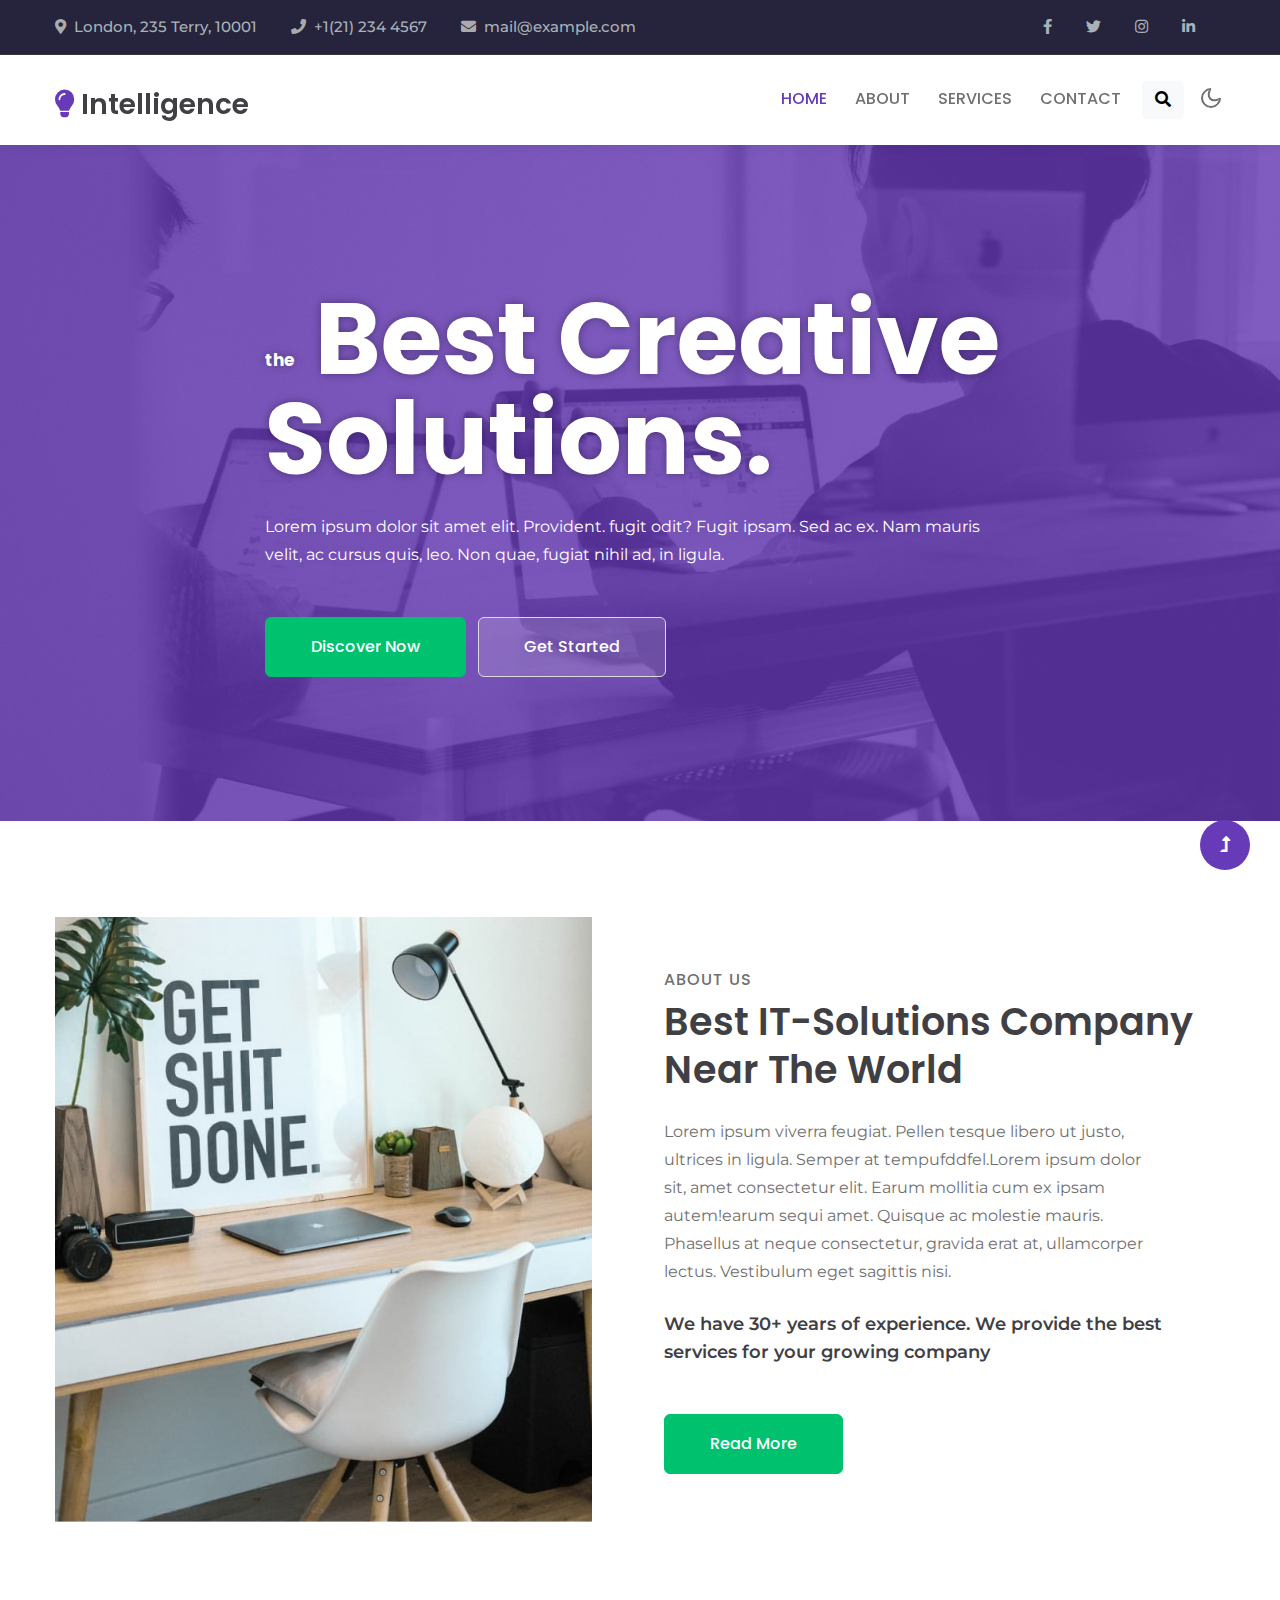
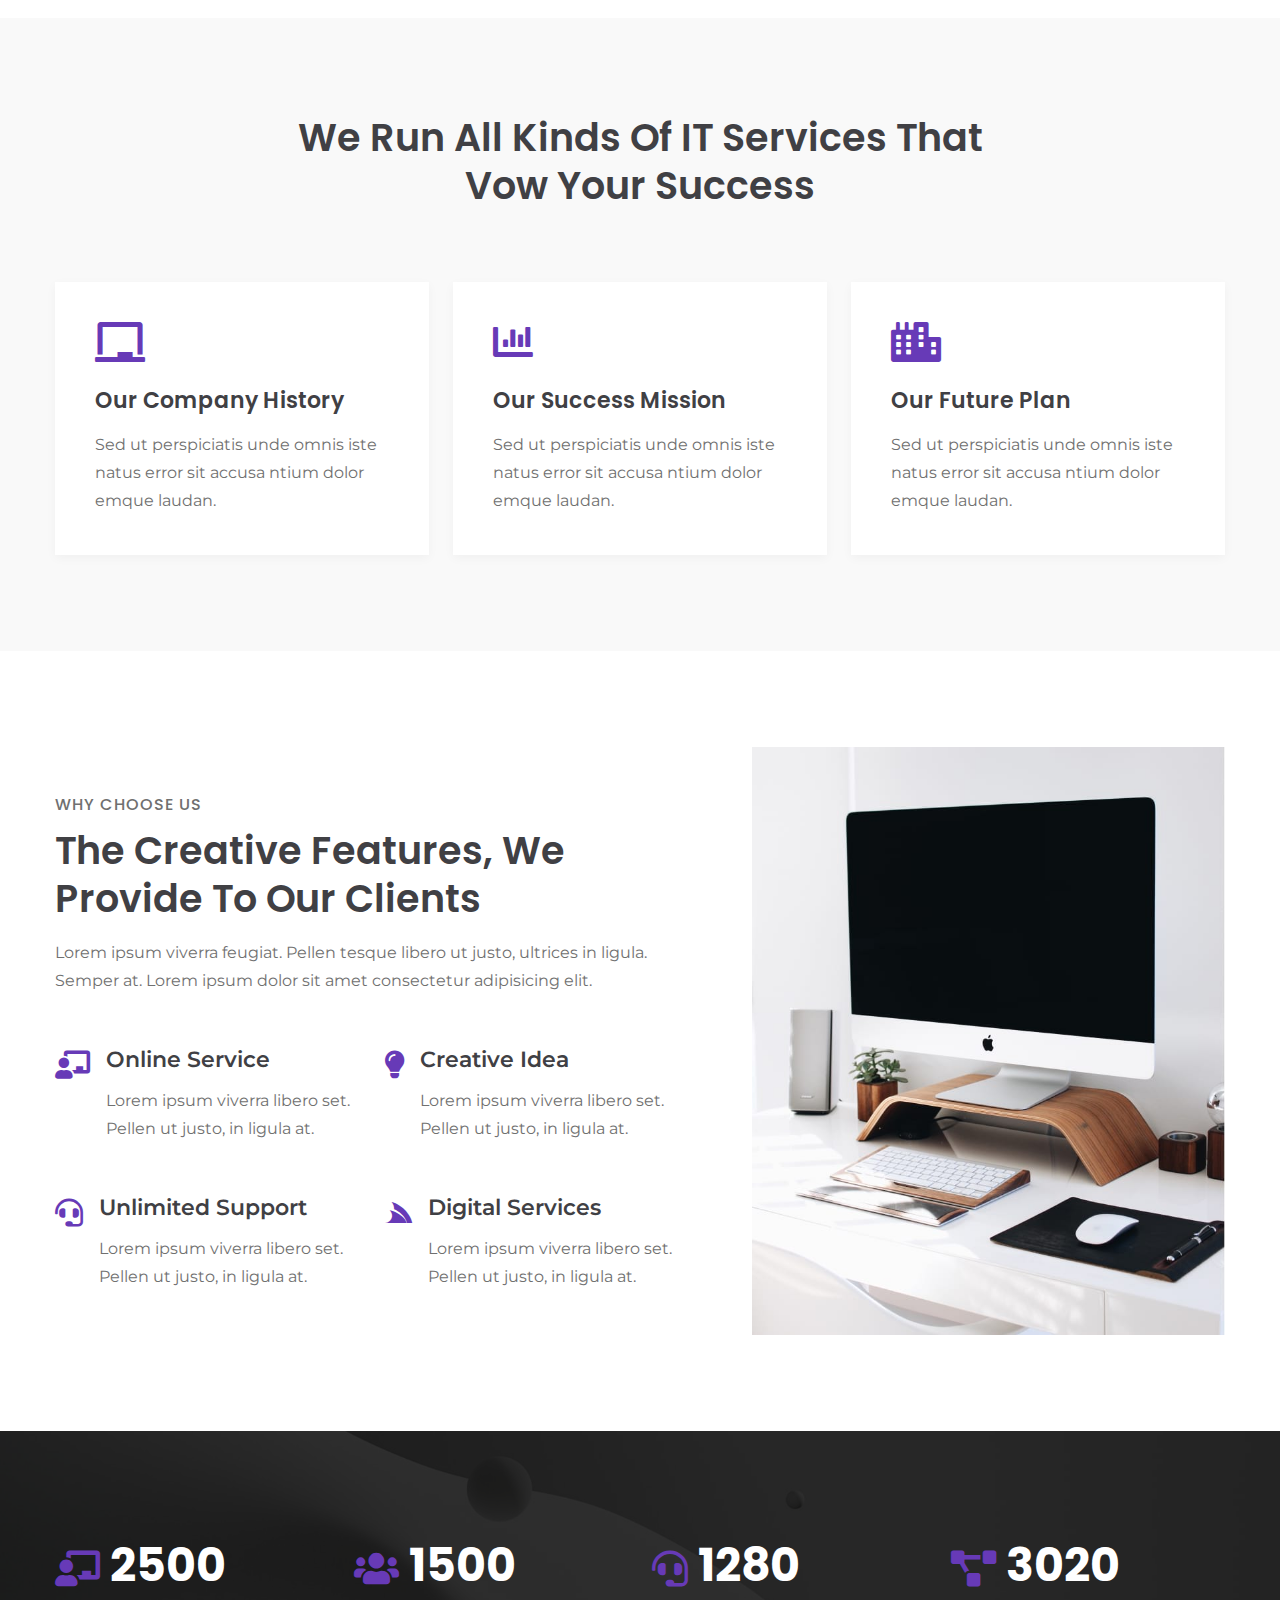
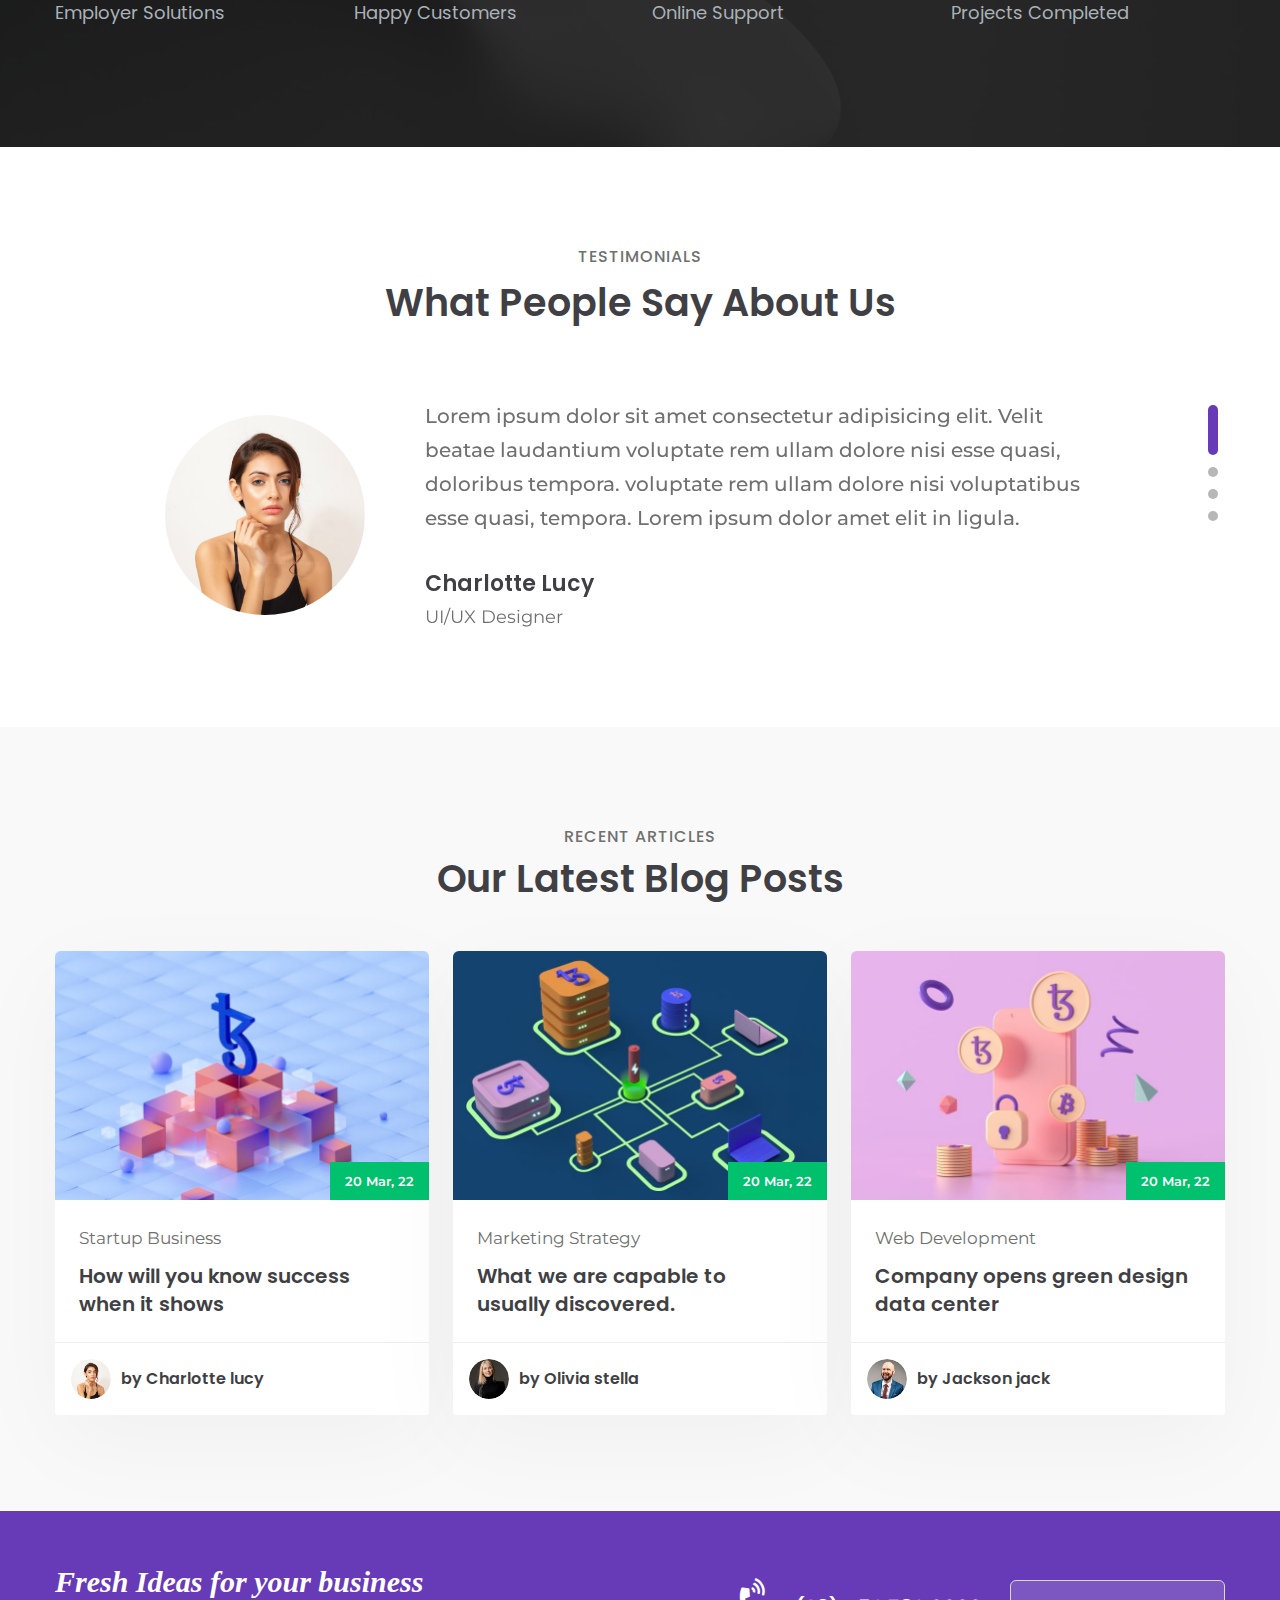
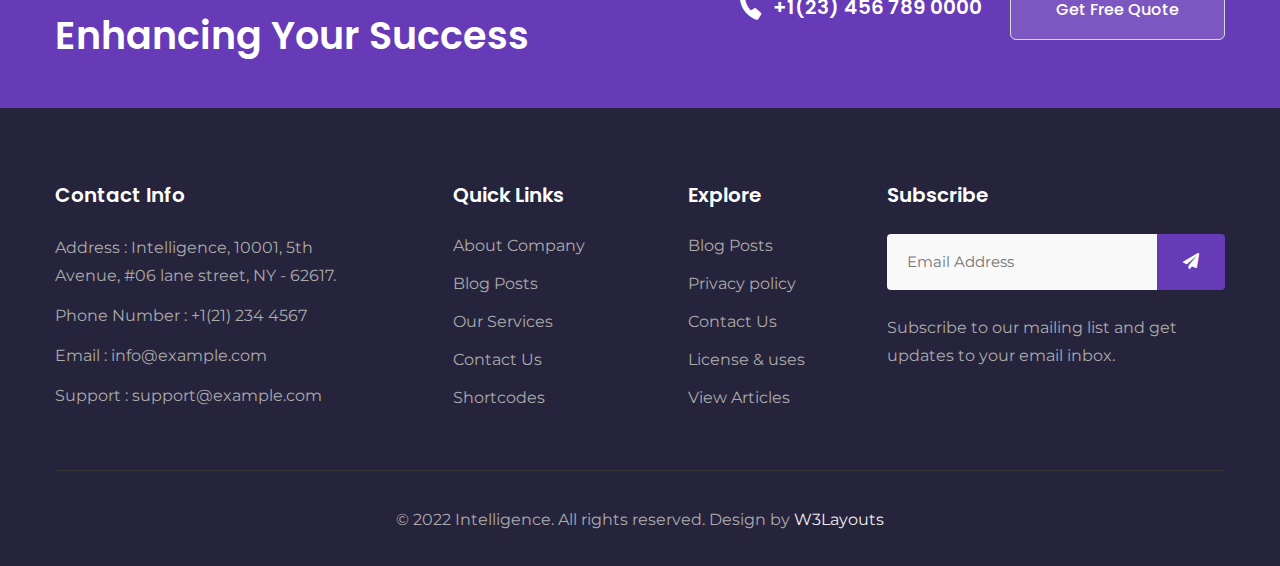
==== index.html @ ef7757e8 "first commit" ====
<!--
Author: W3layouts
Author URL: http://w3layouts.com
-->
<!doctype html>
<html lang="en">

<head>
    <!-- Required meta tags -->
    <meta charset="utf-8">
    <meta name="viewport" content="width=device-width, initial-scale=1, shrink-to-fit=no">
    <title>Intelligence - Corporate Category Bootstrap Responsive Website Template - Home : W3Layouts</title>

    <!-- google-fonts -->
    <link href="//fonts.googleapis.com/css2?family=Montserrat:wght@300;400;600&display=swap" rel="stylesheet">
    <link href="//fonts.googleapis.com/css2?family=Poppins:wght@200;300;500;700;900&display=swap"
        rel="stylesheet">
    <!-- //google-fonts -->

    <!-- Template CSS Style link -->
    <link rel="stylesheet" href="assets/css/style-liberty.css">

</head>

<body>

<!-- top header -->
<section class="w3l-top-header">
    <div class="container">
        <div class="top-content-w3ls d-flex align-items-center justify-content-between">
            <div class="top-headers">
                <ul>
                    <li>
                        <i class="fa fa-map-marker-alt"></i><a href="#address">London, 235 Terry, 10001</a>
                    </li>
                    <li>
                        <i class="fa fa-phone"></i><a href="tel:+1(21) 234 4567">+1(21) 234 4567</a>
                    </li>
                    <li>
                        <i class="fa fa-envelope"></i><a href="mailto:mail@example.com">mail@example.com</a>
                    </li>
                </ul>
            </div>
            <div class="top-headers top-headers-2">
                <ul>
                    <li>
                        <a href="#facebook"><span class="fab fa-facebook-f"></span></a>
                    </li>
                    <li>
                        <a href="#twitter"><span class="fab fa-twitter"></span></a>
                    </li>
                    <li>
                        <a href="#instagram"><span class="fab fa-instagram"></span></a>
                </li>
                <li class=" mr-0">
                        <a href="#linkedin"><span class="fab fa-linkedin-in"></span></a>
                    </li>
                </ul>
            </div>
        </div>
    </div>
</section>
<!-- //top header -->

<!--header-->
<header id="site-header" class="fixed-top">
    <div class="container">
        <nav class="navbar navbar-expand-lg stroke">
            <h1>
                <a class="navbar-brand" href="index.html">
                    <span class="fa fa-lightbulb"></span> Intelligence
                </a>
            </h1>
            <!-- if logo is image enable this   
            <a class="navbar-brand" href="#index.html">
                <img src="image-path" alt="Your logo" title="Your logo" style="height:35px;" />
            </a> -->
            <button class="navbar-toggler collapsed bg-gradient" type="button" data-bs-toggle="collapse"
                data-bs-target="#navbarTogglerDemo02" aria-controls="navbarTogglerDemo02" aria-expanded="false"
                aria-label="Toggle navigation">
                <span class="navbar-toggler-icon fa icon-expand fa-bars"></span>
                <span class="navbar-toggler-icon fa icon-close fa-times"></span>
            </button>

            <div class="collapse navbar-collapse" id="navbarTogglerDemo02">
                <ul class="navbar-nav ms-lg-auto">
                    <li class="nav-item active">
                        <a class="nav-link" href="index.html">Home <span class="sr-only">(current)</span></a>
                    </li>
                    <li class="nav-item">
                        <a class="nav-link" href="about.html">About</a>
                    </li>
                    <li class="nav-item">
                        <a class="nav-link" href="services.html">Services</a>
                    </li>
                    <li class="nav-item">
                        <a class="nav-link" href="contact.html">Contact</a>
                    </li>

                    <!--/search-right-->
                    <ul class="header-search">
                        <li class="nav-item search-right">
                            <a href="#search" class="btn search-btn btn-light" title="search"><span class="fas fa-search" aria-hidden="true"></span></a>
                            <!-- search popup -->
                            <div id="search" class="pop-overlay">
                                <div class="popup">
                                    <h3 class="title-w3l two mb-4 text-left">Search Here</h3>
                                    <form action="#" method="GET" class="search-box d-sm-flex position-relative">
                                        <input type="search" placeholder="Enter Keyword here" name="search" required="required" autofocus="">
                                        <button type="submit" class="btn btn-style btn-primary"> Search</button>
                                    </form>
                                </div>
                                <a class="close" href="#close">×</a>
                            </div>
                            <!-- /search popup -->
                        </li>
                    </ul>
                    <!--//search-right-->
                </ul>
            </div>

            <!-- toggle switch for light and dark theme -->
            <div class="cont-ser-position">
                <nav class="navigation">
                    <div class="theme-switch-wrapper">
                        <label class="theme-switch" for="checkbox">
                            <input type="checkbox" id="checkbox">
                            <div class="mode-container">
                                <i class="gg-sun"></i>
                                <i class="gg-moon"></i>
                            </div>
                        </label>
                    </div>
                </nav>
            </div>
            <!-- //toggle switch for light and dark theme -->
        </nav>
    </div>
</header>
<!--//header-->




<!-- banner section -->
<section id="home" class="w3l-banner py-5">
    <div class="container py-lg-5 py-md-4">
        <div class="py-lg-5 py-4">
            <div class="banner-info-grid">
                <h3 class="mb-4"><sup>the</sup> Best Creative Solutions.</h3>
                <p>Lorem ipsum dolor sit amet elit. Provident.
                    fugit odit? Fugit ipsam. Sed ac ex. Nam mauris velit, ac
                    cursus quis, leo. Non quae, fugiat nihil ad, in ligula.</p>
                <a class="btn btn-secondary btn-style mt-5 me-2" href="#discover"> Discover Now </a>
                <a class="btn btn-style transparent-btn mt-5" href="about.html"> Get Started </a>
            </div>
        </div>
    </div>
</section>
<!-- //banner section -->


<!-- About Section-->
<section class="w3l-about py-5" id="about">
    <div class="container py-md-5 py-2">
        <div class="row w3l-row">
            <div class="col-lg-6 w3l-image pe-lg-5 mb-lg-0 mb-md-5 mb-4">
                <img src="assets/images/about.jpg" alt="" class="img-fluid">
            </div>
            <div class="col-lg-6 w3l-about-info px-lg-4 align-center">
                <h6 class="w3l-title-small mb-1">About Us</h6>
                <h3 class="w3l-title-main mb-2">Best IT-Solutions company near the world</h3>
                <p class="my-4 pe-lg-5">Lorem ipsum viverra feugiat. Pellen tesque libero ut justo, ultrices in
                    ligula. Semper at tempufddfel.Lorem ipsum dolor sit, amet consectetur elit. Earum mollitia
                    cum ex ipsam autem!earum sequi amet. Quisque ac molestie mauris. Phasellus at neque
                    consectetur, gravida erat at, ullamcorper lectus. Vestibulum eget sagittis nisi.</p>
                <h5 class="w3l-subtitle">We have 30+ years of experience. We provide the best services for your
                    growing company</h5>
                <div class="w3l-btn">
                    <a href="about.html" class="btn btn-style btn-secondary mt-lg-5 mt-4 me-2">Read More </a>
                </div>
            </div>
        </div>
    </div>
</section>
<!-- //About Section-->


<!-- Services Section -->
<section class="about-section py-5">
    <div class="container py-lg-5 py-md-4 py-2">
        <div class="title-heading-w3 mx-auto text-center mb-sm-5 mb-4 pb-xl-4">
            <h3 class="w3l-title-main">We run all kinds of IT services
                that vow your success</h3>
        </div>
        <div class="row justify-content-center">
            <div class="col-lg-4 col-md-6">
                <div class="about-single">
                    <div class="about-icon mb-4">
                        <i class="fas fa-chalkboard"></i>
                    </div>
                    <div class="about-content">
                        <h5 class="mb-3"><a href="#url">Our Company History</a></h5>
                        <p>Sed ut perspiciatis unde omnis iste natus error sit accusa ntium dolor emque
                            laudan.</p>
                    </div>
                </div>
            </div>
            <div class="col-lg-4 col-md-6 mt-md-0 mt-3">
                <div class="about-single">
                    <div class="about-icon mb-4">
                        <i class="fas fa-chart-bar"></i>
                    </div>
                    <div class="about-content">
                        <h5 class="mb-3"><a href="#url"> Our Success Mission</a></h5>
                        <p>Sed ut perspiciatis unde omnis iste natus error sit accusa ntium dolor emque
                            laudan.</p>
                    </div>
                </div>
            </div>
            <div class="col-lg-4 col-md-6 mt-lg-0 mt-3">
                <div class="about-single">
                    <div class="about-icon mb-4">
                        <i class="fas fa-city"></i>
                    </div>
                    <div class="about-content">
                        <h5 class="mb-3"><a href="#url"> Our Future Plan</a></h5>
                        <p>Sed ut perspiciatis unde omnis iste natus error sit accusa ntium dolor emque
                            laudan.</p>
                    </div>
                </div>
            </div>
        </div>
    </div>
</section>
<!-- //Services Section -->


<!-- Why Choose Us Section-->
<section class="w3l-whychooseus py-5" id="about1">
    <div class="container py-lg-5 py-md-4 py-2">
        <div class="row align-items-center">
            <div class="col-lg-7 pe-lg-5 align-center">
                <h6 class="w3l-title-small mb-2">Why choose us</h6>
                <h3 class="w3l-title-main mb-2">The Creative Features, we provide to our clients</h3>
                <p class="mt-3">Lorem ipsum viverra feugiat. Pellen tesque libero ut justo,
                    ultrices in ligula. Semper at. Lorem ipsum dolor sit amet consectetur adipisicing
                    elit.</p>
                <div class="row two-grids mt-5">
                    <div class="col-sm-6 grids_info d-flex">
                        <i class="fas fa-chalkboard-teacher"></i>
                        <div class="detail ms-3">
                            <h4 class="w3l-subtitle">Online Service</h4>
                            <p>Lorem ipsum viverra libero set. Pellen ut justo, in ligula at.
                            </p>
                        </div>
                    </div>
                    <div class="col-sm-6 grids_info d-flex mt-sm-0 mt-4">
                        <i class="fas fa-lightbulb"></i>
                        <div class="detail ms-3">
                            <h4 class="w3l-subtitle"> Creative Idea</h4>
                            <p>Lorem ipsum viverra libero set. Pellen ut justo, in ligula at.
                            </p>
                        </div>
                    </div>
                    <div class="col-sm-6 grids_info d-flex mt-md-5 mt-4">
                        <i class="fas fa-headset"></i>
                        <div class="detail ms-3">
                            <h4 class="w3l-subtitle">Unlimited Support</h4>
                            <p>Lorem ipsum viverra libero set. Pellen ut justo, in ligula at.
                            </p>
                        </div>
                    </div>
                    <div class="col-sm-6 grids_info d-flex mt-md-5 mt-4">
                        <i class="fab fa-servicestack"></i>
                        <div class="detail ms-3">
                            <h4 class="w3l-subtitle">Digital Services</h4>
                            <p>Lorem ipsum viverra libero set. Pellen ut justo, in ligula at.
                            </p>
                        </div>
                    </div>
                </div>
            </div>
            <div class="col-lg-5 mt-lg-0 mt-5 position-relative">
                <img src="assets/images/about1.jpg" alt="" class="img-fluid">
            </div>
        </div>
    </div>
</section>
<!-- //Why Choose Us Section-->



<!-- Stats Section-->
<section class="w3l-stats-section py-5" id="stats">
    <div class="container py-lg-5 py-md-4 py-3">
        <div class="w3l-stats-inner-inf py-lg-4">
            <div class="row stats-con">
                <div class="col-lg-3 col-6 stats_info counter_grid">
                    <div class="d-flex">
                        <i class="fas fa-chalkboard-teacher"></i>
                        <p class="counter"> 2500 </p>
                    </div>
                    <h3>Employer Solutions</h3>
                </div>
                <div class="col-lg-3 col-6 stats_info counter_grid">
                    <div class="d-flex">
                        <i class="fas fa-users"></i>
                        <p class="counter"> 1500 </p>
                    </div>
                    <h3>Happy Customers</h3>
                </div>
                <div class="col-lg-3 col-6 stats_info counter_grid mt-lg-0 mt-sm-5 mt-5">
                    <div class="d-flex">
                        <i class="fas fa-headset"></i>
                        <p class="counter"> 1280 </p>
                    </div>
                    <h3>Online Support</h3>
                </div>
                <div class="col-lg-3 col-6 stats_info counter_grid mt-lg-0 mt-sm-5 mt-5">
                    <div class="d-flex">
                        <i class="fas fa-project-diagram"></i>
                        <p class="counter"> 3020 </p>
                    </div>
                    <h3>Projects Completed</h3>
                </div>

            </div>
        </div>
    </div>
</section>
<!-- //Stats Section-->


 <!--/testimonials-->
 <section class="w3l-clients py-5" id="testimonials">
    <div class="container py-sm-5 py-2">
        <div class="text-center mb-sm-5 mb-4">
            <h6 class="w3l-title-small mb-2">Testimonials</h6>
            <h3 class="w3l-title-main mb-2">What people say about us</h3>
        </div>
        <div class="w3-testimonial-grids align-items-center pt-md-4">
            <div class="w3-testimonial-content-top">
                <div id="owl-demo1" class="owl-carousel owl-theme">
                    <div class="item">
                        <div class="testimonial-content">
                            <div class="test-img"><img src="assets/images/team1.jpg" class="img-fluid" alt="client-img">

                            </div>
                            <div class="testimonial">
                                <blockquote>
                                    <q>
                                        Lorem ipsum dolor sit amet consectetur adipisicing elit. Velit beatae
                                        laudantium
                                        voluptate rem ullam dolore nisi esse quasi, doloribus tempora. voluptate rem ullam dolore nisi voluptatibus esse quasi, tempora. Lorem ipsum dolor amet elit in ligula.</q>

                                </blockquote>
                                <div class="testi-des">

                                    <div class="peopl align-self">
                                        <h3>Charlotte Lucy</h3>
                                        <p class="indentity">UI/UX Designer</p>
                                    </div>
                                </div>
                            </div>
                        </div>
                    </div>
                    <div class="item">
                        <div class="testimonial-content">
                            <div class="test-img"><img src="assets/images/team2.jpg" class="img-fluid" alt="client-img">

                            </div>
                            <div class="testimonial">
                                <blockquote>
                                    <q>
                                        Lorem ipsum dolor sit amet consectetur adipisicing elit. Velit beatae
                                        laudantium
                                        voluptate rem ullam dolore nisi esse quasi, doloribus tempora. voluptate rem ullam dolore nisi voluptatibus esse quasi, tempora. Lorem ipsum dolor amet elit in ligula.</q>

                                </blockquote>
                                <div class="testi-des">

                                    <div class="peopl align-self">
                                        <h3>Olivia Stella</h3>
                                        <p class="indentity">Marketing officer</p>
                                    </div>
                                </div>
                            </div>
                        </div>
                    </div>
                    <div class="item">
                        <div class="testimonial-content">
                            <div class="test-img"><img src="assets/images/team3.jpg" class="img-fluid" alt="client-img">

                            </div>
                            <div class="testimonial">
                                <blockquote>
                                    <q>
                                        Lorem ipsum dolor sit amet consectetur adipisicing elit. Velit beatae
                                        laudantium
                                        voluptate rem ullam dolore nisi esse quasi, doloribus tempora. voluptate rem ullam dolore nisi voluptatibus esse quasi, tempora. Lorem ipsum dolor amet elit in ligula.</q>

                                </blockquote>
                                <div class="testi-des">

                                    <div class="peopl align-self">
                                        <h3>Jackson Jack</h3>
                                        <p class="indentity">Co-Manager</p>
                                    </div>
                                </div>
                            </div>
                        </div>
                    </div>
                    <div class="item">
                        <div class="testimonial-content">
                            <div class="test-img"><img src="assets/images/team4.jpg" class="img-fluid" alt="client-img">

                            </div>
                            <div class="testimonial">
                                <blockquote>
                                    <q>
                                        Lorem ipsum dolor sit amet consectetur adipisicing elit. Velit beatae
                                        laudantium
                                        voluptate rem ullam dolore nisi esse quasi, doloribus tempora. voluptate rem ullam dolore nisi voluptatibus esse quasi, tempora. Lorem ipsum dolor amet elit in ligula.</q>

                                </blockquote>
                                <div class="testi-des">

                                    <div class="peopl align-self">
                                        <h3>David Samuel</h3>
                                        <p class="indentity">Co-Founder</p>
                                    </div>
                                </div>
                            </div>
                        </div>
                    </div>
                </div>
            </div>
        </div>
    </div>
</section>
<!-- //testimonials -->


<!-- Blog Section -->
<section class="w3l-blog">
    <div class="blog py-5" id="Newsblog">
        <div class="container py-lg-5 py-md-4 py-2">
            <div class="text-center mb-sm-5 mb-4">
                <h5 class="w3l-title-small mb-1">Recent Articles</h5>
                <h3 class="w3l-title-main">Our Latest Blog Posts</h3>
            </div>
            <div class="row">
                <div class="col-lg-4 col-md-6 item">
                    <div class="card">
                        <div class="card-header p-0 position-relative">
                            <a href="#blog-single" class="zoom d-block">
                                <img class="card-img-bottom d-block" src="assets/images/blog1.jpg"
                                    alt="Card image cap">
                            </a>
                            <div class="date">
                                <p>20 Mar, 22</p>
                            </div>
                        </div>
                        <div class="card-body blog-details">
                            <div class="price-review mb-1 align-items-center">
                                <p>Startup Business</p>
                            </div>
                            <a href="#blog-single" class="blog-desc">How will you know success when it shows </a>
                        </div>
                        <div class="card-footer">
                            <div class="author align-items-center">
                                <a href="#author" class="post-author"> 
                                    <img src="assets/images/team1.jpg" alt="" class="img-fluid rounded-circle">
                                </a>
                                <ul class="blog-meta">
                                    <li>
                                        <span class="meta-value">by</span><a href="#author"> Charlotte lucy</a>
                                    </li>
                                </ul>
                            </div>
                        </div>
                    </div>
                </div>

                <div class="col-lg-4 col-md-6 item mt-md-0 mt-5">
                    <div class="card">
                        <div class="card-header p-0 position-relative">
                            <a href="#blog-single" class="zoom d-block">
                                <img class="card-img-bottom d-block" src="assets/images/blog2.jpg"
                                    alt="Card image cap">
                            </a>
                            <div class="date">
                                <p>20 Mar, 22</p>
                            </div>
                        </div>
                        <div class="card-body blog-details">
                            <div class="price-review mb-1 align-items-center">
                                <p>Marketing Strategy</p>
                            </div>
                            <a href="#blog-single" class="blog-desc">What we are capable to usually discovered.</a>
                        </div>
                        <div class="card-footer">
                            <div class="author align-items-center">
                                <a href="#author" class="post-author"> 
                                    <img src="assets/images/team2.jpg" alt="" class="img-fluid rounded-circle">
                                </a>
                                 <ul class="blog-meta">
                                    <li>
                                        <span class="meta-value">by</span><a href="#author"> Olivia stella</a>
                                    </li>
                                </ul>
                            </div>
                        </div>
                    </div>
                </div>

                <div class="col-lg-4 col-md-6 item mt-lg-0 mt-5">
                    <div class="card">
                        <div class="card-header p-0 position-relative">
                            <a href="#blog-single" class="zoom d-block">
                                <img class="card-img-bottom d-block" src="assets/images/blog3.jpg"
                                    alt="Card image cap">
                            </a>
                            <div class="date">
                                <p>20 Mar, 22</p>
                            </div>
                        </div>
                        <div class="card-body blog-details">
                            <div class="price-review mb-1 align-items-center">
                                <p>Web Development</p>
                            </div>
                            <a href="#blog-single" class="blog-desc">Company opens green design data center</a>
                        </div>
                        <div class="card-footer">
                            <div class="author align-items-center">
                                <a href="#author" class="post-author"> 
                                    <img src="assets/images/team3.jpg" alt="" class="img-fluid rounded-circle">
                                </a>
                                <ul class="blog-meta">
                                    <li>
                                        <span class="meta-value">by</span><a href="#author"> Jackson jack</a>
                                    </li>
                                </ul>
                            </div>
                        </div>
                    </div>
                </div>
            </div>
        </div>
    </div>
</section>
<!-- //Blog Section -->

<!-- call block -->
<section class="w3l-call-to-action-6">
    <div class="container py-5">
        <div class="d-lg-flex align-items-center justify-content-between">
            <div class="left-content-call">
                <span class="mb-2 text-italic">Fresh Ideas for your business</span>
                <h3 class="w3l-title-main text-white">Enhancing your success</h3>
            </div>
            <div class="right-content-call mt-lg-0 mt-4">
                <ul class="buttons">
                    <li class="phone-sec me-lg-4"><i class="fas fa-phone-volume"></i>
                        <a class="call-style-w3" href="tel:+1(23) 456 789 0000">+1(23) 456 789 0000</a>
                    </li>
                    <li><a href="contact.html" class="btn btn-style transparent-btn mt-lg-0 mt-3">Get Free Quote</a>
                    </li>
                </ul>
            </div>
        </div>
    </div>
</section>
<!-- //call block -->

<!-- footer block -->
<footer class="w3l-footer-29-main">
    <div class="footer-29 pt-5 pb-4">
        <div class="container pt-md-4">
            <div class="row footer-top-29">
                <div class="col-lg-4 col-md-6 footer-list-29">
                    <h6 class="footer-title-29">Contact Info </h6>
                    <p class="mb-2 pe-xl-5">Address : Intelligence, 10001, 5th Avenue, #06 lane street, NY - 62617.
                    </p>
                    <p class="mb-2">Phone Number : <a href="tel:+1(21) 234 4567">+1(21) 234 4567</a></p>
                    <p class="mb-2">Email : <a href="mailto:info@example.com">info@example.com</a></p>
                    <p class="mb-2">Support : <a href="mailto:support@example.com">support@example.com</a></p>
                </div>
                <div class="col-lg-2 col-md-3 col-6 footer-list-29 mt-md-0 mt-4">
                    <ul>
                        <h6 class="footer-title-29">Quick Links</h6>
                        <li><a href="about.html">About Company</a></li>
                        <li><a href="#blog">Blog Posts</a></li>
                        <li><a href="services.html">Our Services</a></li>
                        <li><a href="contact.html">Contact Us</a></li>
                        <li><a href="#shortcodes">Shortcodes</a></li>
                    </ul>
                </div>
                <div class="col-lg-2 col-md-3 col-6 ps-lg-5 ps-lg-4 footer-list-29 mt-md-0 mt-4">
                    <ul>
                        <h6 class="footer-title-29">Explore</h6>
                        <li><a href="#blog">Blog Posts</a></li>
                        <li><a href="#privacy">Privacy policy</a></li>
                        <li><a href="contact.html">Contact Us</a></li>
                        <li><a href="#license">License & uses</a></li>
                        <li><a href="#blog">View Articles</a></li>
                    </ul>
                </div>
                <div class="col-lg-4 col-md-6 footer-list-29 mt-lg-0 mt-4 ps-lg-5">
                    <h6 class="footer-title-29">Subscribe</h6>
                    <form action="#" class="subscribe d-flex" method="post">
                        <input type="email" name="email" placeholder="Email Address" required="">
                        <button class="button-style"><span class="fa fa-paper-plane"
                                aria-hidden="true"></span></button>
                    </form>
                    <p class="mt-4">Subscribe to our mailing list and get updates to your email inbox.</p>
                </div>
            </div>
            <!-- copyright -->
            <p class="copy-footer-29 text-center mt-5 pb-2">© 2022 Intelligence. All rights reserved. Design
                by <a href="https://w3layouts.com/" target="_blank">W3Layouts</a></p>
            <!-- //copyright -->
        </div>
    </div>
</footer>
<!-- //footer block -->




<!-- Js scripts -->
<!-- move top -->
<button onclick="topFunction()" id="movetop" title="Go to top">
    <span class="fas fa-level-up-alt" aria-hidden="true"></span>
</button>
<script>
    // When the user scrolls down 20px from the top of the document, show the button
    window.onscroll = function () {
        scrollFunction()
    };

    function scrollFunction() {
        if (document.body.scrollTop > 20 || document.documentElement.scrollTop > 20) {
            document.getElementById("movetop").style.display = "block";
        } else {
            document.getElementById("movetop").style.display = "none";
        }
    }

    // When the user clicks on the button, scroll to the top of the document
    function topFunction() {
        document.body.scrollTop = 0;
        document.documentElement.scrollTop = 0;
    }
</script>
<!-- //move top -->

<!-- common jquery plugin -->
<script src="assets/js/jquery-3.3.1.min.js"></script>
<!-- //common jquery plugin -->

<!-- theme switch js (light and dark)-->
<script src="assets/js/theme-change.js"></script>
<!-- //theme switch js (light and dark)-->

<!--/stats-number-counter-->
<script src="assets/js/jquery.waypoints.min.js"></script>
<script src="assets/js/jquery.countup.js"></script>
<script>
    $('.counter').countUp();

</script>
<!--//stats-number-counter-->

<!--/owlcarousel-->
<script src="assets/js/owl.carousel.js"></script>
<!-- //tesimonials-->
<script>
    $(document).ready(function() {
        $("#owl-demo1").owlCarousel({
            loop: true,
            nav: false,
            responsiveClass: true,
            responsive: {
                0: {
                    items: 1,
                    nav: false
                },
                736: {
                    items: 1,
                    nav: false
                }
            }
        })
    })

</script>
<!-- //tesimonials-->

<!-- MENU-JS -->
<script>
    $(window).on("scroll", function () {
        var scroll = $(window).scrollTop();

        if (scroll >= 80) {
            $("#site-header").addClass("nav-fixed");
        } else {
            $("#site-header").removeClass("nav-fixed");
        }
    });

    //Main navigation Active Class Add Remove
    $(".navbar-toggler").on("click", function () {
        $("header").toggleClass("active");
    });
    $(document).on("ready", function () {
        if ($(window).width() > 991) {
            $("header").removeClass("active");
        }
        $(window).on("resize", function () {
            if ($(window).width() > 991) {
                $("header").removeClass("active");
            }
        });
    });
</script>
<!-- //MENU-JS -->

<!-- disable body scroll which navbar is in active -->
<script>
    $(function () {
        $('.navbar-toggler').click(function () {
            $('body').toggleClass('noscroll');
        })
    });
</script>
<!-- //disable body scroll which navbar is in active -->

<!--bootstrap-->
<script src="assets/js/bootstrap.min.js"></script>
<!-- //bootstrap-->
<!-- //Js scripts -->

</body>

</html>
---- assets/css/style-liberty.css ----
@charset "UTF-8";

:root {
  --bs-blue: #0d6efd;
  --bs-indigo: #6610f2;
  --bs-purple: #6f42c1 --bs-pink: #d63384;
  --bs-red: #dc3545;
  --bs-orange: #fd7e14;
  --bs-yellow: #ffc107;
  --bs-green: #198754;
  --bs-teal: #20c997;
  --bs-cyan: #0dcaf0;
  --bs-white: #fff;
  --bs-gray: #6c757d;
  --bs-gray-dark: #343a40;
  --bs-primary: #0d6efd;
  --bs-secondary: #6c757d;
  --bs-success: #198754;
  --bs-info: #0dcaf0;
  --bs-warning: #ffc107;
  --bs-danger: #dc3545;
  --bs-light: #f8f9fa;
  --bs-dark: #212529;
  --bs-font-sans-serif: system-ui, -apple-system, "Segoe UI", Roboto, "Helvetica Neue", Arial, "Noto Sans", "Liberation Sans", sans-serif, "Apple Color Emoji", "Segoe UI Emoji", "Segoe UI Symbol", "Noto Color Emoji";
  --bs-font-monospace: SFMono-Regular, Menlo, Monaco, Consolas, "Liberation Mono", "Courier New", monospace;
  --bs-gradient: linear-gradient(180deg, rgba(255, 255, 255, 0.15), rgba(255, 255, 255, 0))
}

*,
::after,
::before {
  box-sizing: border-box
}

@media (prefers-reduced-motion:no-preference) {
  :root {
    scroll-behavior: smooth
  }
}

body {
  margin: 0;
  font-family: 'Montserrat', sans-serif;
  font-size: 1rem;
  font-weight: 400;
  line-height: 1.5;
  color: #212529;
  background-color: #fff;
  -webkit-text-size-adjust: 100%;
  -webkit-tap-highlight-color: transparent
}

hr {
  margin: 1rem 0;
  color: inherit;
  background-color: currentColor;
  border: 0;
  opacity: .25
}

hr:not([size]) {
  height: 1px
}

.h1,
.h2,
.h3,
.h4,
.h5,
.h6,
h1,
h2,
h3,
h4,
h5,
h6 {
  margin-top: 0;
  margin-bottom: .5rem;
  font-weight: 700;
  line-height: 1.2
}

.h1,
h1 {
  font-size: calc(1.375rem + 1.5vw)
}

@media (min-width:1200px) {

  .h1,
  h1 {
    font-size: 2.5rem
  }
}

.h2,
h2 {
  font-size: calc(1.325rem + .9vw)
}

@media (min-width:1200px) {

  .h2,
  h2 {
    font-size: 2rem
  }
}

.h3,
h3 {
  font-size: calc(1.3rem + .6vw)
}

@media (min-width:1200px) {

  .h3,
  h3 {
    font-size: 1.75rem
  }
}

.h4,
h4 {
  font-size: calc(1.275rem + .3vw)
}

@media (min-width:1200px) {

  .h4,
  h4 {
    font-size: 1.5rem
  }
}

.h5,
h5 {
  font-size: 1.25rem
}

.h6,
h6 {
  font-size: 1rem
}

p {
  margin-top: 0;
  margin-bottom: 1rem
}

abbr[data-bs-original-title],
abbr[title] {
  -webkit-text-decoration: underline dotted;
  text-decoration: underline dotted;
  cursor: help;
  -webkit-text-decoration-skip-ink: none;
  text-decoration-skip-ink: none
}

address {
  margin-bottom: 1rem;
  font-style: normal;
  line-height: inherit
}

ol,
ul {
  padding-left: 2rem
}

dl,
ol,
ul {
  margin-top: 0;
  margin-bottom: 1rem
}

ol ol,
ol ul,
ul ol,
ul ul {
  margin-bottom: 0
}

dt {
  font-weight: 700
}

dd {
  margin-bottom: .5rem;
  margin-left: 0
}

blockquote {
  margin: 0 0 1rem
}

b,
strong {
  font-weight: bolder
}

.small,
small {
  font-size: .875em
}

.mark,
mark {
  padding: .2em;
  background-color: #fcf8e3
}

sub,
sup {
  position: relative;
  font-size: .75em;
  line-height: 0;
  vertical-align: baseline
}

sub {
  bottom: -.25em
}

sup {
  top: -.5em
}

a {
  color: var(--primary-color);
  text-decoration: underline;

}

a:hover {
  color: var(--primary-color);
}

a:not([href]):not([class]),
a:not([href]):not([class]):hover {
  color: inherit;
  text-decoration: none
}

code,
kbd,
pre,
samp {
  font-family: 'Sarabun', sans-serif;
  font-size: 1em;
  direction: ltr;
  unicode-bidi: bidi-override
}

pre {
  display: block;
  margin-top: 0;
  margin-bottom: 1rem;
  overflow: auto;
  font-size: .875em
}

pre code {
  font-size: inherit;
  color: inherit;
  word-break: normal
}

code {
  font-size: .875em;
  color: #d63384;
  word-wrap: break-word
}

a>code {
  color: inherit
}

kbd {
  padding: .2rem .4rem;
  font-size: .875em;
  color: #fff;
  background-color: #212529;
  border-radius: .2rem
}

kbd kbd {
  padding: 0;
  font-size: 1em;
  font-weight: 700
}

figure {
  margin: 0 0 1rem
}

img,
svg {
  vertical-align: middle
}

table {
  caption-side: bottom;
  border-collapse: collapse
}

caption {
  padding-top: .5rem;
  padding-bottom: .5rem;
  color: #6c757d;
  text-align: left
}

th {
  text-align: inherit;
  text-align: -webkit-match-parent
}

tbody,
td,
tfoot,
th,
thead,
tr {
  border-color: inherit;
  border-style: solid;
  border-width: 0
}

label {
  display: inline-block
}

button {
  border-radius: 0
}

button:focus:not(:focus-visible) {
  outline: 0
}

button,
input,
optgroup,
select,
textarea {
  margin: 0;
  font-family: 'Montserrat', sans-serif;
  font-size: inherit;
  line-height: inherit
}

button,
select {
  text-transform: none
}

[role=button] {
  cursor: pointer
}

select {
  word-wrap: normal
}

select:disabled {
  opacity: 1
}

[list]::-webkit-calendar-picker-indicator {
  display: none
}

[type=button],
[type=reset],
[type=submit],
button {
  -webkit-appearance: button
}

[type=button]:not(:disabled),
[type=reset]:not(:disabled),
[type=submit]:not(:disabled),
button:not(:disabled) {
  cursor: pointer
}

::-moz-focus-inner {
  padding: 0;
  border-style: none
}

textarea {
  resize: vertical
}

fieldset {
  min-width: 0;
  padding: 0;
  margin: 0;
  border: 0
}

legend {
  float: left;
  width: 100%;
  padding: 0;
  margin-bottom: .5rem;
  font-size: calc(1.275rem + .3vw);
  line-height: inherit
}

@media (min-width:1200px) {
  legend {
    font-size: 1.5rem
  }
}

legend+* {
  clear: left
}

::-webkit-datetime-edit-day-field,
::-webkit-datetime-edit-fields-wrapper,
::-webkit-datetime-edit-hour-field,
::-webkit-datetime-edit-minute,
::-webkit-datetime-edit-month-field,
::-webkit-datetime-edit-text,
::-webkit-datetime-edit-year-field {
  padding: 0
}

::-webkit-inner-spin-button {
  height: auto
}

[type=search] {
  outline-offset: -2px;
  -webkit-appearance: textfield
}

::-webkit-search-decoration {
  -webkit-appearance: none
}

::-webkit-color-swatch-wrapper {
  padding: 0
}

::file-selector-button {
  font: inherit
}

::-webkit-file-upload-button {
  font: inherit;
  -webkit-appearance: button
}

output {
  display: inline-block
}

iframe {
  border: 0
}

summary {
  display: list-item;
  cursor: pointer
}

progress {
  vertical-align: baseline
}

[hidden] {
  display: none !important
}

.lead {
  font-size: 1.25rem;
  font-weight: 300
}

.display-1 {
  font-size: calc(1.625rem + 4.5vw);
  font-weight: 300;
  line-height: 1.2
}

@media (min-width:1200px) {
  .display-1 {
    font-size: 5rem
  }
}

.display-2 {
  font-size: calc(1.575rem + 3.9vw);
  font-weight: 300;
  line-height: 1.2
}

@media (min-width:1200px) {
  .display-2 {
    font-size: 4.5rem
  }
}

.display-3 {
  font-size: calc(1.525rem + 3.3vw);
  font-weight: 300;
  line-height: 1.2
}

@media (min-width:1200px) {
  .display-3 {
    font-size: 4rem
  }
}

.display-4 {
  font-size: calc(1.475rem + 2.7vw);
  font-weight: 300;
  line-height: 1.2
}

@media (min-width:1200px) {
  .display-4 {
    font-size: 3.5rem
  }
}

.display-5 {
  font-size: calc(1.425rem + 2.1vw);
  font-weight: 300;
  line-height: 1.2
}

@media (min-width:1200px) {
  .display-5 {
    font-size: 3rem
  }
}

.display-6 {
  font-size: calc(1.375rem + 1.5vw);
  font-weight: 300;
  line-height: 1.2
}

@media (min-width:1200px) {
  .display-6 {
    font-size: 2.5rem
  }
}

.list-unstyled {
  padding-left: 0;
  list-style: none
}

.list-inline {
  padding-left: 0;
  list-style: none
}

.list-inline-item {
  display: inline-block
}

.list-inline-item:not(:last-child) {
  margin-right: .5rem
}

.initialism {
  font-size: .875em;
  text-transform: uppercase
}

.blockquote {
  margin-bottom: 1rem;
  font-size: 1.25rem
}

.blockquote> :last-child {
  margin-bottom: 0
}

.blockquote-footer {
  margin-top: -1rem;
  margin-bottom: 1rem;
  font-size: .875em;
  color: #6c757d
}

.blockquote-footer::before {
  content: "— "
}

.img-fluid {
  max-width: 100%;
  height: auto
}

.img-thumbnail {
  padding: .25rem;
  background-color: #fff;
  border: 1px solid #dee2e6;
  border-radius: .25rem;
  max-width: 100%;
  height: auto
}

.figure {
  display: inline-block
}

.figure-img {
  margin-bottom: .5rem;
  line-height: 1
}

.figure-caption {
  font-size: .875em;
  color: #6c757d
}

.container,
.container-fluid,
.container-lg,
.container-md,
.container-sm,
.container-xl,
.container-xxl {
  width: 100%;
  padding-right: var(--bs-gutter-x, .75rem);
  padding-left: var(--bs-gutter-x, .75rem);
  margin-right: auto;
  margin-left: auto
}

@media (min-width:576px) {

  .container,
  .container-sm {
    max-width: 540px
  }
}

@media (min-width:768px) {

  .container,
  .container-md,
  .container-sm {
    max-width: 720px
  }
}

@media (min-width:992px) {

  .container,
  .container-lg,
  .container-md,
  .container-sm {
    max-width: 960px
  }
}

@media (min-width:1200px) {

  .container,
  .container-lg,
  .container-md,
  .container-sm,
  .container-xl {
    max-width: 1140px
  }
}

@media (min-width:1400px) {

  .container,
  .container-lg,
  .container-md,
  .container-sm,
  .container-xl,
  .container-xxl {
    max-width: 1320px
  }
}

.row {
  --bs-gutter-x: 1.5rem;
  --bs-gutter-y: 0;
  display: flex;
  flex-wrap: wrap;
  margin-top: calc(var(--bs-gutter-y) * -1);
  margin-right: calc(var(--bs-gutter-x)/ -2);
  margin-left: calc(var(--bs-gutter-x)/ -2)
}

.row>* {
  flex-shrink: 0;
  width: 100%;
  max-width: 100%;
  padding-right: calc(var(--bs-gutter-x)/ 2);
  padding-left: calc(var(--bs-gutter-x)/ 2);
  margin-top: var(--bs-gutter-y)
}

.col {
  flex: 1 0 0%
}

.row-cols-auto>* {
  flex: 0 0 auto;
  width: auto
}

.row-cols-1>* {
  flex: 0 0 auto;
  width: 100%
}

.row-cols-2>* {
  flex: 0 0 auto;
  width: 50%
}

.row-cols-3>* {
  flex: 0 0 auto;
  width: 33.3333333333%
}

.row-cols-4>* {
  flex: 0 0 auto;
  width: 25%
}

.row-cols-5>* {
  flex: 0 0 auto;
  width: 20%
}

.row-cols-6>* {
  flex: 0 0 auto;
  width: 16.6666666667%
}

.col-auto {
  flex: 0 0 auto;
  width: auto
}

.col-1 {
  flex: 0 0 auto;
  width: 8.3333333333%
}

.col-2 {
  flex: 0 0 auto;
  width: 16.6666666667%
}

.col-3 {
  flex: 0 0 auto;
  width: 25%
}

.col-4 {
  flex: 0 0 auto;
  width: 33.3333333333%
}

.col-5 {
  flex: 0 0 auto;
  width: 41.6666666667%
}

.col-6 {
  flex: 0 0 auto;
  width: 50%
}

.col-7 {
  flex: 0 0 auto;
  width: 58.3333333333%
}

.col-8 {
  flex: 0 0 auto;
  width: 66.6666666667%
}

.col-9 {
  flex: 0 0 auto;
  width: 75%
}

.col-10 {
  flex: 0 0 auto;
  width: 83.3333333333%
}

.col-11 {
  flex: 0 0 auto;
  width: 91.6666666667%
}

.col-12 {
  flex: 0 0 auto;
  width: 100%
}

.offset-1 {
  margin-left: 8.3333333333%
}

.offset-2 {
  margin-left: 16.6666666667%
}

.offset-3 {
  margin-left: 25%
}

.offset-4 {
  margin-left: 33.3333333333%
}

.offset-5 {
  margin-left: 41.6666666667%
}

.offset-6 {
  margin-left: 50%
}

.offset-7 {
  margin-left: 58.3333333333%
}

.offset-8 {
  margin-left: 66.6666666667%
}

.offset-9 {
  margin-left: 75%
}

.offset-10 {
  margin-left: 83.3333333333%
}

.offset-11 {
  margin-left: 91.6666666667%
}

.g-0,
.gx-0 {
  --bs-gutter-x: 0
}

.g-0,
.gy-0 {
  --bs-gutter-y: 0
}

.g-1,
.gx-1 {
  --bs-gutter-x: 0.25rem
}

.g-1,
.gy-1 {
  --bs-gutter-y: 0.25rem
}

.g-2,
.gx-2 {
  --bs-gutter-x: 0.5rem
}

.g-2,
.gy-2 {
  --bs-gutter-y: 0.5rem
}

.g-3,
.gx-3 {
  --bs-gutter-x: 1rem
}

.g-3,
.gy-3 {
  --bs-gutter-y: 1rem
}

.g-4,
.gx-4 {
  --bs-gutter-x: 1.5rem
}

.g-4,
.gy-4 {
  --bs-gutter-y: 1.5rem
}

.g-5,
.gx-5 {
  --bs-gutter-x: 3rem
}

.g-5,
.gy-5 {
  --bs-gutter-y: 3rem
}

@media (min-width:576px) {
  .col-sm {
    flex: 1 0 0%
  }

  .row-cols-sm-auto>* {
    flex: 0 0 auto;
    width: auto
  }

  .row-cols-sm-1>* {
    flex: 0 0 auto;
    width: 100%
  }

  .row-cols-sm-2>* {
    flex: 0 0 auto;
    width: 50%
  }

  .row-cols-sm-3>* {
    flex: 0 0 auto;
    width: 33.3333333333%
  }

  .row-cols-sm-4>* {
    flex: 0 0 auto;
    width: 25%
  }

  .row-cols-sm-5>* {
    flex: 0 0 auto;
    width: 20%
  }

  .row-cols-sm-6>* {
    flex: 0 0 auto;
    width: 16.6666666667%
  }

  .col-sm-auto {
    flex: 0 0 auto;
    width: auto
  }

  .col-sm-1 {
    flex: 0 0 auto;
    width: 8.3333333333%
  }

  .col-sm-2 {
    flex: 0 0 auto;
    width: 16.6666666667%
  }

  .col-sm-3 {
    flex: 0 0 auto;
    width: 25%
  }

  .col-sm-4 {
    flex: 0 0 auto;
    width: 33.3333333333%
  }

  .col-sm-5 {
    flex: 0 0 auto;
    width: 41.6666666667%
  }

  .col-sm-6 {
    flex: 0 0 auto;
    width: 50%
  }

  .col-sm-7 {
    flex: 0 0 auto;
    width: 58.3333333333%
  }

  .col-sm-8 {
    flex: 0 0 auto;
    width: 66.6666666667%
  }

  .col-sm-9 {
    flex: 0 0 auto;
    width: 75%
  }

  .col-sm-10 {
    flex: 0 0 auto;
    width: 83.3333333333%
  }

  .col-sm-11 {
    flex: 0 0 auto;
    width: 91.6666666667%
  }

  .col-sm-12 {
    flex: 0 0 auto;
    width: 100%
  }

  .offset-sm-0 {
    margin-left: 0
  }

  .offset-sm-1 {
    margin-left: 8.3333333333%
  }

  .offset-sm-2 {
    margin-left: 16.6666666667%
  }

  .offset-sm-3 {
    margin-left: 25%
  }

  .offset-sm-4 {
    margin-left: 33.3333333333%
  }

  .offset-sm-5 {
    margin-left: 41.6666666667%
  }

  .offset-sm-6 {
    margin-left: 50%
  }

  .offset-sm-7 {
    margin-left: 58.3333333333%
  }

  .offset-sm-8 {
    margin-left: 66.6666666667%
  }

  .offset-sm-9 {
    margin-left: 75%
  }

  .offset-sm-10 {
    margin-left: 83.3333333333%
  }

  .offset-sm-11 {
    margin-left: 91.6666666667%
  }

  .g-sm-0,
  .gx-sm-0 {
    --bs-gutter-x: 0
  }

  .g-sm-0,
  .gy-sm-0 {
    --bs-gutter-y: 0
  }

  .g-sm-1,
  .gx-sm-1 {
    --bs-gutter-x: 0.25rem
  }

  .g-sm-1,
  .gy-sm-1 {
    --bs-gutter-y: 0.25rem
  }

  .g-sm-2,
  .gx-sm-2 {
    --bs-gutter-x: 0.5rem
  }

  .g-sm-2,
  .gy-sm-2 {
    --bs-gutter-y: 0.5rem
  }

  .g-sm-3,
  .gx-sm-3 {
    --bs-gutter-x: 1rem
  }

  .g-sm-3,
  .gy-sm-3 {
    --bs-gutter-y: 1rem
  }

  .g-sm-4,
  .gx-sm-4 {
    --bs-gutter-x: 1.5rem
  }

  .g-sm-4,
  .gy-sm-4 {
    --bs-gutter-y: 1.5rem
  }

  .g-sm-5,
  .gx-sm-5 {
    --bs-gutter-x: 3rem
  }

  .g-sm-5,
  .gy-sm-5 {
    --bs-gutter-y: 3rem
  }
}

@media (min-width:768px) {
  .col-md {
    flex: 1 0 0%
  }

  .row-cols-md-auto>* {
    flex: 0 0 auto;
    width: auto
  }

  .row-cols-md-1>* {
    flex: 0 0 auto;
    width: 100%
  }

  .row-cols-md-2>* {
    flex: 0 0 auto;
    width: 50%
  }

  .row-cols-md-3>* {
    flex: 0 0 auto;
    width: 33.3333333333%
  }

  .row-cols-md-4>* {
    flex: 0 0 auto;
    width: 25%
  }

  .row-cols-md-5>* {
    flex: 0 0 auto;
    width: 20%
  }

  .row-cols-md-6>* {
    flex: 0 0 auto;
    width: 16.6666666667%
  }

  .col-md-auto {
    flex: 0 0 auto;
    width: auto
  }

  .col-md-1 {
    flex: 0 0 auto;
    width: 8.3333333333%
  }

  .col-md-2 {
    flex: 0 0 auto;
    width: 16.6666666667%
  }

  .col-md-3 {
    flex: 0 0 auto;
    width: 25%
  }

  .col-md-4 {
    flex: 0 0 auto;
    width: 33.3333333333%
  }

  .col-md-5 {
    flex: 0 0 auto;
    width: 41.6666666667%
  }

  .col-md-6 {
    flex: 0 0 auto;
    width: 50%
  }

  .col-md-7 {
    flex: 0 0 auto;
    width: 58.3333333333%
  }

  .col-md-8 {
    flex: 0 0 auto;
    width: 66.6666666667%
  }

  .col-md-9 {
    flex: 0 0 auto;
    width: 75%
  }

  .col-md-10 {
    flex: 0 0 auto;
    width: 83.3333333333%
  }

  .col-md-11 {
    flex: 0 0 auto;
    width: 91.6666666667%
  }

  .col-md-12 {
    flex: 0 0 auto;
    width: 100%
  }

  .offset-md-0 {
    margin-left: 0
  }

  .offset-md-1 {
    margin-left: 8.3333333333%
  }

  .offset-md-2 {
    margin-left: 16.6666666667%
  }

  .offset-md-3 {
    margin-left: 25%
  }

  .offset-md-4 {
    margin-left: 33.3333333333%
  }

  .offset-md-5 {
    margin-left: 41.6666666667%
  }

  .offset-md-6 {
    margin-left: 50%
  }

  .offset-md-7 {
    margin-left: 58.3333333333%
  }

  .offset-md-8 {
    margin-left: 66.6666666667%
  }

  .offset-md-9 {
    margin-left: 75%
  }

  .offset-md-10 {
    margin-left: 83.3333333333%
  }

  .offset-md-11 {
    margin-left: 91.6666666667%
  }

  .g-md-0,
  .gx-md-0 {
    --bs-gutter-x: 0
  }

  .g-md-0,
  .gy-md-0 {
    --bs-gutter-y: 0
  }

  .g-md-1,
  .gx-md-1 {
    --bs-gutter-x: 0.25rem
  }

  .g-md-1,
  .gy-md-1 {
    --bs-gutter-y: 0.25rem
  }

  .g-md-2,
  .gx-md-2 {
    --bs-gutter-x: 0.5rem
  }

  .g-md-2,
  .gy-md-2 {
    --bs-gutter-y: 0.5rem
  }

  .g-md-3,
  .gx-md-3 {
    --bs-gutter-x: 1rem
  }

  .g-md-3,
  .gy-md-3 {
    --bs-gutter-y: 1rem
  }

  .g-md-4,
  .gx-md-4 {
    --bs-gutter-x: 1.5rem
  }

  .g-md-4,
  .gy-md-4 {
    --bs-gutter-y: 1.5rem
  }

  .g-md-5,
  .gx-md-5 {
    --bs-gutter-x: 3rem
  }

  .g-md-5,
  .gy-md-5 {
    --bs-gutter-y: 3rem
  }
}

@media (min-width:992px) {
  .col-lg {
    flex: 1 0 0%
  }

  .row-cols-lg-auto>* {
    flex: 0 0 auto;
    width: auto
  }

  .row-cols-lg-1>* {
    flex: 0 0 auto;
    width: 100%
  }

  .row-cols-lg-2>* {
    flex: 0 0 auto;
    width: 50%
  }

  .row-cols-lg-3>* {
    flex: 0 0 auto;
    width: 33.3333333333%
  }

  .row-cols-lg-4>* {
    flex: 0 0 auto;
    width: 25%
  }

  .row-cols-lg-5>* {
    flex: 0 0 auto;
    width: 20%
  }

  .row-cols-lg-6>* {
    flex: 0 0 auto;
    width: 16.6666666667%
  }

  .col-lg-auto {
    flex: 0 0 auto;
    width: auto
  }

  .col-lg-1 {
    flex: 0 0 auto;
    width: 8.3333333333%
  }

  .col-lg-2 {
    flex: 0 0 auto;
    width: 16.6666666667%
  }

  .col-lg-3 {
    flex: 0 0 auto;
    width: 25%
  }

  .col-lg-4 {
    flex: 0 0 auto;
    width: 33.3333333333%
  }

  .col-lg-5 {
    flex: 0 0 auto;
    width: 41.6666666667%
  }

  .col-lg-6 {
    flex: 0 0 auto;
    width: 50%
  }

  .col-lg-7 {
    flex: 0 0 auto;
    width: 58.3333333333%
  }

  .col-lg-8 {
    flex: 0 0 auto;
    width: 66.6666666667%
  }

  .col-lg-9 {
    flex: 0 0 auto;
    width: 75%
  }

  .col-lg-10 {
    flex: 0 0 auto;
    width: 83.3333333333%
  }

  .col-lg-11 {
    flex: 0 0 auto;
    width: 91.6666666667%
  }

  .col-lg-12 {
    flex: 0 0 auto;
    width: 100%
  }

  .offset-lg-0 {
    margin-left: 0
  }

  .offset-lg-1 {
    margin-left: 8.3333333333%
  }

  .offset-lg-2 {
    margin-left: 16.6666666667%
  }

  .offset-lg-3 {
    margin-left: 25%
  }

  .offset-lg-4 {
    margin-left: 33.3333333333%
  }

  .offset-lg-5 {
    margin-left: 41.6666666667%
  }

  .offset-lg-6 {
    margin-left: 50%
  }

  .offset-lg-7 {
    margin-left: 58.3333333333%
  }

  .offset-lg-8 {
    margin-left: 66.6666666667%
  }

  .offset-lg-9 {
    margin-left: 75%
  }

  .offset-lg-10 {
    margin-left: 83.3333333333%
  }

  .offset-lg-11 {
    margin-left: 91.6666666667%
  }

  .g-lg-0,
  .gx-lg-0 {
    --bs-gutter-x: 0
  }

  .g-lg-0,
  .gy-lg-0 {
    --bs-gutter-y: 0
  }

  .g-lg-1,
  .gx-lg-1 {
    --bs-gutter-x: 0.25rem
  }

  .g-lg-1,
  .gy-lg-1 {
    --bs-gutter-y: 0.25rem
  }

  .g-lg-2,
  .gx-lg-2 {
    --bs-gutter-x: 0.5rem
  }

  .g-lg-2,
  .gy-lg-2 {
    --bs-gutter-y: 0.5rem
  }

  .g-lg-3,
  .gx-lg-3 {
    --bs-gutter-x: 1rem
  }

  .g-lg-3,
  .gy-lg-3 {
    --bs-gutter-y: 1rem
  }

  .g-lg-4,
  .gx-lg-4 {
    --bs-gutter-x: 1.5rem
  }

  .g-lg-4,
  .gy-lg-4 {
    --bs-gutter-y: 1.5rem
  }

  .g-lg-5,
  .gx-lg-5 {
    --bs-gutter-x: 3rem
  }

  .g-lg-5,
  .gy-lg-5 {
    --bs-gutter-y: 3rem
  }
}

@media (min-width:1200px) {
  .col-xl {
    flex: 1 0 0%
  }

  .row-cols-xl-auto>* {
    flex: 0 0 auto;
    width: auto
  }

  .row-cols-xl-1>* {
    flex: 0 0 auto;
    width: 100%
  }

  .row-cols-xl-2>* {
    flex: 0 0 auto;
    width: 50%
  }

  .row-cols-xl-3>* {
    flex: 0 0 auto;
    width: 33.3333333333%
  }

  .row-cols-xl-4>* {
    flex: 0 0 auto;
    width: 25%
  }

  .row-cols-xl-5>* {
    flex: 0 0 auto;
    width: 20%
  }

  .row-cols-xl-6>* {
    flex: 0 0 auto;
    width: 16.6666666667%
  }

  .col-xl-auto {
    flex: 0 0 auto;
    width: auto
  }

  .col-xl-1 {
    flex: 0 0 auto;
    width: 8.3333333333%
  }

  .col-xl-2 {
    flex: 0 0 auto;
    width: 16.6666666667%
  }

  .col-xl-3 {
    flex: 0 0 auto;
    width: 25%
  }

  .col-xl-4 {
    flex: 0 0 auto;
    width: 33.3333333333%
  }

  .col-xl-5 {
    flex: 0 0 auto;
    width: 41.6666666667%
  }

  .col-xl-6 {
    flex: 0 0 auto;
    width: 50%
  }

  .col-xl-7 {
    flex: 0 0 auto;
    width: 58.3333333333%
  }

  .col-xl-8 {
    flex: 0 0 auto;
    width: 66.6666666667%
  }

  .col-xl-9 {
    flex: 0 0 auto;
    width: 75%
  }

  .col-xl-10 {
    flex: 0 0 auto;
    width: 83.3333333333%
  }

  .col-xl-11 {
    flex: 0 0 auto;
    width: 91.6666666667%
  }

  .col-xl-12 {
    flex: 0 0 auto;
    width: 100%
  }

  .offset-xl-0 {
    margin-left: 0
  }

  .offset-xl-1 {
    margin-left: 8.3333333333%
  }

  .offset-xl-2 {
    margin-left: 16.6666666667%
  }

  .offset-xl-3 {
    margin-left: 25%
  }

  .offset-xl-4 {
    margin-left: 33.3333333333%
  }

  .offset-xl-5 {
    margin-left: 41.6666666667%
  }

  .offset-xl-6 {
    margin-left: 50%
  }

  .offset-xl-7 {
    margin-left: 58.3333333333%
  }

  .offset-xl-8 {
    margin-left: 66.6666666667%
  }

  .offset-xl-9 {
    margin-left: 75%
  }

  .offset-xl-10 {
    margin-left: 83.3333333333%
  }

  .offset-xl-11 {
    margin-left: 91.6666666667%
  }

  .g-xl-0,
  .gx-xl-0 {
    --bs-gutter-x: 0
  }

  .g-xl-0,
  .gy-xl-0 {
    --bs-gutter-y: 0
  }

  .g-xl-1,
  .gx-xl-1 {
    --bs-gutter-x: 0.25rem
  }

  .g-xl-1,
  .gy-xl-1 {
    --bs-gutter-y: 0.25rem
  }

  .g-xl-2,
  .gx-xl-2 {
    --bs-gutter-x: 0.5rem
  }

  .g-xl-2,
  .gy-xl-2 {
    --bs-gutter-y: 0.5rem
  }

  .g-xl-3,
  .gx-xl-3 {
    --bs-gutter-x: 1rem
  }

  .g-xl-3,
  .gy-xl-3 {
    --bs-gutter-y: 1rem
  }

  .g-xl-4,
  .gx-xl-4 {
    --bs-gutter-x: 1.5rem
  }

  .g-xl-4,
  .gy-xl-4 {
    --bs-gutter-y: 1.5rem
  }

  .g-xl-5,
  .gx-xl-5 {
    --bs-gutter-x: 3rem
  }

  .g-xl-5,
  .gy-xl-5 {
    --bs-gutter-y: 3rem
  }
}

@media (min-width:1400px) {
  .col-xxl {
    flex: 1 0 0%
  }

  .row-cols-xxl-auto>* {
    flex: 0 0 auto;
    width: auto
  }

  .row-cols-xxl-1>* {
    flex: 0 0 auto;
    width: 100%
  }

  .row-cols-xxl-2>* {
    flex: 0 0 auto;
    width: 50%
  }

  .row-cols-xxl-3>* {
    flex: 0 0 auto;
    width: 33.3333333333%
  }

  .row-cols-xxl-4>* {
    flex: 0 0 auto;
    width: 25%
  }

  .row-cols-xxl-5>* {
    flex: 0 0 auto;
    width: 20%
  }

  .row-cols-xxl-6>* {
    flex: 0 0 auto;
    width: 16.6666666667%
  }

  .col-xxl-auto {
    flex: 0 0 auto;
    width: auto
  }

  .col-xxl-1 {
    flex: 0 0 auto;
    width: 8.3333333333%
  }

  .col-xxl-2 {
    flex: 0 0 auto;
    width: 16.6666666667%
  }

  .col-xxl-3 {
    flex: 0 0 auto;
    width: 25%
  }

  .col-xxl-4 {
    flex: 0 0 auto;
    width: 33.3333333333%
  }

  .col-xxl-5 {
    flex: 0 0 auto;
    width: 41.6666666667%
  }

  .col-xxl-6 {
    flex: 0 0 auto;
    width: 50%
  }

  .col-xxl-7 {
    flex: 0 0 auto;
    width: 58.3333333333%
  }

  .col-xxl-8 {
    flex: 0 0 auto;
    width: 66.6666666667%
  }

  .col-xxl-9 {
    flex: 0 0 auto;
    width: 75%
  }

  .col-xxl-10 {
    flex: 0 0 auto;
    width: 83.3333333333%
  }

  .col-xxl-11 {
    flex: 0 0 auto;
    width: 91.6666666667%
  }

  .col-xxl-12 {
    flex: 0 0 auto;
    width: 100%
  }

  .offset-xxl-0 {
    margin-left: 0
  }

  .offset-xxl-1 {
    margin-left: 8.3333333333%
  }

  .offset-xxl-2 {
    margin-left: 16.6666666667%
  }

  .offset-xxl-3 {
    margin-left: 25%
  }

  .offset-xxl-4 {
    margin-left: 33.3333333333%
  }

  .offset-xxl-5 {
    margin-left: 41.6666666667%
  }

  .offset-xxl-6 {
    margin-left: 50%
  }

  .offset-xxl-7 {
    margin-left: 58.3333333333%
  }

  .offset-xxl-8 {
    margin-left: 66.6666666667%
  }

  .offset-xxl-9 {
    margin-left: 75%
  }

  .offset-xxl-10 {
    margin-left: 83.3333333333%
  }

  .offset-xxl-11 {
    margin-left: 91.6666666667%
  }

  .g-xxl-0,
  .gx-xxl-0 {
    --bs-gutter-x: 0
  }

  .g-xxl-0,
  .gy-xxl-0 {
    --bs-gutter-y: 0
  }

  .g-xxl-1,
  .gx-xxl-1 {
    --bs-gutter-x: 0.25rem
  }

  .g-xxl-1,
  .gy-xxl-1 {
    --bs-gutter-y: 0.25rem
  }

  .g-xxl-2,
  .gx-xxl-2 {
    --bs-gutter-x: 0.5rem
  }

  .g-xxl-2,
  .gy-xxl-2 {
    --bs-gutter-y: 0.5rem
  }

  .g-xxl-3,
  .gx-xxl-3 {
    --bs-gutter-x: 1rem
  }

  .g-xxl-3,
  .gy-xxl-3 {
    --bs-gutter-y: 1rem
  }

  .g-xxl-4,
  .gx-xxl-4 {
    --bs-gutter-x: 1.5rem
  }

  .g-xxl-4,
  .gy-xxl-4 {
    --bs-gutter-y: 1.5rem
  }

  .g-xxl-5,
  .gx-xxl-5 {
    --bs-gutter-x: 3rem
  }

  .g-xxl-5,
  .gy-xxl-5 {
    --bs-gutter-y: 3rem
  }
}

.table {
  --bs-table-bg: transparent;
  --bs-table-accent-bg: transparent;
  --bs-table-striped-color: #212529;
  --bs-table-striped-bg: rgba(0, 0, 0, 0.05);
  --bs-table-active-color: #212529;
  --bs-table-active-bg: rgba(0, 0, 0, 0.1);
  --bs-table-hover-color: #212529;
  --bs-table-hover-bg: rgba(0, 0, 0, 0.075);
  width: 100%;
  margin-bottom: 1rem;
  color: #212529;
  vertical-align: top;
  border-color: #dee2e6
}

.table> :not(caption)>*>* {
  padding: .5rem .5rem;
  background-color: var(--bs-table-bg);
  border-bottom-width: 1px;
  box-shadow: inset 0 0 0 9999px var(--bs-table-accent-bg)
}

.table>tbody {
  vertical-align: inherit
}

.table>thead {
  vertical-align: bottom
}

.table> :not(:last-child)> :last-child>* {
  border-bottom-color: currentColor
}

.caption-top {
  caption-side: top
}

.table-sm> :not(caption)>*>* {
  padding: .25rem .25rem
}

.table-bordered> :not(caption)>* {
  border-width: 1px 0
}

.table-bordered> :not(caption)>*>* {
  border-width: 0 1px
}

.table-borderless> :not(caption)>*>* {
  border-bottom-width: 0
}

.table-striped>tbody>tr:nth-of-type(odd) {
  --bs-table-accent-bg: var(--bs-table-striped-bg);
  color: var(--bs-table-striped-color)
}

.table-active {
  --bs-table-accent-bg: var(--bs-table-active-bg);
  color: var(--bs-table-active-color)
}

.table-hover>tbody>tr:hover {
  --bs-table-accent-bg: var(--bs-table-hover-bg);
  color: var(--bs-table-hover-color)
}

.table-primary {
  --bs-table-bg: #cfe2ff;
  --bs-table-striped-bg: #c5d7f2;
  --bs-table-striped-color: #000;
  --bs-table-active-bg: #bacbe6;
  --bs-table-active-color: #000;
  --bs-table-hover-bg: #bfd1ec;
  --bs-table-hover-color: #000;
  color: #000;
  border-color: #bacbe6
}

.table-secondary {
  --bs-table-bg: #e2e3e5;
  --bs-table-striped-bg: #d7d8da;
  --bs-table-striped-color: #000;
  --bs-table-active-bg: #cbccce;
  --bs-table-active-color: #000;
  --bs-table-hover-bg: #d1d2d4;
  --bs-table-hover-color: #000;
  color: #000;
  border-color: #cbccce
}

.table-success {
  --bs-table-bg: #d1e7dd;
  --bs-table-striped-bg: #c7dbd2;
  --bs-table-striped-color: #000;
  --bs-table-active-bg: #bcd0c7;
  --bs-table-active-color: #000;
  --bs-table-hover-bg: #c1d6cc;
  --bs-table-hover-color: #000;
  color: #000;
  border-color: #bcd0c7
}

.table-info {
  --bs-table-bg: #cff4fc;
  --bs-table-striped-bg: #c5e8ef;
  --bs-table-striped-color: #000;
  --bs-table-active-bg: #badce3;
  --bs-table-active-color: #000;
  --bs-table-hover-bg: #bfe2e9;
  --bs-table-hover-color: #000;
  color: #000;
  border-color: #badce3
}

.table-warning {
  --bs-table-bg: #fff3cd;
  --bs-table-striped-bg: #f2e7c3;
  --bs-table-striped-color: #000;
  --bs-table-active-bg: #e6dbb9;
  --bs-table-active-color: #000;
  --bs-table-hover-bg: #ece1be;
  --bs-table-hover-color: #000;
  color: #000;
  border-color: #e6dbb9
}

.table-danger {
  --bs-table-bg: #f8d7da;
  --bs-table-striped-bg: #eccccf;
  --bs-table-striped-color: #000;
  --bs-table-active-bg: #dfc2c4;
  --bs-table-active-color: #000;
  --bs-table-hover-bg: #e5c7ca;
  --bs-table-hover-color: #000;
  color: #000;
  border-color: #dfc2c4
}

.table-light {
  --bs-table-bg: #f8f9fa;
  --bs-table-striped-bg: #ecedee;
  --bs-table-striped-color: #000;
  --bs-table-active-bg: #dfe0e1;
  --bs-table-active-color: #000;
  --bs-table-hover-bg: #e5e6e7;
  --bs-table-hover-color: #000;
  color: #000;
  border-color: #dfe0e1
}

.table-dark {
  --bs-table-bg: #212529;
  --bs-table-striped-bg: #2c3034;
  --bs-table-striped-color: #fff;
  --bs-table-active-bg: #373b3e;
  --bs-table-active-color: #fff;
  --bs-table-hover-bg: #323539;
  --bs-table-hover-color: #fff;
  color: #fff;
  border-color: #373b3e
}

.table-responsive {
  overflow-x: auto;
  -webkit-overflow-scrolling: touch
}

@media (max-width:575.98px) {
  .table-responsive-sm {
    overflow-x: auto;
    -webkit-overflow-scrolling: touch
  }
}

@media (max-width:767.98px) {
  .table-responsive-md {
    overflow-x: auto;
    -webkit-overflow-scrolling: touch
  }
}

@media (max-width:991.98px) {
  .table-responsive-lg {
    overflow-x: auto;
    -webkit-overflow-scrolling: touch
  }
}

@media (max-width:1199.98px) {
  .table-responsive-xl {
    overflow-x: auto;
    -webkit-overflow-scrolling: touch
  }
}

@media (max-width:1399.98px) {
  .table-responsive-xxl {
    overflow-x: auto;
    -webkit-overflow-scrolling: touch
  }
}

.form-label {
  margin-bottom: .5rem
}

.col-form-label {
  padding-top: calc(.375rem + 1px);
  padding-bottom: calc(.375rem + 1px);
  margin-bottom: 0;
  font-size: inherit;
  line-height: 1.5
}

.col-form-label-lg {
  padding-top: calc(.5rem + 1px);
  padding-bottom: calc(.5rem + 1px);
  font-size: 1.25rem
}

.col-form-label-sm {
  padding-top: calc(.25rem + 1px);
  padding-bottom: calc(.25rem + 1px);
  font-size: .875rem
}

.form-text {
  margin-top: .25rem;
  font-size: .875em;
  color: #6c757d
}

.form-control {
  display: block;
  width: 100%;
  padding: .375rem .75rem;
  font-size: 1rem;
  font-weight: 400;
  line-height: 1.5;
  color: #212529;
  background-color: #fff;
  background-clip: padding-box;
  border: 1px solid #ced4da;
  -webkit-appearance: none;
  -moz-appearance: none;
  appearance: none;
  border-radius: .25rem;
  transition: border-color .15s ease-in-out, box-shadow .15s ease-in-out
}

@media (prefers-reduced-motion:reduce) {
  .form-control {
    transition: none
  }
}

.form-control[type=file] {
  overflow: hidden
}

.form-control[type=file]:not(:disabled):not([readonly]) {
  cursor: pointer
}

.form-control:focus {
  color: #212529;
  background-color: #fff;
  border: 1px solid var(--primary-color);
  outline: 0;
  box-shadow: none;
}

.form-control::-webkit-date-and-time-value {
  height: 1.5em
}

.form-control::-moz-placeholder {
  color: #6c757d;
  opacity: 1
}

.form-control::placeholder {
  color: #6c757d;
  opacity: 1
}

.form-control:disabled,
.form-control[readonly] {
  background-color: #e9ecef;
  opacity: 1
}

.form-control::file-selector-button {
  padding: .375rem .75rem;
  margin: -.375rem -.75rem;
  -webkit-margin-end: .75rem;
  margin-inline-end: .75rem;
  color: #212529;
  background-color: #e9ecef;
  pointer-events: none;
  border-color: inherit;
  border-style: solid;
  border-width: 0;
  border-inline-end-width: 1px;
  border-radius: 0;
  transition: color .15s ease-in-out, background-color .15s ease-in-out, border-color .15s ease-in-out, box-shadow .15s ease-in-out
}

@media (prefers-reduced-motion:reduce) {
  .form-control::file-selector-button {
    transition: none
  }
}

.form-control:hover:not(:disabled):not([readonly])::file-selector-button {
  background-color: #dde0e3
}

.form-control::-webkit-file-upload-button {
  padding: .375rem .75rem;
  margin: -.375rem -.75rem;
  -webkit-margin-end: .75rem;
  margin-inline-end: .75rem;
  color: #212529;
  background-color: #e9ecef;
  pointer-events: none;
  border-color: inherit;
  border-style: solid;
  border-width: 0;
  border-inline-end-width: 1px;
  border-radius: 0;
  -webkit-transition: color .15s ease-in-out, background-color .15s ease-in-out, border-color .15s ease-in-out, box-shadow .15s ease-in-out;
  transition: color .15s ease-in-out, background-color .15s ease-in-out, border-color .15s ease-in-out, box-shadow .15s ease-in-out
}

@media (prefers-reduced-motion:reduce) {
  .form-control::-webkit-file-upload-button {
    -webkit-transition: none;
    transition: none
  }
}

.form-control:hover:not(:disabled):not([readonly])::-webkit-file-upload-button {
  background-color: #dde0e3
}

.form-control-plaintext {
  display: block;
  width: 100%;
  padding: .375rem 0;
  margin-bottom: 0;
  line-height: 1.5;
  color: #212529;
  background-color: transparent;
  border: solid transparent;
  border-width: 1px 0
}

.form-control-plaintext.form-control-lg,
.form-control-plaintext.form-control-sm {
  padding-right: 0;
  padding-left: 0
}

.form-control-sm {
  min-height: calc(1.5em + .5rem + 2px);
  padding: .25rem .5rem;
  font-size: .875rem;
  border-radius: .2rem
}

.form-control-sm::file-selector-button {
  padding: .25rem .5rem;
  margin: -.25rem -.5rem;
  -webkit-margin-end: .5rem;
  margin-inline-end: .5rem
}

.form-control-sm::-webkit-file-upload-button {
  padding: .25rem .5rem;
  margin: -.25rem -.5rem;
  -webkit-margin-end: .5rem;
  margin-inline-end: .5rem
}

.form-control-lg {
  min-height: calc(1.5em + 1rem + 2px);
  padding: .5rem 1rem;
  font-size: 1.25rem;
  border-radius: .3rem
}

.form-control-lg::file-selector-button {
  padding: .5rem 1rem;
  margin: -.5rem -1rem;
  -webkit-margin-end: 1rem;
  margin-inline-end: 1rem
}

.form-control-lg::-webkit-file-upload-button {
  padding: .5rem 1rem;
  margin: -.5rem -1rem;
  -webkit-margin-end: 1rem;
  margin-inline-end: 1rem
}

textarea.form-control {
  min-height: calc(1.5em + .75rem + 2px)
}

textarea.form-control-sm {
  min-height: calc(1.5em + .5rem + 2px)
}

textarea.form-control-lg {
  min-height: calc(1.5em + 1rem + 2px)
}

.form-control-color {
  max-width: 3rem;
  height: auto;
  padding: .375rem
}

.form-control-color:not(:disabled):not([readonly]) {
  cursor: pointer
}

.form-control-color::-moz-color-swatch {
  height: 1.5em;
  border-radius: .25rem
}

.form-control-color::-webkit-color-swatch {
  height: 1.5em;
  border-radius: .25rem
}

.form-select {
  display: block;
  width: 100%;
  padding: .375rem 2.25rem .375rem .75rem;
  font-size: 1rem;
  font-weight: 400;
  line-height: 1.5;
  color: #212529;
  background-color: #fff;
  background-image: url("data:image/svg+xml,%3csvg xmlns='http://www.w3.org/2000/svg' viewBox='0 0 16 16'%3e%3cpath fill='none' stroke='%23343a40' stroke-linecap='round' stroke-linejoin='round' stroke-width='2' d='M2 5l6 6 6-6'/%3e%3c/svg%3e");
  background-repeat: no-repeat;
  background-position: right .75rem center;
  background-size: 16px 12px;
  border: 1px solid #ced4da;
  border-radius: .25rem;
  -webkit-appearance: none;
  -moz-appearance: none;
  appearance: none
}

.form-select:focus {
  border-color: #86b7fe;
  outline: 0;
  box-shadow: 0 0 0 .25rem rgba(13, 110, 253, .25)
}

.form-select[multiple],
.form-select[size]:not([size="1"]) {
  padding-right: .75rem;
  background-image: none
}

.form-select:disabled {
  background-color: #e9ecef
}

.form-select:-moz-focusring {
  color: transparent;
  text-shadow: 0 0 0 #212529
}

.form-select-sm {
  padding-top: .25rem;
  padding-bottom: .25rem;
  padding-left: .5rem;
  font-size: .875rem
}

.form-select-lg {
  padding-top: .5rem;
  padding-bottom: .5rem;
  padding-left: 1rem;
  font-size: 1.25rem
}

.form-check {
  display: block;
  min-height: 1.5rem;
  padding-left: 1.5em;
  margin-bottom: .125rem
}

.form-check .form-check-input {
  float: left;
  margin-left: -1.5em
}

.form-check-input {
  width: 1em;
  height: 1em;
  margin-top: .25em;
  vertical-align: top;
  background-color: #fff;
  background-repeat: no-repeat;
  background-position: center;
  background-size: contain;
  border: 1px solid rgba(0, 0, 0, .25);
  -webkit-appearance: none;
  -moz-appearance: none;
  appearance: none;
  -webkit-print-color-adjust: exact;
  color-adjust: exact
}

.form-check-input[type=checkbox] {
  border-radius: .25em
}

.form-check-input[type=radio] {
  border-radius: 50%
}

.form-check-input:active {
  filter: brightness(90%)
}

.form-check-input:focus {
  border-color: #86b7fe;
  outline: 0;
  box-shadow: 0 0 0 .25rem rgba(13, 110, 253, .25)
}

.form-check-input:checked {
  background-color: #0d6efd;
  border-color: #0d6efd
}

.form-check-input:checked[type=checkbox] {
  background-image: url("data:image/svg+xml,%3csvg xmlns='http://www.w3.org/2000/svg' viewBox='0 0 20 20'%3e%3cpath fill='none' stroke='%23fff' stroke-linecap='round' stroke-linejoin='round' stroke-width='3' d='M6 10l3 3l6-6'/%3e%3c/svg%3e")
}

.form-check-input:checked[type=radio] {
  background-image: url("data:image/svg+xml,%3csvg xmlns='http://www.w3.org/2000/svg' viewBox='-4 -4 8 8'%3e%3ccircle r='2' fill='%23fff'/%3e%3c/svg%3e")
}

.form-check-input[type=checkbox]:indeterminate {
  background-color: #0d6efd;
  border-color: #0d6efd;
  background-image: url("data:image/svg+xml,%3csvg xmlns='http://www.w3.org/2000/svg' viewBox='0 0 20 20'%3e%3cpath fill='none' stroke='%23fff' stroke-linecap='round' stroke-linejoin='round' stroke-width='3' d='M6 10h8'/%3e%3c/svg%3e")
}

.form-check-input:disabled {
  pointer-events: none;
  filter: none;
  opacity: .5
}

.form-check-input:disabled~.form-check-label,
.form-check-input[disabled]~.form-check-label {
  opacity: .5
}

.form-switch {
  padding-left: 2.5em
}

.form-switch .form-check-input {
  width: 2em;
  margin-left: -2.5em;
  background-image: url("data:image/svg+xml,%3csvg xmlns='http://www.w3.org/2000/svg' viewBox='-4 -4 8 8'%3e%3ccircle r='3' fill='rgba%280, 0, 0, 0.25%29'/%3e%3c/svg%3e");
  background-position: left center;
  border-radius: 2em;
  transition: background-position .15s ease-in-out
}

@media (prefers-reduced-motion:reduce) {
  .form-switch .form-check-input {
    transition: none
  }
}

.form-switch .form-check-input:focus {
  background-image: url("data:image/svg+xml,%3csvg xmlns='http://www.w3.org/2000/svg' viewBox='-4 -4 8 8'%3e%3ccircle r='3' fill='%2386b7fe'/%3e%3c/svg%3e")
}

.form-switch .form-check-input:checked {
  background-position: right center;
  background-image: url("data:image/svg+xml,%3csvg xmlns='http://www.w3.org/2000/svg' viewBox='-4 -4 8 8'%3e%3ccircle r='3' fill='%23fff'/%3e%3c/svg%3e")
}

.form-check-inline {
  display: inline-block;
  margin-right: 1rem
}

.btn-check {
  position: absolute;
  clip: rect(0, 0, 0, 0);
  pointer-events: none
}

.btn-check:disabled+.btn,
.btn-check[disabled]+.btn {
  pointer-events: none;
  filter: none;
  opacity: .65
}

.form-range {
  width: 100%;
  height: 1.5rem;
  padding: 0;
  background-color: transparent;
  -webkit-appearance: none;
  -moz-appearance: none;
  appearance: none
}

.form-range:focus {
  outline: 0
}

.form-range:focus::-webkit-slider-thumb {
  box-shadow: 0 0 0 1px #fff, 0 0 0 .25rem rgba(13, 110, 253, .25)
}

.form-range:focus::-moz-range-thumb {
  box-shadow: 0 0 0 1px #fff, 0 0 0 .25rem rgba(13, 110, 253, .25)
}

.form-range::-moz-focus-outer {
  border: 0
}

.form-range::-webkit-slider-thumb {
  width: 1rem;
  height: 1rem;
  margin-top: -.25rem;
  background-color: #0d6efd;
  border: 0;
  border-radius: 1rem;
  -webkit-transition: background-color .15s ease-in-out, border-color .15s ease-in-out, box-shadow .15s ease-in-out;
  transition: background-color .15s ease-in-out, border-color .15s ease-in-out, box-shadow .15s ease-in-out;
  -webkit-appearance: none;
  appearance: none
}

@media (prefers-reduced-motion:reduce) {
  .form-range::-webkit-slider-thumb {
    -webkit-transition: none;
    transition: none
  }
}

.form-range::-webkit-slider-thumb:active {
  background-color: #b6d4fe
}

.form-range::-webkit-slider-runnable-track {
  width: 100%;
  height: .5rem;
  color: transparent;
  cursor: pointer;
  background-color: #dee2e6;
  border-color: transparent;
  border-radius: 1rem
}

.form-range::-moz-range-thumb {
  width: 1rem;
  height: 1rem;
  background-color: #0d6efd;
  border: 0;
  border-radius: 1rem;
  -moz-transition: background-color .15s ease-in-out, border-color .15s ease-in-out, box-shadow .15s ease-in-out;
  transition: background-color .15s ease-in-out, border-color .15s ease-in-out, box-shadow .15s ease-in-out;
  -moz-appearance: none;
  appearance: none
}

@media (prefers-reduced-motion:reduce) {
  .form-range::-moz-range-thumb {
    -moz-transition: none;
    transition: none
  }
}

.form-range::-moz-range-thumb:active {
  background-color: #b6d4fe
}

.form-range::-moz-range-track {
  width: 100%;
  height: .5rem;
  color: transparent;
  cursor: pointer;
  background-color: #dee2e6;
  border-color: transparent;
  border-radius: 1rem
}

.form-range:disabled {
  pointer-events: none
}

.form-range:disabled::-webkit-slider-thumb {
  background-color: #adb5bd
}

.form-range:disabled::-moz-range-thumb {
  background-color: #adb5bd
}

.form-floating {
  position: relative
}

.form-floating>.form-control,
.form-floating>.form-select {
  height: calc(3.5rem + 2px);
  padding: 1rem .75rem
}

.form-floating>label {
  position: absolute;
  top: 0;
  left: 0;
  height: 100%;
  padding: 1rem .75rem;
  pointer-events: none;
  border: 1px solid transparent;
  transform-origin: 0 0;
  transition: opacity .1s ease-in-out, transform .1s ease-in-out
}

@media (prefers-reduced-motion:reduce) {
  .form-floating>label {
    transition: none
  }
}

.form-floating>.form-control::-moz-placeholder {
  color: transparent
}

.form-floating>.form-control::placeholder {
  color: transparent
}

.form-floating>.form-control:not(:-moz-placeholder-shown) {
  padding-top: 1.625rem;
  padding-bottom: .625rem
}

.form-floating>.form-control:focus,
.form-floating>.form-control:not(:placeholder-shown) {
  padding-top: 1.625rem;
  padding-bottom: .625rem
}

.form-floating>.form-control:-webkit-autofill {
  padding-top: 1.625rem;
  padding-bottom: .625rem
}

.form-floating>.form-select {
  padding-top: 1.625rem;
  padding-bottom: .625rem
}

.form-floating>.form-control:not(:-moz-placeholder-shown)~label {
  opacity: .65;
  transform: scale(.85) translateY(-.5rem) translateX(.15rem)
}

.form-floating>.form-control:focus~label,
.form-floating>.form-control:not(:placeholder-shown)~label,
.form-floating>.form-select~label {
  opacity: .65;
  transform: scale(.85) translateY(-.5rem) translateX(.15rem)
}

.form-floating>.form-control:-webkit-autofill~label {
  opacity: .65;
  transform: scale(.85) translateY(-.5rem) translateX(.15rem)
}

.input-group {
  position: relative;
  display: flex;
  flex-wrap: wrap;
  align-items: stretch;
  width: 100%
}

.input-group>.form-control,
.input-group>.form-select {
  position: relative;
  flex: 1 1 auto;
  width: 1%;
  min-width: 0
}

.input-group>.form-control:focus,
.input-group>.form-select:focus {
  z-index: 3
}

.input-group .btn {
  position: relative;
  z-index: 2
}

.input-group .btn:focus {
  z-index: 3
}

.input-group-text {
  display: flex;
  align-items: center;
  padding: .375rem .75rem;
  font-size: 1rem;
  font-weight: 400;
  line-height: 1.5;
  color: #212529;
  text-align: center;
  white-space: nowrap;
  background-color: #e9ecef;
  border: 1px solid #ced4da;
  border-radius: .25rem
}

.input-group-lg>.btn,
.input-group-lg>.form-control,
.input-group-lg>.form-select,
.input-group-lg>.input-group-text {
  padding: .5rem 1rem;
  font-size: 1.25rem;
  border-radius: .3rem
}

.input-group-sm>.btn,
.input-group-sm>.form-control,
.input-group-sm>.form-select,
.input-group-sm>.input-group-text {
  padding: .25rem .5rem;
  font-size: .875rem;
  border-radius: .2rem
}

.input-group-lg>.form-select,
.input-group-sm>.form-select {
  padding-right: 3rem
}

.input-group:not(.has-validation)>.dropdown-toggle:nth-last-child(n+3),
.input-group:not(.has-validation)> :not(:last-child):not(.dropdown-toggle):not(.dropdown-menu) {
  border-top-right-radius: 0;
  border-bottom-right-radius: 0
}

.input-group.has-validation>.dropdown-toggle:nth-last-child(n+4),
.input-group.has-validation> :nth-last-child(n+3):not(.dropdown-toggle):not(.dropdown-menu) {
  border-top-right-radius: 0;
  border-bottom-right-radius: 0
}

.input-group> :not(:first-child):not(.dropdown-menu):not(.valid-tooltip):not(.valid-feedback):not(.invalid-tooltip):not(.invalid-feedback) {
  margin-left: -1px;
  border-top-left-radius: 0;
  border-bottom-left-radius: 0
}

.valid-feedback {
  display: none;
  width: 100%;
  margin-top: .25rem;
  font-size: .875em;
  color: #198754
}

.valid-tooltip {
  position: absolute;
  top: 100%;
  z-index: 5;
  display: none;
  max-width: 100%;
  padding: .25rem .5rem;
  margin-top: .1rem;
  font-size: .875rem;
  color: #fff;
  background-color: rgba(25, 135, 84, .9);
  border-radius: .25rem
}

.is-valid~.valid-feedback,
.is-valid~.valid-tooltip,
.was-validated :valid~.valid-feedback,
.was-validated :valid~.valid-tooltip {
  display: block
}

.form-control.is-valid,
.was-validated .form-control:valid {
  border-color: #198754;
  padding-right: calc(1.5em + .75rem);
  background-image: url("data:image/svg+xml,%3csvg xmlns='http://www.w3.org/2000/svg' viewBox='0 0 8 8'%3e%3cpath fill='%23198754' d='M2.3 6.73L.6 4.53c-.4-1.04.46-1.4 1.1-.8l1.1 1.4 3.4-3.8c.6-.63 1.6-.27 1.2.7l-4 4.6c-.43.5-.8.4-1.1.1z'/%3e%3c/svg%3e");
  background-repeat: no-repeat;
  background-position: right calc(.375em + .1875rem) center;
  background-size: calc(.75em + .375rem) calc(.75em + .375rem)
}

.form-control.is-valid:focus,
.was-validated .form-control:valid:focus {
  border-color: #198754;
  box-shadow: 0 0 0 .25rem rgba(25, 135, 84, .25)
}

.was-validated textarea.form-control:valid,
textarea.form-control.is-valid {
  padding-right: calc(1.5em + .75rem);
  background-position: top calc(.375em + .1875rem) right calc(.375em + .1875rem)
}

.form-select.is-valid,
.was-validated .form-select:valid {
  border-color: #198754
}

.form-select.is-valid:not([multiple]):not([size]),
.form-select.is-valid:not([multiple])[size="1"],
.was-validated .form-select:valid:not([multiple]):not([size]),
.was-validated .form-select:valid:not([multiple])[size="1"] {
  padding-right: 4.125rem;
  background-image: url("data:image/svg+xml,%3csvg xmlns='http://www.w3.org/2000/svg' viewBox='0 0 16 16'%3e%3cpath fill='none' stroke='%23343a40' stroke-linecap='round' stroke-linejoin='round' stroke-width='2' d='M2 5l6 6 6-6'/%3e%3c/svg%3e"), url("data:image/svg+xml,%3csvg xmlns='http://www.w3.org/2000/svg' viewBox='0 0 8 8'%3e%3cpath fill='%23198754' d='M2.3 6.73L.6 4.53c-.4-1.04.46-1.4 1.1-.8l1.1 1.4 3.4-3.8c.6-.63 1.6-.27 1.2.7l-4 4.6c-.43.5-.8.4-1.1.1z'/%3e%3c/svg%3e");
  background-position: right .75rem center, center right 2.25rem;
  background-size: 16px 12px, calc(.75em + .375rem) calc(.75em + .375rem)
}

.form-select.is-valid:focus,
.was-validated .form-select:valid:focus {
  border-color: #198754;
  box-shadow: 0 0 0 .25rem rgba(25, 135, 84, .25)
}

.form-check-input.is-valid,
.was-validated .form-check-input:valid {
  border-color: #198754
}

.form-check-input.is-valid:checked,
.was-validated .form-check-input:valid:checked {
  background-color: #198754
}

.form-check-input.is-valid:focus,
.was-validated .form-check-input:valid:focus {
  box-shadow: 0 0 0 .25rem rgba(25, 135, 84, .25)
}

.form-check-input.is-valid~.form-check-label,
.was-validated .form-check-input:valid~.form-check-label {
  color: #198754
}

.form-check-inline .form-check-input~.valid-feedback {
  margin-left: .5em
}

.input-group .form-control.is-valid,
.input-group .form-select.is-valid,
.was-validated .input-group .form-control:valid,
.was-validated .input-group .form-select:valid {
  z-index: 1
}

.input-group .form-control.is-valid:focus,
.input-group .form-select.is-valid:focus,
.was-validated .input-group .form-control:valid:focus,
.was-validated .input-group .form-select:valid:focus {
  z-index: 3
}

.invalid-feedback {
  display: none;
  width: 100%;
  margin-top: .25rem;
  font-size: .875em;
  color: #dc3545
}

.invalid-tooltip {
  position: absolute;
  top: 100%;
  z-index: 5;
  display: none;
  max-width: 100%;
  padding: .25rem .5rem;
  margin-top: .1rem;
  font-size: .875rem;
  color: #fff;
  background-color: rgba(220, 53, 69, .9);
  border-radius: .25rem
}

.is-invalid~.invalid-feedback,
.is-invalid~.invalid-tooltip,
.was-validated :invalid~.invalid-feedback,
.was-validated :invalid~.invalid-tooltip {
  display: block
}

.form-control.is-invalid,
.was-validated .form-control:invalid {
  border-color: #dc3545;
  padding-right: calc(1.5em + .75rem);
  background-image: url("data:image/svg+xml,%3csvg xmlns='http://www.w3.org/2000/svg' viewBox='0 0 12 12' width='12' height='12' fill='none' stroke='%23dc3545'%3e%3ccircle cx='6' cy='6' r='4.5'/%3e%3cpath stroke-linejoin='round' d='M5.8 3.6h.4L6 6.5z'/%3e%3ccircle cx='6' cy='8.2' r='.6' fill='%23dc3545' stroke='none'/%3e%3c/svg%3e");
  background-repeat: no-repeat;
  background-position: right calc(.375em + .1875rem) center;
  background-size: calc(.75em + .375rem) calc(.75em + .375rem)
}

.form-control.is-invalid:focus,
.was-validated .form-control:invalid:focus {
  border-color: #dc3545;
  box-shadow: 0 0 0 .25rem rgba(220, 53, 69, .25)
}

.was-validated textarea.form-control:invalid,
textarea.form-control.is-invalid {
  padding-right: calc(1.5em + .75rem);
  background-position: top calc(.375em + .1875rem) right calc(.375em + .1875rem)
}

.form-select.is-invalid,
.was-validated .form-select:invalid {
  border-color: #dc3545
}

.form-select.is-invalid:not([multiple]):not([size]),
.form-select.is-invalid:not([multiple])[size="1"],
.was-validated .form-select:invalid:not([multiple]):not([size]),
.was-validated .form-select:invalid:not([multiple])[size="1"] {
  padding-right: 4.125rem;
  background-image: url("data:image/svg+xml,%3csvg xmlns='http://www.w3.org/2000/svg' viewBox='0 0 16 16'%3e%3cpath fill='none' stroke='%23343a40' stroke-linecap='round' stroke-linejoin='round' stroke-width='2' d='M2 5l6 6 6-6'/%3e%3c/svg%3e"), url("data:image/svg+xml,%3csvg xmlns='http://www.w3.org/2000/svg' viewBox='0 0 12 12' width='12' height='12' fill='none' stroke='%23dc3545'%3e%3ccircle cx='6' cy='6' r='4.5'/%3e%3cpath stroke-linejoin='round' d='M5.8 3.6h.4L6 6.5z'/%3e%3ccircle cx='6' cy='8.2' r='.6' fill='%23dc3545' stroke='none'/%3e%3c/svg%3e");
  background-position: right .75rem center, center right 2.25rem;
  background-size: 16px 12px, calc(.75em + .375rem) calc(.75em + .375rem)
}

.form-select.is-invalid:focus,
.was-validated .form-select:invalid:focus {
  border-color: #dc3545;
  box-shadow: 0 0 0 .25rem rgba(220, 53, 69, .25)
}

.form-check-input.is-invalid,
.was-validated .form-check-input:invalid {
  border-color: #dc3545
}

.form-check-input.is-invalid:checked,
.was-validated .form-check-input:invalid:checked {
  background-color: #dc3545
}

.form-check-input.is-invalid:focus,
.was-validated .form-check-input:invalid:focus {
  box-shadow: 0 0 0 .25rem rgba(220, 53, 69, .25)
}

.form-check-input.is-invalid~.form-check-label,
.was-validated .form-check-input:invalid~.form-check-label {
  color: var(--primary-color);
}

.form-check-inline .form-check-input~.invalid-feedback {
  margin-left: .5em
}

.input-group .form-control.is-invalid,
.input-group .form-select.is-invalid,
.was-validated .input-group .form-control:invalid,
.was-validated .input-group .form-select:invalid {
  z-index: 2
}

.input-group .form-control.is-invalid:focus,
.input-group .form-select.is-invalid:focus,
.was-validated .input-group .form-control:invalid:focus,
.was-validated .input-group .form-select:invalid:focus {
  z-index: 3
}

.btn {
  display: inline-block;
  font-weight: 400;
  line-height: 1.5;
  color: #212529;
  text-align: center;
  text-decoration: none;
  vertical-align: middle;
  cursor: pointer;
  -webkit-user-select: none;
  -moz-user-select: none;
  user-select: none;
  background-color: transparent;
  border: 1px solid transparent;
  padding: .375rem .75rem;
  font-size: 1rem;
  border-radius: .25rem;
  transition: color .15s ease-in-out, background-color .15s ease-in-out, border-color .15s ease-in-out, box-shadow .15s ease-in-out
}

@media (prefers-reduced-motion:reduce) {
  .btn {
    transition: none
  }
}

.btn:hover {
  color: #212529
}

.btn-check:focus+.btn,
.btn:focus {
  outline: 0;
  box-shadow: 0 0 0 0.25rem rgb(103 58 183 / 42%);
}

.btn.disabled,
.btn:disabled,
fieldset:disabled .btn {
  pointer-events: none;
  opacity: .65
}

.btn-primary {
  color: #fff;
  background-color: var(--primary-color);
  border-color: var(--primary-color);
}

.btn-primary:hover {
  color: #fff;
  background-color: #e31922;
  border-color: #e31922;
}

.btn-check:focus+.btn-primary,
.btn-primary:focus {
  color: #fff;
  background-color: #e31922;
  border-color: #e31922;
  box-shadow: 0 0 0 0.25rem rgb(244 67 54 / 30%);
}

.btn-check:active+.btn-primary,
.btn-check:checked+.btn-primary,
.btn-primary.active,
.btn-primary:active,
.show>.btn-primary.dropdown-toggle {
  color: #fff;
  background-color: #e31922;
  border-color: #e31922;
}

.btn-check:active+.btn-primary:focus,
.btn-check:checked+.btn-primary:focus,
.btn-primary.active:focus,
.btn-primary:active:focus,
.show>.btn-primary.dropdown-toggle:focus {
  box-shadow: 0 0 0 0.25rem rgb(244 67 54 / 30%);
}

.btn-primary.disabled,
.btn-primary:disabled {
  color: #fff;
  background-color: #e31922;
  border-color: #e31922;
}

.btn-secondary {
  color: #ffffff;
  background-color: #00c16e;
  border-color: #00c16e;
}

.btn-secondary:hover {
  color: #ffffff;
  background-color: #02a55f;
  border-color: #02a55f;
}

.btn-check:focus+.btn-secondary,
.btn-secondary:focus {
  color: #fff;
  background-color: #00c16e;
  border-color: #00c16e;
  box-shadow: 0 0 0 0.25rem rgb(244 67 54 / 30%);
}

.btn-check:active+.btn-secondary,
.btn-check:checked+.btn-secondary,
.btn-secondary.active,
.btn-secondary:active,
.show>.btn-secondary.dropdown-toggle {
  color: #fff;
  background-color: #00c16e;
  border-color: #00c16e;
  box-shadow: 0 0 0 0.25rem rgb(244 67 54 / 30%);
}

.btn-check:active+.btn-secondary:focus,
.btn-check:checked+.btn-secondary:focus,
.btn-secondary.active:focus,
.btn-secondary:active:focus,
.show>.btn-secondary.dropdown-toggle:focus {
  box-shadow: 0 0 0 0.25rem rgb(244 67 54 / 30%);
}

.btn-secondary.disabled,
.btn-secondary:disabled {
  color: #fff;
  background-color: #00c16e;
  border-color: #00c16e;
}

.btn-success {
  color: #fff;
  background-color: #198754;
  border-color: #198754
}

.btn-success:hover {
  color: #fff;
  background-color: #157347;
  border-color: #146c43
}

.btn-check:focus+.btn-success,
.btn-success:focus {
  color: #fff;
  background-color: #157347;
  border-color: #146c43;
  box-shadow: 0 0 0 .25rem rgba(60, 153, 110, .5)
}

.btn-check:active+.btn-success,
.btn-check:checked+.btn-success,
.btn-success.active,
.btn-success:active,
.show>.btn-success.dropdown-toggle {
  color: #fff;
  background-color: #146c43;
  border-color: #13653f
}

.btn-check:active+.btn-success:focus,
.btn-check:checked+.btn-success:focus,
.btn-success.active:focus,
.btn-success:active:focus,
.show>.btn-success.dropdown-toggle:focus {
  box-shadow: 0 0 0 .25rem rgba(60, 153, 110, .5)
}

.btn-success.disabled,
.btn-success:disabled {
  color: #fff;
  background-color: #198754;
  border-color: #198754
}

.btn-info {
  color: #000;
  background-color: #0dcaf0;
  border-color: #0dcaf0
}

.btn-info:hover {
  color: #000;
  background-color: #31d2f2;
  border-color: #25cff2
}

.btn-check:focus+.btn-info,
.btn-info:focus {
  color: #000;
  background-color: #31d2f2;
  border-color: #25cff2;
  box-shadow: 0 0 0 .25rem rgba(11, 172, 204, .5)
}

.btn-check:active+.btn-info,
.btn-check:checked+.btn-info,
.btn-info.active,
.btn-info:active,
.show>.btn-info.dropdown-toggle {
  color: #000;
  background-color: #3dd5f3;
  border-color: #25cff2
}

.btn-check:active+.btn-info:focus,
.btn-check:checked+.btn-info:focus,
.btn-info.active:focus,
.btn-info:active:focus,
.show>.btn-info.dropdown-toggle:focus {
  box-shadow: 0 0 0 .25rem rgba(11, 172, 204, .5)
}

.btn-info.disabled,
.btn-info:disabled {
  color: #000;
  background-color: #0dcaf0;
  border-color: #0dcaf0
}

.btn-warning {
  color: #000;
  background-color: #ffc107;
  border-color: #ffc107
}

.btn-warning:hover {
  color: #000;
  background-color: #ffca2c;
  border-color: #ffc720
}

.btn-check:focus+.btn-warning,
.btn-warning:focus {
  color: #000;
  background-color: #ffca2c;
  border-color: #ffc720;
  box-shadow: 0 0 0 .25rem rgba(217, 164, 6, .5)
}

.btn-check:active+.btn-warning,
.btn-check:checked+.btn-warning,
.btn-warning.active,
.btn-warning:active,
.show>.btn-warning.dropdown-toggle {
  color: #000;
  background-color: #ffcd39;
  border-color: #ffc720
}

.btn-check:active+.btn-warning:focus,
.btn-check:checked+.btn-warning:focus,
.btn-warning.active:focus,
.btn-warning:active:focus,
.show>.btn-warning.dropdown-toggle:focus {
  box-shadow: 0 0 0 .25rem rgba(217, 164, 6, .5)
}

.btn-warning.disabled,
.btn-warning:disabled {
  color: #000;
  background-color: #ffc107;
  border-color: #ffc107
}

.btn-danger {
  color: #fff;
  background-color: #dc3545;
  border-color: #dc3545
}

.btn-danger:hover {
  color: #fff;
  background-color: #bb2d3b;
  border-color: #b02a37
}

.btn-check:focus+.btn-danger,
.btn-danger:focus {
  color: #fff;
  background-color: #bb2d3b;
  border-color: #b02a37;
  box-shadow: 0 0 0 .25rem rgba(225, 83, 97, .5)
}

.btn-check:active+.btn-danger,
.btn-check:checked+.btn-danger,
.btn-danger.active,
.btn-danger:active,
.show>.btn-danger.dropdown-toggle {
  color: #fff;
  background-color: #b02a37;
  border-color: #a52834
}

.btn-check:active+.btn-danger:focus,
.btn-check:checked+.btn-danger:focus,
.btn-danger.active:focus,
.btn-danger:active:focus,
.show>.btn-danger.dropdown-toggle:focus {
  box-shadow: 0 0 0 .25rem rgba(225, 83, 97, .5)
}

.btn-danger.disabled,
.btn-danger:disabled {
  color: #fff;
  background-color: #dc3545;
  border-color: #dc3545
}

.btn-light {
  color: #000;
  background-color: #f8f9fa;
  border-color: #f8f9fa
}

.btn-light:hover {
  color: #000;
  background-color: #f9fafb;
  border-color: #f9fafb
}

.btn-check:focus+.btn-light,
.btn-light:focus {
  color: #000;
  background-color: #f9fafb;
  border-color: #f9fafb;
  box-shadow: 0 0 0 .25rem rgba(211, 212, 213, .5)
}

.btn-check:active+.btn-light,
.btn-check:checked+.btn-light,
.btn-light.active,
.btn-light:active,
.show>.btn-light.dropdown-toggle {
  color: #000;
  background-color: #f9fafb;
  border-color: #f9fafb
}

.btn-check:active+.btn-light:focus,
.btn-check:checked+.btn-light:focus,
.btn-light.active:focus,
.btn-light:active:focus,
.show>.btn-light.dropdown-toggle:focus {
  box-shadow: 0 0 0 .25rem rgba(211, 212, 213, .5)
}

.btn-light.disabled,
.btn-light:disabled {
  color: #000;
  background-color: #f8f9fa;
  border-color: #f8f9fa
}

.btn-dark {
  color: var(--primary-color);
  background-color: transparent;
  border-color: var(--primary-color);
}

.btn-dark:hover {
  color: #fff;
  background-color: var(--primary-color);
  border-color: var(--primary-color);
}

.btn-check:focus+.btn-dark,
.btn-dark:focus {
  color: #fff;
  background-color: var(--primary-color);
  border-color: var(--primary-color);
  box-shadow: 0 0 0 0.25rem rgb(76 175 80 / 35%);
}

.btn-check:active+.btn-dark,
.btn-check:checked+.btn-dark,
.btn-dark.active,
.btn-dark:active,
.show>.btn-dark.dropdown-toggle {
  color: #fff;
  color: #fff;
  background-color: var(--primary-color);
  border-color: var(--primary-color);
}

.btn-check:active+.btn-dark:focus,
.btn-check:checked+.btn-dark:focus,
.btn-dark.active:focus,
.btn-dark:active:focus,
.show>.btn-dark.dropdown-toggle:focus {
  box-shadow: 0 0 0 .25rem rgba(66, 70, 73, .5)
}

.btn-dark.disabled,
.btn-dark:disabled {
  color: #fff;
  background-color: #212529;
  border-color: #212529
}

.btn-outline-primary {
  color: var(--primary-color);
  border-color: var(--primary-color);
}

.btn-outline-primary:hover {
  color: #fff;
  background-color: var(--primary-color);
  border-color: var(--primary-color);
}

.btn-check:focus+.btn-outline-primary,
.btn-outline-primary:focus {
  box-shadow: 0 0 0 0.25rem rgb(76 175 80 / 35%);
}

.btn-check:active+.btn-outline-primary,
.btn-check:checked+.btn-outline-primary,
.btn-outline-primary.active,
.btn-outline-primary.dropdown-toggle.show,
.btn-outline-primary:active {
  color: #fff;
  background-color: #0d6efd;
  border-color: #0d6efd
}

.btn-check:active+.btn-outline-primary:focus,
.btn-check:checked+.btn-outline-primary:focus,
.btn-outline-primary.active:focus,
.btn-outline-primary.dropdown-toggle.show:focus,
.btn-outline-primary:active:focus {
  box-shadow: 0 0 0 .25rem rgba(13, 110, 253, .5)
}

.btn-outline-primary.disabled,
.btn-outline-primary:disabled {
  color: #0d6efd;
  background-color: transparent
}

.btn-outline-secondary {
  color: #6c757d;
  border-color: #6c757d
}

.btn-outline-secondary:hover {
  color: #fff;
  background-color: #6c757d;
  border-color: #6c757d
}

.btn-check:focus+.btn-outline-secondary,
.btn-outline-secondary:focus {
  box-shadow: 0 0 0 .25rem rgba(108, 117, 125, .5)
}

.btn-check:active+.btn-outline-secondary,
.btn-check:checked+.btn-outline-secondary,
.btn-outline-secondary.active,
.btn-outline-secondary.dropdown-toggle.show,
.btn-outline-secondary:active {
  color: #fff;
  background-color: #6c757d;
  border-color: #6c757d
}

.btn-check:active+.btn-outline-secondary:focus,
.btn-check:checked+.btn-outline-secondary:focus,
.btn-outline-secondary.active:focus,
.btn-outline-secondary.dropdown-toggle.show:focus,
.btn-outline-secondary:active:focus {
  box-shadow: 0 0 0 .25rem rgba(108, 117, 125, .5)
}

.btn-outline-secondary.disabled,
.btn-outline-secondary:disabled {
  color: #6c757d;
  background-color: transparent
}

.btn-outline-success {
  color: #198754;
  border-color: #198754
}

.btn-outline-success:hover {
  color: #fff;
  background-color: #198754;
  border-color: #198754
}

.btn-check:focus+.btn-outline-success,
.btn-outline-success:focus {
  box-shadow: 0 0 0 .25rem rgba(25, 135, 84, .5)
}

.btn-check:active+.btn-outline-success,
.btn-check:checked+.btn-outline-success,
.btn-outline-success.active,
.btn-outline-success.dropdown-toggle.show,
.btn-outline-success:active {
  color: #fff;
  background-color: #198754;
  border-color: #198754
}

.btn-check:active+.btn-outline-success:focus,
.btn-check:checked+.btn-outline-success:focus,
.btn-outline-success.active:focus,
.btn-outline-success.dropdown-toggle.show:focus,
.btn-outline-success:active:focus {
  box-shadow: 0 0 0 .25rem rgba(25, 135, 84, .5)
}

.btn-outline-success.disabled,
.btn-outline-success:disabled {
  color: #198754;
  background-color: transparent
}

.btn-outline-info {
  color: #0dcaf0;
  border-color: #0dcaf0
}

.btn-outline-info:hover {
  color: #000;
  background-color: #0dcaf0;
  border-color: #0dcaf0
}

.btn-check:focus+.btn-outline-info,
.btn-outline-info:focus {
  box-shadow: 0 0 0 .25rem rgba(13, 202, 240, .5)
}

.btn-check:active+.btn-outline-info,
.btn-check:checked+.btn-outline-info,
.btn-outline-info.active,
.btn-outline-info.dropdown-toggle.show,
.btn-outline-info:active {
  color: #000;
  background-color: #0dcaf0;
  border-color: #0dcaf0
}

.btn-check:active+.btn-outline-info:focus,
.btn-check:checked+.btn-outline-info:focus,
.btn-outline-info.active:focus,
.btn-outline-info.dropdown-toggle.show:focus,
.btn-outline-info:active:focus {
  box-shadow: 0 0 0 .25rem rgba(13, 202, 240, .5)
}

.btn-outline-info.disabled,
.btn-outline-info:disabled {
  color: #0dcaf0;
  background-color: transparent
}

.btn-outline-warning {
  color: #ffc107;
  border-color: #ffc107
}

.btn-outline-warning:hover {
  color: #000;
  background-color: #ffc107;
  border-color: #ffc107
}

.btn-check:focus+.btn-outline-warning,
.btn-outline-warning:focus {
  box-shadow: 0 0 0 .25rem rgba(255, 193, 7, .5)
}

.btn-check:active+.btn-outline-warning,
.btn-check:checked+.btn-outline-warning,
.btn-outline-warning.active,
.btn-outline-warning.dropdown-toggle.show,
.btn-outline-warning:active {
  color: #000;
  background-color: #ffc107;
  border-color: #ffc107
}

.btn-check:active+.btn-outline-warning:focus,
.btn-check:checked+.btn-outline-warning:focus,
.btn-outline-warning.active:focus,
.btn-outline-warning.dropdown-toggle.show:focus,
.btn-outline-warning:active:focus {
  box-shadow: 0 0 0 .25rem rgba(255, 193, 7, .5)
}

.btn-outline-warning.disabled,
.btn-outline-warning:disabled {
  color: #ffc107;
  background-color: transparent
}

.btn-outline-danger {
  color: #dc3545;
  border-color: #dc3545
}

.btn-outline-danger:hover {
  color: #fff;
  background-color: #dc3545;
  border-color: #dc3545
}

.btn-check:focus+.btn-outline-danger,
.btn-outline-danger:focus {
  box-shadow: 0 0 0 .25rem rgba(220, 53, 69, .5)
}

.btn-check:active+.btn-outline-danger,
.btn-check:checked+.btn-outline-danger,
.btn-outline-danger.active,
.btn-outline-danger.dropdown-toggle.show,
.btn-outline-danger:active {
  color: #fff;
  background-color: #dc3545;
  border-color: #dc3545
}

.btn-check:active+.btn-outline-danger:focus,
.btn-check:checked+.btn-outline-danger:focus,
.btn-outline-danger.active:focus,
.btn-outline-danger.dropdown-toggle.show:focus,
.btn-outline-danger:active:focus {
  box-shadow: 0 0 0 .25rem rgba(220, 53, 69, .5)
}

.btn-outline-danger.disabled,
.btn-outline-danger:disabled {
  color: #dc3545;
  background-color: transparent
}

.btn-outline-light {
  color: #f8f9fa;
  border-color: #f8f9fa
}

.btn-outline-light:hover {
  color: #000;
  background-color: #f8f9fa;
  border-color: #f8f9fa
}

.btn-check:focus+.btn-outline-light,
.btn-outline-light:focus {
  box-shadow: 0 0 0 .25rem rgba(248, 249, 250, .5)
}

.btn-check:active+.btn-outline-light,
.btn-check:checked+.btn-outline-light,
.btn-outline-light.active,
.btn-outline-light.dropdown-toggle.show,
.btn-outline-light:active {
  color: #000;
  background-color: #f8f9fa;
  border-color: #f8f9fa
}

.btn-check:active+.btn-outline-light:focus,
.btn-check:checked+.btn-outline-light:focus,
.btn-outline-light.active:focus,
.btn-outline-light.dropdown-toggle.show:focus,
.btn-outline-light:active:focus {
  box-shadow: 0 0 0 .25rem rgba(248, 249, 250, .5)
}

.btn-outline-light.disabled,
.btn-outline-light:disabled {
  color: #f8f9fa;
  background-color: transparent
}

.btn-outline-dark {
  color: var(--primary-color);
  border-color: var(--primary-color);
}

.btn-outline-dark:hover {
  color: #fff;
  background-color: var(--primary-color);
  border-color: var(--primary-color);
}

.btn-check:focus+.btn-outline-dark,
.btn-outline-dark:focus {
  box-shadow: 0 0 0 0.25rem rgb(76 175 80 / 35%);
}

.btn-check:active+.btn-outline-dark,
.btn-check:checked+.btn-outline-dark,
.btn-outline-dark.active,
.btn-outline-dark.dropdown-toggle.show,
.btn-outline-dark:active {
  color: #fff;
  background-color: var(--primary-color);
  border-color: var(--primary-color);
}

.btn-check:active+.btn-outline-dark:focus,
.btn-check:checked+.btn-outline-dark:focus,
.btn-outline-dark.active:focus,
.btn-outline-dark.dropdown-toggle.show:focus,
.btn-outline-dark:active:focus {
  box-shadow: 0 0 0 0.25rem rgb(103 58 183 / 30%);
}

.btn-outline-dark.disabled,
.btn-outline-dark:disabled {
  color: var(--primary-color);
  background-color: transparent;
}

.btn-link {
  font-weight: 400;
  color: #0d6efd;
  text-decoration: underline
}

.btn-link:hover {
  color: #0a58ca
}

.btn-link.disabled,
.btn-link:disabled {
  color: #6c757d
}

.btn-group-lg>.btn,
.btn-lg {
  padding: .5rem 1rem;
  font-size: 1.25rem;
  border-radius: .3rem
}

.btn-group-sm>.btn,
.btn-sm {
  padding: .25rem .5rem;
  font-size: .875rem;
  border-radius: .2rem
}

.fade {
  transition: opacity .15s linear
}

@media (prefers-reduced-motion:reduce) {
  .fade {
    transition: none
  }
}

.fade:not(.show) {
  opacity: 0
}

.collapse:not(.show) {
  display: none
}

.collapsing {
  height: 0;
  overflow: hidden;
  transition: height .35s ease
}

@media (prefers-reduced-motion:reduce) {
  .collapsing {
    transition: none
  }
}

.dropdown,
.dropend,
.dropstart,
.dropup {
  position: relative
}

.dropdown-toggle {
  white-space: nowrap
}

.dropdown-toggle::after {
  display: inline-block;
  margin-left: .255em;
  vertical-align: .255em;
  content: "";
  border-top: .3em solid;
  border-right: .3em solid transparent;
  border-bottom: 0;
  border-left: .3em solid transparent
}

.dropdown-toggle:empty::after {
  margin-left: 0
}

.dropdown-menu {
  position: absolute;
  z-index: 1000;
  display: none;
  min-width: 10rem;
  padding: .5rem 0;
  margin: 0;
  font-size: 1rem;
  color: #212529;
  text-align: left;
  list-style: none;
  background-color: #fff;
  background-clip: padding-box;
  border: 1px solid rgba(0, 0, 0, .15);
  border-radius: .25rem
}

.dropdown-menu[data-bs-popper] {
  top: 100%;
  left: 0;
  margin-top: .125rem
}

.dropdown-menu-start {
  --bs-position: start
}

.dropdown-menu-start[data-bs-popper] {
  right: auto;
  left: 0
}

.dropdown-menu-end {
  --bs-position: end
}

.dropdown-menu-end[data-bs-popper] {
  right: 0;
  left: auto
}

@media (min-width:576px) {
  .dropdown-menu-sm-start {
    --bs-position: start
  }

  .dropdown-menu-sm-start[data-bs-popper] {
    right: auto;
    left: 0
  }

  .dropdown-menu-sm-end {
    --bs-position: end
  }

  .dropdown-menu-sm-end[data-bs-popper] {
    right: 0;
    left: auto
  }
}

@media (min-width:768px) {
  .dropdown-menu-md-start {
    --bs-position: start
  }

  .dropdown-menu-md-start[data-bs-popper] {
    right: auto;
    left: 0
  }

  .dropdown-menu-md-end {
    --bs-position: end
  }

  .dropdown-menu-md-end[data-bs-popper] {
    right: 0;
    left: auto
  }
}

@media (min-width:992px) {
  .dropdown-menu-lg-start {
    --bs-position: start
  }

  .dropdown-menu-lg-start[data-bs-popper] {
    right: auto;
    left: 0
  }

  .dropdown-menu-lg-end {
    --bs-position: end
  }

  .dropdown-menu-lg-end[data-bs-popper] {
    right: 0;
    left: auto
  }
}

@media (min-width:1200px) {
  .dropdown-menu-xl-start {
    --bs-position: start
  }

  .dropdown-menu-xl-start[data-bs-popper] {
    right: auto;
    left: 0
  }

  .dropdown-menu-xl-end {
    --bs-position: end
  }

  .dropdown-menu-xl-end[data-bs-popper] {
    right: 0;
    left: auto
  }
}

@media (min-width:1400px) {
  .dropdown-menu-xxl-start {
    --bs-position: start
  }

  .dropdown-menu-xxl-start[data-bs-popper] {
    right: auto;
    left: 0
  }

  .dropdown-menu-xxl-end {
    --bs-position: end
  }

  .dropdown-menu-xxl-end[data-bs-popper] {
    right: 0;
    left: auto
  }
}

.dropup .dropdown-menu[data-bs-popper] {
  top: auto;
  bottom: 100%;
  margin-top: 0;
  margin-bottom: .125rem
}

.dropup .dropdown-toggle::after {
  display: inline-block;
  margin-left: .255em;
  vertical-align: .255em;
  content: "";
  border-top: 0;
  border-right: .3em solid transparent;
  border-bottom: .3em solid;
  border-left: .3em solid transparent
}

.dropup .dropdown-toggle:empty::after {
  margin-left: 0
}

.dropend .dropdown-menu[data-bs-popper] {
  top: 0;
  right: auto;
  left: 100%;
  margin-top: 0;
  margin-left: .125rem
}

.dropend .dropdown-toggle::after {
  display: inline-block;
  margin-left: .255em;
  vertical-align: .255em;
  content: "";
  border-top: .3em solid transparent;
  border-right: 0;
  border-bottom: .3em solid transparent;
  border-left: .3em solid
}

.dropend .dropdown-toggle:empty::after {
  margin-left: 0
}

.dropend .dropdown-toggle::after {
  vertical-align: 0
}

.dropstart .dropdown-menu[data-bs-popper] {
  top: 0;
  right: 100%;
  left: auto;
  margin-top: 0;
  margin-right: .125rem
}

.dropstart .dropdown-toggle::after {
  display: inline-block;
  margin-left: .255em;
  vertical-align: .255em;
  content: ""
}

.dropstart .dropdown-toggle::after {
  display: none
}

.dropstart .dropdown-toggle::before {
  display: inline-block;
  margin-right: .255em;
  vertical-align: .255em;
  content: "";
  border-top: .3em solid transparent;
  border-right: .3em solid;
  border-bottom: .3em solid transparent
}

.dropstart .dropdown-toggle:empty::after {
  margin-left: 0
}

.dropstart .dropdown-toggle::before {
  vertical-align: 0
}

.dropdown-divider {
  height: 0;
  margin: .5rem 0;
  overflow: hidden;
  border-top: 1px solid rgba(0, 0, 0, .15)
}

.dropdown-item {
  display: block;
  width: 100%;
  padding: .25rem 1rem;
  clear: both;
  font-weight: 400;
  color: #212529;
  text-align: inherit;
  text-decoration: none;
  white-space: nowrap;
  background-color: transparent;
  border: 0
}

.dropdown-item:focus,
.dropdown-item:hover {
  color: #1e2125;
  background-color: transparent;
}

.dropdown-item.active,
.dropdown-item:active {
  color: #fff;
  text-decoration: none;
  background-color: #0d6efd
}

.dropdown-item.disabled,
.dropdown-item:disabled {
  color: #adb5bd;
  pointer-events: none;
  background-color: transparent
}

.dropdown-menu.show {
  display: block
}

.dropdown-header {
  display: block;
  padding: .5rem 1rem;
  margin-bottom: 0;
  font-size: .875rem;
  color: #6c757d;
  white-space: nowrap
}

.dropdown-item-text {
  display: block;
  padding: .25rem 1rem;
  color: #212529
}

.dropdown-menu-dark {
  color: #dee2e6;
  background-color: #343a40;
  border-color: rgba(0, 0, 0, .15)
}

.dropdown-menu-dark .dropdown-item {
  color: #dee2e6
}

.dropdown-menu-dark .dropdown-item:focus,
.dropdown-menu-dark .dropdown-item:hover {
  color: #fff;
  background-color: rgba(255, 255, 255, .15)
}

.dropdown-menu-dark .dropdown-item.active,
.dropdown-menu-dark .dropdown-item:active {
  color: #fff;
  background-color: #0d6efd
}

.dropdown-menu-dark .dropdown-item.disabled,
.dropdown-menu-dark .dropdown-item:disabled {
  color: #adb5bd
}

.dropdown-menu-dark .dropdown-divider {
  border-color: rgba(0, 0, 0, .15)
}

.dropdown-menu-dark .dropdown-item-text {
  color: #dee2e6
}

.dropdown-menu-dark .dropdown-header {
  color: #adb5bd
}

.btn-group,
.btn-group-vertical {
  position: relative;
  display: inline-flex;
  vertical-align: middle
}

.btn-group-vertical>.btn,
.btn-group>.btn {
  position: relative;
  flex: 1 1 auto
}

.btn-group-vertical>.btn-check:checked+.btn,
.btn-group-vertical>.btn-check:focus+.btn,
.btn-group-vertical>.btn.active,
.btn-group-vertical>.btn:active,
.btn-group-vertical>.btn:focus,
.btn-group-vertical>.btn:hover,
.btn-group>.btn-check:checked+.btn,
.btn-group>.btn-check:focus+.btn,
.btn-group>.btn.active,
.btn-group>.btn:active,
.btn-group>.btn:focus,
.btn-group>.btn:hover {
  z-index: 1
}

.btn-toolbar {
  display: flex;
  flex-wrap: wrap;
  justify-content: flex-start
}

.btn-toolbar .input-group {
  width: auto
}

.btn-group>.btn-group:not(:first-child),
.btn-group>.btn:not(:first-child) {
  margin-left: -1px
}

.btn-group>.btn-group:not(:last-child)>.btn,
.btn-group>.btn:not(:last-child):not(.dropdown-toggle) {
  border-top-right-radius: 0;
  border-bottom-right-radius: 0
}

.btn-group>.btn-group:not(:first-child)>.btn,
.btn-group>.btn:nth-child(n+3),
.btn-group> :not(.btn-check)+.btn {
  border-top-left-radius: 0;
  border-bottom-left-radius: 0
}

.dropdown-toggle-split {
  padding-right: .5625rem;
  padding-left: .5625rem
}

.dropdown-toggle-split::after,
.dropend .dropdown-toggle-split::after,
.dropup .dropdown-toggle-split::after {
  margin-left: 0
}

.dropstart .dropdown-toggle-split::before {
  margin-right: 0
}

.btn-group-sm>.btn+.dropdown-toggle-split,
.btn-sm+.dropdown-toggle-split {
  padding-right: .375rem;
  padding-left: .375rem
}

.btn-group-lg>.btn+.dropdown-toggle-split,
.btn-lg+.dropdown-toggle-split {
  padding-right: .75rem;
  padding-left: .75rem
}

.btn-group-vertical {
  flex-direction: column;
  align-items: flex-start;
  justify-content: center
}

.btn-group-vertical>.btn,
.btn-group-vertical>.btn-group {
  width: 100%
}

.btn-group-vertical>.btn-group:not(:first-child),
.btn-group-vertical>.btn:not(:first-child) {
  margin-top: -1px
}

.btn-group-vertical>.btn-group:not(:last-child)>.btn,
.btn-group-vertical>.btn:not(:last-child):not(.dropdown-toggle) {
  border-bottom-right-radius: 0;
  border-bottom-left-radius: 0
}

.btn-group-vertical>.btn-group:not(:first-child)>.btn,
.btn-group-vertical>.btn~.btn {
  border-top-left-radius: 0;
  border-top-right-radius: 0
}

.nav {
  display: flex;
  flex-wrap: wrap;
  padding-left: 0;
  margin-bottom: 0;
  list-style: none
}

.nav-link {
  display: block;
  padding: .5rem 1rem;
  color: #0d6efd;
  text-decoration: none;
  transition: color .15s ease-in-out, background-color .15s ease-in-out, border-color .15s ease-in-out
}

@media (prefers-reduced-motion:reduce) {
  .nav-link {
    transition: none
  }
}

.nav-link:focus,
.nav-link:hover {
  color: #0a58ca
}

.nav-link.disabled {
  color: #6c757d;
  pointer-events: none;
  cursor: default
}

.nav-tabs {
  border-bottom: 1px solid #dee2e6
}

.nav-tabs .nav-link {
  margin-bottom: -1px;
  background: 0 0;
  border: 1px solid transparent;
  border-top-left-radius: .25rem;
  border-top-right-radius: .25rem
}

.nav-tabs .nav-link:focus,
.nav-tabs .nav-link:hover {
  border-color: #e9ecef #e9ecef #dee2e6;
  isolation: isolate
}

.nav-tabs .nav-link.disabled {
  color: #6c757d;
  background-color: transparent;
  border-color: transparent
}

.nav-tabs .nav-item.show .nav-link,
.nav-tabs .nav-link.active {
  color: #495057;
  background-color: #fff;
  border-color: #dee2e6 #dee2e6 #fff
}

.nav-tabs .dropdown-menu {
  margin-top: -1px;
  border-top-left-radius: 0;
  border-top-right-radius: 0
}

.nav-pills .nav-link {
  background: 0 0;
  border: 0;
  border-radius: .25rem
}

.nav-pills .nav-link.active,
.nav-pills .show>.nav-link {
  color: #fff;
  background-color: #0d6efd
}

.nav-fill .nav-item,
.nav-fill>.nav-link {
  flex: 1 1 auto;
  text-align: center
}

.nav-justified .nav-item,
.nav-justified>.nav-link {
  flex-basis: 0;
  flex-grow: 1;
  text-align: center
}

.nav-fill .nav-item .nav-link,
.nav-justified .nav-item .nav-link {
  width: 100%
}

.tab-content>.tab-pane {
  display: none
}

.tab-content>.active {
  display: block
}

.navbar {
  position: relative;
  display: flex;
  flex-wrap: wrap;
  align-items: center;
  justify-content: space-between;
  padding-top: .5rem;
  padding-bottom: .5rem
}

.navbar>.container,
.navbar>.container-fluid,
.navbar>.container-lg,
.navbar>.container-md,
.navbar>.container-sm,
.navbar>.container-xl,
.navbar>.container-xxl {
  display: flex;
  flex-wrap: inherit;
  align-items: center;
  justify-content: space-between
}

.navbar-brand {
  padding-top: .3125rem;
  padding-bottom: .3125rem;
  margin-right: 1rem;
  font-size: 1.25rem;
  text-decoration: none;
  white-space: nowrap
}

.navbar-nav {
  display: flex;
  flex-direction: column;
  padding-left: 0;
  margin-bottom: 0;
  list-style: none
}

.navbar-nav .nav-link {
  padding-right: 0;
  padding-left: 0
}

.navbar-nav .dropdown-menu {
  position: static
}

.navbar-text {
  padding-top: .5rem;
  padding-bottom: .5rem
}

.navbar-collapse {
  flex-basis: 100%;
  flex-grow: 1;
  align-items: center
}

.navbar-toggler {
  padding: .25rem .75rem;
  font-size: 1.25rem;
  line-height: 1;
  background-color: transparent;
  border: 1px solid transparent;
  border-radius: .25rem;
  transition: box-shadow .15s ease-in-out
}

@media (prefers-reduced-motion:reduce) {
  .navbar-toggler {
    transition: none
  }
}

.navbar-toggler:hover {
  text-decoration: none
}

.navbar-toggler:focus {
  text-decoration: none;
  outline: 0;
  box-shadow: 0 0 0 .25rem
}

.navbar-toggler-icon {
  display: inline-block;
  width: 1.5em;
  height: 1.5em;
  vertical-align: middle;
  background-repeat: no-repeat;
  background-position: center;
  background-size: 100%
}

.navbar-nav-scroll {
  max-height: var(--bs-scroll-height, 75vh);
  overflow-y: auto
}

@media (min-width:576px) {
  .navbar-expand-sm {
    flex-wrap: nowrap;
    justify-content: flex-start
  }

  .navbar-expand-sm .navbar-nav {
    flex-direction: row
  }

  .navbar-expand-sm .navbar-nav .dropdown-menu {
    position: absolute
  }

  .navbar-expand-sm .navbar-nav .nav-link {
    padding-right: .5rem;
    padding-left: .5rem
  }

  .navbar-expand-sm .navbar-nav-scroll {
    overflow: visible
  }

  .navbar-expand-sm .navbar-collapse {
    display: flex !important;
    flex-basis: auto
  }

  .navbar-expand-sm .navbar-toggler {
    display: none
  }
}

@media (min-width:768px) {
  .navbar-expand-md {
    flex-wrap: nowrap;
    justify-content: flex-start
  }

  .navbar-expand-md .navbar-nav {
    flex-direction: row
  }

  .navbar-expand-md .navbar-nav .dropdown-menu {
    position: absolute
  }

  .navbar-expand-md .navbar-nav .nav-link {
    padding-right: .5rem;
    padding-left: .5rem
  }

  .navbar-expand-md .navbar-nav-scroll {
    overflow: visible
  }

  .navbar-expand-md .navbar-collapse {
    display: flex !important;
    flex-basis: auto
  }

  .navbar-expand-md .navbar-toggler {
    display: none
  }
}

@media (min-width:992px) {
  .navbar-expand-lg {
    flex-wrap: nowrap;
    justify-content: flex-start
  }

  .navbar-expand-lg .navbar-nav {
    flex-direction: row
  }

  .navbar-expand-lg .navbar-nav .dropdown-menu {
    position: absolute
  }

  .navbar-expand-lg .navbar-nav .nav-link {
    padding-right: .5rem;
    padding-left: .5rem
  }

  .navbar-expand-lg .navbar-nav-scroll {
    overflow: visible
  }

  .navbar-expand-lg .navbar-collapse {
    display: flex !important;
    flex-basis: auto
  }

  .navbar-expand-lg .navbar-toggler {
    display: none
  }
}

@media (min-width:1200px) {
  .navbar-expand-xl {
    flex-wrap: nowrap;
    justify-content: flex-start
  }

  .navbar-expand-xl .navbar-nav {
    flex-direction: row
  }

  .navbar-expand-xl .navbar-nav .dropdown-menu {
    position: absolute
  }

  .navbar-expand-xl .navbar-nav .nav-link {
    padding-right: .5rem;
    padding-left: .5rem
  }

  .navbar-expand-xl .navbar-nav-scroll {
    overflow: visible
  }

  .navbar-expand-xl .navbar-collapse {
    display: flex !important;
    flex-basis: auto
  }

  .navbar-expand-xl .navbar-toggler {
    display: none
  }
}

@media (min-width:1400px) {
  .navbar-expand-xxl {
    flex-wrap: nowrap;
    justify-content: flex-start
  }

  .navbar-expand-xxl .navbar-nav {
    flex-direction: row
  }

  .navbar-expand-xxl .navbar-nav .dropdown-menu {
    position: absolute
  }

  .navbar-expand-xxl .navbar-nav .nav-link {
    padding-right: .5rem;
    padding-left: .5rem
  }

  .navbar-expand-xxl .navbar-nav-scroll {
    overflow: visible
  }

  .navbar-expand-xxl .navbar-collapse {
    display: flex !important;
    flex-basis: auto
  }

  .navbar-expand-xxl .navbar-toggler {
    display: none
  }
}

.navbar-expand {
  flex-wrap: nowrap;
  justify-content: flex-start
}

.navbar-expand .navbar-nav {
  flex-direction: row
}

.navbar-expand .navbar-nav .dropdown-menu {
  position: absolute
}

.navbar-expand .navbar-nav .nav-link {
  padding-right: .5rem;
  padding-left: .5rem
}

.navbar-expand .navbar-nav-scroll {
  overflow: visible
}

.navbar-expand .navbar-collapse {
  display: flex !important;
  flex-basis: auto
}

.navbar-expand .navbar-toggler {
  display: none
}

.navbar-light .navbar-brand {
  opacity: 1;
}

.navbar-light .navbar-brand:focus,
.navbar-light .navbar-brand:hover {
  opacity: 1;
}

.navbar-light .navbar-nav .nav-link {
  color: rgba(0, 0, 0, .55);
}

.navbar-light .navbar-nav .nav-link:focus,
.navbar-light .navbar-nav .nav-link:hover {
  color: rgba(0, 0, 0, .7)
}

.navbar-light .navbar-nav .nav-link.disabled {
  color: rgba(0, 0, 0, .3)
}

.navbar-light .navbar-nav .nav-link.active,
.navbar-light .navbar-nav .show>.nav-link {
  color: rgba(0, 0, 0, .9)
}

.navbar-light .navbar-toggler {
  color: rgba(0, 0, 0, .55);
  border-color: rgba(0, 0, 0, .1)
}

.navbar-light .navbar-toggler-icon {
  background-image: url("data:image/svg+xml,%3csvg xmlns='http://www.w3.org/2000/svg' viewBox='0 0 30 30'%3e%3cpath stroke='rgba%280, 0, 0, 0.55%29' stroke-linecap='round' stroke-miterlimit='10' stroke-width='2' d='M4 7h22M4 15h22M4 23h22'/%3e%3c/svg%3e")
}

.navbar-light .navbar-text {
  color: rgba(0, 0, 0, .55)
}

.navbar-light .navbar-text a,
.navbar-light .navbar-text a:focus,
.navbar-light .navbar-text a:hover {
  color: rgba(0, 0, 0, .9)
}

.navbar-dark .navbar-brand {
  color: #fff
}

.navbar-dark .navbar-brand:focus,
.navbar-dark .navbar-brand:hover {
  color: #fff
}

.navbar-dark .navbar-nav .nav-link {
  color: rgba(255, 255, 255, .55)
}

.navbar-dark .navbar-nav .nav-link:focus,
.navbar-dark .navbar-nav .nav-link:hover {
  color: rgba(255, 255, 255, .75)
}

.navbar-dark .navbar-nav .nav-link.disabled {
  color: rgba(255, 255, 255, .25)
}

.navbar-dark .navbar-nav .nav-link.active,
.navbar-dark .navbar-nav .show>.nav-link {
  color: #fff
}

.navbar-dark .navbar-toggler {
  color: rgba(255, 255, 255, .55);
  border-color: rgba(255, 255, 255, .1)
}

.navbar-dark .navbar-toggler-icon {
  background-image: url("data:image/svg+xml,%3csvg xmlns='http://www.w3.org/2000/svg' viewBox='0 0 30 30'%3e%3cpath stroke='rgba%28255, 255, 255, 0.55%29' stroke-linecap='round' stroke-miterlimit='10' stroke-width='2' d='M4 7h22M4 15h22M4 23h22'/%3e%3c/svg%3e")
}

.navbar-dark .navbar-text {
  color: rgba(255, 255, 255, .55)
}

.navbar-dark .navbar-text a,
.navbar-dark .navbar-text a:focus,
.navbar-dark .navbar-text a:hover {
  color: #fff
}

.card {
  position: relative;
  display: flex;
  flex-direction: column;
  min-width: 0;
  word-wrap: break-word;
  background-color: #fff;
  background-clip: border-box;
  border: 1px solid rgba(0, 0, 0, .125);
  border-radius: .25rem
}

.card>hr {
  margin-right: 0;
  margin-left: 0
}

.card>.list-group {
  border-top: inherit;
  border-bottom: inherit
}

.card>.list-group:first-child {
  border-top-width: 0;
  border-top-left-radius: calc(.25rem - 1px);
  border-top-right-radius: calc(.25rem - 1px)
}

.card>.list-group:last-child {
  border-bottom-width: 0;
  border-bottom-right-radius: calc(.25rem - 1px);
  border-bottom-left-radius: calc(.25rem - 1px)
}

.card>.card-header+.list-group,
.card>.list-group+.card-footer {
  border-top: 0
}

.card-body {
  flex: 1 1 auto;
  padding: 1rem 1rem
}

.card-title {
  margin-bottom: .5rem
}

.card-subtitle {
  margin-top: -.25rem;
  margin-bottom: 0
}

.card-text:last-child {
  margin-bottom: 0
}

.card-link:hover {
  text-decoration: none
}

.card-link+.card-link {
  margin-left: 1rem
}

.card-header {
  padding: .5rem 1rem;
  margin-bottom: 0;
  background-color: rgba(0, 0, 0, .03);
  border-bottom: 1px solid rgba(0, 0, 0, .125)
}

.card-header:first-child {
  border-radius: calc(.25rem - 1px) calc(.25rem - 1px) 0 0
}

.card-footer {
  padding: .5rem 1rem;
  background-color: rgba(0, 0, 0, .03);
  border-top: 1px solid rgba(0, 0, 0, .125)
}

.card-footer:last-child {
  border-radius: 0 0 calc(.25rem - 1px) calc(.25rem - 1px)
}

.card-header-tabs {
  margin-right: -.5rem;
  margin-bottom: -.5rem;
  margin-left: -.5rem;
  border-bottom: 0
}

.card-header-pills {
  margin-right: -.5rem;
  margin-left: -.5rem
}

.card-img-overlay {
  position: absolute;
  top: 0;
  right: 0;
  bottom: 0;
  left: 0;
  padding: 1rem;
  border-radius: calc(.25rem - 1px)
}

.card-img,
.card-img-bottom,
.card-img-top {
  width: 100%
}

.card-img,
.card-img-top {
  border-top-left-radius: calc(.25rem - 1px);
  border-top-right-radius: calc(.25rem - 1px)
}

.card-img,
.card-img-bottom {
  border-bottom-right-radius: calc(.25rem - 1px);
  border-bottom-left-radius: calc(.25rem - 1px)
}

.card-group>.card {
  margin-bottom: .75rem
}

@media (min-width:576px) {
  .card-group {
    display: flex;
    flex-flow: row wrap
  }

  .card-group>.card {
    flex: 1 0 0%;
    margin-bottom: 0
  }

  .card-group>.card+.card {
    margin-left: 0;
    border-left: 0
  }

  .card-group>.card:not(:last-child) {
    border-top-right-radius: 0;
    border-bottom-right-radius: 0
  }

  .card-group>.card:not(:last-child) .card-header,
  .card-group>.card:not(:last-child) .card-img-top {
    border-top-right-radius: 0
  }

  .card-group>.card:not(:last-child) .card-footer,
  .card-group>.card:not(:last-child) .card-img-bottom {
    border-bottom-right-radius: 0
  }

  .card-group>.card:not(:first-child) {
    border-top-left-radius: 0;
    border-bottom-left-radius: 0
  }

  .card-group>.card:not(:first-child) .card-header,
  .card-group>.card:not(:first-child) .card-img-top {
    border-top-left-radius: 0
  }

  .card-group>.card:not(:first-child) .card-footer,
  .card-group>.card:not(:first-child) .card-img-bottom {
    border-bottom-left-radius: 0
  }
}

.accordion-button {
  position: relative;
  display: flex;
  align-items: center;
  width: 100%;
  padding: 1rem 1.25rem;
  font-size: 1rem;
  color: #212529;
  text-align: left;
  background-color: #fff;
  border: 0;
  border-radius: 0;
  overflow-anchor: none;
  transition: color .15s ease-in-out, background-color .15s ease-in-out, border-color .15s ease-in-out, box-shadow .15s ease-in-out, border-radius .15s ease
}

@media (prefers-reduced-motion:reduce) {
  .accordion-button {
    transition: none
  }
}

.accordion-button:not(.collapsed) {
  color: var(--primary-color);
  background-color: #e7f1ff;
  box-shadow: inset 0 -1px 0 rgba(0, 0, 0, .125)
}

.accordion-button:not(.collapsed)::after {
  background-image: url("data:image/svg+xml,%3csvg xmlns='http://www.w3.org/2000/svg' viewBox='0 0 16 16' fill='%230c63e4'%3e%3cpath fill-rule='evenodd' d='M1.646 4.646a.5.5 0 0 1 .708 0L8 10.293l5.646-5.647a.5.5 0 0 1 .708.708l-6 6a.5.5 0 0 1-.708 0l-6-6a.5.5 0 0 1 0-.708z'/%3e%3c/svg%3e");
  transform: rotate(-180deg)
}

.accordion-button::after {
  flex-shrink: 0;
  width: 1.25rem;
  height: 1.25rem;
  margin-left: auto;
  content: "";
  background-image: url("data:image/svg+xml,%3csvg xmlns='http://www.w3.org/2000/svg' viewBox='0 0 16 16' fill='%23212529'%3e%3cpath fill-rule='evenodd' d='M1.646 4.646a.5.5 0 0 1 .708 0L8 10.293l5.646-5.647a.5.5 0 0 1 .708.708l-6 6a.5.5 0 0 1-.708 0l-6-6a.5.5 0 0 1 0-.708z'/%3e%3c/svg%3e");
  background-repeat: no-repeat;
  background-size: 1.25rem;
  transition: transform .2s ease-in-out
}

@media (prefers-reduced-motion:reduce) {
  .accordion-button::after {
    transition: none
  }
}

.accordion-button:hover {
  z-index: 2
}

.accordion-button:focus {
  z-index: 3;
  border-color: var(--primary-color);
  outline: 0;
  box-shadow: 0 0 0 .25rem rgba(13, 110, 253, .25)
}

.accordion-header {
  margin-bottom: 0
}

.accordion-item {
  background-color: #fff;
  border: 1px solid rgba(0, 0, 0, .125)
}

.accordion-item:first-of-type {
  border-top-left-radius: .25rem;
  border-top-right-radius: .25rem
}

.accordion-item:first-of-type .accordion-button {
  border-top-left-radius: calc(.25rem - 1px);
  border-top-right-radius: calc(.25rem - 1px)
}

.accordion-item:not(:first-of-type) {
  border-top: 0
}

.accordion-item:last-of-type {
  border-bottom-right-radius: .25rem;
  border-bottom-left-radius: .25rem
}

.accordion-item:last-of-type .accordion-button.collapsed {
  border-bottom-right-radius: calc(.25rem - 1px);
  border-bottom-left-radius: calc(.25rem - 1px)
}

.accordion-item:last-of-type .accordion-collapse {
  border-bottom-right-radius: .25rem;
  border-bottom-left-radius: .25rem
}

.accordion-body {
  padding: 1rem 1.25rem
}

.accordion-flush .accordion-collapse {
  border-width: 0
}

.accordion-flush .accordion-item {
  border-right: 0;
  border-left: 0;
  border-radius: 0
}

.accordion-flush .accordion-item:first-child {
  border-top: 0
}

.accordion-flush .accordion-item:last-child {
  border-bottom: 0
}

.accordion-flush .accordion-item .accordion-button {
  border-radius: 0
}

.breadcrumb {
  display: flex;
  flex-wrap: wrap;
  padding: 0 0;
  margin-bottom: 1rem;
  list-style: none
}

.breadcrumb-item+.breadcrumb-item {
  padding-left: .5rem
}

.breadcrumb-item+.breadcrumb-item::before {
  float: left;
  padding-right: .5rem;
  color: #6c757d;
  content: var(--bs-breadcrumb-divider, "/")
}

.breadcrumb-item.active {
  color: #6c757d
}

.pagination {
  display: flex;
  padding-left: 0;
  list-style: none
}

.page-link {
  position: relative;
  display: block;
  color: #0d6efd;
  text-decoration: none;
  background-color: #fff;
  border: 1px solid #dee2e6;
  transition: color .15s ease-in-out, background-color .15s ease-in-out, border-color .15s ease-in-out, box-shadow .15s ease-in-out
}

@media (prefers-reduced-motion:reduce) {
  .page-link {
    transition: none
  }
}

.page-link:hover {
  z-index: 2;
  color: #0a58ca;
  background-color: #e9ecef;
  border-color: #dee2e6
}

.page-link:focus {
  z-index: 3;
  color: #0a58ca;
  background-color: #e9ecef;
  outline: 0;
  box-shadow: 0 0 0 .25rem rgba(13, 110, 253, .25)
}

.page-item:not(:first-child) .page-link {
  margin-left: -1px
}

.page-item.active .page-link {
  z-index: 3;
  color: #fff;
  background-color: #0d6efd;
  border-color: #0d6efd
}

.page-item.disabled .page-link {
  color: #6c757d;
  pointer-events: none;
  background-color: #fff;
  border-color: #dee2e6
}

.page-link {
  padding: .375rem .75rem
}

.page-item:first-child .page-link {
  border-top-left-radius: .25rem;
  border-bottom-left-radius: .25rem
}

.page-item:last-child .page-link {
  border-top-right-radius: .25rem;
  border-bottom-right-radius: .25rem
}

.pagination-lg .page-link {
  padding: .75rem 1.5rem;
  font-size: 1.25rem
}

.pagination-lg .page-item:first-child .page-link {
  border-top-left-radius: .3rem;
  border-bottom-left-radius: .3rem
}

.pagination-lg .page-item:last-child .page-link {
  border-top-right-radius: .3rem;
  border-bottom-right-radius: .3rem
}

.pagination-sm .page-link {
  padding: .25rem .5rem;
  font-size: .875rem
}

.pagination-sm .page-item:first-child .page-link {
  border-top-left-radius: .2rem;
  border-bottom-left-radius: .2rem
}

.pagination-sm .page-item:last-child .page-link {
  border-top-right-radius: .2rem;
  border-bottom-right-radius: .2rem
}

.badge {
  display: inline-block;
  padding: .35em .65em;
  font-size: .75em;
  font-weight: 700;
  line-height: 1;
  color: #fff;
  text-align: center;
  white-space: nowrap;
  vertical-align: baseline;
  border-radius: .25rem
}

.badge:empty {
  display: none
}

.btn .badge {
  position: relative;
  top: -1px
}

.alert {
  position: relative;
  padding: 1rem 1rem;
  margin-bottom: 1rem;
  border: 1px solid transparent;
  border-radius: .25rem
}

.alert-heading {
  color: inherit
}

.alert-link {
  font-weight: 700
}

.alert-dismissible {
  padding-right: 3rem
}

.alert-dismissible .btn-close {
  position: absolute;
  top: 0;
  right: 0;
  z-index: 2;
  padding: 1.25rem 1rem
}

.alert-primary {
  color: #084298;
  background-color: #cfe2ff;
  border-color: #b6d4fe
}

.alert-primary .alert-link {
  color: #06357a
}

.alert-secondary {
  color: #41464b;
  background-color: #e2e3e5;
  border-color: #d3d6d8
}

.alert-secondary .alert-link {
  color: #34383c
}

.alert-success {
  color: #0f5132;
  background-color: #d1e7dd;
  border-color: #badbcc
}

.alert-success .alert-link {
  color: #0c4128
}

.alert-info {
  color: #055160;
  background-color: #cff4fc;
  border-color: #b6effb
}

.alert-info .alert-link {
  color: #04414d
}

.alert-warning {
  color: #664d03;
  background-color: #fff3cd;
  border-color: #ffecb5
}

.alert-warning .alert-link {
  color: #523e02
}

.alert-danger {
  color: #842029;
  background-color: #f8d7da;
  border-color: #f5c2c7
}

.alert-danger .alert-link {
  color: #6a1a21
}

.alert-light {
  color: #636464;
  background-color: #fefefe;
  border-color: #fdfdfe
}

.alert-light .alert-link {
  color: #4f5050
}

.alert-dark {
  color: #141619;
  background-color: #d3d3d4;
  border-color: #bcbebf
}

.alert-dark .alert-link {
  color: #101214
}

@-webkit-keyframes progress-bar-stripes {
  0% {
    background-position-x: 1rem
  }
}

@keyframes progress-bar-stripes {
  0% {
    background-position-x: 1rem
  }
}

.progress {
  display: flex;
  height: 1rem;
  overflow: hidden;
  font-size: .75rem;
  background-color: #e9ecef;
  border-radius: .25rem
}

.progress-bar {
  display: flex;
  flex-direction: column;
  justify-content: center;
  overflow: hidden;
  color: #fff;
  text-align: center;
  white-space: nowrap;
  background-color: #0d6efd;
  transition: width .6s ease
}

@media (prefers-reduced-motion:reduce) {
  .progress-bar {
    transition: none
  }
}

.progress-bar-striped {
  background-image: linear-gradient(45deg, rgba(255, 255, 255, .15) 25%, transparent 25%, transparent 50%, rgba(255, 255, 255, .15) 50%, rgba(255, 255, 255, .15) 75%, transparent 75%, transparent);
  background-size: 1rem 1rem
}

.progress-bar-animated {
  -webkit-animation: 1s linear infinite progress-bar-stripes;
  animation: 1s linear infinite progress-bar-stripes
}

@media (prefers-reduced-motion:reduce) {
  .progress-bar-animated {
    -webkit-animation: none;
    animation: none
  }
}

.list-group {
  display: flex;
  flex-direction: column;
  padding-left: 0;
  margin-bottom: 0;
  border-radius: .25rem
}

.list-group-numbered {
  list-style-type: none;
  counter-reset: section
}

.list-group-numbered>li::before {
  content: counters(section, ".") ". ";
  counter-increment: section
}

.list-group-item-action {
  width: 100%;
  color: #495057;
  text-align: inherit
}

.list-group-item-action:focus,
.list-group-item-action:hover {
  z-index: 1;
  color: #495057;
  text-decoration: none;
  background-color: #f8f9fa
}

.list-group-item-action:active {
  color: #212529;
  background-color: #e9ecef
}

.list-group-item {
  position: relative;
  display: block;
  padding: .5rem 1rem;
  color: #212529;
  text-decoration: none;
  background-color: #fff;
  border: 1px solid rgba(0, 0, 0, .125)
}

.list-group-item:first-child {
  border-top-left-radius: inherit;
  border-top-right-radius: inherit
}

.list-group-item:last-child {
  border-bottom-right-radius: inherit;
  border-bottom-left-radius: inherit
}

.list-group-item.disabled,
.list-group-item:disabled {
  color: #6c757d;
  pointer-events: none;
  background-color: #fff
}

.list-group-item.active {
  z-index: 2;
  color: #fff;
  background-color: #0d6efd;
  border-color: #0d6efd
}

.list-group-item+.list-group-item {
  border-top-width: 0
}

.list-group-item+.list-group-item.active {
  margin-top: -1px;
  border-top-width: 1px
}

.list-group-horizontal {
  flex-direction: row
}

.list-group-horizontal>.list-group-item:first-child {
  border-bottom-left-radius: .25rem;
  border-top-right-radius: 0
}

.list-group-horizontal>.list-group-item:last-child {
  border-top-right-radius: .25rem;
  border-bottom-left-radius: 0
}

.list-group-horizontal>.list-group-item.active {
  margin-top: 0
}

.list-group-horizontal>.list-group-item+.list-group-item {
  border-top-width: 1px;
  border-left-width: 0
}

.list-group-horizontal>.list-group-item+.list-group-item.active {
  margin-left: -1px;
  border-left-width: 1px
}

@media (min-width:576px) {
  .list-group-horizontal-sm {
    flex-direction: row
  }

  .list-group-horizontal-sm>.list-group-item:first-child {
    border-bottom-left-radius: .25rem;
    border-top-right-radius: 0
  }

  .list-group-horizontal-sm>.list-group-item:last-child {
    border-top-right-radius: .25rem;
    border-bottom-left-radius: 0
  }

  .list-group-horizontal-sm>.list-group-item.active {
    margin-top: 0
  }

  .list-group-horizontal-sm>.list-group-item+.list-group-item {
    border-top-width: 1px;
    border-left-width: 0
  }

  .list-group-horizontal-sm>.list-group-item+.list-group-item.active {
    margin-left: -1px;
    border-left-width: 1px
  }
}

@media (min-width:768px) {
  .list-group-horizontal-md {
    flex-direction: row
  }

  .list-group-horizontal-md>.list-group-item:first-child {
    border-bottom-left-radius: .25rem;
    border-top-right-radius: 0
  }

  .list-group-horizontal-md>.list-group-item:last-child {
    border-top-right-radius: .25rem;
    border-bottom-left-radius: 0
  }

  .list-group-horizontal-md>.list-group-item.active {
    margin-top: 0
  }

  .list-group-horizontal-md>.list-group-item+.list-group-item {
    border-top-width: 1px;
    border-left-width: 0
  }

  .list-group-horizontal-md>.list-group-item+.list-group-item.active {
    margin-left: -1px;
    border-left-width: 1px
  }
}

@media (min-width:992px) {
  .list-group-horizontal-lg {
    flex-direction: row
  }

  .list-group-horizontal-lg>.list-group-item:first-child {
    border-bottom-left-radius: .25rem;
    border-top-right-radius: 0
  }

  .list-group-horizontal-lg>.list-group-item:last-child {
    border-top-right-radius: .25rem;
    border-bottom-left-radius: 0
  }

  .list-group-horizontal-lg>.list-group-item.active {
    margin-top: 0
  }

  .list-group-horizontal-lg>.list-group-item+.list-group-item {
    border-top-width: 1px;
    border-left-width: 0
  }

  .list-group-horizontal-lg>.list-group-item+.list-group-item.active {
    margin-left: -1px;
    border-left-width: 1px
  }
}

@media (min-width:1200px) {
  .list-group-horizontal-xl {
    flex-direction: row
  }

  .list-group-horizontal-xl>.list-group-item:first-child {
    border-bottom-left-radius: .25rem;
    border-top-right-radius: 0
  }

  .list-group-horizontal-xl>.list-group-item:last-child {
    border-top-right-radius: .25rem;
    border-bottom-left-radius: 0
  }

  .list-group-horizontal-xl>.list-group-item.active {
    margin-top: 0
  }

  .list-group-horizontal-xl>.list-group-item+.list-group-item {
    border-top-width: 1px;
    border-left-width: 0
  }

  .list-group-horizontal-xl>.list-group-item+.list-group-item.active {
    margin-left: -1px;
    border-left-width: 1px
  }
}

@media (min-width:1400px) {
  .list-group-horizontal-xxl {
    flex-direction: row
  }

  .list-group-horizontal-xxl>.list-group-item:first-child {
    border-bottom-left-radius: .25rem;
    border-top-right-radius: 0
  }

  .list-group-horizontal-xxl>.list-group-item:last-child {
    border-top-right-radius: .25rem;
    border-bottom-left-radius: 0
  }

  .list-group-horizontal-xxl>.list-group-item.active {
    margin-top: 0
  }

  .list-group-horizontal-xxl>.list-group-item+.list-group-item {
    border-top-width: 1px;
    border-left-width: 0
  }

  .list-group-horizontal-xxl>.list-group-item+.list-group-item.active {
    margin-left: -1px;
    border-left-width: 1px
  }
}

.list-group-flush {
  border-radius: 0
}

.list-group-flush>.list-group-item {
  border-width: 0 0 1px
}

.list-group-flush>.list-group-item:last-child {
  border-bottom-width: 0
}

.list-group-item-primary {
  color: #084298;
  background-color: #cfe2ff
}

.list-group-item-primary.list-group-item-action:focus,
.list-group-item-primary.list-group-item-action:hover {
  color: #084298;
  background-color: #bacbe6
}

.list-group-item-primary.list-group-item-action.active {
  color: #fff;
  background-color: #084298;
  border-color: #084298
}

.list-group-item-secondary {
  color: #41464b;
  background-color: #e2e3e5
}

.list-group-item-secondary.list-group-item-action:focus,
.list-group-item-secondary.list-group-item-action:hover {
  color: #41464b;
  background-color: #cbccce
}

.list-group-item-secondary.list-group-item-action.active {
  color: #fff;
  background-color: #41464b;
  border-color: #41464b
}

.list-group-item-success {
  color: #0f5132;
  background-color: #d1e7dd
}

.list-group-item-success.list-group-item-action:focus,
.list-group-item-success.list-group-item-action:hover {
  color: #0f5132;
  background-color: #bcd0c7
}

.list-group-item-success.list-group-item-action.active {
  color: #fff;
  background-color: #0f5132;
  border-color: #0f5132
}

.list-group-item-info {
  color: #055160;
  background-color: #cff4fc
}

.list-group-item-info.list-group-item-action:focus,
.list-group-item-info.list-group-item-action:hover {
  color: #055160;
  background-color: #badce3
}

.list-group-item-info.list-group-item-action.active {
  color: #fff;
  background-color: #055160;
  border-color: #055160
}

.list-group-item-warning {
  color: #664d03;
  background-color: #fff3cd
}

.list-group-item-warning.list-group-item-action:focus,
.list-group-item-warning.list-group-item-action:hover {
  color: #664d03;
  background-color: #e6dbb9
}

.list-group-item-warning.list-group-item-action.active {
  color: #fff;
  background-color: #664d03;
  border-color: #664d03
}

.list-group-item-danger {
  color: #842029;
  background-color: #f8d7da
}

.list-group-item-danger.list-group-item-action:focus,
.list-group-item-danger.list-group-item-action:hover {
  color: #842029;
  background-color: #dfc2c4
}

.list-group-item-danger.list-group-item-action.active {
  color: #fff;
  background-color: #842029;
  border-color: #842029
}

.list-group-item-light {
  color: #636464;
  background-color: #fefefe
}

.list-group-item-light.list-group-item-action:focus,
.list-group-item-light.list-group-item-action:hover {
  color: #636464;
  background-color: #e5e5e5
}

.list-group-item-light.list-group-item-action.active {
  color: #fff;
  background-color: #636464;
  border-color: #636464
}

.list-group-item-dark {
  color: #141619;
  background-color: #d3d3d4
}

.list-group-item-dark.list-group-item-action:focus,
.list-group-item-dark.list-group-item-action:hover {
  color: #141619;
  background-color: #bebebf
}

.list-group-item-dark.list-group-item-action.active {
  color: #fff;
  background-color: #141619;
  border-color: #141619
}

.btn-close {
  box-sizing: content-box;
  width: 1em;
  height: 1em;
  padding: .25em .25em;
  color: #000;
  background: transparent url("data:image/svg+xml,%3csvg xmlns='http://www.w3.org/2000/svg' viewBox='0 0 16 16' fill='%23000'%3e%3cpath d='M.293.293a1 1 0 011.414 0L8 6.586 14.293.293a1 1 0 111.414 1.414L9.414 8l6.293 6.293a1 1 0 01-1.414 1.414L8 9.414l-6.293 6.293a1 1 0 01-1.414-1.414L6.586 8 .293 1.707a1 1 0 010-1.414z'/%3e%3c/svg%3e") center/1em auto no-repeat;
  border: 0;
  border-radius: .25rem;
  opacity: .5
}

.btn-close:hover {
  color: #000;
  text-decoration: none;
  opacity: .75
}

.btn-close:focus {
  outline: 0;
  box-shadow: 0 0 0 .25rem rgba(13, 110, 253, .25);
  opacity: 1
}

.btn-close.disabled,
.btn-close:disabled {
  pointer-events: none;
  -webkit-user-select: none;
  -moz-user-select: none;
  user-select: none;
  opacity: .25
}

.btn-close-white {
  filter: invert(1) grayscale(100%) brightness(200%)
}

.toast {
  width: 350px;
  max-width: 100%;
  font-size: .875rem;
  pointer-events: auto;
  background-color: rgba(255, 255, 255, .85);
  background-clip: padding-box;
  border: 1px solid rgba(0, 0, 0, .1);
  box-shadow: 0 .5rem 1rem rgba(0, 0, 0, .15);
  border-radius: .25rem
}

.toast:not(.showing):not(.show) {
  opacity: 0
}

.toast.hide {
  display: none
}

.toast-container {
  width: -webkit-max-content;
  width: -moz-max-content;
  width: max-content;
  max-width: 100%;
  pointer-events: none
}

.toast-container> :not(:last-child) {
  margin-bottom: .75rem
}

.toast-header {
  display: flex;
  align-items: center;
  padding: .5rem .75rem;
  color: #6c757d;
  background-color: rgba(255, 255, 255, .85);
  background-clip: padding-box;
  border-bottom: 1px solid rgba(0, 0, 0, .05);
  border-top-left-radius: calc(.25rem - 1px);
  border-top-right-radius: calc(.25rem - 1px)
}

.toast-header .btn-close {
  margin-right: -.375rem;
  margin-left: .75rem
}

.toast-body {
  padding: .75rem;
  word-wrap: break-word
}

.modal {
  position: fixed;
  top: 0;
  left: 0;
  z-index: 1060;
  display: none;
  width: 100%;
  height: 100%;
  overflow-x: hidden;
  overflow-y: auto;
  outline: 0
}

.modal-dialog {
  position: relative;
  width: auto;
  margin: .5rem;
  pointer-events: none
}

.modal.fade .modal-dialog {
  transition: transform .3s ease-out;
  transform: translate(0, -50px)
}

@media (prefers-reduced-motion:reduce) {
  .modal.fade .modal-dialog {
    transition: none
  }
}

.modal.show .modal-dialog {
  transform: none
}

.modal.modal-static .modal-dialog {
  transform: scale(1.02)
}

.modal-dialog-scrollable {
  height: calc(100% - 1rem)
}

.modal-dialog-scrollable .modal-content {
  max-height: 100%;
  overflow: hidden
}

.modal-dialog-scrollable .modal-body {
  overflow-y: auto
}

.modal-dialog-centered {
  display: flex;
  align-items: center;
  min-height: calc(100% - 1rem)
}

.modal-content {
  position: relative;
  display: flex;
  flex-direction: column;
  width: 100%;
  pointer-events: auto;
  background-color: #fff;
  background-clip: padding-box;
  border: 1px solid rgba(0, 0, 0, .2);
  border-radius: .3rem;
  outline: 0
}

.modal-backdrop {
  position: fixed;
  top: 0;
  left: 0;
  z-index: 1040;
  width: 100vw;
  height: 100vh;
  background-color: #000
}

.modal-backdrop.fade {
  opacity: 0
}

.modal-backdrop.show {
  opacity: .5
}

.modal-header {
  display: flex;
  flex-shrink: 0;
  align-items: center;
  justify-content: space-between;
  padding: 1rem 1rem;
  border-bottom: 1px solid #dee2e6;
  border-top-left-radius: calc(.3rem - 1px);
  border-top-right-radius: calc(.3rem - 1px)
}

.modal-header .btn-close {
  padding: .5rem .5rem;
  margin: -.5rem -.5rem -.5rem auto
}

.modal-title {
  margin-bottom: 0;
  line-height: 1.5
}

.modal-body {
  position: relative;
  flex: 1 1 auto;
  padding: 1rem
}

.modal-footer {
  display: flex;
  flex-wrap: wrap;
  flex-shrink: 0;
  align-items: center;
  justify-content: flex-end;
  padding: .75rem;
  border-top: 1px solid #dee2e6;
  border-bottom-right-radius: calc(.3rem - 1px);
  border-bottom-left-radius: calc(.3rem - 1px)
}

.modal-footer>* {
  margin: .25rem
}

@media (min-width:576px) {
  .modal-dialog {
    max-width: 500px;
    margin: 1.75rem auto
  }

  .modal-dialog-scrollable {
    height: calc(100% - 3.5rem)
  }

  .modal-dialog-centered {
    min-height: calc(100% - 3.5rem)
  }

  .modal-sm {
    max-width: 300px
  }
}

@media (min-width:992px) {

  .modal-lg,
  .modal-xl {
    max-width: 800px
  }
}

@media (min-width:1200px) {
  .modal-xl {
    max-width: 1140px
  }
}

.modal-fullscreen {
  width: 100vw;
  max-width: none;
  height: 100%;
  margin: 0
}

.modal-fullscreen .modal-content {
  height: 100%;
  border: 0;
  border-radius: 0
}

.modal-fullscreen .modal-header {
  border-radius: 0
}

.modal-fullscreen .modal-body {
  overflow-y: auto
}

.modal-fullscreen .modal-footer {
  border-radius: 0
}

@media (max-width:575.98px) {
  .modal-fullscreen-sm-down {
    width: 100vw;
    max-width: none;
    height: 100%;
    margin: 0
  }

  .modal-fullscreen-sm-down .modal-content {
    height: 100%;
    border: 0;
    border-radius: 0
  }

  .modal-fullscreen-sm-down .modal-header {
    border-radius: 0
  }

  .modal-fullscreen-sm-down .modal-body {
    overflow-y: auto
  }

  .modal-fullscreen-sm-down .modal-footer {
    border-radius: 0
  }
}

@media (max-width:767.98px) {
  .modal-fullscreen-md-down {
    width: 100vw;
    max-width: none;
    height: 100%;
    margin: 0
  }

  .modal-fullscreen-md-down .modal-content {
    height: 100%;
    border: 0;
    border-radius: 0
  }

  .modal-fullscreen-md-down .modal-header {
    border-radius: 0
  }

  .modal-fullscreen-md-down .modal-body {
    overflow-y: auto
  }

  .modal-fullscreen-md-down .modal-footer {
    border-radius: 0
  }
}

@media (max-width:991.98px) {
  .modal-fullscreen-lg-down {
    width: 100vw;
    max-width: none;
    height: 100%;
    margin: 0
  }

  .modal-fullscreen-lg-down .modal-content {
    height: 100%;
    border: 0;
    border-radius: 0
  }

  .modal-fullscreen-lg-down .modal-header {
    border-radius: 0
  }

  .modal-fullscreen-lg-down .modal-body {
    overflow-y: auto
  }

  .modal-fullscreen-lg-down .modal-footer {
    border-radius: 0
  }
}

@media (max-width:1199.98px) {
  .modal-fullscreen-xl-down {
    width: 100vw;
    max-width: none;
    height: 100%;
    margin: 0
  }

  .modal-fullscreen-xl-down .modal-content {
    height: 100%;
    border: 0;
    border-radius: 0
  }

  .modal-fullscreen-xl-down .modal-header {
    border-radius: 0
  }

  .modal-fullscreen-xl-down .modal-body {
    overflow-y: auto
  }

  .modal-fullscreen-xl-down .modal-footer {
    border-radius: 0
  }
}

@media (max-width:1399.98px) {
  .modal-fullscreen-xxl-down {
    width: 100vw;
    max-width: none;
    height: 100%;
    margin: 0
  }

  .modal-fullscreen-xxl-down .modal-content {
    height: 100%;
    border: 0;
    border-radius: 0
  }

  .modal-fullscreen-xxl-down .modal-header {
    border-radius: 0
  }

  .modal-fullscreen-xxl-down .modal-body {
    overflow-y: auto
  }

  .modal-fullscreen-xxl-down .modal-footer {
    border-radius: 0
  }
}

.tooltip {
  position: absolute;
  z-index: 1080;
  display: block;
  margin: 0;
  font-family: 'Sarabun', sans-serif;
  font-style: normal;
  font-weight: 400;
  line-height: 1.5;
  text-align: left;
  text-align: start;
  text-decoration: none;
  text-shadow: none;
  text-transform: none;
  letter-spacing: normal;
  word-break: normal;
  word-spacing: normal;
  white-space: normal;
  line-break: auto;
  font-size: .875rem;
  word-wrap: break-word;
  opacity: 0
}

.tooltip.show {
  opacity: .9
}

.tooltip .tooltip-arrow {
  position: absolute;
  display: block;
  width: .8rem;
  height: .4rem
}

.tooltip .tooltip-arrow::before {
  position: absolute;
  content: "";
  border-color: transparent;
  border-style: solid
}

.bs-tooltip-auto[data-popper-placement^=top],
.bs-tooltip-top {
  padding: .4rem 0
}

.bs-tooltip-auto[data-popper-placement^=top] .tooltip-arrow,
.bs-tooltip-top .tooltip-arrow {
  bottom: 0
}

.bs-tooltip-auto[data-popper-placement^=top] .tooltip-arrow::before,
.bs-tooltip-top .tooltip-arrow::before {
  top: -1px;
  border-width: .4rem .4rem 0;
  border-top-color: #000
}

.bs-tooltip-auto[data-popper-placement^=right],
.bs-tooltip-end {
  padding: 0 .4rem
}

.bs-tooltip-auto[data-popper-placement^=right] .tooltip-arrow,
.bs-tooltip-end .tooltip-arrow {
  left: 0;
  width: .4rem;
  height: .8rem
}

.bs-tooltip-auto[data-popper-placement^=right] .tooltip-arrow::before,
.bs-tooltip-end .tooltip-arrow::before {
  right: -1px;
  border-width: .4rem .4rem .4rem 0;
  border-right-color: #000
}

.bs-tooltip-auto[data-popper-placement^=bottom],
.bs-tooltip-bottom {
  padding: .4rem 0
}

.bs-tooltip-auto[data-popper-placement^=bottom] .tooltip-arrow,
.bs-tooltip-bottom .tooltip-arrow {
  top: 0
}

.bs-tooltip-auto[data-popper-placement^=bottom] .tooltip-arrow::before,
.bs-tooltip-bottom .tooltip-arrow::before {
  bottom: -1px;
  border-width: 0 .4rem .4rem;
  border-bottom-color: #000
}

.bs-tooltip-auto[data-popper-placement^=left],
.bs-tooltip-start {
  padding: 0 .4rem
}

.bs-tooltip-auto[data-popper-placement^=left] .tooltip-arrow,
.bs-tooltip-start .tooltip-arrow {
  right: 0;
  width: .4rem;
  height: .8rem
}

.bs-tooltip-auto[data-popper-placement^=left] .tooltip-arrow::before,
.bs-tooltip-start .tooltip-arrow::before {
  left: -1px;
  border-width: .4rem 0 .4rem .4rem;
  border-left-color: #000
}

.tooltip-inner {
  max-width: 200px;
  padding: .25rem .5rem;
  color: #fff;
  text-align: center;
  background-color: #000;
  border-radius: .25rem
}

.popover {
  position: absolute;
  top: 0;
  left: 0;
  z-index: 1070;
  display: block;
  max-width: 276px;
  font-family: 'Sarabun', sans-serif;
  font-style: normal;
  font-weight: 400;
  line-height: 1.5;
  text-align: left;
  text-align: start;
  text-decoration: none;
  text-shadow: none;
  text-transform: none;
  letter-spacing: normal;
  word-break: normal;
  word-spacing: normal;
  white-space: normal;
  line-break: auto;
  font-size: .875rem;
  word-wrap: break-word;
  background-color: #fff;
  background-clip: padding-box;
  border: 1px solid rgba(0, 0, 0, .2);
  border-radius: .3rem
}

.popover .popover-arrow {
  position: absolute;
  display: block;
  width: 1rem;
  height: .5rem
}

.popover .popover-arrow::after,
.popover .popover-arrow::before {
  position: absolute;
  display: block;
  content: "";
  border-color: transparent;
  border-style: solid
}

.bs-popover-auto[data-popper-placement^=top]>.popover-arrow,
.bs-popover-top>.popover-arrow {
  bottom: calc(-.5rem - 1px)
}

.bs-popover-auto[data-popper-placement^=top]>.popover-arrow::before,
.bs-popover-top>.popover-arrow::before {
  bottom: 0;
  border-width: .5rem .5rem 0;
  border-top-color: rgba(0, 0, 0, .25)
}

.bs-popover-auto[data-popper-placement^=top]>.popover-arrow::after,
.bs-popover-top>.popover-arrow::after {
  bottom: 1px;
  border-width: .5rem .5rem 0;
  border-top-color: #fff
}

.bs-popover-auto[data-popper-placement^=right]>.popover-arrow,
.bs-popover-end>.popover-arrow {
  left: calc(-.5rem - 1px);
  width: .5rem;
  height: 1rem
}

.bs-popover-auto[data-popper-placement^=right]>.popover-arrow::before,
.bs-popover-end>.popover-arrow::before {
  left: 0;
  border-width: .5rem .5rem .5rem 0;
  border-right-color: rgba(0, 0, 0, .25)
}

.bs-popover-auto[data-popper-placement^=right]>.popover-arrow::after,
.bs-popover-end>.popover-arrow::after {
  left: 1px;
  border-width: .5rem .5rem .5rem 0;
  border-right-color: #fff
}

.bs-popover-auto[data-popper-placement^=bottom]>.popover-arrow,
.bs-popover-bottom>.popover-arrow {
  top: calc(-.5rem - 1px)
}

.bs-popover-auto[data-popper-placement^=bottom]>.popover-arrow::before,
.bs-popover-bottom>.popover-arrow::before {
  top: 0;
  border-width: 0 .5rem .5rem .5rem;
  border-bottom-color: rgba(0, 0, 0, .25)
}

.bs-popover-auto[data-popper-placement^=bottom]>.popover-arrow::after,
.bs-popover-bottom>.popover-arrow::after {
  top: 1px;
  border-width: 0 .5rem .5rem .5rem;
  border-bottom-color: #fff
}

.bs-popover-auto[data-popper-placement^=bottom] .popover-header::before,
.bs-popover-bottom .popover-header::before {
  position: absolute;
  top: 0;
  left: 50%;
  display: block;
  width: 1rem;
  margin-left: -.5rem;
  content: "";
  border-bottom: 1px solid #f0f0f0
}

.bs-popover-auto[data-popper-placement^=left]>.popover-arrow,
.bs-popover-start>.popover-arrow {
  right: calc(-.5rem - 1px);
  width: .5rem;
  height: 1rem
}

.bs-popover-auto[data-popper-placement^=left]>.popover-arrow::before,
.bs-popover-start>.popover-arrow::before {
  right: 0;
  border-width: .5rem 0 .5rem .5rem;
  border-left-color: rgba(0, 0, 0, .25)
}

.bs-popover-auto[data-popper-placement^=left]>.popover-arrow::after,
.bs-popover-start>.popover-arrow::after {
  right: 1px;
  border-width: .5rem 0 .5rem .5rem;
  border-left-color: #fff
}

.popover-header {
  padding: .5rem 1rem;
  margin-bottom: 0;
  font-size: 1rem;
  background-color: #f0f0f0;
  border-bottom: 1px solid #d8d8d8;
  border-top-left-radius: calc(.3rem - 1px);
  border-top-right-radius: calc(.3rem - 1px)
}

.popover-header:empty {
  display: none
}

.popover-body {
  padding: 1rem 1rem;
  color: #212529
}

.carousel {
  position: relative
}

.carousel.pointer-event {
  touch-action: pan-y
}

.carousel-inner {
  position: relative;
  width: 100%;
  overflow: hidden
}

.carousel-inner::after {
  display: block;
  clear: both;
  content: ""
}

.carousel-item {
  position: relative;
  display: none;
  float: left;
  width: 100%;
  margin-right: -100%;
  -webkit-backface-visibility: hidden;
  backface-visibility: hidden;
  transition: transform .6s ease-in-out
}

@media (prefers-reduced-motion:reduce) {
  .carousel-item {
    transition: none
  }
}

.carousel-item-next,
.carousel-item-prev,
.carousel-item.active {
  display: block
}

.active.carousel-item-end,
.carousel-item-next:not(.carousel-item-start) {
  transform: translateX(100%)
}

.active.carousel-item-start,
.carousel-item-prev:not(.carousel-item-end) {
  transform: translateX(-100%)
}

.carousel-fade .carousel-item {
  opacity: 0;
  transition-property: opacity;
  transform: none
}

.carousel-fade .carousel-item-next.carousel-item-start,
.carousel-fade .carousel-item-prev.carousel-item-end,
.carousel-fade .carousel-item.active {
  z-index: 1;
  opacity: 1
}

.carousel-fade .active.carousel-item-end,
.carousel-fade .active.carousel-item-start {
  z-index: 0;
  opacity: 0;
  transition: opacity 0s .6s
}

@media (prefers-reduced-motion:reduce) {

  .carousel-fade .active.carousel-item-end,
  .carousel-fade .active.carousel-item-start {
    transition: none
  }
}

.carousel-control-next,
.carousel-control-prev {
  position: absolute;
  top: 0;
  bottom: 0;
  z-index: 1;
  display: flex;
  align-items: center;
  justify-content: center;
  width: 15%;
  padding: 0;
  color: #fff;
  text-align: center;
  background: 0 0;
  border: 0;
  opacity: .5;
  transition: opacity .15s ease
}

@media (prefers-reduced-motion:reduce) {

  .carousel-control-next,
  .carousel-control-prev {
    transition: none
  }
}

.carousel-control-next:focus,
.carousel-control-next:hover,
.carousel-control-prev:focus,
.carousel-control-prev:hover {
  color: #fff;
  text-decoration: none;
  outline: 0;
  opacity: .9
}

.carousel-control-prev {
  left: 0
}

.carousel-control-next {
  right: 0
}

.carousel-control-next-icon,
.carousel-control-prev-icon {
  display: inline-block;
  width: 2rem;
  height: 2rem;
  background-repeat: no-repeat;
  background-position: 50%;
  background-size: 100% 100%
}

.carousel-control-prev-icon {
  background-image: url("data:image/svg+xml,%3csvg xmlns='http://www.w3.org/2000/svg' viewBox='0 0 16 16' fill='%23fff'%3e%3cpath d='M11.354 1.646a.5.5 0 0 1 0 .708L5.707 8l5.647 5.646a.5.5 0 0 1-.708.708l-6-6a.5.5 0 0 1 0-.708l6-6a.5.5 0 0 1 .708 0z'/%3e%3c/svg%3e")
}

.carousel-control-next-icon {
  background-image: url("data:image/svg+xml,%3csvg xmlns='http://www.w3.org/2000/svg' viewBox='0 0 16 16' fill='%23fff'%3e%3cpath d='M4.646 1.646a.5.5 0 0 1 .708 0l6 6a.5.5 0 0 1 0 .708l-6 6a.5.5 0 0 1-.708-.708L10.293 8 4.646 2.354a.5.5 0 0 1 0-.708z'/%3e%3c/svg%3e")
}

.carousel-indicators {
  position: absolute;
  right: 0;
  bottom: 0;
  left: 0;
  z-index: 2;
  display: flex;
  justify-content: center;
  padding: 0;
  margin-right: 15%;
  margin-bottom: 1rem;
  margin-left: 15%;
  list-style: none
}

.carousel-indicators [data-bs-target] {
  box-sizing: content-box;
  flex: 0 1 auto;
  width: 30px;
  height: 3px;
  padding: 0;
  margin-right: 3px;
  margin-left: 3px;
  text-indent: -999px;
  cursor: pointer;
  background-color: #fff;
  background-clip: padding-box;
  border: 0;
  border-top: 10px solid transparent;
  border-bottom: 10px solid transparent;
  opacity: .5;
  transition: opacity .6s ease
}

@media (prefers-reduced-motion:reduce) {
  .carousel-indicators [data-bs-target] {
    transition: none
  }
}

.carousel-indicators .active {
  opacity: 1
}

.carousel-caption {
  position: absolute;
  right: 15%;
  bottom: 1.25rem;
  left: 15%;
  padding-top: 1.25rem;
  padding-bottom: 1.25rem;
  color: #fff;
  text-align: center
}

.carousel-dark .carousel-control-next-icon,
.carousel-dark .carousel-control-prev-icon {
  filter: invert(1) grayscale(100)
}

.carousel-dark .carousel-indicators [data-bs-target] {
  background-color: #000
}

.carousel-dark .carousel-caption {
  color: #000
}

@-webkit-keyframes spinner-border {
  to {
    transform: rotate(360deg)
  }
}

@keyframes spinner-border {
  to {
    transform: rotate(360deg)
  }
}

.spinner-border {
  display: inline-block;
  width: 2rem;
  height: 2rem;
  vertical-align: -.125em;
  border: .25em solid currentColor;
  border-right-color: transparent;
  border-radius: 50%;
  -webkit-animation: .75s linear infinite spinner-border;
  animation: .75s linear infinite spinner-border
}

.spinner-border-sm {
  width: 1rem;
  height: 1rem;
  border-width: .2em
}

@-webkit-keyframes spinner-grow {
  0% {
    transform: scale(0)
  }

  50% {
    opacity: 1;
    transform: none
  }
}

@keyframes spinner-grow {
  0% {
    transform: scale(0)
  }

  50% {
    opacity: 1;
    transform: none
  }
}

.spinner-grow {
  display: inline-block;
  width: 2rem;
  height: 2rem;
  vertical-align: -.125em;
  background-color: currentColor;
  border-radius: 50%;
  opacity: 0;
  -webkit-animation: .75s linear infinite spinner-grow;
  animation: .75s linear infinite spinner-grow
}

.spinner-grow-sm {
  width: 1rem;
  height: 1rem
}

@media (prefers-reduced-motion:reduce) {

  .spinner-border,
  .spinner-grow {
    -webkit-animation-duration: 1.5s;
    animation-duration: 1.5s
  }
}

.offcanvas {
  position: fixed;
  bottom: 0;
  z-index: 1050;
  display: flex;
  flex-direction: column;
  max-width: 100%;
  visibility: hidden;
  background-color: #fff;
  background-clip: padding-box;
  outline: 0;
  transition: transform .3s ease-in-out
}

@media (prefers-reduced-motion:reduce) {
  .offcanvas {
    transition: none
  }
}

.offcanvas-header {
  display: flex;
  align-items: center;
  justify-content: space-between;
  padding: 1rem 1rem
}

.offcanvas-header .btn-close {
  padding: .5rem .5rem;
  margin: -.5rem -.5rem -.5rem auto
}

.offcanvas-title {
  margin-bottom: 0;
  line-height: 1.5
}

.offcanvas-body {
  flex-grow: 1;
  padding: 1rem 1rem;
  overflow-y: auto
}

.offcanvas-start {
  top: 0;
  left: 0;
  width: 400px;
  border-right: 1px solid rgba(0, 0, 0, .2);
  transform: translateX(-100%)
}

.offcanvas-end {
  top: 0;
  right: 0;
  width: 400px;
  border-left: 1px solid rgba(0, 0, 0, .2);
  transform: translateX(100%)
}

.offcanvas-top {
  top: 0;
  right: 0;
  left: 0;
  height: 30vh;
  max-height: 100%;
  border-bottom: 1px solid rgba(0, 0, 0, .2);
  transform: translateY(-100%)
}

.offcanvas-bottom {
  right: 0;
  left: 0;
  height: 30vh;
  max-height: 100%;
  border-top: 1px solid rgba(0, 0, 0, .2);
  transform: translateY(100%)
}

.offcanvas.show {
  transform: none
}

.clearfix::after {
  display: block;
  clear: both;
  content: ""
}

.link-primary {
  color: #0d6efd
}

.link-primary:focus,
.link-primary:hover {
  color: #0a58ca
}

.link-secondary {
  color: #6c757d
}

.link-secondary:focus,
.link-secondary:hover {
  color: #565e64
}

.link-success {
  color: #198754
}

.link-success:focus,
.link-success:hover {
  color: #146c43
}

.link-info {
  color: #0dcaf0
}

.link-info:focus,
.link-info:hover {
  color: #3dd5f3
}

.link-warning {
  color: #ffc107
}

.link-warning:focus,
.link-warning:hover {
  color: #ffcd39
}

.link-danger {
  color: #dc3545
}

.link-danger:focus,
.link-danger:hover {
  color: #b02a37
}

.link-light {
  color: #f8f9fa
}

.link-light:focus,
.link-light:hover {
  color: #f9fafb
}

.link-dark {
  color: #212529
}

.link-dark:focus,
.link-dark:hover {
  color: #1a1e21
}

.ratio {
  position: relative;
  width: 100%
}

.ratio::before {
  display: block;
  padding-top: var(--bs-aspect-ratio);
  content: ""
}

.ratio>* {
  position: absolute;
  top: 0;
  left: 0;
  width: 100%;
  height: 100%
}

.ratio-1x1 {
  --bs-aspect-ratio: 100%
}

.ratio-4x3 {
  --bs-aspect-ratio: calc(3 / 4 * 100%)
}

.ratio-16x9 {
  --bs-aspect-ratio: calc(9 / 16 * 100%)
}

.ratio-21x9 {
  --bs-aspect-ratio: calc(9 / 21 * 100%)
}

.fixed-top {
  position: fixed;
  top: 0;
  right: 0;
  left: 0;
  z-index: 1030
}

.fixed-bottom {
  position: fixed;
  right: 0;
  bottom: 0;
  left: 0;
  z-index: 1030
}

.sticky-top {
  position: -webkit-sticky;
  position: sticky;
  top: 0;
  z-index: 1020
}

@media (min-width:576px) {
  .sticky-sm-top {
    position: -webkit-sticky;
    position: sticky;
    top: 0;
    z-index: 1020
  }
}

@media (min-width:768px) {
  .sticky-md-top {
    position: -webkit-sticky;
    position: sticky;
    top: 0;
    z-index: 1020
  }
}

@media (min-width:992px) {
  .sticky-lg-top {
    position: -webkit-sticky;
    position: sticky;
    top: 0;
    z-index: 1020
  }
}

@media (min-width:1200px) {
  .sticky-xl-top {
    position: -webkit-sticky;
    position: sticky;
    top: 0;
    z-index: 1020
  }
}

@media (min-width:1400px) {
  .sticky-xxl-top {
    position: -webkit-sticky;
    position: sticky;
    top: 0;
    z-index: 1020
  }
}

.visually-hidden,
.visually-hidden-focusable:not(:focus):not(:focus-within) {
  position: absolute !important;
  width: 1px !important;
  height: 1px !important;
  padding: 0 !important;
  margin: -1px !important;
  overflow: hidden !important;
  clip: rect(0, 0, 0, 0) !important;
  white-space: nowrap !important;
  border: 0 !important
}

.stretched-link::after {
  position: absolute;
  top: 0;
  right: 0;
  bottom: 0;
  left: 0;
  z-index: 1;
  content: ""
}

.text-truncate {
  overflow: hidden;
  text-overflow: ellipsis;
  white-space: nowrap
}

.align-baseline {
  vertical-align: baseline !important
}

.align-top {
  vertical-align: top !important
}

.align-middle {
  vertical-align: middle !important
}

.align-bottom {
  vertical-align: bottom !important
}

.align-text-bottom {
  vertical-align: text-bottom !important
}

.align-text-top {
  vertical-align: text-top !important
}

.float-start {
  float: left !important
}

.float-end {
  float: right !important
}

.float-none {
  float: none !important
}

.overflow-auto {
  overflow: auto !important
}

.overflow-hidden {
  overflow: hidden !important
}

.overflow-visible {
  overflow: visible !important
}

.overflow-scroll {
  overflow: scroll !important
}

.d-inline {
  display: inline !important
}

.d-inline-block {
  display: inline-block !important
}

.d-block {
  display: block !important
}

.d-grid {
  display: grid !important
}

.d-table {
  display: table !important
}

.d-table-row {
  display: table-row !important
}

.d-table-cell {
  display: table-cell !important
}

.d-flex {
  display: flex !important
}

.d-inline-flex {
  display: inline-flex !important
}

.d-none {
  display: none !important
}

.shadow {
  box-shadow: 0 .5rem 1rem rgba(0, 0, 0, .15) !important
}

.shadow-sm {
  box-shadow: 0 .125rem .25rem rgba(0, 0, 0, .075) !important
}

.shadow-lg {
  box-shadow: 0 1rem 3rem rgba(0, 0, 0, .175) !important
}

.shadow-none {
  box-shadow: none !important
}

.position-static {
  position: static !important
}

.position-relative {
  position: relative !important
}

.position-absolute {
  position: absolute !important
}

.position-fixed {
  position: fixed !important
}

.position-sticky {
  position: -webkit-sticky !important;
  position: sticky !important
}

.top-0 {
  top: 0 !important
}

.top-50 {
  top: 50% !important
}

.top-100 {
  top: 100% !important
}

.bottom-0 {
  bottom: 0 !important
}

.bottom-50 {
  bottom: 50% !important
}

.bottom-100 {
  bottom: 100% !important
}

.start-0 {
  left: 0 !important
}

.start-50 {
  left: 50% !important
}

.start-100 {
  left: 100% !important
}

.end-0 {
  right: 0 !important
}

.end-50 {
  right: 50% !important
}

.end-100 {
  right: 100% !important
}

.translate-middle {
  transform: translate(-50%, -50%) !important
}

.translate-middle-x {
  transform: translateX(-50%) !important
}

.translate-middle-y {
  transform: translateY(-50%) !important
}

.border {
  border: 1px solid #dee2e6 !important
}

.border-0 {
  border: 0 !important
}

.border-top {
  border-top: 1px solid #dee2e6 !important
}

.border-top-0 {
  border-top: 0 !important
}

.border-end {
  border-right: 1px solid #dee2e6 !important
}

.border-end-0 {
  border-right: 0 !important
}

.border-bottom {
  border-bottom: 1px solid #dee2e6 !important
}

.border-bottom-0 {
  border-bottom: 0 !important
}

.border-start {
  border-left: 1px solid #dee2e6 !important
}

.border-start-0 {
  border-left: 0 !important
}

.border-primary {
  border-color: #0d6efd !important
}

.border-secondary {
  border-color: #6c757d !important
}

.border-success {
  border-color: #198754 !important
}

.border-info {
  border-color: #0dcaf0 !important
}

.border-warning {
  border-color: #ffc107 !important
}

.border-danger {
  border-color: #dc3545 !important
}

.border-light {
  border-color: #f8f9fa !important
}

.border-dark {
  border-color: #212529 !important
}

.border-white {
  border-color: #fff !important
}

.border-1 {
  border-width: 1px !important
}

.border-2 {
  border-width: 2px !important
}

.border-3 {
  border-width: 3px !important
}

.border-4 {
  border-width: 4px !important
}

.border-5 {
  border-width: 5px !important
}

.w-25 {
  width: 25% !important
}

.w-50 {
  width: 50% !important
}

.w-75 {
  width: 75% !important
}

.w-100 {
  width: 100% !important
}

.w-auto {
  width: auto !important
}

.mw-100 {
  max-width: 100% !important
}

.vw-100 {
  width: 100vw !important
}

.min-vw-100 {
  min-width: 100vw !important
}

.h-25 {
  height: 25% !important
}

.h-50 {
  height: 50% !important
}

.h-75 {
  height: 75% !important
}

.h-100 {
  height: 100% !important
}

.h-auto {
  height: auto !important
}

.mh-100 {
  max-height: 100% !important
}

.vh-100 {
  height: 100vh !important
}

.min-vh-100 {
  min-height: 100vh !important
}

.flex-fill {
  flex: 1 1 auto !important
}

.flex-row {
  flex-direction: row !important
}

.flex-column {
  flex-direction: column !important
}

.flex-row-reverse {
  flex-direction: row-reverse !important
}

.flex-column-reverse {
  flex-direction: column-reverse !important
}

.flex-grow-0 {
  flex-grow: 0 !important
}

.flex-grow-1 {
  flex-grow: 1 !important
}

.flex-shrink-0 {
  flex-shrink: 0 !important
}

.flex-shrink-1 {
  flex-shrink: 1 !important
}

.flex-wrap {
  flex-wrap: wrap !important
}

.flex-nowrap {
  flex-wrap: nowrap !important
}

.flex-wrap-reverse {
  flex-wrap: wrap-reverse !important
}

.gap-0 {
  gap: 0 !important
}

.gap-1 {
  gap: .25rem !important
}

.gap-2 {
  gap: .5rem !important
}

.gap-3 {
  gap: 1rem !important
}

.gap-4 {
  gap: 1.5rem !important
}

.gap-5 {
  gap: 3rem !important
}

.justify-content-start {
  justify-content: flex-start !important
}

.justify-content-end {
  justify-content: flex-end !important
}

.justify-content-center {
  justify-content: center !important
}

.justify-content-between {
  justify-content: space-between !important
}

.justify-content-around {
  justify-content: space-around !important
}

.justify-content-evenly {
  justify-content: space-evenly !important
}

.align-items-start {
  align-items: flex-start !important
}

.align-items-end {
  align-items: flex-end !important
}

.align-items-center {
  align-items: center !important
}

.align-items-baseline {
  align-items: baseline !important
}

.align-items-stretch {
  align-items: stretch !important
}

.align-content-start {
  align-content: flex-start !important
}

.align-content-end {
  align-content: flex-end !important
}

.align-content-center {
  align-content: center !important
}

.align-content-between {
  align-content: space-between !important
}

.align-content-around {
  align-content: space-around !important
}

.align-content-stretch {
  align-content: stretch !important
}

.align-self-auto {
  align-self: auto !important
}

.align-self-start {
  align-self: flex-start !important
}

.align-self-end {
  align-self: flex-end !important
}

.align-self-center {
  align-self: center !important
}

.align-self-baseline {
  align-self: baseline !important
}

.align-self-stretch {
  align-self: stretch !important
}

.order-first {
  order: -1 !important
}

.order-0 {
  order: 0 !important
}

.order-1 {
  order: 1 !important
}

.order-2 {
  order: 2 !important
}

.order-3 {
  order: 3 !important
}

.order-4 {
  order: 4 !important
}

.order-5 {
  order: 5 !important
}

.order-last {
  order: 6 !important
}

.m-0 {
  margin: 0 !important
}

.m-1 {
  margin: .25rem !important
}

.m-2 {
  margin: .5rem !important
}

.m-3 {
  margin: 1rem !important
}

.m-4 {
  margin: 1.5rem !important
}

.m-5 {
  margin: 3rem !important
}

.m-auto {
  margin: auto !important
}

.mx-0 {
  margin-right: 0 !important;
  margin-left: 0 !important
}

.mx-1 {
  margin-right: .25rem !important;
  margin-left: .25rem !important
}

.mx-2 {
  margin-right: .5rem !important;
  margin-left: .5rem !important
}

.mx-3 {
  margin-right: 1rem !important;
  margin-left: 1rem !important
}

.mx-4 {
  margin-right: 1.5rem !important;
  margin-left: 1.5rem !important
}

.mx-5 {
  margin-right: 3rem !important;
  margin-left: 3rem !important
}

.mx-auto {
  margin-right: auto !important;
  margin-left: auto !important
}

.my-0 {
  margin-top: 0 !important;
  margin-bottom: 0 !important
}

.my-1 {
  margin-top: .25rem !important;
  margin-bottom: .25rem !important
}

.my-2 {
  margin-top: .5rem !important;
  margin-bottom: .5rem !important
}

.my-3 {
  margin-top: 1rem !important;
  margin-bottom: 1rem !important
}

.my-4 {
  margin-top: 1.5rem !important;
  margin-bottom: 1.5rem !important
}

.my-5 {
  margin-top: 3rem !important;
  margin-bottom: 3rem !important
}

.my-auto {
  margin-top: auto !important;
  margin-bottom: auto !important
}

.mt-0 {
  margin-top: 0 !important
}

.mt-1 {
  margin-top: .25rem !important
}

.mt-2 {
  margin-top: .5rem !important
}

.mt-3 {
  margin-top: 1rem !important
}

.mt-4 {
  margin-top: 1.5rem !important
}

.mt-5 {
  margin-top: 3rem !important
}

.mt-auto {
  margin-top: auto !important
}

.me-0 {
  margin-right: 0 !important
}

.me-1 {
  margin-right: .25rem !important
}

.me-2 {
  margin-right: .5rem !important
}

.me-3 {
  margin-right: 1rem !important
}

.me-4 {
  margin-right: 1.5rem !important
}

.me-5 {
  margin-right: 3rem !important
}

.me-auto {
  margin-right: auto !important
}

.mb-0 {
  margin-bottom: 0 !important
}

.mb-1 {
  margin-bottom: .25rem !important
}

.mb-2 {
  margin-bottom: .5rem !important
}

.mb-3 {
  margin-bottom: 1rem !important
}

.mb-4 {
  margin-bottom: 1.5rem !important
}

.mb-5 {
  margin-bottom: 3rem !important
}

.mb-auto {
  margin-bottom: auto !important
}

.ms-0 {
  margin-left: 0 !important
}

.ms-1 {
  margin-left: .25rem !important
}

.ms-2 {
  margin-left: .5rem !important
}

.ms-3 {
  margin-left: 1rem !important
}

.ms-4 {
  margin-left: 1.5rem !important
}

.ms-5 {
  margin-left: 3rem !important
}

.ms-auto {
  margin-left: auto !important
}

.p-0 {
  padding: 0 !important
}

.p-1 {
  padding: .25rem !important
}

.p-2 {
  padding: .5rem !important
}

.p-3 {
  padding: 1rem !important
}

.p-4 {
  padding: 1.5rem !important
}

.p-5 {
  padding: 3rem !important
}

.px-0 {
  padding-right: 0 !important;
  padding-left: 0 !important
}

.px-1 {
  padding-right: .25rem !important;
  padding-left: .25rem !important
}

.px-2 {
  padding-right: .5rem !important;
  padding-left: .5rem !important
}

.px-3 {
  padding-right: 1rem !important;
  padding-left: 1rem !important
}

.px-4 {
  padding-right: 1.5rem !important;
  padding-left: 1.5rem !important
}

.px-5 {
  padding-right: 3rem !important;
  padding-left: 3rem !important
}

.py-0 {
  padding-top: 0 !important;
  padding-bottom: 0 !important
}

.py-1 {
  padding-top: .25rem !important;
  padding-bottom: .25rem !important
}

.py-2 {
  padding-top: .5rem !important;
  padding-bottom: .5rem !important
}

.py-3 {
  padding-top: 1rem !important;
  padding-bottom: 1rem !important
}

.py-4 {
  padding-top: 1.5rem !important;
  padding-bottom: 1.5rem !important
}

.py-5 {
  padding-top: 3rem !important;
  padding-bottom: 3rem !important
}

.pt-0 {
  padding-top: 0 !important
}

.pt-1 {
  padding-top: .25rem !important
}

.pt-2 {
  padding-top: .5rem !important
}

.pt-3 {
  padding-top: 1rem !important
}

.pt-4 {
  padding-top: 1.5rem !important
}

.pt-5 {
  padding-top: 3rem !important
}

.pe-0 {
  padding-right: 0 !important
}

.pe-1 {
  padding-right: .25rem !important
}

.pe-2 {
  padding-right: .5rem !important
}

.pe-3 {
  padding-right: 1rem !important
}

.pe-4 {
  padding-right: 1.5rem !important
}

.pe-5 {
  padding-right: 3rem !important
}

.pb-0 {
  padding-bottom: 0 !important
}

.pb-1 {
  padding-bottom: .25rem !important
}

.pb-2 {
  padding-bottom: .5rem !important
}

.pb-3 {
  padding-bottom: 1rem !important
}

.pb-4 {
  padding-bottom: 1.5rem !important
}

.pb-5 {
  padding-bottom: 3rem !important
}

.ps-0 {
  padding-left: 0 !important
}

.ps-1 {
  padding-left: .25rem !important
}

.ps-2 {
  padding-left: .5rem !important
}

.ps-3 {
  padding-left: 1rem !important
}

.ps-4 {
  padding-left: 1.5rem !important
}

.ps-5 {
  padding-left: 3rem !important
}

.font-monospace {
  font-family: var(--bs-font-monospace) !important
}

.fs-1 {
  font-size: calc(1.375rem + 1.5vw) !important
}

.fs-2 {
  font-size: calc(1.325rem + .9vw) !important
}

.fs-3 {
  font-size: calc(1.3rem + .6vw) !important
}

.fs-4 {
  font-size: calc(1.275rem + .3vw) !important
}

.fs-5 {
  font-size: 1.25rem !important
}

.fs-6 {
  font-size: 1rem !important
}

.fst-italic {
  font-style: italic !important
}

.fst-normal {
  font-style: normal !important
}

.fw-light {
  font-weight: 300 !important
}

.fw-lighter {
  font-weight: lighter !important
}

.fw-normal {
  font-weight: 400 !important
}

.fw-bold {
  font-weight: 700 !important
}

.fw-bolder {
  font-weight: bolder !important
}

.lh-1 {
  line-height: 1 !important
}

.lh-sm {
  line-height: 1.25 !important
}

.lh-base {
  line-height: 1.5 !important
}

.lh-lg {
  line-height: 2 !important
}

.text-start {
  text-align: left !important
}

.text-end {
  text-align: right !important
}

.text-center {
  text-align: center !important
}

.text-decoration-none {
  text-decoration: none !important
}

.text-decoration-underline {
  text-decoration: underline !important
}

.text-decoration-line-through {
  text-decoration: line-through !important
}

.text-lowercase {
  text-transform: lowercase !important
}

.text-uppercase {
  text-transform: uppercase !important
}

.text-capitalize {
  text-transform: capitalize !important
}

.text-wrap {
  white-space: normal !important
}

.text-nowrap {
  white-space: nowrap !important
}

.text-break {
  word-wrap: break-word !important;
  word-break: break-word !important
}

.text-primary {
  color: #0d6efd !important
}

.text-secondary {
  color: #6c757d !important
}

.text-success {
  color: #198754 !important
}

.text-info {
  color: #0dcaf0 !important
}

.text-warning {
  color: #ffc107 !important
}

.text-danger {
  color: #dc3545 !important
}

.text-light {
  color: #f8f9fa !important
}

.text-dark {
  color: #212529 !important
}

.text-white {
  color: #fff !important
}

.text-body {
  color: #212529 !important
}

.text-muted {
  color: #6c757d !important
}

.text-black-50 {
  color: rgba(0, 0, 0, .5) !important
}

.text-white-50 {
  color: rgba(255, 255, 255, .5) !important
}

.text-reset {
  color: inherit !important
}

.bg-primary {
  background-color: #0d6efd !important
}

.bg-secondary {
  background-color: #6c757d !important
}

.bg-success {
  background-color: #198754 !important
}

.bg-info {
  background-color: #0dcaf0 !important
}

.bg-warning {
  background-color: #ffc107 !important
}

.bg-danger {
  background-color: #dc3545 !important
}

.bg-light {
  background-color: #f8f9fa !important
}

.bg-dark {
  background-color: #212529 !important
}

.bg-body {
  background-color: #fff !important
}

.bg-white {
  background-color: #fff !important
}

.bg-transparent {
  background-color: transparent !important
}

.bg-gradient {
  background-image: var(--bs-gradient) !important
}

.user-select-all {
  -webkit-user-select: all !important;
  -moz-user-select: all !important;
  user-select: all !important
}

.user-select-auto {
  -webkit-user-select: auto !important;
  -moz-user-select: auto !important;
  user-select: auto !important
}

.user-select-none {
  -webkit-user-select: none !important;
  -moz-user-select: none !important;
  user-select: none !important
}

.pe-none {
  pointer-events: none !important
}

.pe-auto {
  pointer-events: auto !important
}

.rounded {
  border-radius: .25rem !important
}

.rounded-0 {
  border-radius: 0 !important
}

.rounded-1 {
  border-radius: .2rem !important
}

.rounded-2 {
  border-radius: .25rem !important
}

.rounded-3 {
  border-radius: .3rem !important
}

.rounded-circle {
  border-radius: 50% !important
}

.rounded-pill {
  border-radius: 50rem !important
}

.rounded-top {
  border-top-left-radius: .25rem !important;
  border-top-right-radius: .25rem !important
}

.rounded-end {
  border-top-right-radius: .25rem !important;
  border-bottom-right-radius: .25rem !important
}

.rounded-bottom {
  border-bottom-right-radius: .25rem !important;
  border-bottom-left-radius: .25rem !important
}

.rounded-start {
  border-bottom-left-radius: .25rem !important;
  border-top-left-radius: .25rem !important
}

.visible {
  visibility: visible !important
}

.invisible {
  visibility: hidden !important
}

@media (min-width:576px) {
  .float-sm-start {
    float: left !important
  }

  .float-sm-end {
    float: right !important
  }

  .float-sm-none {
    float: none !important
  }

  .d-sm-inline {
    display: inline !important
  }

  .d-sm-inline-block {
    display: inline-block !important
  }

  .d-sm-block {
    display: block !important
  }

  .d-sm-grid {
    display: grid !important
  }

  .d-sm-table {
    display: table !important
  }

  .d-sm-table-row {
    display: table-row !important
  }

  .d-sm-table-cell {
    display: table-cell !important
  }

  .d-sm-flex {
    display: flex !important
  }

  .d-sm-inline-flex {
    display: inline-flex !important
  }

  .d-sm-none {
    display: none !important
  }

  .flex-sm-fill {
    flex: 1 1 auto !important
  }

  .flex-sm-row {
    flex-direction: row !important
  }

  .flex-sm-column {
    flex-direction: column !important
  }

  .flex-sm-row-reverse {
    flex-direction: row-reverse !important
  }

  .flex-sm-column-reverse {
    flex-direction: column-reverse !important
  }

  .flex-sm-grow-0 {
    flex-grow: 0 !important
  }

  .flex-sm-grow-1 {
    flex-grow: 1 !important
  }

  .flex-sm-shrink-0 {
    flex-shrink: 0 !important
  }

  .flex-sm-shrink-1 {
    flex-shrink: 1 !important
  }

  .flex-sm-wrap {
    flex-wrap: wrap !important
  }

  .flex-sm-nowrap {
    flex-wrap: nowrap !important
  }

  .flex-sm-wrap-reverse {
    flex-wrap: wrap-reverse !important
  }

  .gap-sm-0 {
    gap: 0 !important
  }

  .gap-sm-1 {
    gap: .25rem !important
  }

  .gap-sm-2 {
    gap: .5rem !important
  }

  .gap-sm-3 {
    gap: 1rem !important
  }

  .gap-sm-4 {
    gap: 1.5rem !important
  }

  .gap-sm-5 {
    gap: 3rem !important
  }

  .justify-content-sm-start {
    justify-content: flex-start !important
  }

  .justify-content-sm-end {
    justify-content: flex-end !important
  }

  .justify-content-sm-center {
    justify-content: center !important
  }

  .justify-content-sm-between {
    justify-content: space-between !important
  }

  .justify-content-sm-around {
    justify-content: space-around !important
  }

  .justify-content-sm-evenly {
    justify-content: space-evenly !important
  }

  .align-items-sm-start {
    align-items: flex-start !important
  }

  .align-items-sm-end {
    align-items: flex-end !important
  }

  .align-items-sm-center {
    align-items: center !important
  }

  .align-items-sm-baseline {
    align-items: baseline !important
  }

  .align-items-sm-stretch {
    align-items: stretch !important
  }

  .align-content-sm-start {
    align-content: flex-start !important
  }

  .align-content-sm-end {
    align-content: flex-end !important
  }

  .align-content-sm-center {
    align-content: center !important
  }

  .align-content-sm-between {
    align-content: space-between !important
  }

  .align-content-sm-around {
    align-content: space-around !important
  }

  .align-content-sm-stretch {
    align-content: stretch !important
  }

  .align-self-sm-auto {
    align-self: auto !important
  }

  .align-self-sm-start {
    align-self: flex-start !important
  }

  .align-self-sm-end {
    align-self: flex-end !important
  }

  .align-self-sm-center {
    align-self: center !important
  }

  .align-self-sm-baseline {
    align-self: baseline !important
  }

  .align-self-sm-stretch {
    align-self: stretch !important
  }

  .order-sm-first {
    order: -1 !important
  }

  .order-sm-0 {
    order: 0 !important
  }

  .order-sm-1 {
    order: 1 !important
  }

  .order-sm-2 {
    order: 2 !important
  }

  .order-sm-3 {
    order: 3 !important
  }

  .order-sm-4 {
    order: 4 !important
  }

  .order-sm-5 {
    order: 5 !important
  }

  .order-sm-last {
    order: 6 !important
  }

  .m-sm-0 {
    margin: 0 !important
  }

  .m-sm-1 {
    margin: .25rem !important
  }

  .m-sm-2 {
    margin: .5rem !important
  }

  .m-sm-3 {
    margin: 1rem !important
  }

  .m-sm-4 {
    margin: 1.5rem !important
  }

  .m-sm-5 {
    margin: 3rem !important
  }

  .m-sm-auto {
    margin: auto !important
  }

  .mx-sm-0 {
    margin-right: 0 !important;
    margin-left: 0 !important
  }

  .mx-sm-1 {
    margin-right: .25rem !important;
    margin-left: .25rem !important
  }

  .mx-sm-2 {
    margin-right: .5rem !important;
    margin-left: .5rem !important
  }

  .mx-sm-3 {
    margin-right: 1rem !important;
    margin-left: 1rem !important
  }

  .mx-sm-4 {
    margin-right: 1.5rem !important;
    margin-left: 1.5rem !important
  }

  .mx-sm-5 {
    margin-right: 3rem !important;
    margin-left: 3rem !important
  }

  .mx-sm-auto {
    margin-right: auto !important;
    margin-left: auto !important
  }

  .my-sm-0 {
    margin-top: 0 !important;
    margin-bottom: 0 !important
  }

  .my-sm-1 {
    margin-top: .25rem !important;
    margin-bottom: .25rem !important
  }

  .my-sm-2 {
    margin-top: .5rem !important;
    margin-bottom: .5rem !important
  }

  .my-sm-3 {
    margin-top: 1rem !important;
    margin-bottom: 1rem !important
  }

  .my-sm-4 {
    margin-top: 1.5rem !important;
    margin-bottom: 1.5rem !important
  }

  .my-sm-5 {
    margin-top: 3rem !important;
    margin-bottom: 3rem !important
  }

  .my-sm-auto {
    margin-top: auto !important;
    margin-bottom: auto !important
  }

  .mt-sm-0 {
    margin-top: 0 !important
  }

  .mt-sm-1 {
    margin-top: .25rem !important
  }

  .mt-sm-2 {
    margin-top: .5rem !important
  }

  .mt-sm-3 {
    margin-top: 1rem !important
  }

  .mt-sm-4 {
    margin-top: 1.5rem !important
  }

  .mt-sm-5 {
    margin-top: 3rem !important
  }

  .mt-sm-auto {
    margin-top: auto !important
  }

  .me-sm-0 {
    margin-right: 0 !important
  }

  .me-sm-1 {
    margin-right: .25rem !important
  }

  .me-sm-2 {
    margin-right: .5rem !important
  }

  .me-sm-3 {
    margin-right: 1rem !important
  }

  .me-sm-4 {
    margin-right: 1.5rem !important
  }

  .me-sm-5 {
    margin-right: 3rem !important
  }

  .me-sm-auto {
    margin-right: auto !important
  }

  .mb-sm-0 {
    margin-bottom: 0 !important
  }

  .mb-sm-1 {
    margin-bottom: .25rem !important
  }

  .mb-sm-2 {
    margin-bottom: .5rem !important
  }

  .mb-sm-3 {
    margin-bottom: 1rem !important
  }

  .mb-sm-4 {
    margin-bottom: 1.5rem !important
  }

  .mb-sm-5 {
    margin-bottom: 3rem !important
  }

  .mb-sm-auto {
    margin-bottom: auto !important
  }

  .ms-sm-0 {
    margin-left: 0 !important
  }

  .ms-sm-1 {
    margin-left: .25rem !important
  }

  .ms-sm-2 {
    margin-left: .5rem !important
  }

  .ms-sm-3 {
    margin-left: 1rem !important
  }

  .ms-sm-4 {
    margin-left: 1.5rem !important
  }

  .ms-sm-5 {
    margin-left: 3rem !important
  }

  .ms-sm-auto {
    margin-left: auto !important
  }

  .p-sm-0 {
    padding: 0 !important
  }

  .p-sm-1 {
    padding: .25rem !important
  }

  .p-sm-2 {
    padding: .5rem !important
  }

  .p-sm-3 {
    padding: 1rem !important
  }

  .p-sm-4 {
    padding: 1.5rem !important
  }

  .p-sm-5 {
    padding: 3rem !important
  }

  .px-sm-0 {
    padding-right: 0 !important;
    padding-left: 0 !important
  }

  .px-sm-1 {
    padding-right: .25rem !important;
    padding-left: .25rem !important
  }

  .px-sm-2 {
    padding-right: .5rem !important;
    padding-left: .5rem !important
  }

  .px-sm-3 {
    padding-right: 1rem !important;
    padding-left: 1rem !important
  }

  .px-sm-4 {
    padding-right: 1.5rem !important;
    padding-left: 1.5rem !important
  }

  .px-sm-5 {
    padding-right: 3rem !important;
    padding-left: 3rem !important
  }

  .py-sm-0 {
    padding-top: 0 !important;
    padding-bottom: 0 !important
  }

  .py-sm-1 {
    padding-top: .25rem !important;
    padding-bottom: .25rem !important
  }

  .py-sm-2 {
    padding-top: .5rem !important;
    padding-bottom: .5rem !important
  }

  .py-sm-3 {
    padding-top: 1rem !important;
    padding-bottom: 1rem !important
  }

  .py-sm-4 {
    padding-top: 1.5rem !important;
    padding-bottom: 1.5rem !important
  }

  .py-sm-5 {
    padding-top: 3rem !important;
    padding-bottom: 3rem !important
  }

  .pt-sm-0 {
    padding-top: 0 !important
  }

  .pt-sm-1 {
    padding-top: .25rem !important
  }

  .pt-sm-2 {
    padding-top: .5rem !important
  }

  .pt-sm-3 {
    padding-top: 1rem !important
  }

  .pt-sm-4 {
    padding-top: 1.5rem !important
  }

  .pt-sm-5 {
    padding-top: 3rem !important
  }

  .pe-sm-0 {
    padding-right: 0 !important
  }

  .pe-sm-1 {
    padding-right: .25rem !important
  }

  .pe-sm-2 {
    padding-right: .5rem !important
  }

  .pe-sm-3 {
    padding-right: 1rem !important
  }

  .pe-sm-4 {
    padding-right: 1.5rem !important
  }

  .pe-sm-5 {
    padding-right: 3rem !important
  }

  .pb-sm-0 {
    padding-bottom: 0 !important
  }

  .pb-sm-1 {
    padding-bottom: .25rem !important
  }

  .pb-sm-2 {
    padding-bottom: .5rem !important
  }

  .pb-sm-3 {
    padding-bottom: 1rem !important
  }

  .pb-sm-4 {
    padding-bottom: 1.5rem !important
  }

  .pb-sm-5 {
    padding-bottom: 3rem !important
  }

  .ps-sm-0 {
    padding-left: 0 !important
  }

  .ps-sm-1 {
    padding-left: .25rem !important
  }

  .ps-sm-2 {
    padding-left: .5rem !important
  }

  .ps-sm-3 {
    padding-left: 1rem !important
  }

  .ps-sm-4 {
    padding-left: 1.5rem !important
  }

  .ps-sm-5 {
    padding-left: 3rem !important
  }

  .text-sm-start {
    text-align: left !important
  }

  .text-sm-end {
    text-align: right !important
  }

  .text-sm-center {
    text-align: center !important
  }
}

@media (min-width:768px) {
  .float-md-start {
    float: left !important
  }

  .float-md-end {
    float: right !important
  }

  .float-md-none {
    float: none !important
  }

  .d-md-inline {
    display: inline !important
  }

  .d-md-inline-block {
    display: inline-block !important
  }

  .d-md-block {
    display: block !important
  }

  .d-md-grid {
    display: grid !important
  }

  .d-md-table {
    display: table !important
  }

  .d-md-table-row {
    display: table-row !important
  }

  .d-md-table-cell {
    display: table-cell !important
  }

  .d-md-flex {
    display: flex !important
  }

  .d-md-inline-flex {
    display: inline-flex !important
  }

  .d-md-none {
    display: none !important
  }

  .flex-md-fill {
    flex: 1 1 auto !important
  }

  .flex-md-row {
    flex-direction: row !important
  }

  .flex-md-column {
    flex-direction: column !important
  }

  .flex-md-row-reverse {
    flex-direction: row-reverse !important
  }

  .flex-md-column-reverse {
    flex-direction: column-reverse !important
  }

  .flex-md-grow-0 {
    flex-grow: 0 !important
  }

  .flex-md-grow-1 {
    flex-grow: 1 !important
  }

  .flex-md-shrink-0 {
    flex-shrink: 0 !important
  }

  .flex-md-shrink-1 {
    flex-shrink: 1 !important
  }

  .flex-md-wrap {
    flex-wrap: wrap !important
  }

  .flex-md-nowrap {
    flex-wrap: nowrap !important
  }

  .flex-md-wrap-reverse {
    flex-wrap: wrap-reverse !important
  }

  .gap-md-0 {
    gap: 0 !important
  }

  .gap-md-1 {
    gap: .25rem !important
  }

  .gap-md-2 {
    gap: .5rem !important
  }

  .gap-md-3 {
    gap: 1rem !important
  }

  .gap-md-4 {
    gap: 1.5rem !important
  }

  .gap-md-5 {
    gap: 3rem !important
  }

  .justify-content-md-start {
    justify-content: flex-start !important
  }

  .justify-content-md-end {
    justify-content: flex-end !important
  }

  .justify-content-md-center {
    justify-content: center !important
  }

  .justify-content-md-between {
    justify-content: space-between !important
  }

  .justify-content-md-around {
    justify-content: space-around !important
  }

  .justify-content-md-evenly {
    justify-content: space-evenly !important
  }

  .align-items-md-start {
    align-items: flex-start !important
  }

  .align-items-md-end {
    align-items: flex-end !important
  }

  .align-items-md-center {
    align-items: center !important
  }

  .align-items-md-baseline {
    align-items: baseline !important
  }

  .align-items-md-stretch {
    align-items: stretch !important
  }

  .align-content-md-start {
    align-content: flex-start !important
  }

  .align-content-md-end {
    align-content: flex-end !important
  }

  .align-content-md-center {
    align-content: center !important
  }

  .align-content-md-between {
    align-content: space-between !important
  }

  .align-content-md-around {
    align-content: space-around !important
  }

  .align-content-md-stretch {
    align-content: stretch !important
  }

  .align-self-md-auto {
    align-self: auto !important
  }

  .align-self-md-start {
    align-self: flex-start !important
  }

  .align-self-md-end {
    align-self: flex-end !important
  }

  .align-self-md-center {
    align-self: center !important
  }

  .align-self-md-baseline {
    align-self: baseline !important
  }

  .align-self-md-stretch {
    align-self: stretch !important
  }

  .order-md-first {
    order: -1 !important
  }

  .order-md-0 {
    order: 0 !important
  }

  .order-md-1 {
    order: 1 !important
  }

  .order-md-2 {
    order: 2 !important
  }

  .order-md-3 {
    order: 3 !important
  }

  .order-md-4 {
    order: 4 !important
  }

  .order-md-5 {
    order: 5 !important
  }

  .order-md-last {
    order: 6 !important
  }

  .m-md-0 {
    margin: 0 !important
  }

  .m-md-1 {
    margin: .25rem !important
  }

  .m-md-2 {
    margin: .5rem !important
  }

  .m-md-3 {
    margin: 1rem !important
  }

  .m-md-4 {
    margin: 1.5rem !important
  }

  .m-md-5 {
    margin: 3rem !important
  }

  .m-md-auto {
    margin: auto !important
  }

  .mx-md-0 {
    margin-right: 0 !important;
    margin-left: 0 !important
  }

  .mx-md-1 {
    margin-right: .25rem !important;
    margin-left: .25rem !important
  }

  .mx-md-2 {
    margin-right: .5rem !important;
    margin-left: .5rem !important
  }

  .mx-md-3 {
    margin-right: 1rem !important;
    margin-left: 1rem !important
  }

  .mx-md-4 {
    margin-right: 1.5rem !important;
    margin-left: 1.5rem !important
  }

  .mx-md-5 {
    margin-right: 3rem !important;
    margin-left: 3rem !important
  }

  .mx-md-auto {
    margin-right: auto !important;
    margin-left: auto !important
  }

  .my-md-0 {
    margin-top: 0 !important;
    margin-bottom: 0 !important
  }

  .my-md-1 {
    margin-top: .25rem !important;
    margin-bottom: .25rem !important
  }

  .my-md-2 {
    margin-top: .5rem !important;
    margin-bottom: .5rem !important
  }

  .my-md-3 {
    margin-top: 1rem !important;
    margin-bottom: 1rem !important
  }

  .my-md-4 {
    margin-top: 1.5rem !important;
    margin-bottom: 1.5rem !important
  }

  .my-md-5 {
    margin-top: 3rem !important;
    margin-bottom: 3rem !important
  }

  .my-md-auto {
    margin-top: auto !important;
    margin-bottom: auto !important
  }

  .mt-md-0 {
    margin-top: 0 !important
  }

  .mt-md-1 {
    margin-top: .25rem !important
  }

  .mt-md-2 {
    margin-top: .5rem !important
  }

  .mt-md-3 {
    margin-top: 1rem !important
  }

  .mt-md-4 {
    margin-top: 1.5rem !important
  }

  .mt-md-5 {
    margin-top: 3rem !important
  }

  .mt-md-auto {
    margin-top: auto !important
  }

  .me-md-0 {
    margin-right: 0 !important
  }

  .me-md-1 {
    margin-right: .25rem !important
  }

  .me-md-2 {
    margin-right: .5rem !important
  }

  .me-md-3 {
    margin-right: 1rem !important
  }

  .me-md-4 {
    margin-right: 1.5rem !important
  }

  .me-md-5 {
    margin-right: 3rem !important
  }

  .me-md-auto {
    margin-right: auto !important
  }

  .mb-md-0 {
    margin-bottom: 0 !important
  }

  .mb-md-1 {
    margin-bottom: .25rem !important
  }

  .mb-md-2 {
    margin-bottom: .5rem !important
  }

  .mb-md-3 {
    margin-bottom: 1rem !important
  }

  .mb-md-4 {
    margin-bottom: 1.5rem !important
  }

  .mb-md-5 {
    margin-bottom: 3rem !important
  }

  .mb-md-auto {
    margin-bottom: auto !important
  }

  .ms-md-0 {
    margin-left: 0 !important
  }

  .ms-md-1 {
    margin-left: .25rem !important
  }

  .ms-md-2 {
    margin-left: .5rem !important
  }

  .ms-md-3 {
    margin-left: 1rem !important
  }

  .ms-md-4 {
    margin-left: 1.5rem !important
  }

  .ms-md-5 {
    margin-left: 3rem !important
  }

  .ms-md-auto {
    margin-left: auto !important
  }

  .p-md-0 {
    padding: 0 !important
  }

  .p-md-1 {
    padding: .25rem !important
  }

  .p-md-2 {
    padding: .5rem !important
  }

  .p-md-3 {
    padding: 1rem !important
  }

  .p-md-4 {
    padding: 1.5rem !important
  }

  .p-md-5 {
    padding: 3rem !important
  }

  .px-md-0 {
    padding-right: 0 !important;
    padding-left: 0 !important
  }

  .px-md-1 {
    padding-right: .25rem !important;
    padding-left: .25rem !important
  }

  .px-md-2 {
    padding-right: .5rem !important;
    padding-left: .5rem !important
  }

  .px-md-3 {
    padding-right: 1rem !important;
    padding-left: 1rem !important
  }

  .px-md-4 {
    padding-right: 1.5rem !important;
    padding-left: 1.5rem !important
  }

  .px-md-5 {
    padding-right: 3rem !important;
    padding-left: 3rem !important
  }

  .py-md-0 {
    padding-top: 0 !important;
    padding-bottom: 0 !important
  }

  .py-md-1 {
    padding-top: .25rem !important;
    padding-bottom: .25rem !important
  }

  .py-md-2 {
    padding-top: .5rem !important;
    padding-bottom: .5rem !important
  }

  .py-md-3 {
    padding-top: 1rem !important;
    padding-bottom: 1rem !important
  }

  .py-md-4 {
    padding-top: 1.5rem !important;
    padding-bottom: 1.5rem !important
  }

  .py-md-5 {
    padding-top: 3rem !important;
    padding-bottom: 3rem !important
  }

  .pt-md-0 {
    padding-top: 0 !important
  }

  .pt-md-1 {
    padding-top: .25rem !important
  }

  .pt-md-2 {
    padding-top: .5rem !important
  }

  .pt-md-3 {
    padding-top: 1rem !important
  }

  .pt-md-4 {
    padding-top: 1.5rem !important
  }

  .pt-md-5 {
    padding-top: 3rem !important
  }

  .pe-md-0 {
    padding-right: 0 !important
  }

  .pe-md-1 {
    padding-right: .25rem !important
  }

  .pe-md-2 {
    padding-right: .5rem !important
  }

  .pe-md-3 {
    padding-right: 1rem !important
  }

  .pe-md-4 {
    padding-right: 1.5rem !important
  }

  .pe-md-5 {
    padding-right: 3rem !important
  }

  .pb-md-0 {
    padding-bottom: 0 !important
  }

  .pb-md-1 {
    padding-bottom: .25rem !important
  }

  .pb-md-2 {
    padding-bottom: .5rem !important
  }

  .pb-md-3 {
    padding-bottom: 1rem !important
  }

  .pb-md-4 {
    padding-bottom: 1.5rem !important
  }

  .pb-md-5 {
    padding-bottom: 3rem !important
  }

  .ps-md-0 {
    padding-left: 0 !important
  }

  .ps-md-1 {
    padding-left: .25rem !important
  }

  .ps-md-2 {
    padding-left: .5rem !important
  }

  .ps-md-3 {
    padding-left: 1rem !important
  }

  .ps-md-4 {
    padding-left: 1.5rem !important
  }

  .ps-md-5 {
    padding-left: 3rem !important
  }

  .text-md-start {
    text-align: left !important
  }

  .text-md-end {
    text-align: right !important
  }

  .text-md-center {
    text-align: center !important
  }
}

@media (min-width:992px) {
  .float-lg-start {
    float: left !important
  }

  .float-lg-end {
    float: right !important
  }

  .float-lg-none {
    float: none !important
  }

  .d-lg-inline {
    display: inline !important
  }

  .d-lg-inline-block {
    display: inline-block !important
  }

  .d-lg-block {
    display: block !important
  }

  .d-lg-grid {
    display: grid !important
  }

  .d-lg-table {
    display: table !important
  }

  .d-lg-table-row {
    display: table-row !important
  }

  .d-lg-table-cell {
    display: table-cell !important
  }

  .d-lg-flex {
    display: flex !important
  }

  .d-lg-inline-flex {
    display: inline-flex !important
  }

  .d-lg-none {
    display: none !important
  }

  .flex-lg-fill {
    flex: 1 1 auto !important
  }

  .flex-lg-row {
    flex-direction: row !important
  }

  .flex-lg-column {
    flex-direction: column !important
  }

  .flex-lg-row-reverse {
    flex-direction: row-reverse !important
  }

  .flex-lg-column-reverse {
    flex-direction: column-reverse !important
  }

  .flex-lg-grow-0 {
    flex-grow: 0 !important
  }

  .flex-lg-grow-1 {
    flex-grow: 1 !important
  }

  .flex-lg-shrink-0 {
    flex-shrink: 0 !important
  }

  .flex-lg-shrink-1 {
    flex-shrink: 1 !important
  }

  .flex-lg-wrap {
    flex-wrap: wrap !important
  }

  .flex-lg-nowrap {
    flex-wrap: nowrap !important
  }

  .flex-lg-wrap-reverse {
    flex-wrap: wrap-reverse !important
  }

  .gap-lg-0 {
    gap: 0 !important
  }

  .gap-lg-1 {
    gap: .25rem !important
  }

  .gap-lg-2 {
    gap: .5rem !important
  }

  .gap-lg-3 {
    gap: 1rem !important
  }

  .gap-lg-4 {
    gap: 1.5rem !important
  }

  .gap-lg-5 {
    gap: 3rem !important
  }

  .justify-content-lg-start {
    justify-content: flex-start !important
  }

  .justify-content-lg-end {
    justify-content: flex-end !important
  }

  .justify-content-lg-center {
    justify-content: center !important
  }

  .justify-content-lg-between {
    justify-content: space-between !important
  }

  .justify-content-lg-around {
    justify-content: space-around !important
  }

  .justify-content-lg-evenly {
    justify-content: space-evenly !important
  }

  .align-items-lg-start {
    align-items: flex-start !important
  }

  .align-items-lg-end {
    align-items: flex-end !important
  }

  .align-items-lg-center {
    align-items: center !important
  }

  .align-items-lg-baseline {
    align-items: baseline !important
  }

  .align-items-lg-stretch {
    align-items: stretch !important
  }

  .align-content-lg-start {
    align-content: flex-start !important
  }

  .align-content-lg-end {
    align-content: flex-end !important
  }

  .align-content-lg-center {
    align-content: center !important
  }

  .align-content-lg-between {
    align-content: space-between !important
  }

  .align-content-lg-around {
    align-content: space-around !important
  }

  .align-content-lg-stretch {
    align-content: stretch !important
  }

  .align-self-lg-auto {
    align-self: auto !important
  }

  .align-self-lg-start {
    align-self: flex-start !important
  }

  .align-self-lg-end {
    align-self: flex-end !important
  }

  .align-self-lg-center {
    align-self: center !important
  }

  .align-self-lg-baseline {
    align-self: baseline !important
  }

  .align-self-lg-stretch {
    align-self: stretch !important
  }

  .order-lg-first {
    order: -1 !important
  }

  .order-lg-0 {
    order: 0 !important
  }

  .order-lg-1 {
    order: 1 !important
  }

  .order-lg-2 {
    order: 2 !important
  }

  .order-lg-3 {
    order: 3 !important
  }

  .order-lg-4 {
    order: 4 !important
  }

  .order-lg-5 {
    order: 5 !important
  }

  .order-lg-last {
    order: 6 !important
  }

  .m-lg-0 {
    margin: 0 !important
  }

  .m-lg-1 {
    margin: .25rem !important
  }

  .m-lg-2 {
    margin: .5rem !important
  }

  .m-lg-3 {
    margin: 1rem !important
  }

  .m-lg-4 {
    margin: 1.5rem !important
  }

  .m-lg-5 {
    margin: 3rem !important
  }

  .m-lg-auto {
    margin: auto !important
  }

  .mx-lg-0 {
    margin-right: 0 !important;
    margin-left: 0 !important
  }

  .mx-lg-1 {
    margin-right: .25rem !important;
    margin-left: .25rem !important
  }

  .mx-lg-2 {
    margin-right: .5rem !important;
    margin-left: .5rem !important
  }

  .mx-lg-3 {
    margin-right: 1rem !important;
    margin-left: 1rem !important
  }

  .mx-lg-4 {
    margin-right: 1.5rem !important;
    margin-left: 1.5rem !important
  }

  .mx-lg-5 {
    margin-right: 3rem !important;
    margin-left: 3rem !important
  }

  .mx-lg-auto {
    margin-right: auto !important;
    margin-left: auto !important
  }

  .my-lg-0 {
    margin-top: 0 !important;
    margin-bottom: 0 !important
  }

  .my-lg-1 {
    margin-top: .25rem !important;
    margin-bottom: .25rem !important
  }

  .my-lg-2 {
    margin-top: .5rem !important;
    margin-bottom: .5rem !important
  }

  .my-lg-3 {
    margin-top: 1rem !important;
    margin-bottom: 1rem !important
  }

  .my-lg-4 {
    margin-top: 1.5rem !important;
    margin-bottom: 1.5rem !important
  }

  .my-lg-5 {
    margin-top: 3rem !important;
    margin-bottom: 3rem !important
  }

  .my-lg-auto {
    margin-top: auto !important;
    margin-bottom: auto !important
  }

  .mt-lg-0 {
    margin-top: 0 !important
  }

  .mt-lg-1 {
    margin-top: .25rem !important
  }

  .mt-lg-2 {
    margin-top: .5rem !important
  }

  .mt-lg-3 {
    margin-top: 1rem !important
  }

  .mt-lg-4 {
    margin-top: 1.5rem !important
  }

  .mt-lg-5 {
    margin-top: 3rem !important
  }

  .mt-lg-auto {
    margin-top: auto !important
  }

  .me-lg-0 {
    margin-right: 0 !important
  }

  .me-lg-1 {
    margin-right: .25rem !important
  }

  .me-lg-2 {
    margin-right: .5rem !important
  }

  .me-lg-3 {
    margin-right: 1rem !important
  }

  .me-lg-4 {
    margin-right: 1.5rem !important
  }

  .me-lg-5 {
    margin-right: 3rem !important
  }

  .me-lg-auto {
    margin-right: auto !important
  }

  .mb-lg-0 {
    margin-bottom: 0 !important
  }

  .mb-lg-1 {
    margin-bottom: .25rem !important
  }

  .mb-lg-2 {
    margin-bottom: .5rem !important
  }

  .mb-lg-3 {
    margin-bottom: 1rem !important
  }

  .mb-lg-4 {
    margin-bottom: 1.5rem !important
  }

  .mb-lg-5 {
    margin-bottom: 3rem !important
  }

  .mb-lg-auto {
    margin-bottom: auto !important
  }

  .ms-lg-0 {
    margin-left: 0 !important
  }

  .ms-lg-1 {
    margin-left: .25rem !important
  }

  .ms-lg-2 {
    margin-left: .5rem !important
  }

  .ms-lg-3 {
    margin-left: 1rem !important
  }

  .ms-lg-4 {
    margin-left: 1.5rem !important
  }

  .ms-lg-5 {
    margin-left: 3rem !important
  }

  .ms-lg-auto {
    margin-left: auto !important
  }

  .p-lg-0 {
    padding: 0 !important
  }

  .p-lg-1 {
    padding: .25rem !important
  }

  .p-lg-2 {
    padding: .5rem !important
  }

  .p-lg-3 {
    padding: 1rem !important
  }

  .p-lg-4 {
    padding: 1.5rem !important
  }

  .p-lg-5 {
    padding: 3rem !important
  }

  .px-lg-0 {
    padding-right: 0 !important;
    padding-left: 0 !important
  }

  .px-lg-1 {
    padding-right: .25rem !important;
    padding-left: .25rem !important
  }

  .px-lg-2 {
    padding-right: .5rem !important;
    padding-left: .5rem !important
  }

  .px-lg-3 {
    padding-right: 1rem !important;
    padding-left: 1rem !important
  }

  .px-lg-4 {
    padding-right: 1.5rem !important;
    padding-left: 1.5rem !important
  }

  .px-lg-5 {
    padding-right: 3rem !important;
    padding-left: 3rem !important
  }

  .py-lg-0 {
    padding-top: 0 !important;
    padding-bottom: 0 !important
  }

  .py-lg-1 {
    padding-top: .25rem !important;
    padding-bottom: .25rem !important
  }

  .py-lg-2 {
    padding-top: .5rem !important;
    padding-bottom: .5rem !important
  }

  .py-lg-3 {
    padding-top: 1rem !important;
    padding-bottom: 1rem !important
  }

  .py-lg-4 {
    padding-top: 1.5rem !important;
    padding-bottom: 1.5rem !important
  }

  .py-lg-5 {
    padding-top: 3rem !important;
    padding-bottom: 3rem !important
  }

  .pt-lg-0 {
    padding-top: 0 !important
  }

  .pt-lg-1 {
    padding-top: .25rem !important
  }

  .pt-lg-2 {
    padding-top: .5rem !important
  }

  .pt-lg-3 {
    padding-top: 1rem !important
  }

  .pt-lg-4 {
    padding-top: 1.5rem !important
  }

  .pt-lg-5 {
    padding-top: 3rem !important
  }

  .pe-lg-0 {
    padding-right: 0 !important
  }

  .pe-lg-1 {
    padding-right: .25rem !important
  }

  .pe-lg-2 {
    padding-right: .5rem !important
  }

  .pe-lg-3 {
    padding-right: 1rem !important
  }

  .pe-lg-4 {
    padding-right: 1.5rem !important
  }

  .pe-lg-5 {
    padding-right: 3rem !important
  }

  .pb-lg-0 {
    padding-bottom: 0 !important
  }

  .pb-lg-1 {
    padding-bottom: .25rem !important
  }

  .pb-lg-2 {
    padding-bottom: .5rem !important
  }

  .pb-lg-3 {
    padding-bottom: 1rem !important
  }

  .pb-lg-4 {
    padding-bottom: 1.5rem !important
  }

  .pb-lg-5 {
    padding-bottom: 3rem !important
  }

  .ps-lg-0 {
    padding-left: 0 !important
  }

  .ps-lg-1 {
    padding-left: .25rem !important
  }

  .ps-lg-2 {
    padding-left: .5rem !important
  }

  .ps-lg-3 {
    padding-left: 1rem !important
  }

  .ps-lg-4 {
    padding-left: 1.5rem !important
  }

  .ps-lg-5 {
    padding-left: 3rem !important
  }

  .text-lg-start {
    text-align: left !important
  }

  .text-lg-end {
    text-align: right !important
  }

  .text-lg-center {
    text-align: center !important
  }
}

@media (min-width:1200px) {
  .float-xl-start {
    float: left !important
  }

  .float-xl-end {
    float: right !important
  }

  .float-xl-none {
    float: none !important
  }

  .d-xl-inline {
    display: inline !important
  }

  .d-xl-inline-block {
    display: inline-block !important
  }

  .d-xl-block {
    display: block !important
  }

  .d-xl-grid {
    display: grid !important
  }

  .d-xl-table {
    display: table !important
  }

  .d-xl-table-row {
    display: table-row !important
  }

  .d-xl-table-cell {
    display: table-cell !important
  }

  .d-xl-flex {
    display: flex !important
  }

  .d-xl-inline-flex {
    display: inline-flex !important
  }

  .d-xl-none {
    display: none !important
  }

  .flex-xl-fill {
    flex: 1 1 auto !important
  }

  .flex-xl-row {
    flex-direction: row !important
  }

  .flex-xl-column {
    flex-direction: column !important
  }

  .flex-xl-row-reverse {
    flex-direction: row-reverse !important
  }

  .flex-xl-column-reverse {
    flex-direction: column-reverse !important
  }

  .flex-xl-grow-0 {
    flex-grow: 0 !important
  }

  .flex-xl-grow-1 {
    flex-grow: 1 !important
  }

  .flex-xl-shrink-0 {
    flex-shrink: 0 !important
  }

  .flex-xl-shrink-1 {
    flex-shrink: 1 !important
  }

  .flex-xl-wrap {
    flex-wrap: wrap !important
  }

  .flex-xl-nowrap {
    flex-wrap: nowrap !important
  }

  .flex-xl-wrap-reverse {
    flex-wrap: wrap-reverse !important
  }

  .gap-xl-0 {
    gap: 0 !important
  }

  .gap-xl-1 {
    gap: .25rem !important
  }

  .gap-xl-2 {
    gap: .5rem !important
  }

  .gap-xl-3 {
    gap: 1rem !important
  }

  .gap-xl-4 {
    gap: 1.5rem !important
  }

  .gap-xl-5 {
    gap: 3rem !important
  }

  .justify-content-xl-start {
    justify-content: flex-start !important
  }

  .justify-content-xl-end {
    justify-content: flex-end !important
  }

  .justify-content-xl-center {
    justify-content: center !important
  }

  .justify-content-xl-between {
    justify-content: space-between !important
  }

  .justify-content-xl-around {
    justify-content: space-around !important
  }

  .justify-content-xl-evenly {
    justify-content: space-evenly !important
  }

  .align-items-xl-start {
    align-items: flex-start !important
  }

  .align-items-xl-end {
    align-items: flex-end !important
  }

  .align-items-xl-center {
    align-items: center !important
  }

  .align-items-xl-baseline {
    align-items: baseline !important
  }

  .align-items-xl-stretch {
    align-items: stretch !important
  }

  .align-content-xl-start {
    align-content: flex-start !important
  }

  .align-content-xl-end {
    align-content: flex-end !important
  }

  .align-content-xl-center {
    align-content: center !important
  }

  .align-content-xl-between {
    align-content: space-between !important
  }

  .align-content-xl-around {
    align-content: space-around !important
  }

  .align-content-xl-stretch {
    align-content: stretch !important
  }

  .align-self-xl-auto {
    align-self: auto !important
  }

  .align-self-xl-start {
    align-self: flex-start !important
  }

  .align-self-xl-end {
    align-self: flex-end !important
  }

  .align-self-xl-center {
    align-self: center !important
  }

  .align-self-xl-baseline {
    align-self: baseline !important
  }

  .align-self-xl-stretch {
    align-self: stretch !important
  }

  .order-xl-first {
    order: -1 !important
  }

  .order-xl-0 {
    order: 0 !important
  }

  .order-xl-1 {
    order: 1 !important
  }

  .order-xl-2 {
    order: 2 !important
  }

  .order-xl-3 {
    order: 3 !important
  }

  .order-xl-4 {
    order: 4 !important
  }

  .order-xl-5 {
    order: 5 !important
  }

  .order-xl-last {
    order: 6 !important
  }

  .m-xl-0 {
    margin: 0 !important
  }

  .m-xl-1 {
    margin: .25rem !important
  }

  .m-xl-2 {
    margin: .5rem !important
  }

  .m-xl-3 {
    margin: 1rem !important
  }

  .m-xl-4 {
    margin: 1.5rem !important
  }

  .m-xl-5 {
    margin: 3rem !important
  }

  .m-xl-auto {
    margin: auto !important
  }

  .mx-xl-0 {
    margin-right: 0 !important;
    margin-left: 0 !important
  }

  .mx-xl-1 {
    margin-right: .25rem !important;
    margin-left: .25rem !important
  }

  .mx-xl-2 {
    margin-right: .5rem !important;
    margin-left: .5rem !important
  }

  .mx-xl-3 {
    margin-right: 1rem !important;
    margin-left: 1rem !important
  }

  .mx-xl-4 {
    margin-right: 1.5rem !important;
    margin-left: 1.5rem !important
  }

  .mx-xl-5 {
    margin-right: 3rem !important;
    margin-left: 3rem !important
  }

  .mx-xl-auto {
    margin-right: auto !important;
    margin-left: auto !important
  }

  .my-xl-0 {
    margin-top: 0 !important;
    margin-bottom: 0 !important
  }

  .my-xl-1 {
    margin-top: .25rem !important;
    margin-bottom: .25rem !important
  }

  .my-xl-2 {
    margin-top: .5rem !important;
    margin-bottom: .5rem !important
  }

  .my-xl-3 {
    margin-top: 1rem !important;
    margin-bottom: 1rem !important
  }

  .my-xl-4 {
    margin-top: 1.5rem !important;
    margin-bottom: 1.5rem !important
  }

  .my-xl-5 {
    margin-top: 3rem !important;
    margin-bottom: 3rem !important
  }

  .my-xl-auto {
    margin-top: auto !important;
    margin-bottom: auto !important
  }

  .mt-xl-0 {
    margin-top: 0 !important
  }

  .mt-xl-1 {
    margin-top: .25rem !important
  }

  .mt-xl-2 {
    margin-top: .5rem !important
  }

  .mt-xl-3 {
    margin-top: 1rem !important
  }

  .mt-xl-4 {
    margin-top: 1.5rem !important
  }

  .mt-xl-5 {
    margin-top: 3rem !important
  }

  .mt-xl-auto {
    margin-top: auto !important
  }

  .me-xl-0 {
    margin-right: 0 !important
  }

  .me-xl-1 {
    margin-right: .25rem !important
  }

  .me-xl-2 {
    margin-right: .5rem !important
  }

  .me-xl-3 {
    margin-right: 1rem !important
  }

  .me-xl-4 {
    margin-right: 1.5rem !important
  }

  .me-xl-5 {
    margin-right: 3rem !important
  }

  .me-xl-auto {
    margin-right: auto !important
  }

  .mb-xl-0 {
    margin-bottom: 0 !important
  }

  .mb-xl-1 {
    margin-bottom: .25rem !important
  }

  .mb-xl-2 {
    margin-bottom: .5rem !important
  }

  .mb-xl-3 {
    margin-bottom: 1rem !important
  }

  .mb-xl-4 {
    margin-bottom: 1.5rem !important
  }

  .mb-xl-5 {
    margin-bottom: 3rem !important
  }

  .mb-xl-auto {
    margin-bottom: auto !important
  }

  .ms-xl-0 {
    margin-left: 0 !important
  }

  .ms-xl-1 {
    margin-left: .25rem !important
  }

  .ms-xl-2 {
    margin-left: .5rem !important
  }

  .ms-xl-3 {
    margin-left: 1rem !important
  }

  .ms-xl-4 {
    margin-left: 1.5rem !important
  }

  .ms-xl-5 {
    margin-left: 3rem !important
  }

  .ms-xl-auto {
    margin-left: auto !important
  }

  .p-xl-0 {
    padding: 0 !important
  }

  .p-xl-1 {
    padding: .25rem !important
  }

  .p-xl-2 {
    padding: .5rem !important
  }

  .p-xl-3 {
    padding: 1rem !important
  }

  .p-xl-4 {
    padding: 1.5rem !important
  }

  .p-xl-5 {
    padding: 3rem !important
  }

  .px-xl-0 {
    padding-right: 0 !important;
    padding-left: 0 !important
  }

  .px-xl-1 {
    padding-right: .25rem !important;
    padding-left: .25rem !important
  }

  .px-xl-2 {
    padding-right: .5rem !important;
    padding-left: .5rem !important
  }

  .px-xl-3 {
    padding-right: 1rem !important;
    padding-left: 1rem !important
  }

  .px-xl-4 {
    padding-right: 1.5rem !important;
    padding-left: 1.5rem !important
  }

  .px-xl-5 {
    padding-right: 3rem !important;
    padding-left: 3rem !important
  }

  .py-xl-0 {
    padding-top: 0 !important;
    padding-bottom: 0 !important
  }

  .py-xl-1 {
    padding-top: .25rem !important;
    padding-bottom: .25rem !important
  }

  .py-xl-2 {
    padding-top: .5rem !important;
    padding-bottom: .5rem !important
  }

  .py-xl-3 {
    padding-top: 1rem !important;
    padding-bottom: 1rem !important
  }

  .py-xl-4 {
    padding-top: 1.5rem !important;
    padding-bottom: 1.5rem !important
  }

  .py-xl-5 {
    padding-top: 3rem !important;
    padding-bottom: 3rem !important
  }

  .pt-xl-0 {
    padding-top: 0 !important
  }

  .pt-xl-1 {
    padding-top: .25rem !important
  }

  .pt-xl-2 {
    padding-top: .5rem !important
  }

  .pt-xl-3 {
    padding-top: 1rem !important
  }

  .pt-xl-4 {
    padding-top: 1.5rem !important
  }

  .pt-xl-5 {
    padding-top: 3rem !important
  }

  .pe-xl-0 {
    padding-right: 0 !important
  }

  .pe-xl-1 {
    padding-right: .25rem !important
  }

  .pe-xl-2 {
    padding-right: .5rem !important
  }

  .pe-xl-3 {
    padding-right: 1rem !important
  }

  .pe-xl-4 {
    padding-right: 1.5rem !important
  }

  .pe-xl-5 {
    padding-right: 3rem !important
  }

  .pb-xl-0 {
    padding-bottom: 0 !important
  }

  .pb-xl-1 {
    padding-bottom: .25rem !important
  }

  .pb-xl-2 {
    padding-bottom: .5rem !important
  }

  .pb-xl-3 {
    padding-bottom: 1rem !important
  }

  .pb-xl-4 {
    padding-bottom: 1.5rem !important
  }

  .pb-xl-5 {
    padding-bottom: 3rem !important
  }

  .ps-xl-0 {
    padding-left: 0 !important
  }

  .ps-xl-1 {
    padding-left: .25rem !important
  }

  .ps-xl-2 {
    padding-left: .5rem !important
  }

  .ps-xl-3 {
    padding-left: 1rem !important
  }

  .ps-xl-4 {
    padding-left: 1.5rem !important
  }

  .ps-xl-5 {
    padding-left: 3rem !important
  }

  .text-xl-start {
    text-align: left !important
  }

  .text-xl-end {
    text-align: right !important
  }

  .text-xl-center {
    text-align: center !important
  }
}

@media (min-width:1400px) {
  .float-xxl-start {
    float: left !important
  }

  .float-xxl-end {
    float: right !important
  }

  .float-xxl-none {
    float: none !important
  }

  .d-xxl-inline {
    display: inline !important
  }

  .d-xxl-inline-block {
    display: inline-block !important
  }

  .d-xxl-block {
    display: block !important
  }

  .d-xxl-grid {
    display: grid !important
  }

  .d-xxl-table {
    display: table !important
  }

  .d-xxl-table-row {
    display: table-row !important
  }

  .d-xxl-table-cell {
    display: table-cell !important
  }

  .d-xxl-flex {
    display: flex !important
  }

  .d-xxl-inline-flex {
    display: inline-flex !important
  }

  .d-xxl-none {
    display: none !important
  }

  .flex-xxl-fill {
    flex: 1 1 auto !important
  }

  .flex-xxl-row {
    flex-direction: row !important
  }

  .flex-xxl-column {
    flex-direction: column !important
  }

  .flex-xxl-row-reverse {
    flex-direction: row-reverse !important
  }

  .flex-xxl-column-reverse {
    flex-direction: column-reverse !important
  }

  .flex-xxl-grow-0 {
    flex-grow: 0 !important
  }

  .flex-xxl-grow-1 {
    flex-grow: 1 !important
  }

  .flex-xxl-shrink-0 {
    flex-shrink: 0 !important
  }

  .flex-xxl-shrink-1 {
    flex-shrink: 1 !important
  }

  .flex-xxl-wrap {
    flex-wrap: wrap !important
  }

  .flex-xxl-nowrap {
    flex-wrap: nowrap !important
  }

  .flex-xxl-wrap-reverse {
    flex-wrap: wrap-reverse !important
  }

  .gap-xxl-0 {
    gap: 0 !important
  }

  .gap-xxl-1 {
    gap: .25rem !important
  }

  .gap-xxl-2 {
    gap: .5rem !important
  }

  .gap-xxl-3 {
    gap: 1rem !important
  }

  .gap-xxl-4 {
    gap: 1.5rem !important
  }

  .gap-xxl-5 {
    gap: 3rem !important
  }

  .justify-content-xxl-start {
    justify-content: flex-start !important
  }

  .justify-content-xxl-end {
    justify-content: flex-end !important
  }

  .justify-content-xxl-center {
    justify-content: center !important
  }

  .justify-content-xxl-between {
    justify-content: space-between !important
  }

  .justify-content-xxl-around {
    justify-content: space-around !important
  }

  .justify-content-xxl-evenly {
    justify-content: space-evenly !important
  }

  .align-items-xxl-start {
    align-items: flex-start !important
  }

  .align-items-xxl-end {
    align-items: flex-end !important
  }

  .align-items-xxl-center {
    align-items: center !important
  }

  .align-items-xxl-baseline {
    align-items: baseline !important
  }

  .align-items-xxl-stretch {
    align-items: stretch !important
  }

  .align-content-xxl-start {
    align-content: flex-start !important
  }

  .align-content-xxl-end {
    align-content: flex-end !important
  }

  .align-content-xxl-center {
    align-content: center !important
  }

  .align-content-xxl-between {
    align-content: space-between !important
  }

  .align-content-xxl-around {
    align-content: space-around !important
  }

  .align-content-xxl-stretch {
    align-content: stretch !important
  }

  .align-self-xxl-auto {
    align-self: auto !important
  }

  .align-self-xxl-start {
    align-self: flex-start !important
  }

  .align-self-xxl-end {
    align-self: flex-end !important
  }

  .align-self-xxl-center {
    align-self: center !important
  }

  .align-self-xxl-baseline {
    align-self: baseline !important
  }

  .align-self-xxl-stretch {
    align-self: stretch !important
  }

  .order-xxl-first {
    order: -1 !important
  }

  .order-xxl-0 {
    order: 0 !important
  }

  .order-xxl-1 {
    order: 1 !important
  }

  .order-xxl-2 {
    order: 2 !important
  }

  .order-xxl-3 {
    order: 3 !important
  }

  .order-xxl-4 {
    order: 4 !important
  }

  .order-xxl-5 {
    order: 5 !important
  }

  .order-xxl-last {
    order: 6 !important
  }

  .m-xxl-0 {
    margin: 0 !important
  }

  .m-xxl-1 {
    margin: .25rem !important
  }

  .m-xxl-2 {
    margin: .5rem !important
  }

  .m-xxl-3 {
    margin: 1rem !important
  }

  .m-xxl-4 {
    margin: 1.5rem !important
  }

  .m-xxl-5 {
    margin: 3rem !important
  }

  .m-xxl-auto {
    margin: auto !important
  }

  .mx-xxl-0 {
    margin-right: 0 !important;
    margin-left: 0 !important
  }

  .mx-xxl-1 {
    margin-right: .25rem !important;
    margin-left: .25rem !important
  }

  .mx-xxl-2 {
    margin-right: .5rem !important;
    margin-left: .5rem !important
  }

  .mx-xxl-3 {
    margin-right: 1rem !important;
    margin-left: 1rem !important
  }

  .mx-xxl-4 {
    margin-right: 1.5rem !important;
    margin-left: 1.5rem !important
  }

  .mx-xxl-5 {
    margin-right: 3rem !important;
    margin-left: 3rem !important
  }

  .mx-xxl-auto {
    margin-right: auto !important;
    margin-left: auto !important
  }

  .my-xxl-0 {
    margin-top: 0 !important;
    margin-bottom: 0 !important
  }

  .my-xxl-1 {
    margin-top: .25rem !important;
    margin-bottom: .25rem !important
  }

  .my-xxl-2 {
    margin-top: .5rem !important;
    margin-bottom: .5rem !important
  }

  .my-xxl-3 {
    margin-top: 1rem !important;
    margin-bottom: 1rem !important
  }

  .my-xxl-4 {
    margin-top: 1.5rem !important;
    margin-bottom: 1.5rem !important
  }

  .my-xxl-5 {
    margin-top: 3rem !important;
    margin-bottom: 3rem !important
  }

  .my-xxl-auto {
    margin-top: auto !important;
    margin-bottom: auto !important
  }

  .mt-xxl-0 {
    margin-top: 0 !important
  }

  .mt-xxl-1 {
    margin-top: .25rem !important
  }

  .mt-xxl-2 {
    margin-top: .5rem !important
  }

  .mt-xxl-3 {
    margin-top: 1rem !important
  }

  .mt-xxl-4 {
    margin-top: 1.5rem !important
  }

  .mt-xxl-5 {
    margin-top: 3rem !important
  }

  .mt-xxl-auto {
    margin-top: auto !important
  }

  .me-xxl-0 {
    margin-right: 0 !important
  }

  .me-xxl-1 {
    margin-right: .25rem !important
  }

  .me-xxl-2 {
    margin-right: .5rem !important
  }

  .me-xxl-3 {
    margin-right: 1rem !important
  }

  .me-xxl-4 {
    margin-right: 1.5rem !important
  }

  .me-xxl-5 {
    margin-right: 3rem !important
  }

  .me-xxl-auto {
    margin-right: auto !important
  }

  .mb-xxl-0 {
    margin-bottom: 0 !important
  }

  .mb-xxl-1 {
    margin-bottom: .25rem !important
  }

  .mb-xxl-2 {
    margin-bottom: .5rem !important
  }

  .mb-xxl-3 {
    margin-bottom: 1rem !important
  }

  .mb-xxl-4 {
    margin-bottom: 1.5rem !important
  }

  .mb-xxl-5 {
    margin-bottom: 3rem !important
  }

  .mb-xxl-auto {
    margin-bottom: auto !important
  }

  .ms-xxl-0 {
    margin-left: 0 !important
  }

  .ms-xxl-1 {
    margin-left: .25rem !important
  }

  .ms-xxl-2 {
    margin-left: .5rem !important
  }

  .ms-xxl-3 {
    margin-left: 1rem !important
  }

  .ms-xxl-4 {
    margin-left: 1.5rem !important
  }

  .ms-xxl-5 {
    margin-left: 3rem !important
  }

  .ms-xxl-auto {
    margin-left: auto !important
  }

  .p-xxl-0 {
    padding: 0 !important
  }

  .p-xxl-1 {
    padding: .25rem !important
  }

  .p-xxl-2 {
    padding: .5rem !important
  }

  .p-xxl-3 {
    padding: 1rem !important
  }

  .p-xxl-4 {
    padding: 1.5rem !important
  }

  .p-xxl-5 {
    padding: 3rem !important
  }

  .px-xxl-0 {
    padding-right: 0 !important;
    padding-left: 0 !important
  }

  .px-xxl-1 {
    padding-right: .25rem !important;
    padding-left: .25rem !important
  }

  .px-xxl-2 {
    padding-right: .5rem !important;
    padding-left: .5rem !important
  }

  .px-xxl-3 {
    padding-right: 1rem !important;
    padding-left: 1rem !important
  }

  .px-xxl-4 {
    padding-right: 1.5rem !important;
    padding-left: 1.5rem !important
  }

  .px-xxl-5 {
    padding-right: 3rem !important;
    padding-left: 3rem !important
  }

  .py-xxl-0 {
    padding-top: 0 !important;
    padding-bottom: 0 !important
  }

  .py-xxl-1 {
    padding-top: .25rem !important;
    padding-bottom: .25rem !important
  }

  .py-xxl-2 {
    padding-top: .5rem !important;
    padding-bottom: .5rem !important
  }

  .py-xxl-3 {
    padding-top: 1rem !important;
    padding-bottom: 1rem !important
  }

  .py-xxl-4 {
    padding-top: 1.5rem !important;
    padding-bottom: 1.5rem !important
  }

  .py-xxl-5 {
    padding-top: 3rem !important;
    padding-bottom: 3rem !important
  }

  .pt-xxl-0 {
    padding-top: 0 !important
  }

  .pt-xxl-1 {
    padding-top: .25rem !important
  }

  .pt-xxl-2 {
    padding-top: .5rem !important
  }

  .pt-xxl-3 {
    padding-top: 1rem !important
  }

  .pt-xxl-4 {
    padding-top: 1.5rem !important
  }

  .pt-xxl-5 {
    padding-top: 3rem !important
  }

  .pe-xxl-0 {
    padding-right: 0 !important
  }

  .pe-xxl-1 {
    padding-right: .25rem !important
  }

  .pe-xxl-2 {
    padding-right: .5rem !important
  }

  .pe-xxl-3 {
    padding-right: 1rem !important
  }

  .pe-xxl-4 {
    padding-right: 1.5rem !important
  }

  .pe-xxl-5 {
    padding-right: 3rem !important
  }

  .pb-xxl-0 {
    padding-bottom: 0 !important
  }

  .pb-xxl-1 {
    padding-bottom: .25rem !important
  }

  .pb-xxl-2 {
    padding-bottom: .5rem !important
  }

  .pb-xxl-3 {
    padding-bottom: 1rem !important
  }

  .pb-xxl-4 {
    padding-bottom: 1.5rem !important
  }

  .pb-xxl-5 {
    padding-bottom: 3rem !important
  }

  .ps-xxl-0 {
    padding-left: 0 !important
  }

  .ps-xxl-1 {
    padding-left: .25rem !important
  }

  .ps-xxl-2 {
    padding-left: .5rem !important
  }

  .ps-xxl-3 {
    padding-left: 1rem !important
  }

  .ps-xxl-4 {
    padding-left: 1.5rem !important
  }

  .ps-xxl-5 {
    padding-left: 3rem !important
  }

  .text-xxl-start {
    text-align: left !important
  }

  .text-xxl-end {
    text-align: right !important
  }

  .text-xxl-center {
    text-align: center !important
  }
}

@media (min-width:1200px) {
  .fs-1 {
    font-size: 2.5rem !important
  }

  .fs-2 {
    font-size: 2rem !important
  }

  .fs-3 {
    font-size: 1.75rem !important
  }

  .fs-4 {
    font-size: 1.5rem !important
  }
}

@media print {
  .d-print-inline {
    display: inline !important
  }

  .d-print-inline-block {
    display: inline-block !important
  }

  .d-print-block {
    display: block !important
  }

  .d-print-grid {
    display: grid !important
  }

  .d-print-table {
    display: table !important
  }

  .d-print-table-row {
    display: table-row !important
  }

  .d-print-table-cell {
    display: table-cell !important
  }

  .d-print-flex {
    display: flex !important
  }

  .d-print-inline-flex {
    display: inline-flex !important
  }

  .d-print-none {
    display: none !important
  }
}

/* //bootstrap */
/*# sourceMappingURL=bootstrap.min.css.map */



:root {
  --primary-color: #673ab7;
  --secondary-color: #00c16e;
  --font-color: #707070;
  --bg-color: #fff;
  --heading-color: #404044;
  --footer-color: #f7f7f7;
  --footer-cpy-color: #040a17;
  --border-radius: 6px;
  --border-radius-full: 15px;
  --border-color-light: #eee;
  --iframe-filter: grayscale(0%);
  --bg-grey: #f9f9f9;
  --bg-light: #fbfbfb;
  --bg-dark-color: #fff;
  --disable-color: #d8d6d6;
  --box-shadow-color: rgb(0 0 0 / 10%);
  --border-color: #eee
  --heading-color-2: #fff;
  --search-shadow: rgb(0 0 0 / 5%);
  --box-shadow-blog: rgb(0 0 0 / 7%);
  --bg-layer-color: rgb(0 0 0 / 0%);
  --bg-layer-color-2: rgb(0 0 0 / 44%);
  --box-shadow-map: rgb(0 0 0 / 6%);
  --box-shadow-color-2: rgb(0 0 0 / 8%);
  --box-shadow-color-3: rgb(0 0 0 / 41%);
}

[data-theme="dark"] {
  --primary-color: #673ab7;
  --secondary-color: #02983f;
  --font-color: #b7b7b7;
  --bg-color: #26243c;
  --heading-color: #fdfffc;
  --footer-color: #0e0e0e;
  --footer-cpy-color: #060606;
  --border-color-light: rgba(255, 255, 255, 0.2);
  --iframe-filter: grayscale(100%);
  --bg-grey: #1a192a;
  --bg-light: #26243c;
  --bg-dark-color: #27282b;
  --footer-sub-color: #b7b7b7;
  --disable-color: #5d5d5d;
  --border-color: rgba(255, 255, 255, 0.1);
  --box-shadow-color: rgb(14 13 13);
  --heading-color-2: #060606;
  --search-shadow: rgb(6 8 8);
  --box-shadow-blog: rgb(21 16 16);
  --bg-layer-color: rgb(0 0 0 / 44%);
  --bg-layer-color-2: rgb(0 0 0 / 64%);
  --box-shadow-map: rgb(18 12 12);
  --box-shadow-color-2: rgb(16 9 9);
  --box-shadow-color-3: rgb(6 4 4);
}

.noscroll {
  overflow: hidden;
  height: 100vh;
}

html {
  scroll-behavior: smooth;
}

body,
html {
  margin: 0;
  padding: 0;
  background: var(--bg-color);
  color: var(--font-color);
  font-family: 'Poppins', sans-serif;
}

body a,
button,
.btn {
  cursor: pointer !important;
}

.clear {
  clear: both;
}

.img-responsive {
  max-width: 100%;
  display: block;
  width: 100%;
}

.d-grid {
  display: grid;
}

.align-self {
  align-self: center;
}

.align-end {
  align-self: end;
}

button,
input,
select,
label,
li,
span {
  -webkit-appearance: none;
  outline: none;
}

a,
a:hover,
button,
button:hover {
  text-decoration: none;
  transition: .5s all;
  -moz-transition: .5s all;
}

iframe {
  border: none;
  display: block;
}

ul {
  margin: 0;
  padding: 0;
}

h1,
h2,
h3,
h4,
h5,
h6 {
  margin: 0;
  padding: 0;
  color: var(--heading-color);
  font-family: 'Poppins', sans-serif;
}

p {
  margin: 0;
  padding: 0;
  font-size: 16px;
  line-height: 28px;
  color: var(--font-color);
  font-family: 'Montserrat', sans-serif;
}

li {
  list-style-type: none;
}

p.white {
  color: #eee;
}

.align-center {
  align-self: center;
}

.noscroll {
  min-height: 100vh;
  overflow: hidden;
}

.radius-image {
  border-radius: var(--border-radius);
}

.radius-image-full {
  border-radius: var(--border-radius-full);
}

/*-- container --*/
.container {
  width: 100%;
  padding-right: 15px;
  padding-left: 15px;
  margin-right: auto;
  margin-left: auto;
}

@media (min-width: 992px) {
  .container {
    max-width: 960px;
    margin-right: auto;
    margin-left: auto;
  }
}

@media (min-width: 1200px) {
  .container {
    max-width: 1140px;
    margin-right: auto;
    margin-left: auto;
  }
}

@media (min-width: 1280px) {
  .container {
    max-width: 1200px;
  }
}

/*-- //container --*/

/*-- toggle switch --*/
.theme-switch-wrapper {
  display: flex;
  align-items: center;
}

.theme-switch-wrapper em {
  margin-left: 10px;
  font-size: 1rem;
}

.theme-switch {
  display: inline-block;
  position: relative;
  margin: 0;
}

.theme-switch input {
  display: none;
}

/*-- //toggle switch --*/

/* font awesome css */
/*!
 * Font Awesome Free 5.15.2 by @fontawesome - https://fontawesome.com
 * License - https://fontawesome.com/license/free (Icons: CC BY 4.0, Fonts: SIL OFL 1.1, Code: MIT License)
 */
.fa,
.fas,
.far,
.fal,
.fad,
.fab {
  -moz-osx-font-smoothing: grayscale;
  -webkit-font-smoothing: antialiased;
  display: inline-block;
  font-style: normal;
  font-variant: normal;
  text-rendering: auto;
  line-height: 1;
}

.fa-lg {
  font-size: 1.33333em;
  line-height: 0.75em;
  vertical-align: -.0667em;
}

.fa-xs {
  font-size: .75em;
}

.fa-sm {
  font-size: .875em;
}

.fa-1x {
  font-size: 1em;
}

.fa-2x {
  font-size: 2em;
}

.fa-3x {
  font-size: 3em;
}

.fa-4x {
  font-size: 4em;
}

.fa-5x {
  font-size: 5em;
}

.fa-6x {
  font-size: 6em;
}

.fa-7x {
  font-size: 7em;
}

.fa-8x {
  font-size: 8em;
}

.fa-9x {
  font-size: 9em;
}

.fa-10x {
  font-size: 10em;
}

.fa-fw {
  text-align: center;
  width: 1.25em;
}

.fa-ul {
  list-style-type: none;
  margin-left: 2.5em;
  padding-left: 0;
}

.fa-ul>li {
  position: relative;
}

.fa-li {
  left: -2em;
  position: absolute;
  text-align: center;
  width: 2em;
  line-height: inherit;
}

.fa-border {
  border: solid 0.08em #eee;
  border-radius: .1em;
  padding: .2em .25em .15em;
}

.fa-pull-left {
  float: left;
}

.fa-pull-right {
  float: right;
}

.fa.fa-pull-left,
.fas.fa-pull-left,
.far.fa-pull-left,
.fal.fa-pull-left,
.fab.fa-pull-left {
  margin-right: .3em;
}

.fa.fa-pull-right,
.fas.fa-pull-right,
.far.fa-pull-right,
.fal.fa-pull-right,
.fab.fa-pull-right {
  margin-left: .3em;
}

.fa-spin {
  -webkit-animation: fa-spin 2s infinite linear;
  animation: fa-spin 2s infinite linear;
}

.fa-pulse {
  -webkit-animation: fa-spin 1s infinite steps(8);
  animation: fa-spin 1s infinite steps(8);
}

@-webkit-keyframes fa-spin {
  0% {
    -webkit-transform: rotate(0deg);
    transform: rotate(0deg);
  }

  100% {
    -webkit-transform: rotate(360deg);
    transform: rotate(360deg);
  }
}

@keyframes fa-spin {
  0% {
    -webkit-transform: rotate(0deg);
    transform: rotate(0deg);
  }

  100% {
    -webkit-transform: rotate(360deg);
    transform: rotate(360deg);
  }
}

.fa-rotate-90 {
  -ms-filter: "progid:DXImageTransform.Microsoft.BasicImage(rotation=1)";
  -webkit-transform: rotate(90deg);
  transform: rotate(90deg);
}

.fa-rotate-180 {
  -ms-filter: "progid:DXImageTransform.Microsoft.BasicImage(rotation=2)";
  -webkit-transform: rotate(180deg);
  transform: rotate(180deg);
}

.fa-rotate-270 {
  -ms-filter: "progid:DXImageTransform.Microsoft.BasicImage(rotation=3)";
  -webkit-transform: rotate(270deg);
  transform: rotate(270deg);
}

.fa-flip-horizontal {
  -ms-filter: "progid:DXImageTransform.Microsoft.BasicImage(rotation=0, mirror=1)";
  -webkit-transform: scale(-1, 1);
  transform: scale(-1, 1);
}

.fa-flip-vertical {
  -ms-filter: "progid:DXImageTransform.Microsoft.BasicImage(rotation=2, mirror=1)";
  -webkit-transform: scale(1, -1);
  transform: scale(1, -1);
}

.fa-flip-both,
.fa-flip-horizontal.fa-flip-vertical {
  -ms-filter: "progid:DXImageTransform.Microsoft.BasicImage(rotation=2, mirror=1)";
  -webkit-transform: scale(-1, -1);
  transform: scale(-1, -1);
}

:root .fa-rotate-90,
:root .fa-rotate-180,
:root .fa-rotate-270,
:root .fa-flip-horizontal,
:root .fa-flip-vertical,
:root .fa-flip-both {
  -webkit-filter: none;
  filter: none;
}

.fa-stack {
  display: inline-block;
  height: 2em;
  line-height: 2em;
  position: relative;
  vertical-align: middle;
  width: 2.5em;
}

.fa-stack-1x,
.fa-stack-2x {
  left: 0;
  position: absolute;
  text-align: center;
  width: 100%;
}

.fa-stack-1x {
  line-height: inherit;
}

.fa-stack-2x {
  font-size: 2em;
}

.fa-inverse {
  color: #fff;
}

/* Font Awesome uses the Unicode Private Use Area (PUA) to ensure screen
 readers do not read off random characters that represent icons */
.fa-500px:before {
  content: "\f26e";
}

.fa-accessible-icon:before {
  content: "\f368";
}

.fa-accusoft:before {
  content: "\f369";
}

.fa-acquisitions-incorporated:before {
  content: "\f6af";
}

.fa-ad:before {
  content: "\f641";
}

.fa-address-book:before {
  content: "\f2b9";
}

.fa-address-card:before {
  content: "\f2bb";
}

.fa-adjust:before {
  content: "\f042";
}

.fa-adn:before {
  content: "\f170";
}

.fa-adversal:before {
  content: "\f36a";
}

.fa-affiliatetheme:before {
  content: "\f36b";
}

.fa-air-freshener:before {
  content: "\f5d0";
}

.fa-airbnb:before {
  content: "\f834";
}

.fa-algolia:before {
  content: "\f36c";
}

.fa-align-center:before {
  content: "\f037";
}

.fa-align-justify:before {
  content: "\f039";
}

.fa-align-left:before {
  content: "\f036";
}

.fa-align-right:before {
  content: "\f038";
}

.fa-alipay:before {
  content: "\f642";
}

.fa-allergies:before {
  content: "\f461";
}

.fa-amazon:before {
  content: "\f270";
}

.fa-amazon-pay:before {
  content: "\f42c";
}

.fa-ambulance:before {
  content: "\f0f9";
}

.fa-american-sign-language-interpreting:before {
  content: "\f2a3";
}

.fa-amilia:before {
  content: "\f36d";
}

.fa-anchor:before {
  content: "\f13d";
}

.fa-android:before {
  content: "\f17b";
}

.fa-angellist:before {
  content: "\f209";
}

.fa-angle-double-down:before {
  content: "\f103";
}

.fa-angle-double-left:before {
  content: "\f100";
}

.fa-angle-double-right:before {
  content: "\f101";
}

.fa-angle-double-up:before {
  content: "\f102";
}

.fa-angle-down:before {
  content: "\f107";
}

.fa-angle-left:before {
  content: "\f104";
}

.fa-angle-right:before {
  content: "\f105";
}

.fa-angle-up:before {
  content: "\f106";
}

.fa-angry:before {
  content: "\f556";
}

.fa-angrycreative:before {
  content: "\f36e";
}

.fa-angular:before {
  content: "\f420";
}

.fa-ankh:before {
  content: "\f644";
}

.fa-app-store:before {
  content: "\f36f";
}

.fa-app-store-ios:before {
  content: "\f370";
}

.fa-apper:before {
  content: "\f371";
}

.fa-apple:before {
  content: "\f179";
}

.fa-apple-alt:before {
  content: "\f5d1";
}

.fa-apple-pay:before {
  content: "\f415";
}

.fa-archive:before {
  content: "\f187";
}

.fa-archway:before {
  content: "\f557";
}

.fa-arrow-alt-circle-down:before {
  content: "\f358";
}

.fa-arrow-alt-circle-left:before {
  content: "\f359";
}

.fa-arrow-alt-circle-right:before {
  content: "\f35a";
}

.fa-arrow-alt-circle-up:before {
  content: "\f35b";
}

.fa-arrow-circle-down:before {
  content: "\f0ab";
}

.fa-arrow-circle-left:before {
  content: "\f0a8";
}

.fa-arrow-circle-right:before {
  content: "\f0a9";
}

.fa-arrow-circle-up:before {
  content: "\f0aa";
}

.fa-arrow-down:before {
  content: "\f063";
}

.fa-arrow-left:before {
  content: "\f060";
}

.fa-arrow-right:before {
  content: "\f061";
}

.fa-arrow-up:before {
  content: "\f062";
}

.fa-arrows-alt:before {
  content: "\f0b2";
}

.fa-arrows-alt-h:before {
  content: "\f337";
}

.fa-arrows-alt-v:before {
  content: "\f338";
}

.fa-artstation:before {
  content: "\f77a";
}

.fa-assistive-listening-systems:before {
  content: "\f2a2";
}

.fa-asterisk:before {
  content: "\f069";
}

.fa-asymmetrik:before {
  content: "\f372";
}

.fa-at:before {
  content: "\f1fa";
}

.fa-atlas:before {
  content: "\f558";
}

.fa-atlassian:before {
  content: "\f77b";
}

.fa-atom:before {
  content: "\f5d2";
}

.fa-audible:before {
  content: "\f373";
}

.fa-audio-description:before {
  content: "\f29e";
}

.fa-autoprefixer:before {
  content: "\f41c";
}

.fa-avianex:before {
  content: "\f374";
}

.fa-aviato:before {
  content: "\f421";
}

.fa-award:before {
  content: "\f559";
}

.fa-aws:before {
  content: "\f375";
}

.fa-baby:before {
  content: "\f77c";
}

.fa-baby-carriage:before {
  content: "\f77d";
}

.fa-backspace:before {
  content: "\f55a";
}

.fa-backward:before {
  content: "\f04a";
}

.fa-bacon:before {
  content: "\f7e5";
}

.fa-bacteria:before {
  content: "\e059";
}

.fa-bacterium:before {
  content: "\e05a";
}

.fa-bahai:before {
  content: "\f666";
}

.fa-balance-scale:before {
  content: "\f24e";
}

.fa-balance-scale-left:before {
  content: "\f515";
}

.fa-balance-scale-right:before {
  content: "\f516";
}

.fa-ban:before {
  content: "\f05e";
}

.fa-band-aid:before {
  content: "\f462";
}

.fa-bandcamp:before {
  content: "\f2d5";
}

.fa-barcode:before {
  content: "\f02a";
}

.fa-bars:before {
  content: "\f0c9";
}

.fa-baseball-ball:before {
  content: "\f433";
}

.fa-basketball-ball:before {
  content: "\f434";
}

.fa-bath:before {
  content: "\f2cd";
}

.fa-battery-empty:before {
  content: "\f244";
}

.fa-battery-full:before {
  content: "\f240";
}

.fa-battery-half:before {
  content: "\f242";
}

.fa-battery-quarter:before {
  content: "\f243";
}

.fa-battery-three-quarters:before {
  content: "\f241";
}

.fa-battle-net:before {
  content: "\f835";
}

.fa-bed:before {
  content: "\f236";
}

.fa-beer:before {
  content: "\f0fc";
}

.fa-behance:before {
  content: "\f1b4";
}

.fa-behance-square:before {
  content: "\f1b5";
}

.fa-bell:before {
  content: "\f0f3";
}

.fa-bell-slash:before {
  content: "\f1f6";
}

.fa-bezier-curve:before {
  content: "\f55b";
}

.fa-bible:before {
  content: "\f647";
}

.fa-bicycle:before {
  content: "\f206";
}

.fa-biking:before {
  content: "\f84a";
}

.fa-bimobject:before {
  content: "\f378";
}

.fa-binoculars:before {
  content: "\f1e5";
}

.fa-biohazard:before {
  content: "\f780";
}

.fa-birthday-cake:before {
  content: "\f1fd";
}

.fa-bitbucket:before {
  content: "\f171";
}

.fa-bitcoin:before {
  content: "\f379";
}

.fa-bity:before {
  content: "\f37a";
}

.fa-black-tie:before {
  content: "\f27e";
}

.fa-blackberry:before {
  content: "\f37b";
}

.fa-blender:before {
  content: "\f517";
}

.fa-blender-phone:before {
  content: "\f6b6";
}

.fa-blind:before {
  content: "\f29d";
}

.fa-blog:before {
  content: "\f781";
}

.fa-blogger:before {
  content: "\f37c";
}

.fa-blogger-b:before {
  content: "\f37d";
}

.fa-bluetooth:before {
  content: "\f293";
}

.fa-bluetooth-b:before {
  content: "\f294";
}

.fa-bold:before {
  content: "\f032";
}

.fa-bolt:before {
  content: "\f0e7";
}

.fa-bomb:before {
  content: "\f1e2";
}

.fa-bone:before {
  content: "\f5d7";
}

.fa-bong:before {
  content: "\f55c";
}

.fa-book:before {
  content: "\f02d";
}

.fa-book-dead:before {
  content: "\f6b7";
}

.fa-book-medical:before {
  content: "\f7e6";
}

.fa-book-open:before {
  content: "\f518";
}

.fa-book-reader:before {
  content: "\f5da";
}

.fa-bookmark:before {
  content: "\f02e";
}

.fa-bootstrap:before {
  content: "\f836";
}

.fa-border-all:before {
  content: "\f84c";
}

.fa-border-none:before {
  content: "\f850";
}

.fa-border-style:before {
  content: "\f853";
}

.fa-bowling-ball:before {
  content: "\f436";
}

.fa-box:before {
  content: "\f466";
}

.fa-box-open:before {
  content: "\f49e";
}

.fa-box-tissue:before {
  content: "\e05b";
}

.fa-boxes:before {
  content: "\f468";
}

.fa-braille:before {
  content: "\f2a1";
}

.fa-brain:before {
  content: "\f5dc";
}

.fa-bread-slice:before {
  content: "\f7ec";
}

.fa-briefcase:before {
  content: "\f0b1";
}

.fa-briefcase-medical:before {
  content: "\f469";
}

.fa-broadcast-tower:before {
  content: "\f519";
}

.fa-broom:before {
  content: "\f51a";
}

.fa-brush:before {
  content: "\f55d";
}

.fa-btc:before {
  content: "\f15a";
}

.fa-buffer:before {
  content: "\f837";
}

.fa-bug:before {
  content: "\f188";
}

.fa-building:before {
  content: "\f1ad";
}

.fa-bullhorn:before {
  content: "\f0a1";
}

.fa-bullseye:before {
  content: "\f140";
}

.fa-burn:before {
  content: "\f46a";
}

.fa-buromobelexperte:before {
  content: "\f37f";
}

.fa-bus:before {
  content: "\f207";
}

.fa-bus-alt:before {
  content: "\f55e";
}

.fa-business-time:before {
  content: "\f64a";
}

.fa-buy-n-large:before {
  content: "\f8a6";
}

.fa-buysellads:before {
  content: "\f20d";
}

.fa-calculator:before {
  content: "\f1ec";
}

.fa-calendar:before {
  content: "\f133";
}

.fa-calendar-alt:before {
  content: "\f073";
}

.fa-calendar-check:before {
  content: "\f274";
}

.fa-calendar-day:before {
  content: "\f783";
}

.fa-calendar-minus:before {
  content: "\f272";
}

.fa-calendar-plus:before {
  content: "\f271";
}

.fa-calendar-times:before {
  content: "\f273";
}

.fa-calendar-week:before {
  content: "\f784";
}

.fa-camera:before {
  content: "\f030";
}

.fa-camera-retro:before {
  content: "\f083";
}

.fa-campground:before {
  content: "\f6bb";
}

.fa-canadian-maple-leaf:before {
  content: "\f785";
}

.fa-candy-cane:before {
  content: "\f786";
}

.fa-cannabis:before {
  content: "\f55f";
}

.fa-capsules:before {
  content: "\f46b";
}

.fa-car:before {
  content: "\f1b9";
}

.fa-car-alt:before {
  content: "\f5de";
}

.fa-car-battery:before {
  content: "\f5df";
}

.fa-car-crash:before {
  content: "\f5e1";
}

.fa-car-side:before {
  content: "\f5e4";
}

.fa-caravan:before {
  content: "\f8ff";
}

.fa-caret-down:before {
  content: "\f0d7";
}

.fa-caret-left:before {
  content: "\f0d9";
}

.fa-caret-right:before {
  content: "\f0da";
}

.fa-caret-square-down:before {
  content: "\f150";
}

.fa-caret-square-left:before {
  content: "\f191";
}

.fa-caret-square-right:before {
  content: "\f152";
}

.fa-caret-square-up:before {
  content: "\f151";
}

.fa-caret-up:before {
  content: "\f0d8";
}

.fa-carrot:before {
  content: "\f787";
}

.fa-cart-arrow-down:before {
  content: "\f218";
}

.fa-cart-plus:before {
  content: "\f217";
}

.fa-cash-register:before {
  content: "\f788";
}

.fa-cat:before {
  content: "\f6be";
}

.fa-cc-amazon-pay:before {
  content: "\f42d";
}

.fa-cc-amex:before {
  content: "\f1f3";
}

.fa-cc-apple-pay:before {
  content: "\f416";
}

.fa-cc-diners-club:before {
  content: "\f24c";
}

.fa-cc-discover:before {
  content: "\f1f2";
}

.fa-cc-jcb:before {
  content: "\f24b";
}

.fa-cc-mastercard:before {
  content: "\f1f1";
}

.fa-cc-paypal:before {
  content: "\f1f4";
}

.fa-cc-stripe:before {
  content: "\f1f5";
}

.fa-cc-visa:before {
  content: "\f1f0";
}

.fa-centercode:before {
  content: "\f380";
}

.fa-centos:before {
  content: "\f789";
}

.fa-certificate:before {
  content: "\f0a3";
}

.fa-chair:before {
  content: "\f6c0";
}

.fa-chalkboard:before {
  content: "\f51b";
}

.fa-chalkboard-teacher:before {
  content: "\f51c";
}

.fa-charging-station:before {
  content: "\f5e7";
}

.fa-chart-area:before {
  content: "\f1fe";
}

.fa-chart-bar:before {
  content: "\f080";
}

.fa-chart-line:before {
  content: "\f201";
}

.fa-chart-pie:before {
  content: "\f200";
}

.fa-check:before {
  content: "\f00c";
}

.fa-check-circle:before {
  content: "\f058";
}

.fa-check-double:before {
  content: "\f560";
}

.fa-check-square:before {
  content: "\f14a";
}

.fa-cheese:before {
  content: "\f7ef";
}

.fa-chess:before {
  content: "\f439";
}

.fa-chess-bishop:before {
  content: "\f43a";
}

.fa-chess-board:before {
  content: "\f43c";
}

.fa-chess-king:before {
  content: "\f43f";
}

.fa-chess-knight:before {
  content: "\f441";
}

.fa-chess-pawn:before {
  content: "\f443";
}

.fa-chess-queen:before {
  content: "\f445";
}

.fa-chess-rook:before {
  content: "\f447";
}

.fa-chevron-circle-down:before {
  content: "\f13a";
}

.fa-chevron-circle-left:before {
  content: "\f137";
}

.fa-chevron-circle-right:before {
  content: "\f138";
}

.fa-chevron-circle-up:before {
  content: "\f139";
}

.fa-chevron-down:before {
  content: "\f078";
}

.fa-chevron-left:before {
  content: "\f053";
}

.fa-chevron-right:before {
  content: "\f054";
}

.fa-chevron-up:before {
  content: "\f077";
}

.fa-child:before {
  content: "\f1ae";
}

.fa-chrome:before {
  content: "\f268";
}

.fa-chromecast:before {
  content: "\f838";
}

.fa-church:before {
  content: "\f51d";
}

.fa-circle:before {
  content: "\f111";
}

.fa-circle-notch:before {
  content: "\f1ce";
}

.fa-city:before {
  content: "\f64f";
}

.fa-clinic-medical:before {
  content: "\f7f2";
}

.fa-clipboard:before {
  content: "\f328";
}

.fa-clipboard-check:before {
  content: "\f46c";
}

.fa-clipboard-list:before {
  content: "\f46d";
}

.fa-clock:before {
  content: "\f017";
}

.fa-clone:before {
  content: "\f24d";
}

.fa-closed-captioning:before {
  content: "\f20a";
}

.fa-cloud:before {
  content: "\f0c2";
}

.fa-cloud-download-alt:before {
  content: "\f381";
}

.fa-cloud-meatball:before {
  content: "\f73b";
}

.fa-cloud-moon:before {
  content: "\f6c3";
}

.fa-cloud-moon-rain:before {
  content: "\f73c";
}

.fa-cloud-rain:before {
  content: "\f73d";
}

.fa-cloud-showers-heavy:before {
  content: "\f740";
}

.fa-cloud-sun:before {
  content: "\f6c4";
}

.fa-cloud-sun-rain:before {
  content: "\f743";
}

.fa-cloud-upload-alt:before {
  content: "\f382";
}

.fa-cloudflare:before {
  content: "\e07d";
}

.fa-cloudscale:before {
  content: "\f383";
}

.fa-cloudsmith:before {
  content: "\f384";
}

.fa-cloudversify:before {
  content: "\f385";
}

.fa-cocktail:before {
  content: "\f561";
}

.fa-code:before {
  content: "\f121";
}

.fa-code-branch:before {
  content: "\f126";
}

.fa-codepen:before {
  content: "\f1cb";
}

.fa-codiepie:before {
  content: "\f284";
}

.fa-coffee:before {
  content: "\f0f4";
}

.fa-cog:before {
  content: "\f013";
}

.fa-cogs:before {
  content: "\f085";
}

.fa-coins:before {
  content: "\f51e";
}

.fa-columns:before {
  content: "\f0db";
}

.fa-comment:before {
  content: "\f075";
}

.fa-comment-alt:before {
  content: "\f27a";
}

.fa-comment-dollar:before {
  content: "\f651";
}

.fa-comment-dots:before {
  content: "\f4ad";
}

.fa-comment-medical:before {
  content: "\f7f5";
}

.fa-comment-slash:before {
  content: "\f4b3";
}

.fa-comments:before {
  content: "\f086";
}

.fa-comments-dollar:before {
  content: "\f653";
}

.fa-compact-disc:before {
  content: "\f51f";
}

.fa-compass:before {
  content: "\f14e";
}

.fa-compress:before {
  content: "\f066";
}

.fa-compress-alt:before {
  content: "\f422";
}

.fa-compress-arrows-alt:before {
  content: "\f78c";
}

.fa-concierge-bell:before {
  content: "\f562";
}

.fa-confluence:before {
  content: "\f78d";
}

.fa-connectdevelop:before {
  content: "\f20e";
}

.fa-contao:before {
  content: "\f26d";
}

.fa-cookie:before {
  content: "\f563";
}

.fa-cookie-bite:before {
  content: "\f564";
}

.fa-copy:before {
  content: "\f0c5";
}

.fa-copyright:before {
  content: "\f1f9";
}

.fa-cotton-bureau:before {
  content: "\f89e";
}

.fa-couch:before {
  content: "\f4b8";
}

.fa-cpanel:before {
  content: "\f388";
}

.fa-creative-commons:before {
  content: "\f25e";
}

.fa-creative-commons-by:before {
  content: "\f4e7";
}

.fa-creative-commons-nc:before {
  content: "\f4e8";
}

.fa-creative-commons-nc-eu:before {
  content: "\f4e9";
}

.fa-creative-commons-nc-jp:before {
  content: "\f4ea";
}

.fa-creative-commons-nd:before {
  content: "\f4eb";
}

.fa-creative-commons-pd:before {
  content: "\f4ec";
}

.fa-creative-commons-pd-alt:before {
  content: "\f4ed";
}

.fa-creative-commons-remix:before {
  content: "\f4ee";
}

.fa-creative-commons-sa:before {
  content: "\f4ef";
}

.fa-creative-commons-sampling:before {
  content: "\f4f0";
}

.fa-creative-commons-sampling-plus:before {
  content: "\f4f1";
}

.fa-creative-commons-share:before {
  content: "\f4f2";
}

.fa-creative-commons-zero:before {
  content: "\f4f3";
}

.fa-credit-card:before {
  content: "\f09d";
}

.fa-critical-role:before {
  content: "\f6c9";
}

.fa-crop:before {
  content: "\f125";
}

.fa-crop-alt:before {
  content: "\f565";
}

.fa-cross:before {
  content: "\f654";
}

.fa-crosshairs:before {
  content: "\f05b";
}

.fa-crow:before {
  content: "\f520";
}

.fa-crown:before {
  content: "\f521";
}

.fa-crutch:before {
  content: "\f7f7";
}

.fa-css3:before {
  content: "\f13c";
}

.fa-css3-alt:before {
  content: "\f38b";
}

.fa-cube:before {
  content: "\f1b2";
}

.fa-cubes:before {
  content: "\f1b3";
}

.fa-cut:before {
  content: "\f0c4";
}

.fa-cuttlefish:before {
  content: "\f38c";
}

.fa-d-and-d:before {
  content: "\f38d";
}

.fa-d-and-d-beyond:before {
  content: "\f6ca";
}

.fa-dailymotion:before {
  content: "\e052";
}

.fa-dashcube:before {
  content: "\f210";
}

.fa-database:before {
  content: "\f1c0";
}

.fa-deaf:before {
  content: "\f2a4";
}

.fa-deezer:before {
  content: "\e077";
}

.fa-delicious:before {
  content: "\f1a5";
}

.fa-democrat:before {
  content: "\f747";
}

.fa-deploydog:before {
  content: "\f38e";
}

.fa-deskpro:before {
  content: "\f38f";
}

.fa-desktop:before {
  content: "\f108";
}

.fa-dev:before {
  content: "\f6cc";
}

.fa-deviantart:before {
  content: "\f1bd";
}

.fa-dharmachakra:before {
  content: "\f655";
}

.fa-dhl:before {
  content: "\f790";
}

.fa-diagnoses:before {
  content: "\f470";
}

.fa-diaspora:before {
  content: "\f791";
}

.fa-dice:before {
  content: "\f522";
}

.fa-dice-d20:before {
  content: "\f6cf";
}

.fa-dice-d6:before {
  content: "\f6d1";
}

.fa-dice-five:before {
  content: "\f523";
}

.fa-dice-four:before {
  content: "\f524";
}

.fa-dice-one:before {
  content: "\f525";
}

.fa-dice-six:before {
  content: "\f526";
}

.fa-dice-three:before {
  content: "\f527";
}

.fa-dice-two:before {
  content: "\f528";
}

.fa-digg:before {
  content: "\f1a6";
}

.fa-digital-ocean:before {
  content: "\f391";
}

.fa-digital-tachograph:before {
  content: "\f566";
}

.fa-directions:before {
  content: "\f5eb";
}

.fa-discord:before {
  content: "\f392";
}

.fa-discourse:before {
  content: "\f393";
}

.fa-disease:before {
  content: "\f7fa";
}

.fa-divide:before {
  content: "\f529";
}

.fa-dizzy:before {
  content: "\f567";
}

.fa-dna:before {
  content: "\f471";
}

.fa-dochub:before {
  content: "\f394";
}

.fa-docker:before {
  content: "\f395";
}

.fa-dog:before {
  content: "\f6d3";
}

.fa-dollar-sign:before {
  content: "\f155";
}

.fa-dolly:before {
  content: "\f472";
}

.fa-dolly-flatbed:before {
  content: "\f474";
}

.fa-donate:before {
  content: "\f4b9";
}

.fa-door-closed:before {
  content: "\f52a";
}

.fa-door-open:before {
  content: "\f52b";
}

.fa-dot-circle:before {
  content: "\f192";
}

.fa-dove:before {
  content: "\f4ba";
}

.fa-download:before {
  content: "\f019";
}

.fa-draft2digital:before {
  content: "\f396";
}

.fa-drafting-compass:before {
  content: "\f568";
}

.fa-dragon:before {
  content: "\f6d5";
}

.fa-draw-polygon:before {
  content: "\f5ee";
}

.fa-dribbble:before {
  content: "\f17d";
}

.fa-dribbble-square:before {
  content: "\f397";
}

.fa-dropbox:before {
  content: "\f16b";
}

.fa-drum:before {
  content: "\f569";
}

.fa-drum-steelpan:before {
  content: "\f56a";
}

.fa-drumstick-bite:before {
  content: "\f6d7";
}

.fa-drupal:before {
  content: "\f1a9";
}

.fa-dumbbell:before {
  content: "\f44b";
}

.fa-dumpster:before {
  content: "\f793";
}

.fa-dumpster-fire:before {
  content: "\f794";
}

.fa-dungeon:before {
  content: "\f6d9";
}

.fa-dyalog:before {
  content: "\f399";
}

.fa-earlybirds:before {
  content: "\f39a";
}

.fa-ebay:before {
  content: "\f4f4";
}

.fa-edge:before {
  content: "\f282";
}

.fa-edge-legacy:before {
  content: "\e078";
}

.fa-edit:before {
  content: "\f044";
}

.fa-egg:before {
  content: "\f7fb";
}

.fa-eject:before {
  content: "\f052";
}

.fa-elementor:before {
  content: "\f430";
}

.fa-ellipsis-h:before {
  content: "\f141";
}

.fa-ellipsis-v:before {
  content: "\f142";
}

.fa-ello:before {
  content: "\f5f1";
}

.fa-ember:before {
  content: "\f423";
}

.fa-empire:before {
  content: "\f1d1";
}

.fa-envelope:before {
  content: "\f0e0";
}

.fa-envelope-open:before {
  content: "\f2b6";
}

.fa-envelope-open-text:before {
  content: "\f658";
}

.fa-envelope-square:before {
  content: "\f199";
}

.fa-envira:before {
  content: "\f299";
}

.fa-equals:before {
  content: "\f52c";
}

.fa-eraser:before {
  content: "\f12d";
}

.fa-erlang:before {
  content: "\f39d";
}

.fa-ethereum:before {
  content: "\f42e";
}

.fa-ethernet:before {
  content: "\f796";
}

.fa-etsy:before {
  content: "\f2d7";
}

.fa-euro-sign:before {
  content: "\f153";
}

.fa-evernote:before {
  content: "\f839";
}

.fa-exchange-alt:before {
  content: "\f362";
}

.fa-exclamation:before {
  content: "\f12a";
}

.fa-exclamation-circle:before {
  content: "\f06a";
}

.fa-exclamation-triangle:before {
  content: "\f071";
}

.fa-expand:before {
  content: "\f065";
}

.fa-expand-alt:before {
  content: "\f424";
}

.fa-expand-arrows-alt:before {
  content: "\f31e";
}

.fa-expeditedssl:before {
  content: "\f23e";
}

.fa-external-link-alt:before {
  content: "\f35d";
}

.fa-external-link-square-alt:before {
  content: "\f360";
}

.fa-eye:before {
  content: "\f06e";
}

.fa-eye-dropper:before {
  content: "\f1fb";
}

.fa-eye-slash:before {
  content: "\f070";
}

.fa-facebook:before {
  content: "\f09a";
}

.fa-facebook-f:before {
  content: "\f39e";
}

.fa-facebook-messenger:before {
  content: "\f39f";
}

.fa-facebook-square:before {
  content: "\f082";
}

.fa-fan:before {
  content: "\f863";
}

.fa-fantasy-flight-games:before {
  content: "\f6dc";
}

.fa-fast-backward:before {
  content: "\f049";
}

.fa-fast-forward:before {
  content: "\f050";
}

.fa-faucet:before {
  content: "\e005";
}

.fa-fax:before {
  content: "\f1ac";
}

.fa-feather:before {
  content: "\f52d";
}

.fa-feather-alt:before {
  content: "\f56b";
}

.fa-fedex:before {
  content: "\f797";
}

.fa-fedora:before {
  content: "\f798";
}

.fa-female:before {
  content: "\f182";
}

.fa-fighter-jet:before {
  content: "\f0fb";
}

.fa-figma:before {
  content: "\f799";
}

.fa-file:before {
  content: "\f15b";
}

.fa-file-alt:before {
  content: "\f15c";
}

.fa-file-archive:before {
  content: "\f1c6";
}

.fa-file-audio:before {
  content: "\f1c7";
}

.fa-file-code:before {
  content: "\f1c9";
}

.fa-file-contract:before {
  content: "\f56c";
}

.fa-file-csv:before {
  content: "\f6dd";
}

.fa-file-download:before {
  content: "\f56d";
}

.fa-file-excel:before {
  content: "\f1c3";
}

.fa-file-export:before {
  content: "\f56e";
}

.fa-file-image:before {
  content: "\f1c5";
}

.fa-file-import:before {
  content: "\f56f";
}

.fa-file-invoice:before {
  content: "\f570";
}

.fa-file-invoice-dollar:before {
  content: "\f571";
}

.fa-file-medical:before {
  content: "\f477";
}

.fa-file-medical-alt:before {
  content: "\f478";
}

.fa-file-pdf:before {
  content: "\f1c1";
}

.fa-file-powerpoint:before {
  content: "\f1c4";
}

.fa-file-prescription:before {
  content: "\f572";
}

.fa-file-signature:before {
  content: "\f573";
}

.fa-file-upload:before {
  content: "\f574";
}

.fa-file-video:before {
  content: "\f1c8";
}

.fa-file-word:before {
  content: "\f1c2";
}

.fa-fill:before {
  content: "\f575";
}

.fa-fill-drip:before {
  content: "\f576";
}

.fa-film:before {
  content: "\f008";
}

.fa-filter:before {
  content: "\f0b0";
}

.fa-fingerprint:before {
  content: "\f577";
}

.fa-fire:before {
  content: "\f06d";
}

.fa-fire-alt:before {
  content: "\f7e4";
}

.fa-fire-extinguisher:before {
  content: "\f134";
}

.fa-firefox:before {
  content: "\f269";
}

.fa-firefox-browser:before {
  content: "\e007";
}

.fa-first-aid:before {
  content: "\f479";
}

.fa-first-order:before {
  content: "\f2b0";
}

.fa-first-order-alt:before {
  content: "\f50a";
}

.fa-firstdraft:before {
  content: "\f3a1";
}

.fa-fish:before {
  content: "\f578";
}

.fa-fist-raised:before {
  content: "\f6de";
}

.fa-flag:before {
  content: "\f024";
}

.fa-flag-checkered:before {
  content: "\f11e";
}

.fa-flag-usa:before {
  content: "\f74d";
}

.fa-flask:before {
  content: "\f0c3";
}

.fa-flickr:before {
  content: "\f16e";
}

.fa-flipboard:before {
  content: "\f44d";
}

.fa-flushed:before {
  content: "\f579";
}

.fa-fly:before {
  content: "\f417";
}

.fa-folder:before {
  content: "\f07b";
}

.fa-folder-minus:before {
  content: "\f65d";
}

.fa-folder-open:before {
  content: "\f07c";
}

.fa-folder-plus:before {
  content: "\f65e";
}

.fa-font:before {
  content: "\f031";
}

.fa-font-awesome:before {
  content: "\f2b4";
}

.fa-font-awesome-alt:before {
  content: "\f35c";
}

.fa-font-awesome-flag:before {
  content: "\f425";
}

.fa-font-awesome-logo-full:before {
  content: "\f4e6";
}

.fa-fonticons:before {
  content: "\f280";
}

.fa-fonticons-fi:before {
  content: "\f3a2";
}

.fa-football-ball:before {
  content: "\f44e";
}

.fa-fort-awesome:before {
  content: "\f286";
}

.fa-fort-awesome-alt:before {
  content: "\f3a3";
}

.fa-forumbee:before {
  content: "\f211";
}

.fa-forward:before {
  content: "\f04e";
}

.fa-foursquare:before {
  content: "\f180";
}

.fa-free-code-camp:before {
  content: "\f2c5";
}

.fa-freebsd:before {
  content: "\f3a4";
}

.fa-frog:before {
  content: "\f52e";
}

.fa-frown:before {
  content: "\f119";
}

.fa-frown-open:before {
  content: "\f57a";
}

.fa-fulcrum:before {
  content: "\f50b";
}

.fa-funnel-dollar:before {
  content: "\f662";
}

.fa-futbol:before {
  content: "\f1e3";
}

.fa-galactic-republic:before {
  content: "\f50c";
}

.fa-galactic-senate:before {
  content: "\f50d";
}

.fa-gamepad:before {
  content: "\f11b";
}

.fa-gas-pump:before {
  content: "\f52f";
}

.fa-gavel:before {
  content: "\f0e3";
}

.fa-gem:before {
  content: "\f3a5";
}

.fa-genderless:before {
  content: "\f22d";
}

.fa-get-pocket:before {
  content: "\f265";
}

.fa-gg:before {
  content: "\f260";
}

.fa-gg-circle:before {
  content: "\f261";
}

.fa-ghost:before {
  content: "\f6e2";
}

.fa-gift:before {
  content: "\f06b";
}

.fa-gifts:before {
  content: "\f79c";
}

.fa-git:before {
  content: "\f1d3";
}

.fa-git-alt:before {
  content: "\f841";
}

.fa-git-square:before {
  content: "\f1d2";
}

.fa-github:before {
  content: "\f09b";
}

.fa-github-alt:before {
  content: "\f113";
}

.fa-github-square:before {
  content: "\f092";
}

.fa-gitkraken:before {
  content: "\f3a6";
}

.fa-gitlab:before {
  content: "\f296";
}

.fa-gitter:before {
  content: "\f426";
}

.fa-glass-cheers:before {
  content: "\f79f";
}

.fa-glass-martini:before {
  content: "\f000";
}

.fa-glass-martini-alt:before {
  content: "\f57b";
}

.fa-glass-whiskey:before {
  content: "\f7a0";
}

.fa-glasses:before {
  content: "\f530";
}

.fa-glide:before {
  content: "\f2a5";
}

.fa-glide-g:before {
  content: "\f2a6";
}

.fa-globe:before {
  content: "\f0ac";
}

.fa-globe-africa:before {
  content: "\f57c";
}

.fa-globe-americas:before {
  content: "\f57d";
}

.fa-globe-asia:before {
  content: "\f57e";
}

.fa-globe-europe:before {
  content: "\f7a2";
}

.fa-gofore:before {
  content: "\f3a7";
}

.fa-golf-ball:before {
  content: "\f450";
}

.fa-goodreads:before {
  content: "\f3a8";
}

.fa-goodreads-g:before {
  content: "\f3a9";
}

.fa-google:before {
  content: "\f1a0";
}

.fa-google-drive:before {
  content: "\f3aa";
}

.fa-google-pay:before {
  content: "\e079";
}

.fa-google-play:before {
  content: "\f3ab";
}

.fa-google-plus:before {
  content: "\f2b3";
}

.fa-google-plus-g:before {
  content: "\f0d5";
}

.fa-google-plus-square:before {
  content: "\f0d4";
}

.fa-google-wallet:before {
  content: "\f1ee";
}

.fa-gopuram:before {
  content: "\f664";
}

.fa-graduation-cap:before {
  content: "\f19d";
}

.fa-gratipay:before {
  content: "\f184";
}

.fa-grav:before {
  content: "\f2d6";
}

.fa-greater-than:before {
  content: "\f531";
}

.fa-greater-than-equal:before {
  content: "\f532";
}

.fa-grimace:before {
  content: "\f57f";
}

.fa-grin:before {
  content: "\f580";
}

.fa-grin-alt:before {
  content: "\f581";
}

.fa-grin-beam:before {
  content: "\f582";
}

.fa-grin-beam-sweat:before {
  content: "\f583";
}

.fa-grin-hearts:before {
  content: "\f584";
}

.fa-grin-squint:before {
  content: "\f585";
}

.fa-grin-squint-tears:before {
  content: "\f586";
}

.fa-grin-stars:before {
  content: "\f587";
}

.fa-grin-tears:before {
  content: "\f588";
}

.fa-grin-tongue:before {
  content: "\f589";
}

.fa-grin-tongue-squint:before {
  content: "\f58a";
}

.fa-grin-tongue-wink:before {
  content: "\f58b";
}

.fa-grin-wink:before {
  content: "\f58c";
}

.fa-grip-horizontal:before {
  content: "\f58d";
}

.fa-grip-lines:before {
  content: "\f7a4";
}

.fa-grip-lines-vertical:before {
  content: "\f7a5";
}

.fa-grip-vertical:before {
  content: "\f58e";
}

.fa-gripfire:before {
  content: "\f3ac";
}

.fa-grunt:before {
  content: "\f3ad";
}

.fa-guilded:before {
  content: "\e07e";
}

.fa-guitar:before {
  content: "\f7a6";
}

.fa-gulp:before {
  content: "\f3ae";
}

.fa-h-square:before {
  content: "\f0fd";
}

.fa-hacker-news:before {
  content: "\f1d4";
}

.fa-hacker-news-square:before {
  content: "\f3af";
}

.fa-hackerrank:before {
  content: "\f5f7";
}

.fa-hamburger:before {
  content: "\f805";
}

.fa-hammer:before {
  content: "\f6e3";
}

.fa-hamsa:before {
  content: "\f665";
}

.fa-hand-holding:before {
  content: "\f4bd";
}

.fa-hand-holding-heart:before {
  content: "\f4be";
}

.fa-hand-holding-medical:before {
  content: "\e05c";
}

.fa-hand-holding-usd:before {
  content: "\f4c0";
}

.fa-hand-holding-water:before {
  content: "\f4c1";
}

.fa-hand-lizard:before {
  content: "\f258";
}

.fa-hand-middle-finger:before {
  content: "\f806";
}

.fa-hand-paper:before {
  content: "\f256";
}

.fa-hand-peace:before {
  content: "\f25b";
}

.fa-hand-point-down:before {
  content: "\f0a7";
}

.fa-hand-point-left:before {
  content: "\f0a5";
}

.fa-hand-point-right:before {
  content: "\f0a4";
}

.fa-hand-point-up:before {
  content: "\f0a6";
}

.fa-hand-pointer:before {
  content: "\f25a";
}

.fa-hand-rock:before {
  content: "\f255";
}

.fa-hand-scissors:before {
  content: "\f257";
}

.fa-hand-sparkles:before {
  content: "\e05d";
}

.fa-hand-spock:before {
  content: "\f259";
}

.fa-hands:before {
  content: "\f4c2";
}

.fa-hands-helping:before {
  content: "\f4c4";
}

.fa-hands-wash:before {
  content: "\e05e";
}

.fa-handshake:before {
  content: "\f2b5";
}

.fa-handshake-alt-slash:before {
  content: "\e05f";
}

.fa-handshake-slash:before {
  content: "\e060";
}

.fa-hanukiah:before {
  content: "\f6e6";
}

.fa-hard-hat:before {
  content: "\f807";
}

.fa-hashtag:before {
  content: "\f292";
}

.fa-hat-cowboy:before {
  content: "\f8c0";
}

.fa-hat-cowboy-side:before {
  content: "\f8c1";
}

.fa-hat-wizard:before {
  content: "\f6e8";
}

.fa-hdd:before {
  content: "\f0a0";
}

.fa-head-side-cough:before {
  content: "\e061";
}

.fa-head-side-cough-slash:before {
  content: "\e062";
}

.fa-head-side-mask:before {
  content: "\e063";
}

.fa-head-side-virus:before {
  content: "\e064";
}

.fa-heading:before {
  content: "\f1dc";
}

.fa-headphones:before {
  content: "\f025";
}

.fa-headphones-alt:before {
  content: "\f58f";
}

.fa-headset:before {
  content: "\f590";
}

.fa-heart:before {
  content: "\f004";
}

.fa-heart-broken:before {
  content: "\f7a9";
}

.fa-heartbeat:before {
  content: "\f21e";
}

.fa-helicopter:before {
  content: "\f533";
}

.fa-highlighter:before {
  content: "\f591";
}

.fa-hiking:before {
  content: "\f6ec";
}

.fa-hippo:before {
  content: "\f6ed";
}

.fa-hips:before {
  content: "\f452";
}

.fa-hire-a-helper:before {
  content: "\f3b0";
}

.fa-history:before {
  content: "\f1da";
}

.fa-hive:before {
  content: "\e07f";
}

.fa-hockey-puck:before {
  content: "\f453";
}

.fa-holly-berry:before {
  content: "\f7aa";
}

.fa-home:before {
  content: "\f015";
}

.fa-hooli:before {
  content: "\f427";
}

.fa-hornbill:before {
  content: "\f592";
}

.fa-horse:before {
  content: "\f6f0";
}

.fa-horse-head:before {
  content: "\f7ab";
}

.fa-hospital:before {
  content: "\f0f8";
}

.fa-hospital-alt:before {
  content: "\f47d";
}

.fa-hospital-symbol:before {
  content: "\f47e";
}

.fa-hospital-user:before {
  content: "\f80d";
}

.fa-hot-tub:before {
  content: "\f593";
}

.fa-hotdog:before {
  content: "\f80f";
}

.fa-hotel:before {
  content: "\f594";
}

.fa-hotjar:before {
  content: "\f3b1";
}

.fa-hourglass:before {
  content: "\f254";
}

.fa-hourglass-end:before {
  content: "\f253";
}

.fa-hourglass-half:before {
  content: "\f252";
}

.fa-hourglass-start:before {
  content: "\f251";
}

.fa-house-damage:before {
  content: "\f6f1";
}

.fa-house-user:before {
  content: "\e065";
}

.fa-houzz:before {
  content: "\f27c";
}

.fa-hryvnia:before {
  content: "\f6f2";
}

.fa-html5:before {
  content: "\f13b";
}

.fa-hubspot:before {
  content: "\f3b2";
}

.fa-i-cursor:before {
  content: "\f246";
}

.fa-ice-cream:before {
  content: "\f810";
}

.fa-icicles:before {
  content: "\f7ad";
}

.fa-icons:before {
  content: "\f86d";
}

.fa-id-badge:before {
  content: "\f2c1";
}

.fa-id-card:before {
  content: "\f2c2";
}

.fa-id-card-alt:before {
  content: "\f47f";
}

.fa-ideal:before {
  content: "\e013";
}

.fa-igloo:before {
  content: "\f7ae";
}

.fa-image:before {
  content: "\f03e";
}

.fa-images:before {
  content: "\f302";
}

.fa-imdb:before {
  content: "\f2d8";
}

.fa-inbox:before {
  content: "\f01c";
}

.fa-indent:before {
  content: "\f03c";
}

.fa-industry:before {
  content: "\f275";
}

.fa-infinity:before {
  content: "\f534";
}

.fa-info:before {
  content: "\f129";
}

.fa-info-circle:before {
  content: "\f05a";
}

.fa-innosoft:before {
  content: "\e080";
}

.fa-instagram:before {
  content: "\f16d";
}

.fa-instagram-square:before {
  content: "\e055";
}

.fa-instalod:before {
  content: "\e081";
}

.fa-intercom:before {
  content: "\f7af";
}

.fa-internet-explorer:before {
  content: "\f26b";
}

.fa-invision:before {
  content: "\f7b0";
}

.fa-ioxhost:before {
  content: "\f208";
}

.fa-italic:before {
  content: "\f033";
}

.fa-itch-io:before {
  content: "\f83a";
}

.fa-itunes:before {
  content: "\f3b4";
}

.fa-itunes-note:before {
  content: "\f3b5";
}

.fa-java:before {
  content: "\f4e4";
}

.fa-jedi:before {
  content: "\f669";
}

.fa-jedi-order:before {
  content: "\f50e";
}

.fa-jenkins:before {
  content: "\f3b6";
}

.fa-jira:before {
  content: "\f7b1";
}

.fa-joget:before {
  content: "\f3b7";
}

.fa-joint:before {
  content: "\f595";
}

.fa-joomla:before {
  content: "\f1aa";
}

.fa-journal-whills:before {
  content: "\f66a";
}

.fa-js:before {
  content: "\f3b8";
}

.fa-js-square:before {
  content: "\f3b9";
}

.fa-jsfiddle:before {
  content: "\f1cc";
}

.fa-kaaba:before {
  content: "\f66b";
}

.fa-kaggle:before {
  content: "\f5fa";
}

.fa-key:before {
  content: "\f084";
}

.fa-keybase:before {
  content: "\f4f5";
}

.fa-keyboard:before {
  content: "\f11c";
}

.fa-keycdn:before {
  content: "\f3ba";
}

.fa-khanda:before {
  content: "\f66d";
}

.fa-kickstarter:before {
  content: "\f3bb";
}

.fa-kickstarter-k:before {
  content: "\f3bc";
}

.fa-kiss:before {
  content: "\f596";
}

.fa-kiss-beam:before {
  content: "\f597";
}

.fa-kiss-wink-heart:before {
  content: "\f598";
}

.fa-kiwi-bird:before {
  content: "\f535";
}

.fa-korvue:before {
  content: "\f42f";
}

.fa-landmark:before {
  content: "\f66f";
}

.fa-language:before {
  content: "\f1ab";
}

.fa-laptop:before {
  content: "\f109";
}

.fa-laptop-code:before {
  content: "\f5fc";
}

.fa-laptop-house:before {
  content: "\e066";
}

.fa-laptop-medical:before {
  content: "\f812";
}

.fa-laravel:before {
  content: "\f3bd";
}

.fa-lastfm:before {
  content: "\f202";
}

.fa-lastfm-square:before {
  content: "\f203";
}

.fa-laugh:before {
  content: "\f599";
}

.fa-laugh-beam:before {
  content: "\f59a";
}

.fa-laugh-squint:before {
  content: "\f59b";
}

.fa-laugh-wink:before {
  content: "\f59c";
}

.fa-layer-group:before {
  content: "\f5fd";
}

.fa-leaf:before {
  content: "\f06c";
}

.fa-leanpub:before {
  content: "\f212";
}

.fa-lemon:before {
  content: "\f094";
}

.fa-less:before {
  content: "\f41d";
}

.fa-less-than:before {
  content: "\f536";
}

.fa-less-than-equal:before {
  content: "\f537";
}

.fa-level-down-alt:before {
  content: "\f3be";
}

.fa-level-up-alt:before {
  content: "\f3bf";
}

.fa-life-ring:before {
  content: "\f1cd";
}

.fa-lightbulb:before {
  content: "\f0eb";
}

.fa-line:before {
  content: "\f3c0";
}

.fa-link:before {
  content: "\f0c1";
}

.fa-linkedin:before {
  content: "\f08c";
}

.fa-linkedin-in:before {
  content: "\f0e1";
}

.fa-linode:before {
  content: "\f2b8";
}

.fa-linux:before {
  content: "\f17c";
}

.fa-lira-sign:before {
  content: "\f195";
}

.fa-list:before {
  content: "\f03a";
}

.fa-list-alt:before {
  content: "\f022";
}

.fa-list-ol:before {
  content: "\f0cb";
}

.fa-list-ul:before {
  content: "\f0ca";
}

.fa-location-arrow:before {
  content: "\f124";
}

.fa-lock:before {
  content: "\f023";
}

.fa-lock-open:before {
  content: "\f3c1";
}

.fa-long-arrow-alt-down:before {
  content: "\f309";
}

.fa-long-arrow-alt-left:before {
  content: "\f30a";
}

.fa-long-arrow-alt-right:before {
  content: "\f30b";
}

.fa-long-arrow-alt-up:before {
  content: "\f30c";
}

.fa-low-vision:before {
  content: "\f2a8";
}

.fa-luggage-cart:before {
  content: "\f59d";
}

.fa-lungs:before {
  content: "\f604";
}

.fa-lungs-virus:before {
  content: "\e067";
}

.fa-lyft:before {
  content: "\f3c3";
}

.fa-magento:before {
  content: "\f3c4";
}

.fa-magic:before {
  content: "\f0d0";
}

.fa-magnet:before {
  content: "\f076";
}

.fa-mail-bulk:before {
  content: "\f674";
}

.fa-mailchimp:before {
  content: "\f59e";
}

.fa-male:before {
  content: "\f183";
}

.fa-mandalorian:before {
  content: "\f50f";
}

.fa-map:before {
  content: "\f279";
}

.fa-map-marked:before {
  content: "\f59f";
}

.fa-map-marked-alt:before {
  content: "\f5a0";
}

.fa-map-marker:before {
  content: "\f041";
}

.fa-map-marker-alt:before {
  content: "\f3c5";
}

.fa-map-pin:before {
  content: "\f276";
}

.fa-map-signs:before {
  content: "\f277";
}

.fa-markdown:before {
  content: "\f60f";
}

.fa-marker:before {
  content: "\f5a1";
}

.fa-mars:before {
  content: "\f222";
}

.fa-mars-double:before {
  content: "\f227";
}

.fa-mars-stroke:before {
  content: "\f229";
}

.fa-mars-stroke-h:before {
  content: "\f22b";
}

.fa-mars-stroke-v:before {
  content: "\f22a";
}

.fa-mask:before {
  content: "\f6fa";
}

.fa-mastodon:before {
  content: "\f4f6";
}

.fa-maxcdn:before {
  content: "\f136";
}

.fa-mdb:before {
  content: "\f8ca";
}

.fa-medal:before {
  content: "\f5a2";
}

.fa-medapps:before {
  content: "\f3c6";
}

.fa-medium:before {
  content: "\f23a";
}

.fa-medium-m:before {
  content: "\f3c7";
}

.fa-medkit:before {
  content: "\f0fa";
}

.fa-medrt:before {
  content: "\f3c8";
}

.fa-meetup:before {
  content: "\f2e0";
}

.fa-megaport:before {
  content: "\f5a3";
}

.fa-meh:before {
  content: "\f11a";
}

.fa-meh-blank:before {
  content: "\f5a4";
}

.fa-meh-rolling-eyes:before {
  content: "\f5a5";
}

.fa-memory:before {
  content: "\f538";
}

.fa-mendeley:before {
  content: "\f7b3";
}

.fa-menorah:before {
  content: "\f676";
}

.fa-mercury:before {
  content: "\f223";
}

.fa-meteor:before {
  content: "\f753";
}

.fa-microblog:before {
  content: "\e01a";
}

.fa-microchip:before {
  content: "\f2db";
}

.fa-microphone:before {
  content: "\f130";
}

.fa-microphone-alt:before {
  content: "\f3c9";
}

.fa-microphone-alt-slash:before {
  content: "\f539";
}

.fa-microphone-slash:before {
  content: "\f131";
}

.fa-microscope:before {
  content: "\f610";
}

.fa-microsoft:before {
  content: "\f3ca";
}

.fa-minus:before {
  content: "\f068";
}

.fa-minus-circle:before {
  content: "\f056";
}

.fa-minus-square:before {
  content: "\f146";
}

.fa-mitten:before {
  content: "\f7b5";
}

.fa-mix:before {
  content: "\f3cb";
}

.fa-mixcloud:before {
  content: "\f289";
}

.fa-mixer:before {
  content: "\e056";
}

.fa-mizuni:before {
  content: "\f3cc";
}

.fa-mobile:before {
  content: "\f10b";
}

.fa-mobile-alt:before {
  content: "\f3cd";
}

.fa-modx:before {
  content: "\f285";
}

.fa-monero:before {
  content: "\f3d0";
}

.fa-money-bill:before {
  content: "\f0d6";
}

.fa-money-bill-alt:before {
  content: "\f3d1";
}

.fa-money-bill-wave:before {
  content: "\f53a";
}

.fa-money-bill-wave-alt:before {
  content: "\f53b";
}

.fa-money-check:before {
  content: "\f53c";
}

.fa-money-check-alt:before {
  content: "\f53d";
}

.fa-monument:before {
  content: "\f5a6";
}

.fa-moon:before {
  content: "\f186";
}

.fa-mortar-pestle:before {
  content: "\f5a7";
}

.fa-mosque:before {
  content: "\f678";
}

.fa-motorcycle:before {
  content: "\f21c";
}

.fa-mountain:before {
  content: "\f6fc";
}

.fa-mouse:before {
  content: "\f8cc";
}

.fa-mouse-pointer:before {
  content: "\f245";
}

.fa-mug-hot:before {
  content: "\f7b6";
}

.fa-music:before {
  content: "\f001";
}

.fa-napster:before {
  content: "\f3d2";
}

.fa-neos:before {
  content: "\f612";
}

.fa-network-wired:before {
  content: "\f6ff";
}

.fa-neuter:before {
  content: "\f22c";
}

.fa-newspaper:before {
  content: "\f1ea";
}

.fa-nimblr:before {
  content: "\f5a8";
}

.fa-node:before {
  content: "\f419";
}

.fa-node-js:before {
  content: "\f3d3";
}

.fa-not-equal:before {
  content: "\f53e";
}

.fa-notes-medical:before {
  content: "\f481";
}

.fa-npm:before {
  content: "\f3d4";
}

.fa-ns8:before {
  content: "\f3d5";
}

.fa-nutritionix:before {
  content: "\f3d6";
}

.fa-object-group:before {
  content: "\f247";
}

.fa-object-ungroup:before {
  content: "\f248";
}

.fa-octopus-deploy:before {
  content: "\e082";
}

.fa-odnoklassniki:before {
  content: "\f263";
}

.fa-odnoklassniki-square:before {
  content: "\f264";
}

.fa-oil-can:before {
  content: "\f613";
}

.fa-old-republic:before {
  content: "\f510";
}

.fa-om:before {
  content: "\f679";
}

.fa-opencart:before {
  content: "\f23d";
}

.fa-openid:before {
  content: "\f19b";
}

.fa-opera:before {
  content: "\f26a";
}

.fa-optin-monster:before {
  content: "\f23c";
}

.fa-orcid:before {
  content: "\f8d2";
}

.fa-osi:before {
  content: "\f41a";
}

.fa-otter:before {
  content: "\f700";
}

.fa-outdent:before {
  content: "\f03b";
}

.fa-page4:before {
  content: "\f3d7";
}

.fa-pagelines:before {
  content: "\f18c";
}

.fa-pager:before {
  content: "\f815";
}

.fa-paint-brush:before {
  content: "\f1fc";
}

.fa-paint-roller:before {
  content: "\f5aa";
}

.fa-palette:before {
  content: "\f53f";
}

.fa-palfed:before {
  content: "\f3d8";
}

.fa-pallet:before {
  content: "\f482";
}

.fa-paper-plane:before {
  content: "\f1d8";
}

.fa-paperclip:before {
  content: "\f0c6";
}

.fa-parachute-box:before {
  content: "\f4cd";
}

.fa-paragraph:before {
  content: "\f1dd";
}

.fa-parking:before {
  content: "\f540";
}

.fa-passport:before {
  content: "\f5ab";
}

.fa-pastafarianism:before {
  content: "\f67b";
}

.fa-paste:before {
  content: "\f0ea";
}

.fa-patreon:before {
  content: "\f3d9";
}

.fa-pause:before {
  content: "\f04c";
}

.fa-pause-circle:before {
  content: "\f28b";
}

.fa-paw:before {
  content: "\f1b0";
}

.fa-paypal:before {
  content: "\f1ed";
}

.fa-peace:before {
  content: "\f67c";
}

.fa-pen:before {
  content: "\f304";
}

.fa-pen-alt:before {
  content: "\f305";
}

.fa-pen-fancy:before {
  content: "\f5ac";
}

.fa-pen-nib:before {
  content: "\f5ad";
}

.fa-pen-square:before {
  content: "\f14b";
}

.fa-pencil-alt:before {
  content: "\f303";
}

.fa-pencil-ruler:before {
  content: "\f5ae";
}

.fa-penny-arcade:before {
  content: "\f704";
}

.fa-people-arrows:before {
  content: "\e068";
}

.fa-people-carry:before {
  content: "\f4ce";
}

.fa-pepper-hot:before {
  content: "\f816";
}

.fa-perbyte:before {
  content: "\e083";
}

.fa-percent:before {
  content: "\f295";
}

.fa-percentage:before {
  content: "\f541";
}

.fa-periscope:before {
  content: "\f3da";
}

.fa-person-booth:before {
  content: "\f756";
}

.fa-phabricator:before {
  content: "\f3db";
}

.fa-phoenix-framework:before {
  content: "\f3dc";
}

.fa-phoenix-squadron:before {
  content: "\f511";
}

.fa-phone:before {
  content: "\f095";
}

.fa-phone-alt:before {
  content: "\f879";
}

.fa-phone-slash:before {
  content: "\f3dd";
}

.fa-phone-square:before {
  content: "\f098";
}

.fa-phone-square-alt:before {
  content: "\f87b";
}

.fa-phone-volume:before {
  content: "\f2a0";
}

.fa-photo-video:before {
  content: "\f87c";
}

.fa-php:before {
  content: "\f457";
}

.fa-pied-piper:before {
  content: "\f2ae";
}

.fa-pied-piper-alt:before {
  content: "\f1a8";
}

.fa-pied-piper-hat:before {
  content: "\f4e5";
}

.fa-pied-piper-pp:before {
  content: "\f1a7";
}

.fa-pied-piper-square:before {
  content: "\e01e";
}

.fa-piggy-bank:before {
  content: "\f4d3";
}

.fa-pills:before {
  content: "\f484";
}

.fa-pinterest:before {
  content: "\f0d2";
}

.fa-pinterest-p:before {
  content: "\f231";
}

.fa-pinterest-square:before {
  content: "\f0d3";
}

.fa-pizza-slice:before {
  content: "\f818";
}

.fa-place-of-worship:before {
  content: "\f67f";
}

.fa-plane:before {
  content: "\f072";
}

.fa-plane-arrival:before {
  content: "\f5af";
}

.fa-plane-departure:before {
  content: "\f5b0";
}

.fa-plane-slash:before {
  content: "\e069";
}

.fa-play:before {
  content: "\f04b";
}

.fa-play-circle:before {
  content: "\f144";
}

.fa-playstation:before {
  content: "\f3df";
}

.fa-plug:before {
  content: "\f1e6";
}

.fa-plus:before {
  content: "\f067";
}

.fa-plus-circle:before {
  content: "\f055";
}

.fa-plus-square:before {
  content: "\f0fe";
}

.fa-podcast:before {
  content: "\f2ce";
}

.fa-poll:before {
  content: "\f681";
}

.fa-poll-h:before {
  content: "\f682";
}

.fa-poo:before {
  content: "\f2fe";
}

.fa-poo-storm:before {
  content: "\f75a";
}

.fa-poop:before {
  content: "\f619";
}

.fa-portrait:before {
  content: "\f3e0";
}

.fa-pound-sign:before {
  content: "\f154";
}

.fa-power-off:before {
  content: "\f011";
}

.fa-pray:before {
  content: "\f683";
}

.fa-praying-hands:before {
  content: "\f684";
}

.fa-prescription:before {
  content: "\f5b1";
}

.fa-prescription-bottle:before {
  content: "\f485";
}

.fa-prescription-bottle-alt:before {
  content: "\f486";
}

.fa-print:before {
  content: "\f02f";
}

.fa-procedures:before {
  content: "\f487";
}

.fa-product-hunt:before {
  content: "\f288";
}

.fa-project-diagram:before {
  content: "\f542";
}

.fa-pump-medical:before {
  content: "\e06a";
}

.fa-pump-soap:before {
  content: "\e06b";
}

.fa-pushed:before {
  content: "\f3e1";
}

.fa-puzzle-piece:before {
  content: "\f12e";
}

.fa-python:before {
  content: "\f3e2";
}

.fa-qq:before {
  content: "\f1d6";
}

.fa-qrcode:before {
  content: "\f029";
}

.fa-question:before {
  content: "\f128";
}

.fa-question-circle:before {
  content: "\f059";
}

.fa-quidditch:before {
  content: "\f458";
}

.fa-quinscape:before {
  content: "\f459";
}

.fa-quora:before {
  content: "\f2c4";
}

.fa-quote-left:before {
  content: "\f10d";
}

.fa-quote-right:before {
  content: "\f10e";
}

.fa-quran:before {
  content: "\f687";
}

.fa-r-project:before {
  content: "\f4f7";
}

.fa-radiation:before {
  content: "\f7b9";
}

.fa-radiation-alt:before {
  content: "\f7ba";
}

.fa-rainbow:before {
  content: "\f75b";
}

.fa-random:before {
  content: "\f074";
}

.fa-raspberry-pi:before {
  content: "\f7bb";
}

.fa-ravelry:before {
  content: "\f2d9";
}

.fa-react:before {
  content: "\f41b";
}

.fa-reacteurope:before {
  content: "\f75d";
}

.fa-readme:before {
  content: "\f4d5";
}

.fa-rebel:before {
  content: "\f1d0";
}

.fa-receipt:before {
  content: "\f543";
}

.fa-record-vinyl:before {
  content: "\f8d9";
}

.fa-recycle:before {
  content: "\f1b8";
}

.fa-red-river:before {
  content: "\f3e3";
}

.fa-reddit:before {
  content: "\f1a1";
}

.fa-reddit-alien:before {
  content: "\f281";
}

.fa-reddit-square:before {
  content: "\f1a2";
}

.fa-redhat:before {
  content: "\f7bc";
}

.fa-redo:before {
  content: "\f01e";
}

.fa-redo-alt:before {
  content: "\f2f9";
}

.fa-registered:before {
  content: "\f25d";
}

.fa-remove-format:before {
  content: "\f87d";
}

.fa-renren:before {
  content: "\f18b";
}

.fa-reply:before {
  content: "\f3e5";
}

.fa-reply-all:before {
  content: "\f122";
}

.fa-replyd:before {
  content: "\f3e6";
}

.fa-republican:before {
  content: "\f75e";
}

.fa-researchgate:before {
  content: "\f4f8";
}

.fa-resolving:before {
  content: "\f3e7";
}

.fa-restroom:before {
  content: "\f7bd";
}

.fa-retweet:before {
  content: "\f079";
}

.fa-rev:before {
  content: "\f5b2";
}

.fa-ribbon:before {
  content: "\f4d6";
}

.fa-ring:before {
  content: "\f70b";
}

.fa-road:before {
  content: "\f018";
}

.fa-robot:before {
  content: "\f544";
}

.fa-rocket:before {
  content: "\f135";
}

.fa-rocketchat:before {
  content: "\f3e8";
}

.fa-rockrms:before {
  content: "\f3e9";
}

.fa-route:before {
  content: "\f4d7";
}

.fa-rss:before {
  content: "\f09e";
}

.fa-rss-square:before {
  content: "\f143";
}

.fa-ruble-sign:before {
  content: "\f158";
}

.fa-ruler:before {
  content: "\f545";
}

.fa-ruler-combined:before {
  content: "\f546";
}

.fa-ruler-horizontal:before {
  content: "\f547";
}

.fa-ruler-vertical:before {
  content: "\f548";
}

.fa-running:before {
  content: "\f70c";
}

.fa-rupee-sign:before {
  content: "\f156";
}

.fa-rust:before {
  content: "\e07a";
}

.fa-sad-cry:before {
  content: "\f5b3";
}

.fa-sad-tear:before {
  content: "\f5b4";
}

.fa-safari:before {
  content: "\f267";
}

.fa-salesforce:before {
  content: "\f83b";
}

.fa-sass:before {
  content: "\f41e";
}

.fa-satellite:before {
  content: "\f7bf";
}

.fa-satellite-dish:before {
  content: "\f7c0";
}

.fa-save:before {
  content: "\f0c7";
}

.fa-schlix:before {
  content: "\f3ea";
}

.fa-school:before {
  content: "\f549";
}

.fa-screwdriver:before {
  content: "\f54a";
}

.fa-scribd:before {
  content: "\f28a";
}

.fa-scroll:before {
  content: "\f70e";
}

.fa-sd-card:before {
  content: "\f7c2";
}

.fa-search:before {
  content: "\f002";
}

.fa-search-dollar:before {
  content: "\f688";
}

.fa-search-location:before {
  content: "\f689";
}

.fa-search-minus:before {
  content: "\f010";
}

.fa-search-plus:before {
  content: "\f00e";
}

.fa-searchengin:before {
  content: "\f3eb";
}

.fa-seedling:before {
  content: "\f4d8";
}

.fa-sellcast:before {
  content: "\f2da";
}

.fa-sellsy:before {
  content: "\f213";
}

.fa-server:before {
  content: "\f233";
}

.fa-servicestack:before {
  content: "\f3ec";
}

.fa-shapes:before {
  content: "\f61f";
}

.fa-share:before {
  content: "\f064";
}

.fa-share-alt:before {
  content: "\f1e0";
}

.fa-share-alt-square:before {
  content: "\f1e1";
}

.fa-share-square:before {
  content: "\f14d";
}

.fa-shekel-sign:before {
  content: "\f20b";
}

.fa-shield-alt:before {
  content: "\f3ed";
}

.fa-shield-virus:before {
  content: "\e06c";
}

.fa-ship:before {
  content: "\f21a";
}

.fa-shipping-fast:before {
  content: "\f48b";
}

.fa-shirtsinbulk:before {
  content: "\f214";
}

.fa-shoe-prints:before {
  content: "\f54b";
}

.fa-shopify:before {
  content: "\e057";
}

.fa-shopping-bag:before {
  content: "\f290";
}

.fa-shopping-basket:before {
  content: "\f291";
}

.fa-shopping-cart:before {
  content: "\f07a";
}

.fa-shopware:before {
  content: "\f5b5";
}

.fa-shower:before {
  content: "\f2cc";
}

.fa-shuttle-van:before {
  content: "\f5b6";
}

.fa-sign:before {
  content: "\f4d9";
}

.fa-sign-in-alt:before {
  content: "\f2f6";
}

.fa-sign-language:before {
  content: "\f2a7";
}

.fa-sign-out-alt:before {
  content: "\f2f5";
}

.fa-signal:before {
  content: "\f012";
}

.fa-signature:before {
  content: "\f5b7";
}

.fa-sim-card:before {
  content: "\f7c4";
}

.fa-simplybuilt:before {
  content: "\f215";
}

.fa-sink:before {
  content: "\e06d";
}

.fa-sistrix:before {
  content: "\f3ee";
}

.fa-sitemap:before {
  content: "\f0e8";
}

.fa-sith:before {
  content: "\f512";
}

.fa-skating:before {
  content: "\f7c5";
}

.fa-sketch:before {
  content: "\f7c6";
}

.fa-skiing:before {
  content: "\f7c9";
}

.fa-skiing-nordic:before {
  content: "\f7ca";
}

.fa-skull:before {
  content: "\f54c";
}

.fa-skull-crossbones:before {
  content: "\f714";
}

.fa-skyatlas:before {
  content: "\f216";
}

.fa-skype:before {
  content: "\f17e";
}

.fa-slack:before {
  content: "\f198";
}

.fa-slack-hash:before {
  content: "\f3ef";
}

.fa-slash:before {
  content: "\f715";
}

.fa-sleigh:before {
  content: "\f7cc";
}

.fa-sliders-h:before {
  content: "\f1de";
}

.fa-slideshare:before {
  content: "\f1e7";
}

.fa-smile:before {
  content: "\f118";
}

.fa-smile-beam:before {
  content: "\f5b8";
}

.fa-smile-wink:before {
  content: "\f4da";
}

.fa-smog:before {
  content: "\f75f";
}

.fa-smoking:before {
  content: "\f48d";
}

.fa-smoking-ban:before {
  content: "\f54d";
}

.fa-sms:before {
  content: "\f7cd";
}

.fa-snapchat:before {
  content: "\f2ab";
}

.fa-snapchat-ghost:before {
  content: "\f2ac";
}

.fa-snapchat-square:before {
  content: "\f2ad";
}

.fa-snowboarding:before {
  content: "\f7ce";
}

.fa-snowflake:before {
  content: "\f2dc";
}

.fa-snowman:before {
  content: "\f7d0";
}

.fa-snowplow:before {
  content: "\f7d2";
}

.fa-soap:before {
  content: "\e06e";
}

.fa-socks:before {
  content: "\f696";
}

.fa-solar-panel:before {
  content: "\f5ba";
}

.fa-sort:before {
  content: "\f0dc";
}

.fa-sort-alpha-down:before {
  content: "\f15d";
}

.fa-sort-alpha-down-alt:before {
  content: "\f881";
}

.fa-sort-alpha-up:before {
  content: "\f15e";
}

.fa-sort-alpha-up-alt:before {
  content: "\f882";
}

.fa-sort-amount-down:before {
  content: "\f160";
}

.fa-sort-amount-down-alt:before {
  content: "\f884";
}

.fa-sort-amount-up:before {
  content: "\f161";
}

.fa-sort-amount-up-alt:before {
  content: "\f885";
}

.fa-sort-down:before {
  content: "\f0dd";
}

.fa-sort-numeric-down:before {
  content: "\f162";
}

.fa-sort-numeric-down-alt:before {
  content: "\f886";
}

.fa-sort-numeric-up:before {
  content: "\f163";
}

.fa-sort-numeric-up-alt:before {
  content: "\f887";
}

.fa-sort-up:before {
  content: "\f0de";
}

.fa-soundcloud:before {
  content: "\f1be";
}

.fa-sourcetree:before {
  content: "\f7d3";
}

.fa-spa:before {
  content: "\f5bb";
}

.fa-space-shuttle:before {
  content: "\f197";
}

.fa-speakap:before {
  content: "\f3f3";
}

.fa-speaker-deck:before {
  content: "\f83c";
}

.fa-spell-check:before {
  content: "\f891";
}

.fa-spider:before {
  content: "\f717";
}

.fa-spinner:before {
  content: "\f110";
}

.fa-splotch:before {
  content: "\f5bc";
}

.fa-spotify:before {
  content: "\f1bc";
}

.fa-spray-can:before {
  content: "\f5bd";
}

.fa-square:before {
  content: "\f0c8";
}

.fa-square-full:before {
  content: "\f45c";
}

.fa-square-root-alt:before {
  content: "\f698";
}

.fa-squarespace:before {
  content: "\f5be";
}

.fa-stack-exchange:before {
  content: "\f18d";
}

.fa-stack-overflow:before {
  content: "\f16c";
}

.fa-stackpath:before {
  content: "\f842";
}

.fa-stamp:before {
  content: "\f5bf";
}

.fa-star:before {
  content: "\f005";
}

.fa-star-and-crescent:before {
  content: "\f699";
}

.fa-star-half:before {
  content: "\f089";
}

.fa-star-half-alt:before {
  content: "\f5c0";
}

.fa-star-of-david:before {
  content: "\f69a";
}

.fa-star-of-life:before {
  content: "\f621";
}

.fa-staylinked:before {
  content: "\f3f5";
}

.fa-steam:before {
  content: "\f1b6";
}

.fa-steam-square:before {
  content: "\f1b7";
}

.fa-steam-symbol:before {
  content: "\f3f6";
}

.fa-step-backward:before {
  content: "\f048";
}

.fa-step-forward:before {
  content: "\f051";
}

.fa-stethoscope:before {
  content: "\f0f1";
}

.fa-sticker-mule:before {
  content: "\f3f7";
}

.fa-sticky-note:before {
  content: "\f249";
}

.fa-stop:before {
  content: "\f04d";
}

.fa-stop-circle:before {
  content: "\f28d";
}

.fa-stopwatch:before {
  content: "\f2f2";
}

.fa-stopwatch-20:before {
  content: "\e06f";
}

.fa-store:before {
  content: "\f54e";
}

.fa-store-alt:before {
  content: "\f54f";
}

.fa-store-alt-slash:before {
  content: "\e070";
}

.fa-store-slash:before {
  content: "\e071";
}

.fa-strava:before {
  content: "\f428";
}

.fa-stream:before {
  content: "\f550";
}

.fa-street-view:before {
  content: "\f21d";
}

.fa-strikethrough:before {
  content: "\f0cc";
}

.fa-stripe:before {
  content: "\f429";
}

.fa-stripe-s:before {
  content: "\f42a";
}

.fa-stroopwafel:before {
  content: "\f551";
}

.fa-studiovinari:before {
  content: "\f3f8";
}

.fa-stumbleupon:before {
  content: "\f1a4";
}

.fa-stumbleupon-circle:before {
  content: "\f1a3";
}

.fa-subscript:before {
  content: "\f12c";
}

.fa-subway:before {
  content: "\f239";
}

.fa-suitcase:before {
  content: "\f0f2";
}

.fa-suitcase-rolling:before {
  content: "\f5c1";
}

.fa-sun:before {
  content: "\f185";
}

.fa-superpowers:before {
  content: "\f2dd";
}

.fa-superscript:before {
  content: "\f12b";
}

.fa-supple:before {
  content: "\f3f9";
}

.fa-surprise:before {
  content: "\f5c2";
}

.fa-suse:before {
  content: "\f7d6";
}

.fa-swatchbook:before {
  content: "\f5c3";
}

.fa-swift:before {
  content: "\f8e1";
}

.fa-swimmer:before {
  content: "\f5c4";
}

.fa-swimming-pool:before {
  content: "\f5c5";
}

.fa-symfony:before {
  content: "\f83d";
}

.fa-synagogue:before {
  content: "\f69b";
}

.fa-sync:before {
  content: "\f021";
}

.fa-sync-alt:before {
  content: "\f2f1";
}

.fa-syringe:before {
  content: "\f48e";
}

.fa-table:before {
  content: "\f0ce";
}

.fa-table-tennis:before {
  content: "\f45d";
}

.fa-tablet:before {
  content: "\f10a";
}

.fa-tablet-alt:before {
  content: "\f3fa";
}

.fa-tablets:before {
  content: "\f490";
}

.fa-tachometer-alt:before {
  content: "\f3fd";
}

.fa-tag:before {
  content: "\f02b";
}

.fa-tags:before {
  content: "\f02c";
}

.fa-tape:before {
  content: "\f4db";
}

.fa-tasks:before {
  content: "\f0ae";
}

.fa-taxi:before {
  content: "\f1ba";
}

.fa-teamspeak:before {
  content: "\f4f9";
}

.fa-teeth:before {
  content: "\f62e";
}

.fa-teeth-open:before {
  content: "\f62f";
}

.fa-telegram:before {
  content: "\f2c6";
}

.fa-telegram-plane:before {
  content: "\f3fe";
}

.fa-temperature-high:before {
  content: "\f769";
}

.fa-temperature-low:before {
  content: "\f76b";
}

.fa-tencent-weibo:before {
  content: "\f1d5";
}

.fa-tenge:before {
  content: "\f7d7";
}

.fa-terminal:before {
  content: "\f120";
}

.fa-text-height:before {
  content: "\f034";
}

.fa-text-width:before {
  content: "\f035";
}

.fa-th:before {
  content: "\f00a";
}

.fa-th-large:before {
  content: "\f009";
}

.fa-th-list:before {
  content: "\f00b";
}

.fa-the-red-yeti:before {
  content: "\f69d";
}

.fa-theater-masks:before {
  content: "\f630";
}

.fa-themeco:before {
  content: "\f5c6";
}

.fa-themeisle:before {
  content: "\f2b2";
}

.fa-thermometer:before {
  content: "\f491";
}

.fa-thermometer-empty:before {
  content: "\f2cb";
}

.fa-thermometer-full:before {
  content: "\f2c7";
}

.fa-thermometer-half:before {
  content: "\f2c9";
}

.fa-thermometer-quarter:before {
  content: "\f2ca";
}

.fa-thermometer-three-quarters:before {
  content: "\f2c8";
}

.fa-think-peaks:before {
  content: "\f731";
}

.fa-thumbs-down:before {
  content: "\f165";
}

.fa-thumbs-up:before {
  content: "\f164";
}

.fa-thumbtack:before {
  content: "\f08d";
}

.fa-ticket-alt:before {
  content: "\f3ff";
}

.fa-tiktok:before {
  content: "\e07b";
}

.fa-times:before {
  content: "\f00d";
}

.fa-times-circle:before {
  content: "\f057";
}

.fa-tint:before {
  content: "\f043";
}

.fa-tint-slash:before {
  content: "\f5c7";
}

.fa-tired:before {
  content: "\f5c8";
}

.fa-toggle-off:before {
  content: "\f204";
}

.fa-toggle-on:before {
  content: "\f205";
}

.fa-toilet:before {
  content: "\f7d8";
}

.fa-toilet-paper:before {
  content: "\f71e";
}

.fa-toilet-paper-slash:before {
  content: "\e072";
}

.fa-toolbox:before {
  content: "\f552";
}

.fa-tools:before {
  content: "\f7d9";
}

.fa-tooth:before {
  content: "\f5c9";
}

.fa-torah:before {
  content: "\f6a0";
}

.fa-torii-gate:before {
  content: "\f6a1";
}

.fa-tractor:before {
  content: "\f722";
}

.fa-trade-federation:before {
  content: "\f513";
}

.fa-trademark:before {
  content: "\f25c";
}

.fa-traffic-light:before {
  content: "\f637";
}

.fa-trailer:before {
  content: "\e041";
}

.fa-train:before {
  content: "\f238";
}

.fa-tram:before {
  content: "\f7da";
}

.fa-transgender:before {
  content: "\f224";
}

.fa-transgender-alt:before {
  content: "\f225";
}

.fa-trash:before {
  content: "\f1f8";
}

.fa-trash-alt:before {
  content: "\f2ed";
}

.fa-trash-restore:before {
  content: "\f829";
}

.fa-trash-restore-alt:before {
  content: "\f82a";
}

.fa-tree:before {
  content: "\f1bb";
}

.fa-trello:before {
  content: "\f181";
}

.fa-tripadvisor:before {
  content: "\f262";
}

.fa-trophy:before {
  content: "\f091";
}

.fa-truck:before {
  content: "\f0d1";
}

.fa-truck-loading:before {
  content: "\f4de";
}

.fa-truck-monster:before {
  content: "\f63b";
}

.fa-truck-moving:before {
  content: "\f4df";
}

.fa-truck-pickup:before {
  content: "\f63c";
}

.fa-tshirt:before {
  content: "\f553";
}

.fa-tty:before {
  content: "\f1e4";
}

.fa-tumblr:before {
  content: "\f173";
}

.fa-tumblr-square:before {
  content: "\f174";
}

.fa-tv:before {
  content: "\f26c";
}

.fa-twitch:before {
  content: "\f1e8";
}

.fa-twitter:before {
  content: "\f099";
}

.fa-twitter-square:before {
  content: "\f081";
}

.fa-typo3:before {
  content: "\f42b";
}

.fa-uber:before {
  content: "\f402";
}

.fa-ubuntu:before {
  content: "\f7df";
}

.fa-uikit:before {
  content: "\f403";
}

.fa-umbraco:before {
  content: "\f8e8";
}

.fa-umbrella:before {
  content: "\f0e9";
}

.fa-umbrella-beach:before {
  content: "\f5ca";
}

.fa-uncharted:before {
  content: "\e084";
}

.fa-underline:before {
  content: "\f0cd";
}

.fa-undo:before {
  content: "\f0e2";
}

.fa-undo-alt:before {
  content: "\f2ea";
}

.fa-uniregistry:before {
  content: "\f404";
}

.fa-unity:before {
  content: "\e049";
}

.fa-universal-access:before {
  content: "\f29a";
}

.fa-university:before {
  content: "\f19c";
}

.fa-unlink:before {
  content: "\f127";
}

.fa-unlock:before {
  content: "\f09c";
}

.fa-unlock-alt:before {
  content: "\f13e";
}

.fa-unsplash:before {
  content: "\e07c";
}

.fa-untappd:before {
  content: "\f405";
}

.fa-upload:before {
  content: "\f093";
}

.fa-ups:before {
  content: "\f7e0";
}

.fa-usb:before {
  content: "\f287";
}

.fa-user:before {
  content: "\f007";
}

.fa-user-alt:before {
  content: "\f406";
}

.fa-user-alt-slash:before {
  content: "\f4fa";
}

.fa-user-astronaut:before {
  content: "\f4fb";
}

.fa-user-check:before {
  content: "\f4fc";
}

.fa-user-circle:before {
  content: "\f2bd";
}

.fa-user-clock:before {
  content: "\f4fd";
}

.fa-user-cog:before {
  content: "\f4fe";
}

.fa-user-edit:before {
  content: "\f4ff";
}

.fa-user-friends:before {
  content: "\f500";
}

.fa-user-graduate:before {
  content: "\f501";
}

.fa-user-injured:before {
  content: "\f728";
}

.fa-user-lock:before {
  content: "\f502";
}

.fa-user-md:before {
  content: "\f0f0";
}

.fa-user-minus:before {
  content: "\f503";
}

.fa-user-ninja:before {
  content: "\f504";
}

.fa-user-nurse:before {
  content: "\f82f";
}

.fa-user-plus:before {
  content: "\f234";
}

.fa-user-secret:before {
  content: "\f21b";
}

.fa-user-shield:before {
  content: "\f505";
}

.fa-user-slash:before {
  content: "\f506";
}

.fa-user-tag:before {
  content: "\f507";
}

.fa-user-tie:before {
  content: "\f508";
}

.fa-user-times:before {
  content: "\f235";
}

.fa-users:before {
  content: "\f0c0";
}

.fa-users-cog:before {
  content: "\f509";
}

.fa-users-slash:before {
  content: "\e073";
}

.fa-usps:before {
  content: "\f7e1";
}

.fa-ussunnah:before {
  content: "\f407";
}

.fa-utensil-spoon:before {
  content: "\f2e5";
}

.fa-utensils:before {
  content: "\f2e7";
}

.fa-vaadin:before {
  content: "\f408";
}

.fa-vector-square:before {
  content: "\f5cb";
}

.fa-venus:before {
  content: "\f221";
}

.fa-venus-double:before {
  content: "\f226";
}

.fa-venus-mars:before {
  content: "\f228";
}

.fa-vest:before {
  content: "\e085";
}

.fa-vest-patches:before {
  content: "\e086";
}

.fa-viacoin:before {
  content: "\f237";
}

.fa-viadeo:before {
  content: "\f2a9";
}

.fa-viadeo-square:before {
  content: "\f2aa";
}

.fa-vial:before {
  content: "\f492";
}

.fa-vials:before {
  content: "\f493";
}

.fa-viber:before {
  content: "\f409";
}

.fa-video:before {
  content: "\f03d";
}

.fa-video-slash:before {
  content: "\f4e2";
}

.fa-vihara:before {
  content: "\f6a7";
}

.fa-vimeo:before {
  content: "\f40a";
}

.fa-vimeo-square:before {
  content: "\f194";
}

.fa-vimeo-v:before {
  content: "\f27d";
}

.fa-vine:before {
  content: "\f1ca";
}

.fa-virus:before {
  content: "\e074";
}

.fa-virus-slash:before {
  content: "\e075";
}

.fa-viruses:before {
  content: "\e076";
}

.fa-vk:before {
  content: "\f189";
}

.fa-vnv:before {
  content: "\f40b";
}

.fa-voicemail:before {
  content: "\f897";
}

.fa-volleyball-ball:before {
  content: "\f45f";
}

.fa-volume-down:before {
  content: "\f027";
}

.fa-volume-mute:before {
  content: "\f6a9";
}

.fa-volume-off:before {
  content: "\f026";
}

.fa-volume-up:before {
  content: "\f028";
}

.fa-vote-yea:before {
  content: "\f772";
}

.fa-vr-cardboard:before {
  content: "\f729";
}

.fa-vuejs:before {
  content: "\f41f";
}

.fa-walking:before {
  content: "\f554";
}

.fa-wallet:before {
  content: "\f555";
}

.fa-warehouse:before {
  content: "\f494";
}

.fa-watchman-monitoring:before {
  content: "\e087";
}

.fa-water:before {
  content: "\f773";
}

.fa-wave-square:before {
  content: "\f83e";
}

.fa-waze:before {
  content: "\f83f";
}

.fa-weebly:before {
  content: "\f5cc";
}

.fa-weibo:before {
  content: "\f18a";
}

.fa-weight:before {
  content: "\f496";
}

.fa-weight-hanging:before {
  content: "\f5cd";
}

.fa-weixin:before {
  content: "\f1d7";
}

.fa-whatsapp:before {
  content: "\f232";
}

.fa-whatsapp-square:before {
  content: "\f40c";
}

.fa-wheelchair:before {
  content: "\f193";
}

.fa-whmcs:before {
  content: "\f40d";
}

.fa-wifi:before {
  content: "\f1eb";
}

.fa-wikipedia-w:before {
  content: "\f266";
}

.fa-wind:before {
  content: "\f72e";
}

.fa-window-close:before {
  content: "\f410";
}

.fa-window-maximize:before {
  content: "\f2d0";
}

.fa-window-minimize:before {
  content: "\f2d1";
}

.fa-window-restore:before {
  content: "\f2d2";
}

.fa-windows:before {
  content: "\f17a";
}

.fa-wine-bottle:before {
  content: "\f72f";
}

.fa-wine-glass:before {
  content: "\f4e3";
}

.fa-wine-glass-alt:before {
  content: "\f5ce";
}

.fa-wix:before {
  content: "\f5cf";
}

.fa-wizards-of-the-coast:before {
  content: "\f730";
}

.fa-wodu:before {
  content: "\e088";
}

.fa-wolf-pack-battalion:before {
  content: "\f514";
}

.fa-won-sign:before {
  content: "\f159";
}

.fa-wordpress:before {
  content: "\f19a";
}

.fa-wordpress-simple:before {
  content: "\f411";
}

.fa-wpbeginner:before {
  content: "\f297";
}

.fa-wpexplorer:before {
  content: "\f2de";
}

.fa-wpforms:before {
  content: "\f298";
}

.fa-wpressr:before {
  content: "\f3e4";
}

.fa-wrench:before {
  content: "\f0ad";
}

.fa-x-ray:before {
  content: "\f497";
}

.fa-xbox:before {
  content: "\f412";
}

.fa-xing:before {
  content: "\f168";
}

.fa-xing-square:before {
  content: "\f169";
}

.fa-y-combinator:before {
  content: "\f23b";
}

.fa-yahoo:before {
  content: "\f19e";
}

.fa-yammer:before {
  content: "\f840";
}

.fa-yandex:before {
  content: "\f413";
}

.fa-yandex-international:before {
  content: "\f414";
}

.fa-yarn:before {
  content: "\f7e3";
}

.fa-yelp:before {
  content: "\f1e9";
}

.fa-yen-sign:before {
  content: "\f157";
}

.fa-yin-yang:before {
  content: "\f6ad";
}

.fa-yoast:before {
  content: "\f2b1";
}

.fa-youtube:before {
  content: "\f167";
}

.fa-youtube-square:before {
  content: "\f431";
}

.fa-zhihu:before {
  content: "\f63f";
}

.sr-only {
  border: 0;
  clip: rect(0, 0, 0, 0);
  height: 1px;
  margin: -1px;
  overflow: hidden;
  padding: 0;
  position: absolute;
  width: 1px;
}

.sr-only-focusable:active,
.sr-only-focusable:focus {
  clip: auto;
  height: auto;
  margin: 0;
  overflow: visible;
  position: static;
  width: auto;
}

@font-face {
  font-family: 'Font Awesome 5 Brands';
  font-style: normal;
  font-weight: 400;
  font-display: block;
  src: url("../webfonts/fa-brands-400.eot");
  src: url("../webfonts/fa-brands-400.eot?#iefix") format("embedded-opentype"), url("../webfonts/fa-brands-400.woff2") format("woff2"), url("../webfonts/fa-brands-400.woff") format("woff"), url("../webfonts/fa-brands-400.ttf") format("truetype"), url("../webfonts/fa-brands-400.svg#fontawesome") format("svg");
}

.fab {
  font-family: 'Font Awesome 5 Brands';
  font-weight: 400;
}

@font-face {
  font-family: 'Font Awesome 5 Free';
  font-style: normal;
  font-weight: 400;
  font-display: block;
  src: url("../webfonts/fa-regular-400.eot");
  src: url("../webfonts/fa-regular-400.eot?#iefix") format("embedded-opentype"), url("../webfonts/fa-regular-400.woff2") format("woff2"), url("../webfonts/fa-regular-400.woff") format("woff"), url("../webfonts/fa-regular-400.ttf") format("truetype"), url("../webfonts/fa-regular-400.svg#fontawesome") format("svg");
}

.far {
  font-family: 'Font Awesome 5 Free';
  font-weight: 400;
}

@font-face {
  font-family: 'Font Awesome 5 Free';
  font-style: normal;
  font-weight: 900;
  font-display: block;
  src: url("../webfonts/fa-solid-900.eot");
  src: url("../webfonts/fa-solid-900.eot?#iefix") format("embedded-opentype"), url("../webfonts/fa-solid-900.woff2") format("woff2"), url("../webfonts/fa-solid-900.woff") format("woff"), url("../webfonts/fa-solid-900.ttf") format("truetype"), url("../webfonts/fa-solid-900.svg#fontawesome") format("svg");
}

.fa,
.fas {
  font-family: 'Font Awesome 5 Free';
  font-weight: 900;
}

/* //font awesome css */


/*-- dark and light mode styling --*/
.mode-container {
  width: 24px;
  height: 24px;
  padding: 0px 0;
  margin-left: 10px;
  margin-left: 10px;
  color: #fff;
  margin-top: 0px;
}

.mode-container:hover {
  color: #fff;
}

.mode-container i {
  font-size: 15px;
}

.gg-sun {
  position: relative;
  transform: scale(var(--ggs, 1));
  height: 24px;
  background: linear-gradient(180deg, currentColor 4px, transparent 0) no-repeat 5px -6px/2px 6px, linear-gradient(180deg, currentColor 4px, transparent 0) no-repeat 5px 14px/2px 6px, linear-gradient(180deg, currentColor 4px, transparent 0) no-repeat -8px 5px/6px 2px, linear-gradient(180deg, currentColor 4px, transparent 0) no-repeat 14px 5px/6px 2px;
  border-radius: 100px;
  box-shadow: inset 0 0 0 2px;
  border: 6px solid transparent;
}

.gg-moon {
  overflow: hidden;
  position: relative;
  transform: rotate(-135deg) scale(var(--ggs, 1));
  width: 20px;
  height: 20px;
  border: 2px solid;
  border-bottom: 2px solid transparent;
}

.gg-moon,
.gg-moon:after {
  display: block;
  box-sizing: border-box;
  border-radius: 50%;
  /* color: #fff; */
}

.nav-fixed .gg-moon,
.nav-fixed .gg-moon:after {
  color: #fff;
}

.gg-moon:after {
  content: "";
  position: absolute;
  width: 12px;
  height: 18px;
  border: 2px solid transparent;
  box-shadow: 0 0 0 2px;
  top: 8px;
  left: 2px;
}

.gg-sun,
.gg-sun:after,
.gg-sun:before {
  box-sizing: border-box;
  display: block;
  width: 24px;
}

.gg-sun:after,
.gg-sun:before {
  content: "";
  position: absolute;
  height: 2px;
  border-right: 4px solid;
  border-left: 4px solid;
  left: -6px;
  top: 5px;
}

.gg-sun:before {
  transform: rotate(-45deg);
}

.gg-sun:after {
  transform: rotate(45deg);
}

.mode-container i.gg-sun {
  display: none;
}

.mode-container i.gg-moon {
  display: block;
  cursor: pointer;
  color: var(--font-color);
}

.nav-fixed .mode-container i.gg-moon {
  color: #fff;
}

input:checked+.mode-container i.gg-sun {
  display: block;
  cursor: pointer;
}

input:checked+.mode-container i.gg-moon {
  display: none;
}

/* .cont-ser-position {
  color: #fff;
} */

/*-- //dark and light mode styling --*/



/* top header */
.w3l-top-header {
  padding: 15px 0px;
  background: #26243c;
  border-bottom: 1px solid #363636;
}

.w3l-top-header .top-headers li a,
.w3l-top-header .top-headers li {
  color: #aab2b9;
  font-size: 15px;
  font-weight: 500;
  font-family: 'Montserrat', sans-serif;
}

.w3l-top-header .top-headers li a:hover {
  color: #fff;
}

.w3l-top-header .top-headers li i {
  margin-right: 8px;
  color: #ababab;
}

.w3l-top-header .top-headers li {
  display: inline-block;
  margin-right: 2em;
}


@media only screen and (max-width: 991px) {
  .w3l-top-header .top-headers li {
    margin-right: 1em;
  }
}

@media only screen and (max-width: 780px) {
  .w3l-top-header .top-headers li {
    margin-right: 1em;
  }
}

@media only screen and (max-width: 680px) {
  .top-content-w3ls {
    display: block !important;
  }

  .top-headers-2 {
    margin-top: 4px;
  }

  .top-headers {
    text-align: center;
  }

  .w3l-top-header {
    padding: 14px 0px;
  }
}

@media only screen and (max-width:390px) {
  .w3l-top-header .top-headers li {
    margin-right: .5em;
  }
}

@media only screen and (max-width:380px) {
  .w3l-top-header .top-headers li i {
    margin-right: 4px;
  }
}

/* //top header */


/* header */
/* navigation styling */
.navbar .navbar-brand,
a.logo {
  margin: 0;
  padding: 0;
  font-size: 28px;
  color: var(--heading-color);
  font-weight: 600;
  position: relative;
}

.nav-fixed a.navbar-brand {
  color: #fff;
}

a.navbar-brand span.fa {
  color: var(--primary-color);
}

.navbar-expand-lg .navbar-nav .nav-item {
  padding: 0 7px;
  transition: all 0.5s ease;
  position: relative;
}

/* .navbar-expand-lg .navbar-nav .show>.nav-link,
.navbar-expand-lg .navbar-nav .active>.nav-link,
.navbar-expand-lg .navbar-nav .nav-link.show */
.navbar-expand-lg .navbar-nav .nav-item.active .nav-link,
.navbar-expand-lg .navbar-nav .nav-link:hover {
  color: var(--primary-color);
}

.navbar-expand-lg .navbar-nav .nav-link {
  padding: 6px 7px;
  font-size: 16px;
  color: #fff;
  font-weight: 500;
  text-transform: uppercase;
  color: var(--font-color);
}

.navbar-expand-lg a.nav-link.donate.btn.btn-style {
  display: block;
  padding: 0px 30px;
  color: #fff;
  height: 46px;
  font-size: 16px;
  line-height: 42px;
  text-transform: uppercase;
  font-weight: 600;
  transition: 0.3s ease-in;
  border-radius: 4px;
}

a.dropdown-item {
  font-size: 16px;
  color: var(--font-color);
  padding: 5px 24px;
  font-weight: 400;
  text-transform: uppercase;
}

a.dropdown-item:hover {
  color: var(--primary-color);
  background: none;
}

a.dropdown-item.active {
  background: transparent;
  color: var(--primary-color);
}

.navbar-expand-lg .navbar-nav .dropdown-menu {
  transform: translateX(-50px);
  background: var(--bg-color);
  border: 1px solid var(--border-color);
  box-shadow: rgb(12 12 12 / 6%) 0px 1px 20px 0px;
}

.navbar-expand-lg .navbar-nav .dropdown-menu:before {
  content: '';
  width: 14px;
  height: 14px;
  background: var(--bg-color);
  border: 1px solid var(--border-color);
  display: block;
  border-right: none;
  border-bottom: none;
  transform: translateX(-50%) rotateZ(45deg);
  position: absolute;
  top: -7px;
  left: 49%;
  z-index: 1001;
}

header {
  position: sticky !important;
  padding: 0px;
  transition: all 0.4s ease 0s;
  height: 90px;
  display: grid;
  align-items: center;
  box-shadow: 0 3px 9px rgba(0, 0, 0, 0.05);
}

header.nav-fixed {
  padding: 0px;
  border-bottom: none;
  z-index: 9 !important;
  background: #26243c;
  box-shadow: 0 3px 6px 0 rgba(0, 0, 0, 0.05);
  height: 80px;
  /* for z-index:10 to display gallery popup */
}

header.nav-fixed nav.navbar.navbar-expand-lg.stroke {
  box-shadow: none;
  border-radius: 0px;
  padding: 0;
}

.navbar-nav .show>,
.navbar-nav .nav-link.show {
  color: #7C6A6A;
}

nav ul li {
  display: inline-block;
}

nav ul li a,
nav ul li a:after,
nav ul li a:before {
  transition: all .5s;
}

nav ul li a:hover {
  color: #fff;
}

.dropdown-toggle::after {
  display: none;
}

.dropdown-menu {
  min-width: 12rem;
  padding: 1rem 0;
}

.nav-fixed .navbar-expand-lg .navbar-nav .nav-link {
  color: #aab2b9;
}

.nav-fixed .navbar-expand-lg .navbar-nav .nav-link:hover {
  color: #fff;
}

.nav-fixed .navbar-expand-lg .navbar-nav .nav-item.active .nav-link,
.nav-fixed .navbar-expand-lg .navbar-nav .nav-link:hover {
  color: #fff;
}

/* .navbar .search-right {
  margin: 0 10px 0 10px;
} */



.navbar form.search-box input {
  font-size: 16px;
  color: var(--heading-color);
  border: none;
  background: var(--bg-color);
  padding: 10px 45px 10px 10px;
  width: 100%;
  border-radius: 4px;
  border: 2px solid var(--primary-color);
}

button.search-btn {
  position: absolute;
  color: #fff;
  right: 0;
  padding: 10px 12px;
  background: var(--primary-color);
  border-radius: 0;
}

button.search-btn:hover {
  color: var(--secondary-color);
}

@media only screen and (max-width: 1440px) {
  .navbar-expand-lg .nav_btn>li {
    padding: 0;
  }
}

@media only screen and (max-width: 1199px) {
  .navbar-expand-lg .btn-gradient {
    padding: 10px 20px;
    font-size: 14px;
  }

  .navbar-expand-lg .navbar-nav.nav_btn>li {
    margin-left: 0px;
  }

  .navbar-expand-lg .navbar-nav.nav_btn a.btn {
    padding: 10px 20px;
  }

  .navbar-expand-lg .navbar-nav.nav_btn a {
    font-size: 14px;
    padding: 0px;
  }
}

@media only screen and (max-width: 1080px) {
  .navbar-expand-lg .navbar-nav .nav-item {
    padding: 0 4px;
  }

  .navbar-expand-lg .navbar-nav .nav-link {
    padding: 6px 6px;
    font-size: 15px;
  }
}

@media only screen and (max-width: 991px) {
  .navbar form.search-box input {
    color: #111;
  }

  .navbar-toggler {
    border: 0 none;
    font-size: 24px;
  }
  .navbar-toggler:focus {
    box-shadow: none;
  }

  .navbar-nav {
    -webkit-animation-name: none;
    animation-name: none;
    float: left;
    text-align: center;
    width: 100%;
    background: var(--bg-color);
    padding: 20px;
    margin-top: 16px;
    box-shadow: 0 6px 19px rgba(0, 0, 0, 0.05);
    border-radius: 5px;
  }

  .navbar-nav:last-child {
    border: 1px solid var(--border-color);
  }

  .navbar-expand-lg .navbar-nav .nav-item {
    -webkit-animation-name: none;
    animation-name: none;
    padding: 8px 0;
  }

  .navbar-expand-lg .navbar-nav.nav_btn>li {
    padding-bottom: 10px;
  }

  .navbar-nav .dropdown-menu {
    text-align: center;
  }

  .navbar-nav .dropdown-menu .dropdown-menu {
    background-color: rgba(0, 0, 0, 0.3);
  }

  .navbar-expand-lg .navbar-nav .nav-item .nav-link.active::before {
    bottom: 0;
  }

  .navbar-expand-lg .navbar-nav .nav-link {
    display: inline-block;
    padding: 0;
    font-size: 16px;
    text-align: center;
  }

  .navbar-expand-lg .navbar-nav .dropdown-menu {
    transform: translateX(0px);
    border: 1px solid var(--border-color-light);
  }

  .navbar-expand-lg .navbar-nav .dropdown-menu:before {
    border: 1px solid var(--border-color-light);
    border-right: none;
    border-bottom: none;
  }

  header.nav-fixed {
    height: auto;
    padding: 14px 0;
    position: fixed !important;
  }

  .navbar-expand-lg .navbar-nav .nav-link {
    display: block;
    color: var(--heading-color);
  }

  .navbar-toggler-icon {
    background-image: none;
    padding: 0;
    width: 34px;
    height: 34px;
    display: inline-block;
    background: #272121;
    border-radius: 4px;
    text-align: center;
  }

  .navbar-toggler-icon.fa {
    font-size: 20px;
    line-height: 1.2em;
    color: #fff;
    background: var(--primary-color);
    line-height: 34px;
  }

  .navbar-toggler {
    padding: 0rem 0rem !important;
  }

  .navbar-expand-lg .navbar-nav .nav-item.active .nav-link,
  .navbar-expand-lg .navbar-nav .nav-link:hover {
    color: var(--primary-color);
  }

  .navbar-expand-lg a.nav-link.donate.btn.btn-style {
    display: inline-block;
    padding: 0px 40px;
  }

  button.navbar-toggler .icon-close {
    display: block;
  }

  button.navbar-toggler .icon-expand {
    display: none;
  }

  button.navbar-toggler.collapsed .icon-close {
    display: none;
  }

  button.navbar-toggler.collapsed .icon-expand {
    display: block;
  }

  .cont-ser-position {
    position: absolute;
    right: 50px;
    top: 12px;
  }

  .navbar {
    padding: 0;
  }

  /* .w3l-top-header {
    display: none;
  } */

  header {
    height: auto;
    padding: 17px 0;
  }

  header.nav-fixed nav.navbar.navbar-expand-lg.stroke {
    padding: 0;
  }

  .navbar-collapse {
    max-height: calc(100vh - 80px);
    overflow-y: scroll;
  }

  /* .navbar-toggler {
    border: 1px solid #fff;
  } */
/* 
  .navbar .search-right {
    position: absolute;
    right: 80px;
    top: -3px;
  } */

  .search:focus {
    width: 230px !important;
  }

  .nav-fixed .navbar-expand-lg .navbar-nav .nav-link {
    color: var(--heading-color);
  }

  .nav-fixed .navbar-expand-lg .navbar-nav .nav-item.active .nav-link,
  .nav-fixed .navbar-expand-lg .navbar-nav .nav-link:hover {
    color: var(--primary-color);
  }
}

@media only screen and (max-width: 480px) {
  .cont-ser-position {
    right: 45px;
    top: 10px;
  }

  .search:focus {
    width: 180px !important;
  }
/* 
  .navbar .search-right {
    right: 72px;
  } */
}

@media only screen and (max-width: 340px) {
  .search:focus {
    width: 150px !important;
  }

  .navbar .search-right {
    right: 68px;
  }

  .navbar .navbar-brand,
  a.logo {
    font-size: 24px;
  }

  .navbar .navbar-brand span,
  a.logo span {
    font-size: 36px;
  }

  a.navbar-brand:before,
  a.logo:before {
    width: 24px;
    top: 5px;
    left: 40px;
  }
  .cont-ser-position {
    top: 8px;
  }
}

/* //navigation styling */


.btn-style {
  padding: 15px 45px;
  font-size: 16px;
  line-height: 28px;
  font-weight: 500;
  transition: 0.3s ease-in;
  border-radius: 6px;
}

.btn-small {
  padding: 10px 30px;
  font-size: 16px;
  line-height: 28px;
  font-weight: 400;
  transition: 0.3s ease-in;
  border-radius: var(--border-radius);
}

.transparent-btn {
  color: #fff;
  border: 1px solid #dadada;
  background: rgba(255, 255, 255, 0.15);
}

.transparent-btn:hover {
  color: var(--heading-color);
  background: var(--bg-color);
  border: 1px solid var(--bg-color);
}

.title-heading-w3 {
  max-width: 700px;
}

.w3l-title-main,
.w3l-title-main.two {
  font-size: 38px;
  line-height: 48px;
  font-weight: 600;
  text-transform: capitalize;
  color: var(--heading-color);
}

.w3l-title-breadcrumb {
  font-size: 48px;
  line-height: 58px;
  font-weight: 600;
  text-transform: capitalize;
  color: #fff;
  text-shadow: 0px 0px 10px rgba(0, 0, 0, 0.35);
}

@media (max-width: 768px) {
  .w3l-title-breadcrumb {
    font-size: 42px;
    line-height: 52px;
  }
}
@media (max-width: 480px) {
  .w3l-title-breadcrumb {
    font-size: 38px;
    line-height: 48px;
  }
}
@media (max-width: 375px) {
  .w3l-title-breadcrumb {
    font-size: 32px;
    line-height: 42px;
  }
}

.w3l-title-main span.thin {
  font-weight: 300;
  font-size: 38px;
  line-height: 48px;
  color: var(--heading-color);
}

.w3sub-text {
  font-size: 26px;
  line-height: 36px;
  font-weight: 600;
  text-transform: capitalize;
}

.w3l-subtitle {
  font-weight: 600;
  font-size: 18px;
  line-height: 28px;
  font-family: 'Montserrat', sans-serif;
}

.w3l-title-main.two {
  color: #fff;
}

.w3l-title-small {
  font-size: 16px;
  font-weight: 500;
  text-transform: uppercase;
  display: inline-block;
  line-height: 28px;
  color: var(--font-color);
  position: relative;
  letter-spacing: 1px;
}

.title-content-two h6 {
  text-align: left;
}

.title-content-two .w3l-title-small:after {
  margin: 0;
  text-align: left;
}

a.read {
  text-transform: capitalize;
  font-size: 16px;
  font-weight: 700;
  letter-spacing: .02em;
  color: var(--heading-color);
  opacity: .8;
}

a.read:hover {
  color: var(--primary-color);
}

a.read span.fa,
a.read span.fas {
  font-size: 15px;
  transition: 0.3s ease-in;
  font-weight: 700;
  vertical-align: 0px;
}

a.read:hover span.fa,
a.read:hover span.fas {
  transform: translateX(4px);
  transition: 0.3s ease-in;
}

@media (max-width: 1080px) {
  .w3l-title-main {
    font-size: 32px !important;
    line-height: 40px;
  }
}


@media (max-width: 568px) {
  .w3l-title-main {
    font-size: 30px !important;
    line-height: 38px;
  }

  .btn-style {
    padding: 16px 30px;
  }
}

@media (max-width:480px) {
  .w3l-title-main {
    font-size: 26px !important;
    line-height: 32px;
  }

  .btn-style {
    padding: 14px 28px;
  }
}

@media (max-width: 375px) {
  .w3l-title-main {
    font-size: 24px !important;
    line-height: 30px;
  }

  p {
    font-size: 16px;
    line-height: 26px;
  }

  .w3l-title-main {
    font-size: 24px !important;
    line-height: 34px;
  }
}



/*--/search--*/
form.search-box {
  margin: 0 auto;
  max-width: 500px;
}

.navbar li.nav-item .search-right a.btn.btn-style.search-btn {
  display: inline-block;
  font-weight: 600;
  padding: 12px 24px;
  background: #ff8500;
  border: #ff8500;
  color: #fff;
}

.navbar .search-right .popup form input {
  background: var(--bg-color);
  padding: 12px 20px;
  font-size: 18px;
  outline: none;
  width: 100%;
  font-weight: 400;
  color: var(--font-color);
  border-radius: var(--border-radius);
  border: 1px solid var(--bg-color);
}

.navbar .search-right .popup form button {
  margin-left: 0.6em;
  line-height: 18px;
  font-weight: 600;
}

.navbar .search-right .popup form input:focus {
  outline: none;
}

.navbar .search-right .pop-overlay {
  position: fixed;
  top: 0px;
  top: 0px;
  /* left: 0; */
  right: 0;
  transition: opacity 0ms;
  visibility: hidden;
  opacity: 0;
  z-index: 99;
  background: rgb(0 0 0 / 90%);
  box-shadow: 1px 1px 4px 0 rgb(0 0 0 / 85%);
  height: 100vh;
  width: 100%;
}

.navbar .search-right .pop-overlay:target {
  visibility: visible;
  opacity: 1;
}

.navbar .search-right .popup {
  margin: 0rem auto;
  padding: 40px 50px;
  max-width: 1000px;
  border-radius: 0px;
  position: relative;
  top: 50%;
  transform: translateY(-50%);
}

.navbar .search-right a.close {
  color: #fff !important;
}

.navbar .search-right .search-top {
  display: grid;
  grid-template-columns: auto 1fr 1fr;
  grid-gap: 30px;
  margin-top: 24px;
}

.navbar ul.social-icons-top {
  justify-content: center;
}

.navbar .search-right .popup h3 {
  font-size: 28px !important;
  line-height: 48px;
  font-weight: 500;
  text-align: center;
  color: #fff;
  margin-bottom: 2em;
}

.navbar .search-right .title-side {
  font-size: 18px;
  line-height: 30px;
  font-weight: 600;
  color: var(--heading-color);
}

.navbar .search-right .close {
  position: absolute;
  top: 60px;
  right: 60px;
  transition: all 200ms;
  font-size: 52px !important;
  text-decoration: none;
  color: #fff;
  opacity: 1;
  background: none;
}

.navbar .search-right .close:hover {
  color: var(--secondary-color);
  background: none;
}

/*--//search--*/
@media (max-width:991px) {
  .navbar-expand-lg .navbar-nav .nav-item {
    padding: 5px 0;
  }

}

@media (max-width:600px) {

  .navbar .search-right .popup {
    margin: 0rem auto;
    padding: 20px 20px;
    max-width: 500px;
  }

  .navbar ul.social-icons-top a span {
    margin-right: 4px;
  }

}

@media (max-width: 568px) {
  .navbar .search-right .popup form button {
    width: 100%;
    margin-top: 10px;
    margin-left: 0;
  }
  .navbar .search-right .popup h3 {
    font-size: 24px !important;
  }
}

/*--//search--*/


/*-- banner --*/
.w3l-banner {
  background: url(../images/banner1.jpg) no-repeat center;
  -ms-background-size: cover;
  background-size: cover;
  z-index: 0;
  position: relative;
  display: grid;
  align-items: center;
}

.w3l-banner:before {
  content: "";
  background: rgba(103, 58, 183, 0.8);
  position: absolute;
  top: 0;
  bottom: 0;
  left: 0;
  right: 0;
  z-index: -1;
}

.w3l-banner h3 {
  color: #fff;
  font-size: 100px;
  line-height: 100px;
  font-weight: 700;
  text-shadow: 0px 0px 10px rgba(0, 0, 0, 0.35);
}

.w3l-banner h3 sup {
  font-size: 17px;
}

.banner-info-grid {
  max-width: 750px;
  margin: auto;
}

.w3l-banner p {
  color: #fff;
}

@media (max-width: 1080px) {
  .w3l-banner h3 {
    font-size: 80px;
    line-height: 80px;
  }
}

@media (max-width: 991px) {

}
@media (max-width: 768px) {
  .w3l-banner h3 {
    font-size: 65px;
    line-height: 65px;
  }
}

@media (max-width: 736px) {
 
}

@media (max-width: 568px) {
  .w3l-banner h3 {
    font-size: 45px;
    line-height: 45px;
  }
}

@media (max-width: 415px) {
  .w3l-banner h3 {
    font-size: 32px;
    line-height: 38px;
  }
}

/*-- //Banner --*/


/* 3grids section */
.about-single {
  background: var(--bg-color);
  padding: 40px;
  box-shadow: 0 3px 10px rgba(0, 0, 0, 0.04);
}

.about-content h5 a {
  font-weight: 600;
  color: var(--heading-color);
  font-size: 22px;
}

.about-content h5 a:hover {
  color: var(--primary-color);
}
.about-single:hover h5 a {
  color: var(--primary-color);
}

.about-icon i {
  font-size: 40px;
  color: var(--primary-color);
}

@media (max-width: 568px) {
  .about-content h5 a {
    font-size: 20px;
  }
  .about-icon i {
    font-size: 35px;
  }
}

/*-- Why choose us --*/
.about-section {
  background-color: var(--bg-grey);
}

span.text-italic {
  font-style: italic;
  font-size: 30px;
  font-family: initial;
  font-weight: 600;
  display: block;
  color: #fff;
}

.w3l-whychooseus .grids_info h4 {
  font-size: 22px;
  line-height: 34px;
  margin-bottom: 10px;
  font-weight: 600;
}

.w3l-whychooseus .grids_info i {
  font-size: 28px;
  color: var(--primary-color);
  margin-top: 8px;
}

@media (max-width:991px) {
  .w3l-whychooseus .grids_info h4 {
    font-size: 22px;
    line-height: 32px;
  }
  .w3l-whychooseus .grids_info i {
    width: 30px;
    text-align: center;
  }
}
@media (max-width: 768px) {
  .w3l-whychooseus .grids_info h4 {
    font-size: 20px;
    line-height: 30px;
  }
}

@media (max-width: 480px) {
  .w3l-whychooseus .grids_info i {
    width: 45px;
    text-align: right;
  }
  span.text-italic {
    font-size: 25px;
  }
}

@media (max-width: 375px) {
  span.text-italic {
    font-size: 22px;
  }
}

@media (max-width: 360px) {
  span.text-italic {
    font-size: 20px;
  }
}
/*-- //Why choose us --*/

/*--/stats--*/
.w3l-stats-section {
  background: url(../images/banner.jpg) no-repeat center;
  -ms-background-size: cover;
  background-size: cover;
  z-index: 0;
  position: relative;
  display: grid;
  align-items: center;
  background-size: cover;
}

.w3l-stats-section:before {
  content: "";
  background: rgba(0, 0, 0, 0.8);
  position: absolute;
  top: 0;
  bottom: 0;
  left: 0;
  right: 0;
  z-index: -1;
}

.w3l-stats-section {
  position: relative;
}

.w3l-landingstats {
  background: var(--bg-grey);
}

.stats_info {
  text-align: left;
}

.stats_info h3 {
  font-size: 18px;
  line-height: 28px;
  color: #aab2b9;
  font-weight: 400;
  display: inline-block;
  text-transform: capitalize;
}

p.counter {
  font-size: 46px;
  font-weight: 700;
  color: #fff;
  margin: 0px 0 20px 0px;
  display: block;
  font-family: 'Poppins', sans-serif;
}

.stats_info i {
  color: var(--primary-color);
  font-size: 36px;
  margin-right: 10px;
}

p.para-counter {
  color: #fff;
}

@media only screen and (max-width: 1080px) {
  p.counter {
    font-size: 40px;
  }

  span.plus {
    font-size: 35px;
  }

  .stats_info h3 {
    font-size: 17px;
  }
}

@media only screen and (max-width: 736px) {
  p.counter {
    margin: 0px 0px;
  }

  .content-1-info {
    width: 100%;
  }
}

@media only screen and (max-width: 415px) {
  p.counter {
    font-size: 35px;
    line-height: 50px;
  }

  span.plus {
    font-size: 30px;
    margin-left: 0;
  }
}

@media only screen and (max-width: 375px) {
  .stats_info {
    padding: 0 15px;
  }

  .stats_info h3 {
    font-size: 15px;
  }
  .stats_info i {
    font-size: 30px;
  }
  .stats_info .d-flex {
    align-items: center;
  }
}

@media only screen and (max-width: 360px) {
  .stats_info h3 {
    font-size: 14px;
  }
  p.counter {
    font-size: 30px;
    line-height: 40px;
  }
}
/*--//stats--*/




/*--/owl-slider--*/
/**
 * Owl Carousel v2.3.4
 * Copyright 2013-2018 David Deutsch
 * Licensed under: SEE LICENSE IN https://github.com/OwlCarousel2/OwlCarousel2/blob/master/LICENSE
 */
.owl-carousel,
.owl-carousel .owl-item {
  -webkit-tap-highlight-color: transparent;
  position: relative;
}

.owl-carousel {
  display: none;
  width: 100%;
}

.owl-carousel .owl-stage {
  position: relative;
  touch-action: manipulation;
  -moz-backface-visibility: hidden;
}

.owl-carousel .owl-stage:after {
  content: ".";
  display: block;
  clear: both;
  visibility: hidden;
  line-height: 0;
  height: 0;
}

.owl-carousel .owl-stage-outer {
  position: relative;
  overflow: hidden;
  -webkit-transform: translate3d(0, 0, 0);
}

.owl-carousel .owl-item,
.owl-carousel .owl-wrapper {
  -webkit-backface-visibility: hidden;
  -webkit-transform: translate3d(0, 0, 0);
}

.owl-carousel .owl-item {
  min-height: 1px;
  float: left;
  -webkit-backface-visibility: hidden;
  -webkit-touch-callout: none;
}

.owl-carousel .owl-dots.disabled,
.owl-carousel .owl-nav.disabled {
  display: none;
}

.no-js .owl-carousel,
.owl-carousel.owl-loaded {
  display: block;
}

.owl-carousel .owl-dot,
.owl-carousel .owl-nav .owl-next,
.owl-carousel .owl-nav .owl-prev {
  cursor: pointer;
  -webkit-user-select: none;
  -moz-user-select: none;
  -ms-user-select: none;
  user-select: none;
}

.owl-carousel .owl-nav button.owl-next,
.owl-carousel .owl-nav button.owl-prev,
.owl-carousel button.owl-dot {
  border: none;
}

.owl-carousel.owl-loading {
  opacity: 0;
  display: block;
}

.owl-carousel.owl-hidden {
  opacity: 0;
}

.owl-carousel.owl-refresh .owl-item {
  visibility: hidden;
}

.owl-carousel.owl-drag .owl-item {
  touch-action: pan-y;
  -webkit-user-select: none;
  -moz-user-select: none;
  -ms-user-select: none;
  user-select: none;
}

.owl-carousel.owl-grab {
  cursor: move;
  cursor: -webkit-grab;
  cursor: grab;
}

.owl-carousel.owl-rtl {
  direction: rtl;
}

.owl-carousel.owl-rtl .owl-item {
  float: right;
}

.owl-carousel .animated {
  -webkit-animation-duration: 1s;
  animation-duration: 1s;
  -webkit-animation-fill-mode: both;
  animation-fill-mode: both;
}

.owl-carousel .owl-animated-in {
  z-index: 0;
}

.owl-carousel .owl-animated-out {
  z-index: 1;
}

.owl-carousel .fadeOut {
  -webkit-animation-name: fadeOut;
  animation-name: fadeOut;
}

@-webkit-keyframes fadeOut {
  0% {
    opacity: 1;
  }

  100% {
    opacity: 0;
  }
}

@keyframes fadeOut {
  0% {
    opacity: 1;
  }

  100% {
    opacity: 0;
  }
}

.owl-height {
  transition: height .5s ease-in-out;
}

.owl-carousel .owl-item .owl-lazy {
  opacity: 0;
  transition: opacity .4s ease;
}

.owl-carousel .owl-item .owl-lazy:not([src]),
.owl-carousel .owl-item .owl-lazy[src^=""] {
  max-height: 0;
}

.owl-carousel .owl-item img.owl-lazy {
  transform-style: preserve-3d;
}

.owl-carousel .owl-video-wrapper {
  position: relative;
  height: 100%;
  background: #000;
}

.owl-carousel .owl-video-play-icon {
  position: absolute;
  height: 80px;
  width: 80px;
  left: 50%;
  top: 50%;
  margin-left: -40px;
  margin-top: -40px;
  background: url(owl.video.play.png) no-repeat;
  cursor: pointer;
  z-index: 1;
  -webkit-backface-visibility: hidden;
  transition: transform .1s ease;
}

.owl-carousel .owl-video-play-icon:hover {
  transform: scale(1.3, 1.3);
}

.owl-carousel .owl-video-playing .owl-video-play-icon,
.owl-carousel .owl-video-playing .owl-video-tn {
  display: none;
}

.owl-carousel .owl-video-tn {
  opacity: 0;
  height: 100%;
  background-position: center center;
  background-repeat: no-repeat;
  background-size: contain;
  transition: opacity .4s ease;
}

.owl-carousel .owl-video-frame {
  position: relative;
  z-index: 1;
  height: 100%;
  width: 100%;
}

@media (max-width: 992px) {}

@media (max-width: 568px) {

  .owl-carousel .owl-dots.disabled,
  .owl-carousel .owl-nav.disabled {
    display: none;
  }
}

/**
    * Owl Carousel v2.3.4
    * Copyright 2013-2018 David Deutsch
    * Licensed under: SEE LICENSE IN https://github.com/OwlCarousel2/OwlCarousel2/blob/master/LICENSE
    */
.owl-theme .owl-dots,
.owl-theme .owl-nav {
  text-align: center;
  -webkit-tap-highlight-color: transparent;
}

.owl-theme .owl-nav {
  display: none;
}

.owl-dots {
  margin-top: 0px;
  position: absolute;
  right: 0;
  margin: auto;
  text-align: center;
  bottom: 40px;
  background: none;
}

.w3l-testimonials .owl-dots {
  margin-top: 0;
  position: absolute;
  left: 0;
  right: 0;
  bottom: -30px;
  background: none;
  display: block;
}

.owl-theme .owl-nav [class*=owl-] {
  color: #fff;
  font-size: 20px;
  margin: 0px;
  width: 50px;
  background: rgba(255, 255, 255, 0.21);
  display: inline-block;
  cursor: pointer;
  transition: 0.3s ease-in-out;
  height: 50px;
  line-height: 15px;
  border-radius: var(--border-radius);
}

.owl-theme .owl-nav [class*=owl-]:hover {
  background: #fff;
  opacity: 1;
  color: var(--primary-color);
  text-decoration: none;
  outline: none;
  box-shadow: none;
  transition: 0.3s ease-in-out;
}

.owl-theme .owl-nav [class*=owl-]:focus,
.owl-theme:focus,
.owl-dots:focus,
.owl-dot:focus {
  outline: none;
  box-shadow: none;
}

.owl-theme .owl-nav .disabled {
  opacity: .5;
  cursor: default;
}

/* .owl-theme .owl-nav.disabled+.owl-dots {
  margin-top: 30px;
} */

.owl-theme .owl-dots .owl-dot {
  display: block;
  zoom: 1;
  background: transparent;
}

.w3l-clients .owl-theme .owl-dots {
  margin-top: 0px;
  position: absolute;
  bottom: 0;
  top:0;
  background: none;
  text-align: center;
}

.owl-theme .owl-dots .owl-dot span {
  width: 12px;
  height: 12px;
  margin: 5px 1px;
  background: #fff;
  display: block;
  -webkit-backface-visibility: visible;
  transition: opacity .2s ease;
  position: relative;
  border-radius: 50%;
}

.w3l-clients .owl-theme .owl-dots .owl-dot span {
  width: 10px;
  height: 10px;
  margin: 5px 1px;
  background: var(--font-color);
  opacity: .5;
  display: block;
  -webkit-backface-visibility: visible;
  transition: opacity .2s ease;
  position: relative;
  border-radius: 50%;
}

button.owl-next,
button.owl-prev {
  position: absolute;
  bottom: 50%;
}

button.owl-prev {
  left: 60px;
}

button.owl-next {
  left: 60px;
  bottom: 40%;
}

.owl-theme .owl-dots .owl-dot.active span,
.owl-theme .owl-dots .owl-dot:hover span {
  background: var(--primary-color);
  opacity: 1;
}

.owl-theme .owl-dots .owl-dot.active span {
  background: var(--primary-color);
  height: 50px;
  border-radius: 6px;
}

@media (max-width:667px) {}

/*--//owl-slider--*/

/*--/testimonials--*/
/* .w3l-clients {
     background: var(--bg-grey);
 } */


.w3-testimonial-content-top {
  text-align: left;
}

.w3l-clients .testimonial-content {
  display: grid;
  grid-template-columns: 1fr auto;
  grid-gap: 60px;
  align-items: center;
  margin: 0 auto;
  max-width: 950px;
  position: relative;
}

.w3l-clients .test-img {
  margin: 0 auto;
}

.w3l-clients .testi-des {
  display: flex;
  /* justify-content: center; */
  padding-top: 20px;
  align-items: center;
}

.w3l-clients blockquote q {
  font-size: 20px;
  font-weight: 500;
  color: var(--font-color);
  line-height: 34px;
  font-family: 'Montserrat', sans-serif;
}

.w3l-clients blockquote q:before {
  display: none;
}

.w3l-clients .test-img {
  width: 200px;
  height: 200px;
  display: inline-block;
  overflow: hidden;
  background: var(--bg-color);
  border-radius: 50%;

}

.w3l-clients .testimonial img {
  width: 100%;
  min-height: 100%;
  -o-object-fit: cover;
  object-fit: cover;
  -o-object-position: center;
  object-position: center;
}

.w3l-clients .testimonial-content i {
  color: var(--primary-color);
  font-size: 20px;
  width: 46px;
  height: 46px;
  position: absolute;
  line-height: 46px;
  right: 39%;
  left: 0px;
  background: var(--bg-color);
  border-radius: 50%;
  top: 1%;
  margin: 0 auto;
}

/* .w3l-clients .testimonial .peopl {
     margin: 0;
     text-align: left;
     display: flex;
     align-items: center;
 } */

.w3l-clients .testimonial .peopl h3 {
  margin: 0;
  font-weight: 600;
  font-size: 22px;
  color: var(--heading-color);
}

.w3l-clients p.indentity {
  font-size: 18px;
  text-align: left;
  margin-top: 5px;
}


.w3l-clients .owl-theme .owl-nav {
  display: none;
}


@media (max-width: 991px) {
  .w3l-clients .testimonial-content {
    grid-gap: 40px;
    margin-right: 50px;
  }
  .w3l-clients blockquote q {
    font-size: 18px;
    line-height: 30px;
  }
}
@media (max-width: 736px) {
  .w3l-clients .testimonial-content {
    display: inherit;
  }
  .w3l-clients .test-img {
      width: 120px;
      height: 120px;
      margin-bottom: 20px;
  }
  .w3l-clients .owl-theme .owl-dots {
    bottom: 40%;
    top:inherit;
  }
  .w3l-clients .testimonial .peopl h3 {
    font-size: 20px;
  }
  .w3l-clients p.indentity {
    font-size: 17px;
  }
}

@media (max-width: 600px) {
  #clients .images img {
    padding: 20px 5px;
  }

  .w3l-clients .testimonial-content i {
    right: 32%;
    left: 0px;
    border-radius: 50%;
    top: 1%;
    margin: 0 auto;
  }

  .w3l-clients blockquote q {
    font-size: 19px;

    line-height: 29px;
  }
  .w3l-clients .testimonial .peopl h3 {
    font-size: 19px;
  }
  .w3l-clients p.indentity {
    font-size: 16px;
  }
}

@media (max-width: 415px) {
  #clients .images {
    grid-template-columns: 1fr 1fr;
  }

  .w3l-clients blockquote q {
    font-size: 16px;
  }
}

/*--//testimonials--*/


/*-- Blog --*/
.w3l-blog,.blog-post-main {
  background: var(--bg-grey);
}

.w3l-blog a.zoom {
  overflow: hidden;
  border-top-left-radius: 6px;
  border-top-right-radius: 6px;
}

.w3l-blog .card {
  border: none;
  background: none;
  box-shadow: 0 20px 40px 0 rgba(50, 65, 141, 0.12);
  box-shadow: 0 25px 98px 0 rgba(0, 0, 0, 0.04);
  border: 1px solid var(--border-color);
}

.w3l-blog .card-body {
  padding: 1.5rem;
  background: var(--bg-color);
}

.w3l-blog .card-footer {
  padding: 1rem 1rem;
}

.w3l-blog a.zoom img {
  transition: 0.3s ease-in-out;
  border-bottom-right-radius: 0;
  border-bottom-left-radius: 0;
}

.w3l-blog .card:hover img {
  overflow: hidden;
  transform: scale(1.1);
  transition: 0.3s ease-in-out;
}

.w3l-blog .card:hover .author img {
  transform: inherit;
}

.w3l-blog a.post-author {
  overflow: hidden;
  border-radius: 50%;
  display: block;
  width: 40px;
  height: 40px;
}

.w3l-blog .card-header {
  border: none;
}

.w3l-blog .course-details {
  position: relative;
  padding: 30px;
  background: var(--bg-color);
  border-bottom-left-radius: 0;
  border-bottom-right-radius: 0;
  border-bottom: 1px solid var(--border-color);
}

.w3l-blog span.meta-value {
  color: var(--heading-color);
  font-weight: 600;
}

.meta-item {
  margin-right: 25px;
  display: inline-block;
}

.meta-item:last-child {
  margin-right: 0px;
}

.w3l-blog a.blog-desc {
  display: block;
  font-size: 20px;
  line-height: 28px;
  font-weight: 600;
  color: var(--heading-color);
  margin-top: 10px;
}

.w3l-blog a.blog-desc:hover {
  color: var(--primary-color);
}

.w3l-blog .course-title a {
  color: #fff;
  font-size: 20px;
  font-weight: 600;
}

.w3l-blog .price-review p {
  font-weight: 400;
  font-size: 17px;
}

.w3l-blog .price-review span {
  text-transform: uppercase;
  line-height: 1.4;
  color: #8c89a2;
  font-size: 15px;
  font-weight: 600;
}

.w3l-blog .course-price-view {
  background: var(--theme-light);
}

.w3l-blog ul.blog-list li {
  list-style-type: none;
  display: inline-block;
  margin-right: 15px;
}

.w3l-blog ul.blog-list a {
  margin: 0;
  font-size: 14px;
  color: var(--text-color);
  line-height: 25px;
}

.w3l-blog ul.blog-list span.fa {
  color: var(--text-color);
}

@media only screen and (max-width: 568px) {
  .w3l-blog .price-review p {
    font-size: 16px;
  }
}

@media only screen and (max-width: 375px) {
  .w3l-blog a.blog-desc {
    font-size: 18px;
    line-height: 26px;
  }
  .w3l-blog .price-review p {
    font-size: 15px;
  }

  .w3l-blog p.sample a {
    font-size: 16px;
  }
}

.card-footer {
  background: var(--bg-color);
  border-top: 1px solid var(--border-color-light);
}

.author {
  display: grid;
  grid-template-columns: 40px 1fr auto;
  grid-gap: 10px;
}

ul.blog-meta li {
  display: inline-block;
}

.blog-meta li a {
  font-size: 16px;
  color: var(--heading-color);
  font-weight: 600;
  line-height: 26px;
}

.blog-meta li a:hover {
  color: var(--primary-color);
}

.date {
  position: absolute;
  background: var(--secondary-color);
  right: 0;
  bottom: 0;
}

.date p {
  font-size: 13px;
  color: #fff;
  padding: 5px 15px;
  font-weight: 600;
}

.post-img-anchor {
  width: 36px;
  height: 36px;
  display: inline-block;
  overflow: hidden;
  border-radius: 50%;
}
@media (max-width: 568px) {
  .blog-meta li a,ul.blog-meta li {
    font-size: 15px;
  }
}

/*-- //Blog --*/


/* call block */
.w3l-call-to-action-6 {
  background: var(--primary-color);
}


.w3l-call-to-action-6 .buttons li {
  list-style: none;
  display: inline-block;
}

.w3l-call-to-action-6 .buttons li.green {
  margin: 0 20px;
}

.w3l-call-to-action-6 .buttons li.phone-sec a.call-style-w3 {
  font-size: 20px;
  color: #fff;
  font-weight: 600;
}

.w3l-call-to-action-6 .buttons li.phone-sec a.call-style-w3:hover {
  color: #222;
}

.buttons li.phone-sec i {
  font-size: 38px;
  color: #fff;
  transform: rotate(-26deg);
}

@media (max-width: 992px) {
  .w3l-call-to-action-6 .buttons li {
    display: block;
  }
}

@media (max-width: 567px) {
  .w3l-call-to-action-6 .buttons li.phone-sec a.call-style-w3 {
    font-size: 18px;
  }

  li.phone-sec span {
    font-size: 28px;
  }
}

/* //call block */

/* footer block */
.w3l-footer-29-main {
  background: #26243c;
}

.w3l-footer-29-main h6.footer-title-29 {
  font-size: 20px;
  line-height: 30px;
  margin-bottom: 24px;
  font-weight: 600;
  color: #fff;
}

.w3l-footer-29-main .footer-list-29 ul li {
  list-style: none;
  margin-bottom: 10px;
}

.w3l-footer-29-main .footer-list-29 ul li:last-child {
  margin-bottom: 0px;
}

.w3l-footer-29-main .footer-list-29 ul li a,
.w3l-footer-29-main .footer-list-29 p a,
.w3l-footer-29-main .footer-list-29 p {
  font-size: 16px;
  color: #ababab;
  padding-bottom: 4px;
}

.w3l-footer-29-main .footer-list-29 ul li a {
  display: block;
  font-family: 'Montserrat', sans-serif;
}

.w3l-footer-29-main .footer-list-29 ul li a:hover,
.w3l-footer-29-main .footer-list-29 p a:hover {
  color: #fff;
}

.w3l-footer-29-main .footer-list-29 ul li:last-child a,
.w3l-footer-29-main .footer-list-29 p {
  border-bottom: none;
}

p.copy-footer-29 {
  font-size: 16px;
  color: #ababab;
  border-top: 1px solid #363636;
  padding-top: 35px;
}

p.copy-footer-29 a {
  color: #eee;
}

p.copy-footer-29 a:hover {
  color: var(--primary-color);
}

.w3l-footer-29-main input[type="email"] {
  background: var(--bg-grey);
  border: none;
  padding: 16px 20px;
  font-size: 15px;
  outline: none;
  width: 80%;
  color: var(--heading-color);
  border-radius: 4px 0 0 4px;
}

.w3l-footer-29-main button {
  border: none;
  outline: none;
  font-size: 16px;
  padding: 16px 12px;
  cursor: pointer;
  width: 20%;
  color: #fff;
  background: var(--primary-color);
  border-radius: 0 4px 4px 0;
}

@media (max-width: 991px) {
  .w3l-footer-29-main h6.footer-title-29 {
    margin-bottom: 20px;
    font-size: 20px;
  }
}

@media (max-width: 415px) {

  .w3l-footer-29-main .footer-list-29 ul li,
  .w3l-footer-29-main .midd-footer-29:nth-child(1) .footer-list-29 ul li:last-child {
    margin-bottom: 8px;
  }

  .col-4.footer-list-29 {
    flex: 0 0 auto;
    width: 100%;
  }

  .w3l-footer-29-main h6.footer-title-29 {
    margin-bottom: 10px;
  }
}

/* //footer block */

/* movetop styling */
#movetop {
  position: fixed;
  bottom: 30px;
  right: 30px;
  z-index: 9;
  font-size: 16px;
  border: none;
  outline: none;
  cursor: pointer;
  color: #fff;
  width: 50px;
  height: 50px;
  background: var(--primary-color);
  border-radius: 50%;
  -webkit-border-radius: 50%;
  -o-border-radius: 50%;
  -moz-border-radius: 50%;
  -ms-border-radius: 50%;
  padding: 0;
}

#movetop:hover {
  opacity: .8;
}

/* //movetop styling */


/*-- About Page Styling --*/
.breadcrumb-bg-about {
  background: url(../images/banner1.jpg) no-repeat 0px 0px;
  background-size: cover;
  position: relative;
  z-index: 0;
}

.breadcrumb-bg-about:before {
  content: "";
  background: rgba(103, 58, 183, 0.8);
  position: absolute;
  top: 0;
  bottom: 0;
  left: 0;
  right: 0;
  z-index: -1;
}

p.inner-page-para {
  color: #fff;
  font-size: 18px;
  line-height: 28px;
  opacity: 0.7;
}


@media (max-width: 485px) {
  p.inner-page-para {
    font-size: 17px;
    line-height: 28px;
  }
}

.w3l-content-6 .content-6-mian h4 {
  font-size: 22px;
  line-height: 32px;
  color: #999;
}

@media (max-width: 1440px) {
  .w3l-content-6 .counter-6-inf-left h4 {
    line-height: 70px;
    font-size: 50px;
    width: 60%;
  }
}

.w3l-content-6 .progress {
  display: flex;
  height: 0.5em;
  overflow: hidden;
  font-size: 0.75rem;
  background-color: var(--bg-grey);
  border-radius: 0.25rem;
}

.w3l-content-6 h3 {
  text-align: left;
}

.w3l-content-6 .progress-info {
  margin-bottom: 30px;
  text-align: left;
}

.w3l-content-6 .progress-bar {
  background-color: var(--primary-color);
  transition: width 0.6s ease;
}

.w3l-content-6 .progress-bar-striped {
  background-image: none;
  background-size: 1rem 1rem;
}

.w3l-content-6 h6.progress-tittle {
  font-size: 18px;
  color: var(--font-color);
  margin-bottom: 10px;
  font-weight: 500;
}

.w3l-content-6 .info1 h6.progress-tittle {
  display: grid;
  grid-template-columns: 1fr auto;
  width: 80%;
}

.w3l-content-6 .info2 h6.progress-tittle {
  display: grid;
  grid-template-columns: 1fr auto;
  width: 95%;
}

.w3l-content-6 .info3 h6.progress-tittle {
  display: grid;
  grid-template-columns: 1fr auto;
  width: 75%;
}

.w3l-content-6 .info4 h6.progress-tittle {
  display: grid;
  grid-template-columns: 1fr auto;
  width: 85%;
}

@media (max-width: 1440px) {
  .w3l-content-6 .counter-6-inf-left h4 {
    line-height: 70px;
    font-size: 50px;
    width: 60%;
  }
}

@media (max-width: 991px) {
  .w3l-content-6 .content-gd:nth-child(2) {
    margin: 40px 0 0 0;
  }
}

@media (max-width: 668px) {
  .w3l-content-6 .content-6-mian h4 {
    font-size: 20px;
  }

  .w3l-content-6 .content-6-mian h4 span {
    font-size: 30px;
    line-height: 40px;
  }
  .w3l-content-6 h6.progress-tittle {
    font-size: 16px;
  }
}

@media (max-width: 568px) {
  .w3l-content-6 .content-6-mian h4 span {
    font-size: 26px;
    line-height: 26px;
  }
}




/* -- team --*/
.single-team:hover .social {
  cursor: pointer;
  opacity: 1;
  transform: rotateY(0deg) scale(1, 1);
}

.img-area {
  overflow: hidden;
  position: relative;
  border-radius: 6px;
}

.img-area img {
  width: 100%;
}

.img-area:hover img {
  transform: scale(1.2);
}

.img-area img {
  transition: all 0.4s ease 0s;
}

@media (max-width: 768px) {
  .img-area img {
    display: inline-block;
  }
}

.img-area .social {
  background-color: rgba(0, 0, 0, 0.7);
  position: absolute;
  text-align: center;
  height: 100%;
  width: 100%;
  left: 0;
  top: 0;
  opacity: 0;
  transition: .5s;
  transform: rotateY(180deg) scale(0.5, 0.5);
}

.img-area .social ul li {
  display: inline-block;
  margin: 0 4px;
}

.img-area .social ul {
  text-align: center;
  position: relative;
  top: 49%;
}

.img-area .social ul li a {
  border: 2px solid #fff;
  color: #fff;
  display: block;
  font-size: 16px;
  height: 40px;
  width: 40px;
  line-height: 38px;
  text-align: center;
  border-radius: var(--border-radius);
}

.img-area .social ul li a:hover {
  background-color: #fff;
  color: var(--primary-color);
  border: 1px solid transparent;
}

.img-text {
  padding: 25px;
  padding-bottom: 0;
  color: #fff;
  text-align: center;
}

.img-text h4 {
  margin: 0 0 5px;
  font-size: 20px;
  font-weight: 600;
}

@media (max-width: 1024px) {
  .img-text h4 {
    font-size: 20px;
  }
}

@media (max-width: 480px) {
  .img-text {
    padding: 20px;
    padding-bottom: 0;
  }
}

/*-- //team --*/



.company-logos {
  background: var(--bg-grey);
}

.company-logos img {
  padding: 0 18px;
}

.company-logos img:hover {
  opacity: 1;
}

@media (max-width: 480px) {
  .company-logos img {
    padding: 0 12px;
  }
}

@media (max-width: 415px) {
  .company-logos img {
    padding: 0 8px;
  }
}

@media (max-width: 384px) {
  .company-logos img {
    padding: 0 2px;
  }
}


.w3l-cwp {
  background: var(--bg-grey);
}

.w3l-cwp .d-grid {
  display: grid;
}

.w3l-cwp .column span {
  color: var(--primary-color);
  font-size: 35px;
  display: inline-block;
  margin-bottom: 15px;
}

.w3l-cwp .cwp23-text-cols {
  display: grid;
  grid-template-columns: 1fr 1fr;
  grid-row-gap: 50px;
  grid-column-gap: 40px;
}

.w3l-cwp .cwp23-text-cols h4 {
  margin-bottom: 12px;
  font-size: 22px;
  line-height: 28px;
  color: var(--heading-color);
  font-weight: 600;
  transition: 0.3s ease-in;
}

@media all and (max-width: 1080px) {
  .w3l-cwp .cwp23-text-cols {
    grid-row-gap: 40px;
    grid-column-gap: 40px;
  }
}

@media all and (max-width: 900px) {
  .w3l-cwp .cwp23-text-cols {
    grid-gap: 30px;
  }
}

@media all and (max-width: 440px) {
  .w3l-cwp .cwp23-title h3 {
    margin-bottom: 30px;
  }

  .w3l-cwp .cwp23-text-cols {
    grid-gap: 25px;
  }
}

@media all and (max-width: 480px) {
  .w3l-cwp .cwp23-text-cols {
    grid-template-columns: 1fr;
  }
}

@media all and (max-width: 415px) {
  .w3l-cwp .column span {
    font-size: 32px;
    margin-bottom: 5px;
  }

  .w3l-cwp .cwp23-text-cols h4 {
    margin-bottom: 10px;
    font-size: 20px;
  }
}

@media all and (max-width: 360px) {
  .w3l-cwp .cwp23-text-cols h4 {
    font-size: 18px;
  }
}


/* bg with video icon */
.w3l-covers-14 {
  background: url("../images/banner.jpg") no-repeat center fixed;
  background-size: cover;
  -webkit-background-size: cover;
  -moz-background-size: cover;
  -o-background-size: cover;
  -ms-background-size: cover;
  position: relative;
  z-index: 1;
}

.w3l-covers-14::before {
  content: "";
  position: absolute;
  top: 0;
  width: 100%;
  height: 100%;
  background: rgb(0 0 0 / 40%);
  z-index: -1;
}

.w3l-covers-14 .covers14-text h4 {
  font-size: 50px;
  line-height: 60px;
  color: #fff;
  font-weight: bold;
}

@media all and (max-width: 568px) {
  .w3l-covers-14 .covers14-text h4 {
    font-size: 45px;
    line-height: 55px;
  }
}

@media all and (max-width: 440px) {
  .w3l-covers-14 .covers14-text h4 {
    font-size: 40px;
    line-height: 50px;
  }
}

/* //bg with video icon */



.banner-play-w3 span.video-play-icon {
  display: inline-block;
  width: 70px;
  height: 70px;
  font-size: 20px;
  padding-left: 2px;
  text-align: center;
  line-height: 70px;
  border-radius: 50%;
  transition: 0.3s ease-in-out;
  -webkit-animation: ripple 1s linear infinite;
  animation: ripple 1s linear infinite;
  color: var(--primary-color);
  border: transparent;
  background: #fff;
}

.banner-play-w3 span.video-play-icon:hover {
  transform: scale(1.2);
  transition: 0.3s ease-in-out;
  background: var(--primary-color);
  border: transparent;
  color: #fff;
}

@media all and (max-width: 568px) {
  .banner-play-w3 span.video-play-icon {
    width: 50px;
    height: 50px;
    line-height: 50px;
    font-size: 15px;
  }
}
/* play icon animation */
@-webkit-keyframes ripple {
  0% {
    box-shadow: 0 0 0 0 rgb(255 255 255 / 25%), 0 0 0 10px rgb(255 255 255 / 25%), 0 0 0 20px rgb(255 255 255 / 25%);
  }

  100% {
    box-shadow: 0 0 0 10px rgb(255 255 255 / 25%), 0 0 0 20px rgb(255 255 255 / 25%), 0 0 0 40px rgba(50, 100, 245, 0);
  }
}

@keyframes ripple {
  0% {
    box-shadow: 0 0 0 0 rgb(255 255 255 / 25%), 0 0 0 10px rgb(255 255 255 / 25%), 0 0 0 20px rgb(255 255 255 / 25%);
  }

  100% {
    box-shadow: 0 0 0 10px rgb(255 255 255 / 25%), 0 0 0 20px rgb(255 255 255 / 25%), 0 0 0 40px rgba(50, 100, 245, 0);
  }
}

/* //play icon animation */

/* Magnific Popup CSS */
.mfp-bg {
  top: 0;
  left: 0;
  width: 100%;
  height: 100%;
  z-index: 1042;
  overflow: hidden;
  position: fixed;
  background: #0b0b0b;
  opacity: 0.8;
}

.mfp-wrap {
  top: 0;
  left: 0;
  width: 100%;
  height: 100%;
  z-index: 1043;
  position: fixed;
  outline: none !important;
  -webkit-backface-visibility: hidden;
}

.mfp-container {
  text-align: center;
  position: absolute;
  width: 100%;
  height: 100%;
  left: 0;
  top: 0;
  padding: 0 8px;
  box-sizing: border-box;
}

.mfp-container:before {
  content: '';
  display: inline-block;
  height: 100%;
  vertical-align: middle;
}

.mfp-align-top .mfp-container:before {
  display: none;
}

.mfp-content {
  position: relative;
  display: inline-block;
  vertical-align: middle;
  margin: 0 auto;
  text-align: left;
  z-index: 1045;
}

.mfp-inline-holder .mfp-content,
.mfp-ajax-holder .mfp-content {
  width: 100%;
  cursor: auto;
}

.mfp-ajax-cur {
  cursor: progress;
}

.mfp-zoom-out-cur,
.mfp-zoom-out-cur .mfp-image-holder .mfp-close {
  cursor: zoom-out;
}

.mfp-zoom {
  cursor: pointer;
  cursor: zoom-in;
}

.mfp-auto-cursor .mfp-content {
  cursor: auto;
}

.mfp-close,
.mfp-arrow,
.mfp-preloader,
.mfp-counter {
  -webkit-user-select: none;
  -moz-user-select: none;
  -ms-user-select: none;
  user-select: none;
}

.mfp-loading.mfp-figure {
  display: none;
}

.mfp-hide {
  display: none !important;
}

.mfp-preloader {
  color: #CCC;
  position: absolute;
  top: 50%;
  width: auto;
  text-align: center;
  margin-top: -0.8em;
  left: 8px;
  right: 8px;
  z-index: 1044;
}

.mfp-preloader a {
  color: #CCC;
}

.mfp-preloader a:hover {
  color: #FFF;
}

.mfp-s-ready .mfp-preloader {
  display: none;
}

.mfp-s-error .mfp-content {
  display: none;
}

button.mfp-close,
button.mfp-arrow {
  overflow: visible;
  cursor: pointer;
  border: 0;
  -webkit-appearance: none;
  display: block;
  outline: none;
  padding: 0;
  z-index: 1046;
  box-shadow: none;
  touch-action: manipulation;
}

button::-moz-focus-inner {
  padding: 0;
  border: 0;
}

.mfp-close {
  line-height: 40px;
  position: absolute;
  right: 0px;
  top: -40px;
  text-decoration: none;
  text-align: center;
  padding: 0 0 18px 10px;
  color: #FFF;
  font-style: normal;
  font-size: 28px;
  background: transparent;
}

.mfp-close-btn-in .mfp-close {
  color: #fff;
}

.mfp-image-holder .mfp-close,
.mfp-iframe-holder .mfp-close {
  color: #FFF;
  right: -6px;
  text-align: right;
  padding-right: 6px;
  width: 100%;
}

.mfp-counter {
  position: absolute;
  top: 0;
  right: 0;
  color: #CCC;
  font-size: 12px;
  line-height: 18px;
  white-space: nowrap;
}

.mfp-arrow {
  position: absolute;
  opacity: 0.65;
  margin: 0;
  top: 50%;
  margin-top: -55px;
  padding: 0;
  width: 90px;
  height: 110px;
  -webkit-tap-highlight-color: transparent;
}

.mfp-arrow:active {
  margin-top: -54px;
}

.mfp-arrow:hover,
.mfp-arrow:focus {
  opacity: 1;
}

.mfp-arrow:before,
.mfp-arrow:after {
  content: '';
  display: block;
  width: 0;
  height: 0;
  position: absolute;
  left: 0;
  top: 0;
  margin-top: 35px;
  margin-left: 35px;
  border: medium inset transparent;
}

.mfp-arrow:after {
  border-top-width: 13px;
  border-bottom-width: 13px;
  top: 8px;
}

.mfp-arrow:before {
  border-top-width: 21px;
  border-bottom-width: 21px;
  opacity: 0.7;
}

.mfp-arrow-left {
  left: 0;
}

.mfp-arrow-left:after {
  border-right: 17px solid #FFF;
  margin-left: 31px;
}

.mfp-arrow-left:before {
  margin-left: 25px;
  border-right: 27px solid #3F3F3F;
}

.mfp-arrow-right {
  right: 0;
}

.mfp-arrow-right:after {
  border-left: 17px solid #FFF;
  margin-left: 39px;
}

.mfp-arrow-right:before {
  border-left: 27px solid #3F3F3F;
}

.mfp-iframe-holder {
  padding-top: 40px;
  padding-bottom: 40px;
}

.mfp-iframe-holder .mfp-content {
  line-height: 0;
  width: 100%;
  max-width: 900px;
}

.mfp-iframe-holder .mfp-close {
  top: -40px;
}

.mfp-iframe-scaler {
  width: 100%;
  height: 0;
  overflow: hidden;
  padding-top: 56.25%;
}

.mfp-iframe-scaler iframe {
  position: absolute;
  display: block;
  top: 0;
  left: 0;
  width: 100%;
  height: 100%;
  box-shadow: 0 0 8px rgba(0, 0, 0, 0.6);
  background: #000;
}

/* Main image in popup */
img.mfp-img {
  width: auto;
  max-width: 100%;
  height: auto;
  display: block;
  line-height: 0;
  box-sizing: border-box;
  padding: 40px 0 40px;
  margin: 0 auto;
}

/* The shadow behind the image */
.mfp-figure {
  line-height: 0;
}

.mfp-figure:after {
  content: '';
  position: absolute;
  left: 0;
  top: 40px;
  bottom: 40px;
  display: block;
  right: 0;
  width: auto;
  height: auto;
  z-index: -1;
  box-shadow: 0 0 8px rgba(0, 0, 0, 0.6);
  background: #444;
}

.mfp-figure small {
  color: #BDBDBD;
  display: block;
  font-size: 12px;
  line-height: 14px;
}

.mfp-figure figure {
  margin: 0;
}

.mfp-bottom-bar {
  margin-top: -36px;
  position: absolute;
  top: 100%;
  left: 0;
  width: 100%;
  cursor: auto;
}

.mfp-title {
  text-align: left;
  line-height: 18px;
  color: #F3F3F3;
  word-wrap: break-word;
  padding-right: 36px;
}

.mfp-image-holder .mfp-content {
  max-width: 100%;
}

.mfp-gallery .mfp-image-holder .mfp-figure {
  cursor: pointer;
}

@media screen and (max-width: 800px) and (orientation: landscape),
screen and (max-height: 300px) {

  /**
       * Remove all paddings around the image on small screen
       */
  .mfp-img-cont-ser .mfp-image-holder {
    padding-left: 0;
    padding-right: 0;
  }

  .mfp-img-cont-ser img.mfp-img {
    padding: 0;
  }

  .mfp-img-cont-ser .mfp-figure:after {
    top: 0;
    bottom: 0;
  }

  .mfp-img-cont-ser .mfp-figure small {
    display: inline;
    margin-left: 5px;
  }

  .mfp-img-cont-ser .mfp-bottom-bar {
    background: rgba(0, 0, 0, 0.6);
    bottom: 0;
    margin: 0;
    top: auto;
    padding: 3px 5px;
    position: fixed;
    box-sizing: border-box;
  }

  .mfp-img-cont-ser .mfp-bottom-bar:empty {
    padding: 0;
  }

  .mfp-img-cont-ser .mfp-counter {
    right: 5px;
    top: 3px;
  }

  .mfp-img-cont-ser .mfp-close {
    top: 0;
    right: 0;
    width: 35px;
    height: 35px;
    line-height: 35px;
    background: rgba(0, 0, 0, 0.6);
    position: fixed;
    text-align: center;
    padding: 0;
  }
}

@media all and (max-width: 900px) {
  .mfp-arrow {
    transform: scale(0.75);
  }

  .mfp-arrow-left {
    transform-origin: 0;
  }

  .mfp-arrow-right {
    transform-origin: 100%;
  }

  .mfp-container {
    padding-left: 6px;
    padding-right: 6px;
  }
}

/* Styles for dialog window */
#small-dialog {
  max-width: 750px;
  margin: 40px auto;
  position: relative;
}

div#small-dialog iframe {
  width: 100%;
  height: 420px;
  display: block;
  border-radius: 10px;
}

/**
   * Fade-zoom animation for first dialog
   */
/* start state */
.my-mfp-zoom-in .zoom-anim-dialog {
  opacity: 0;
  transition: all 0.2s ease-in-out;
  transform: scale(0.8);
}

/* animate in */
.my-mfp-zoom-in.mfp-ready .zoom-anim-dialog {
  opacity: 1;
  transform: scale(1);
}

/* animate out */
.my-mfp-zoom-in.mfp-removing .zoom-anim-dialog {
  transform: scale(0.8);
  opacity: 0;
}

/* Dark overlay, start state */
.my-mfp-zoom-in.mfp-bg {
  opacity: 0;
  transition: opacity 0.3s ease-out;
}

/* animate in */
.my-mfp-zoom-in.mfp-ready.mfp-bg {
  opacity: 0.95;
}

/* animate out */
.my-mfp-zoom-in.mfp-removing.mfp-bg {
  opacity: 0;
}

/**
   * Fade-move animation for second dialog
   */
/* at start */
.my-mfp-slide-bottom .zoom-anim-dialog {
  opacity: 0;
  transition: all 0.2s ease-out;
  transform: translateY(-20px) perspective(600px) rotateX(10deg);
}

/* animate in */
.my-mfp-slide-bottom.mfp-ready .zoom-anim-dialog {
  opacity: 1;
  transform: translateY(0) perspective(600px) rotateX(0);
}

/* animate out */
.my-mfp-slide-bottom.mfp-removing .zoom-anim-dialog {
  opacity: 0;
  transform: translateY(-10px) perspective(600px) rotateX(10deg);
}

/* Dark overlay, start state */
.my-mfp-slide-bottom.mfp-bg {
  opacity: 0;
  transition: opacity 0.3s ease-out;
}

/* animate in */
.my-mfp-slide-bottom.mfp-ready.mfp-bg {
  opacity: 0.8;
}

/* animate out */
.my-mfp-slide-bottom.mfp-removing.mfp-bg {
  opacity: 0;
}

/* //Magnific Popup CSS */


/* serviceblock2 section */
.service-section .card {
  border: none;
  background: var(--bg-grey);
  box-shadow: 0 3px 10px rgba(0, 0, 0, 0.04);
}

.service-section .card img {
  border-radius: 6px;
  border-bottom-left-radius: 0px;
  border-bottom-right-radius: 0px;
}

.service-heading {
  font-size: 20px;
  line-height: 30px;
  font-weight: 600;
  color: var(--heading-color);
}
.card:hover .service-heading{
  color: var(--primary-color);
} 
.service-details {
  padding: 20px;
  border-bottom-left-radius: 6px;
  border-bottom-right-radius: 6px;
}

@media screen and (max-width: 568px) {
  .service-heading {
    font-size: 18px;
    line-height: 28px;
  }
}

/* //serviceblock2 section */


/* contact section */
.w3l-contacts-12 .cont-main-top {
  grid-template-columns: 2fr 1fr;
  grid-gap: 40px;
}

.w3l-contacts-12 .top-inputs {
  grid-template-columns: 1fr 1fr;
  grid-gap: 20px;
  margin-bottom: 1.5rem;
}

.w3l-contacts-12 form.main-input input,
.w3l-contacts-12 textarea {
  color: var(--font-color);
  font-size: 16px;
  line-height: 28px;
  padding: 15px 20px;
  outline: none;
  border: 1px solid var(--border-color-light);
  border-radius: 6px;
  width: 100%;
  background: var(--bg-grey);
}

.w3l-contacts-12 form.main-input input:focus,
.w3l-contacts-12 textarea:focus {
  border: 1px solid var(--border-color-light);
  background: var(--bg-color);
}

.w3l-contacts-12 textarea {
  min-height: 140px;
  margin: 1.5rem 0;
}

.w3l-contacts-12 button{
  font-family: 'Poppins', sans-serif;
}

.w3l-contacts-12 .cont-add h4,
.w3l-contacts-12 .social-icons-con h4 {
  font-size: 18px;
  font-weight: 600;
  margin-bottom: 8px;
}

.w3l-contacts-12 .cont-add {
  margin-bottom: 1.5em;
}

.w3l-contacts-12 .cont-add p:hover {
  color: var(--heading-color);
}

.w3l-contacts-12 .social-icons-con a span {
  font-size: 23px;
  margin: 0 5px;
}

.w3l-contacts-12 .social-icons-con a span.fa-facebook-square {
  color: #3b5998;
}

.w3l-contacts-12 .social-icons-con a span.fa-twitter-square {
  color: #00acee;
}

.w3l-contacts-12 .social-icons-con a span.fa-linkedin-in {
  color: #0077b5;
}

.w3l-contacts-12 .social-icons-con a span.fa-instagram {
  color: #e1306c;
}

.w3l-contacts-12 .map {
  padding-top: 80px;
}

.w3l-contacts-12 .map iframe {
  width: 100%;
  height: 400px;
  display: block;
  filter: var(--iframe-filter);
}

@media screen and (max-width: 768px) {
  .w3l-contacts-12 .cont-main-top {
    grid-template-columns: 1fr;
  }

  .w3l-contacts-12 .cont-subs {
    border-top: 1px solid #ddd;
    padding: 2em 0 0;
    border-left: none;
  }

  .w3l-contacts-12 .social-icons-con {
    margin-top: 1.5em;
  }

  .w3l-contacts-12 .map {
    padding-top: 60px;
  }
}

@media screen and (max-width: 600px) {
  .w3l-contacts-12 .map iframe {
    height: 300px;
  }
  .w3l-contacts-12 .top-inputs {
    grid-template-columns: 1fr;
  }
}

@media screen and (max-width: 415px) {
  .w3l-contacts-12 .top-inputs {
    grid-template-columns: 1fr;
    grid-gap: 15px;
    margin-bottom: 1rem;
  }

  .w3l-contacts-12 textarea {
    margin: 1rem 0 1.5rem;
  }

  .w3l-contacts-12 .map {
    padding-top: 40px;
  }
  .w3l-contacts-12 .cont-add h4, .w3l-contacts-12 .social-icons-con h4 {
    font-size: 17px;
  }

}

@media screen and (max-width: 384px) {
  .w3l-contacts-12 .line {
    margin: 3em 0;
  }
}

/* //contact section */
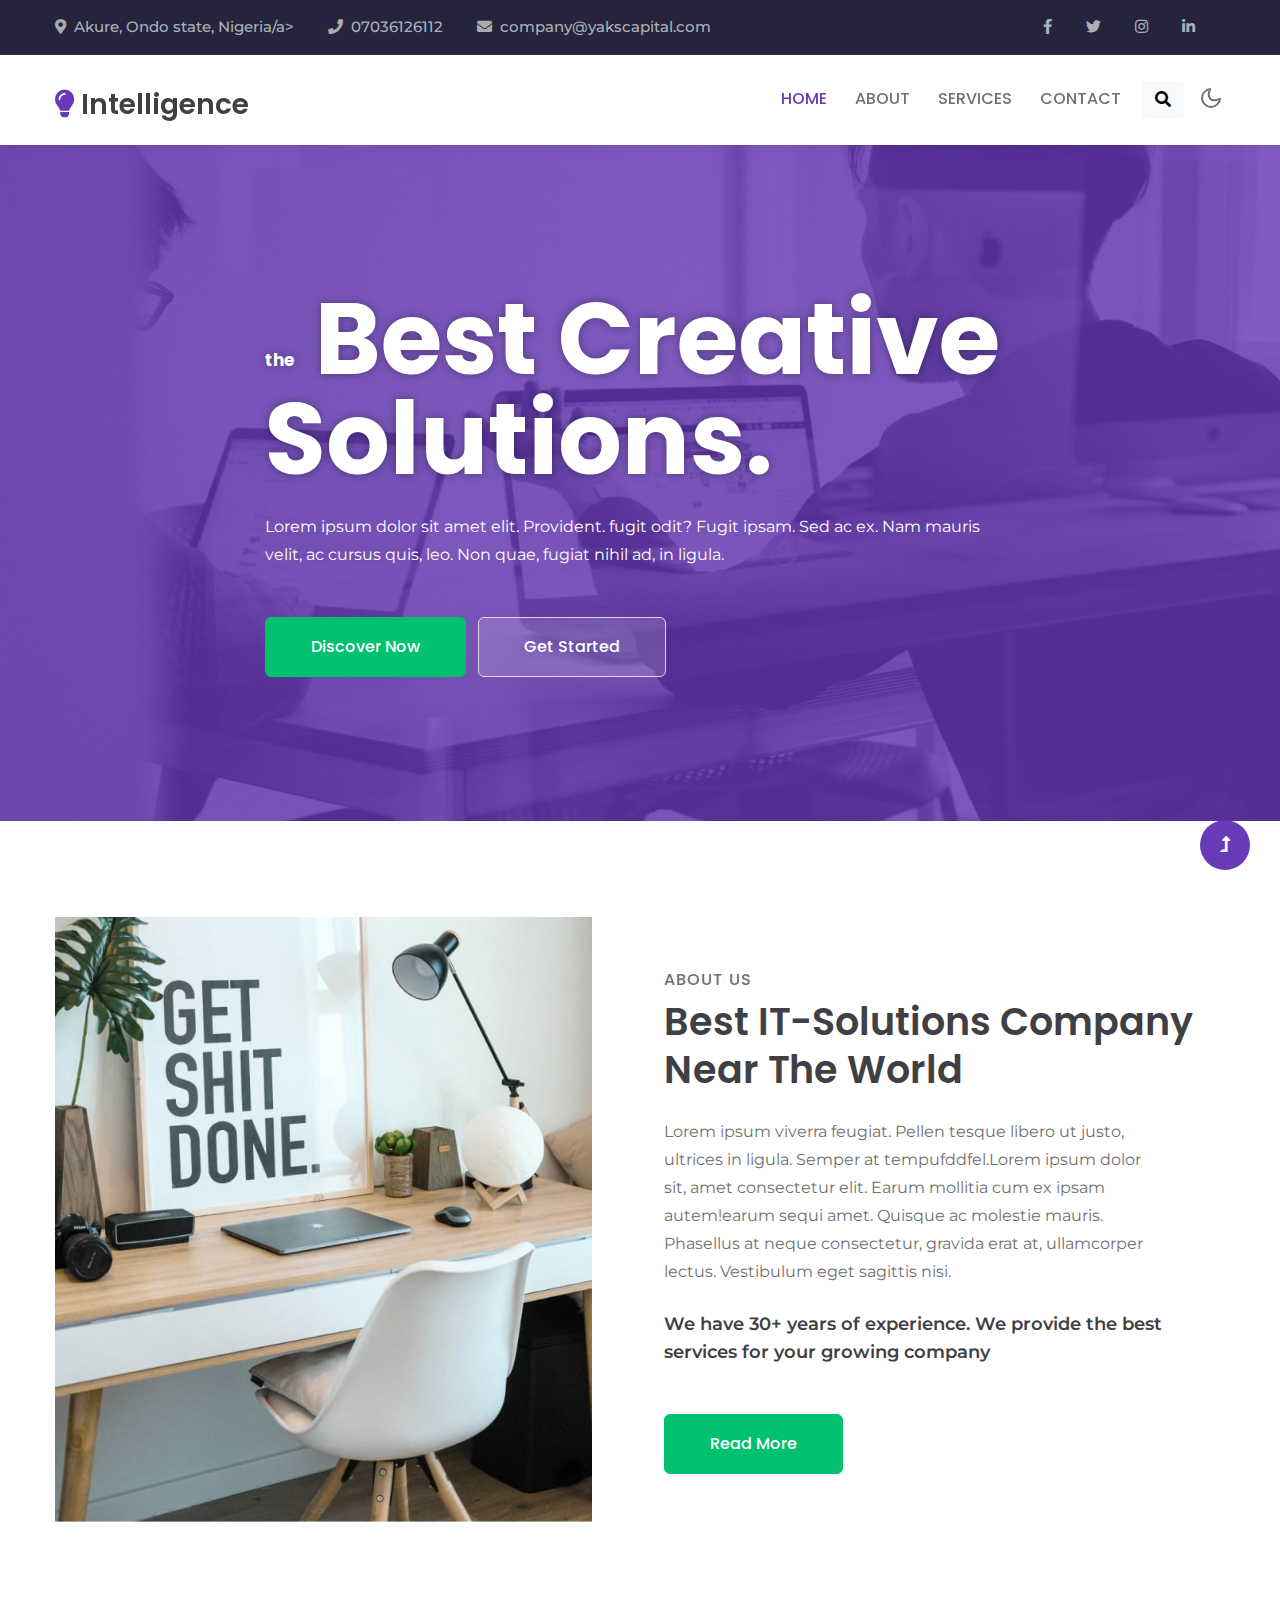
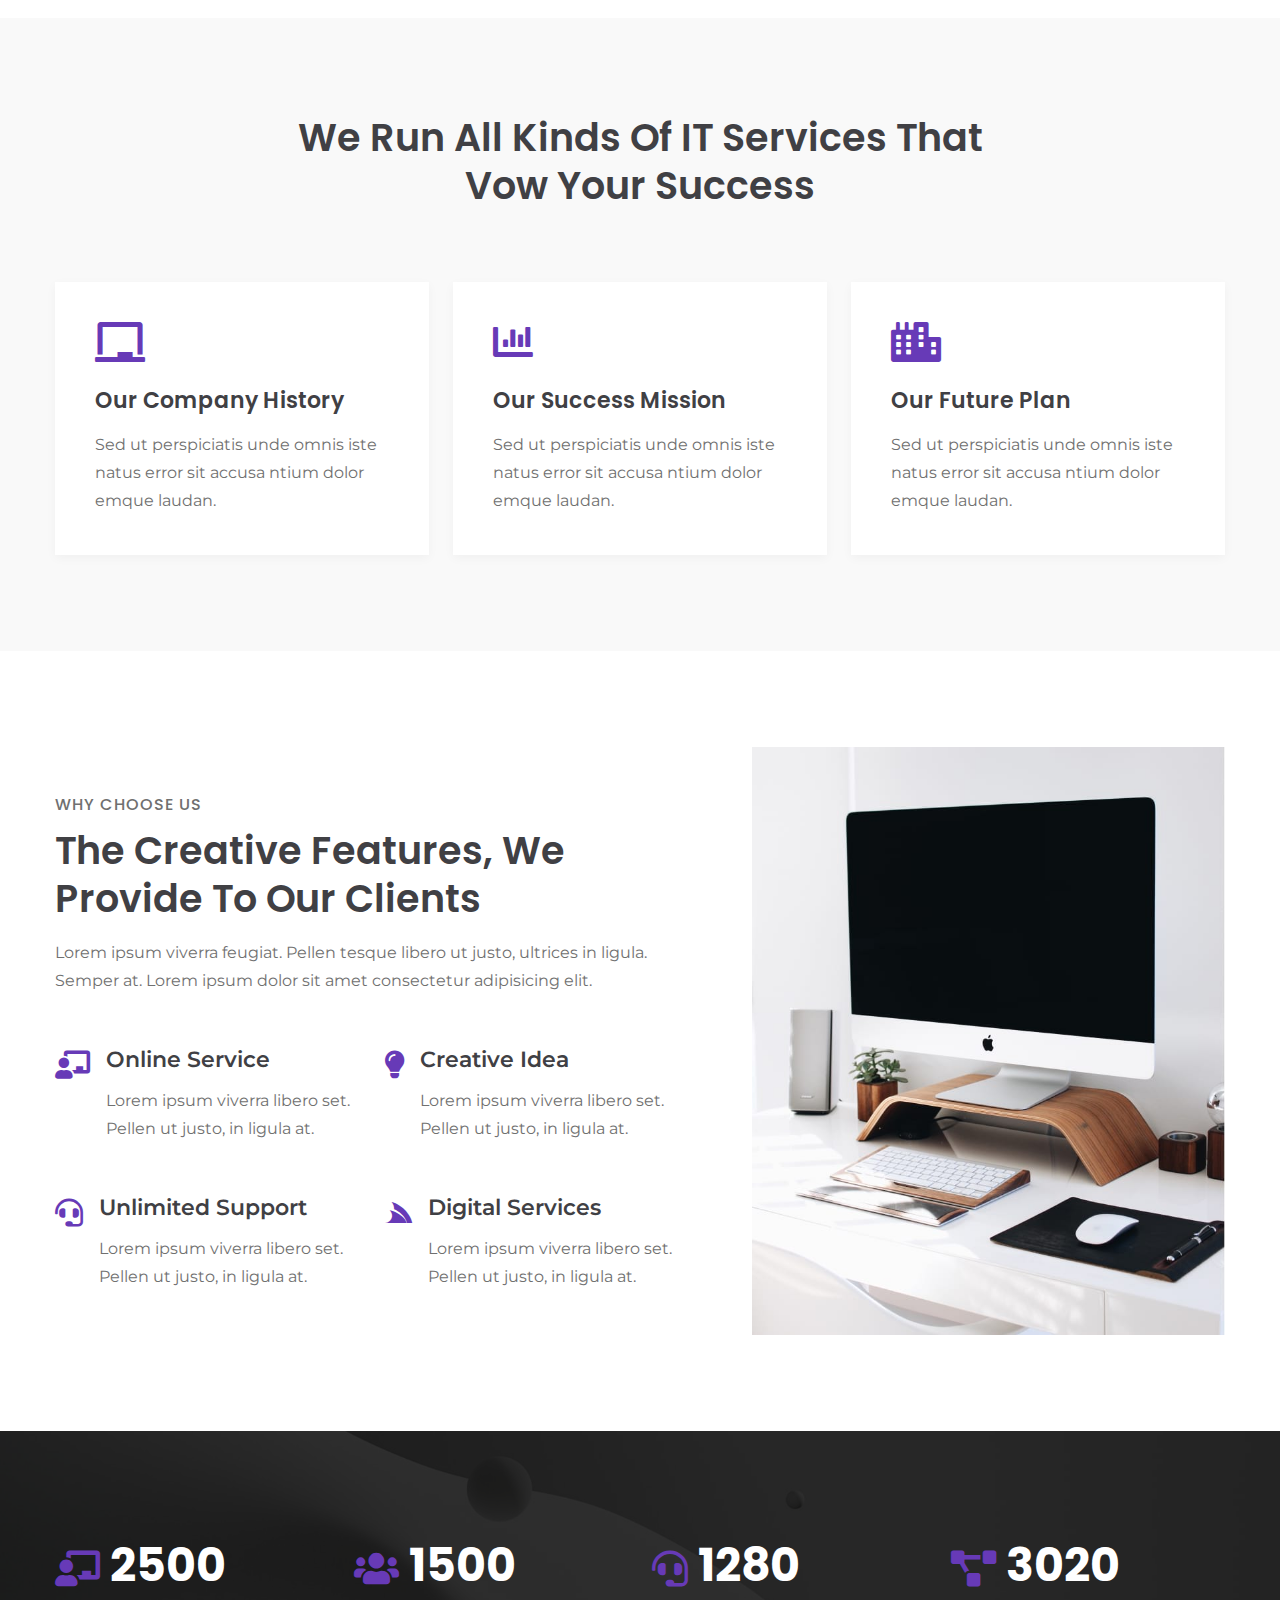
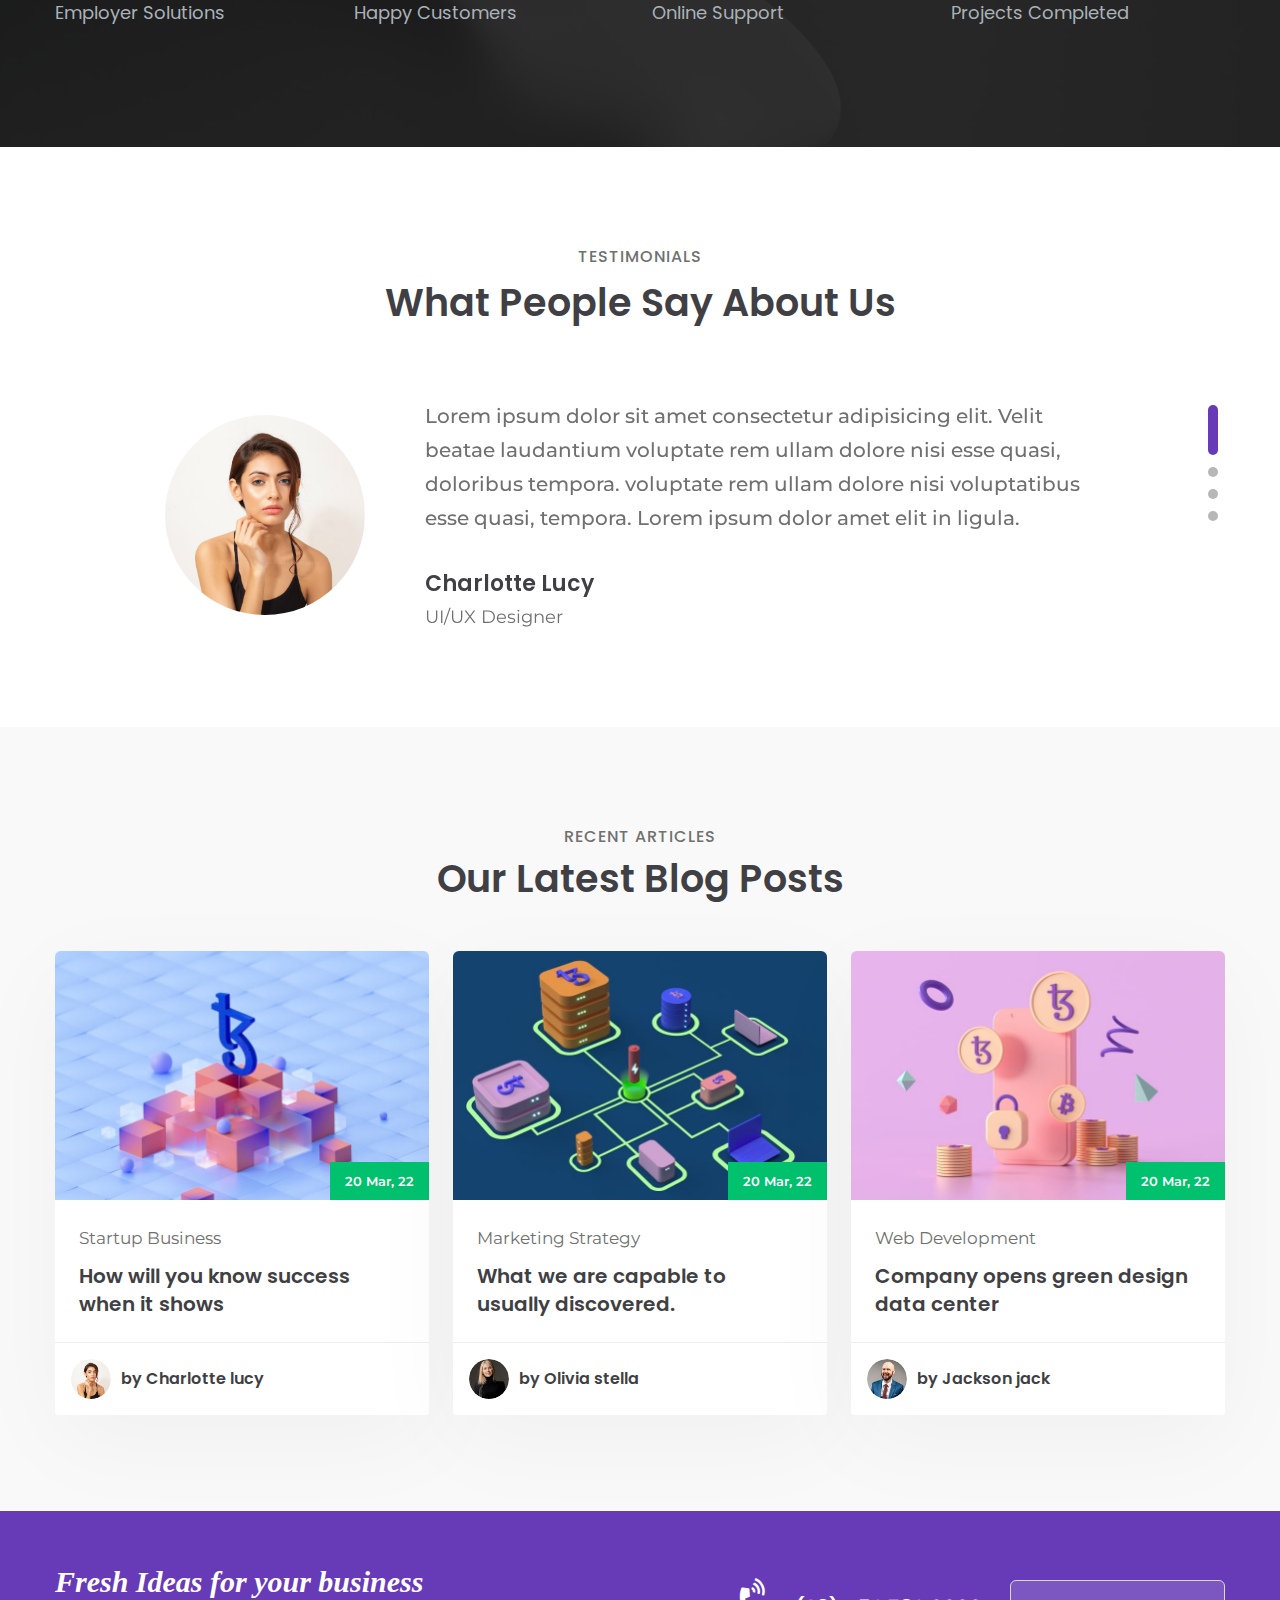
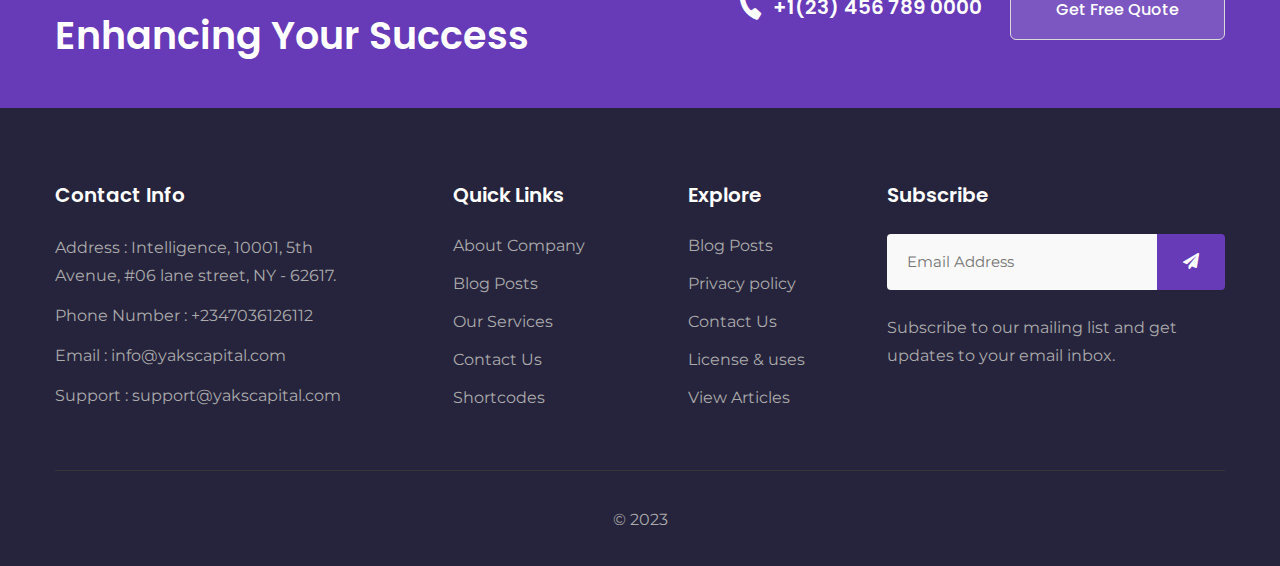
==== commit cabd972d: "..." ====
--- a/index.html
+++ b/index.html
@@ -1,7 +1,4 @@
-<!--
-Author: W3layouts
-Author URL: http://w3layouts.com
--->
+
 <!doctype html>
 <html lang="en">
 
@@ -9,7 +6,7 @@
     <!-- Required meta tags -->
     <meta charset="utf-8">
     <meta name="viewport" content="width=device-width, initial-scale=1, shrink-to-fit=no">
-    <title>Intelligence - Corporate Category Bootstrap Responsive Website Template - Home : W3Layouts</title>
+    <title>Yaks Capital</title>
 
     <!-- google-fonts -->
     <link href="//fonts.googleapis.com/css2?family=Montserrat:wght@300;400;600&display=swap" rel="stylesheet">
@@ -31,13 +28,13 @@
             <div class="top-headers">
                 <ul>
                     <li>
-                        <i class="fa fa-map-marker-alt"></i><a href="#address">London, 235 Terry, 10001</a>
+                        <i class="fa fa-map-marker-alt"></i><a href="#address">Akure, Ondo state, Nigeria/a>
                     </li>
                     <li>
-                        <i class="fa fa-phone"></i><a href="tel:+1(21) 234 4567">+1(21) 234 4567</a>
+                        <i class="fa fa-phone"></i><a href="tel:+234(70) 361 26112 ">07036126112 </a>
                     </li>
                     <li>
-                        <i class="fa fa-envelope"></i><a href="mailto:mail@example.com">mail@example.com</a>
+                        <i class="fa fa-envelope"></i><a href="mailto:company@yakscapital.com">company@yakscapital.com</a>
                     </li>
                 </ul>
             </div>
@@ -583,9 +580,9 @@
                     <h6 class="footer-title-29">Contact Info </h6>
                     <p class="mb-2 pe-xl-5">Address : Intelligence, 10001, 5th Avenue, #06 lane street, NY - 62617.
                     </p>
-                    <p class="mb-2">Phone Number : <a href="tel:+1(21) 234 4567">+1(21) 234 4567</a></p>
-                    <p class="mb-2">Email : <a href="mailto:info@example.com">info@example.com</a></p>
-                    <p class="mb-2">Support : <a href="mailto:support@example.com">support@example.com</a></p>
+                    <p class="mb-2">Phone Number : <a href="tel:+2347036126112">+2347036126112</a></p>
+                    <p class="mb-2">Email : <a href="mailto:info@yakscapital.com">info@yakscapital.com</a></p>
+                    <p class="mb-2">Support : <a href="mailto:support@yakscapital.com">support@yakscapital.com</a></p>
                 </div>
                 <div class="col-lg-2 col-md-3 col-6 footer-list-29 mt-md-0 mt-4">
                     <ul>
@@ -618,8 +615,7 @@
                 </div>
             </div>
             <!-- copyright -->
-            <p class="copy-footer-29 text-center mt-5 pb-2">© 2022 Intelligence. All rights reserved. Design
-                by <a href="https://w3layouts.com/" target="_blank">W3Layouts</a></p>
+            <p class="copy-footer-29 text-center mt-5 pb-2">© 2023</p>
             <!-- //copyright -->
         </div>
     </div>
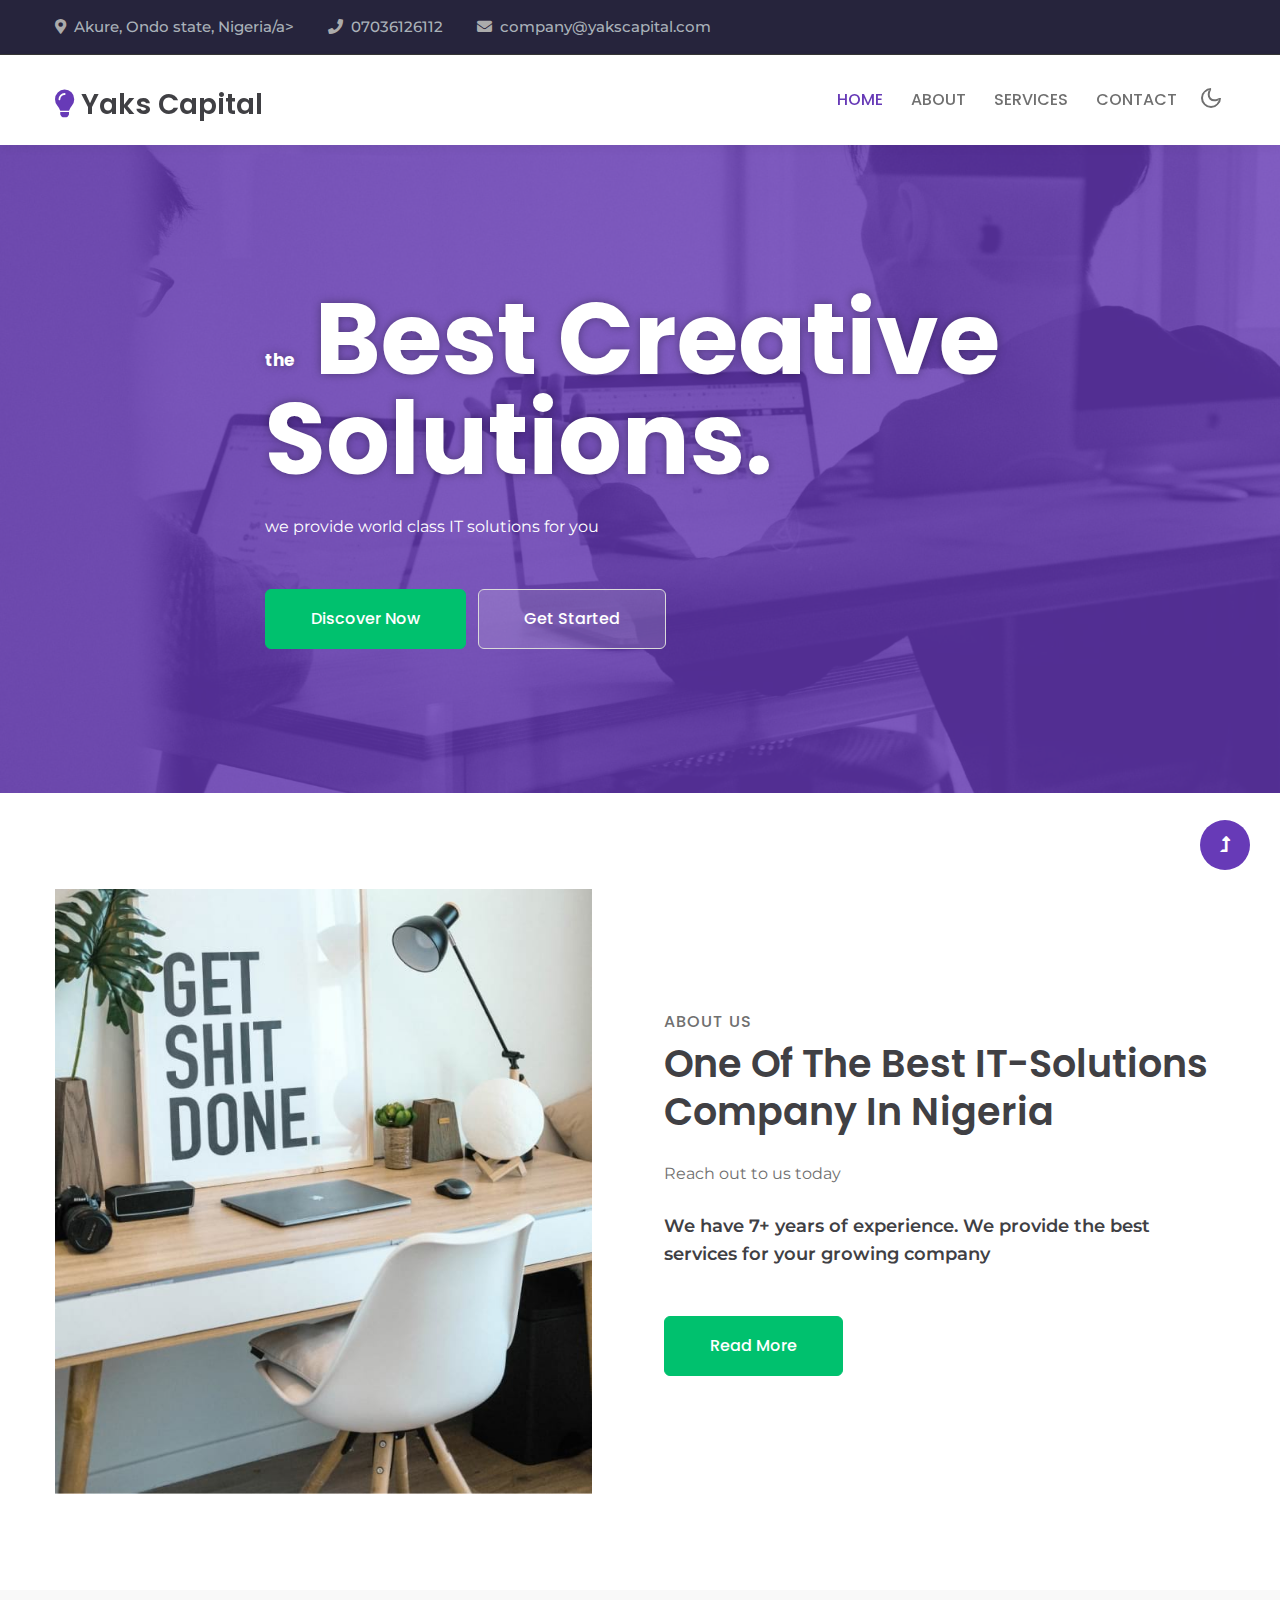
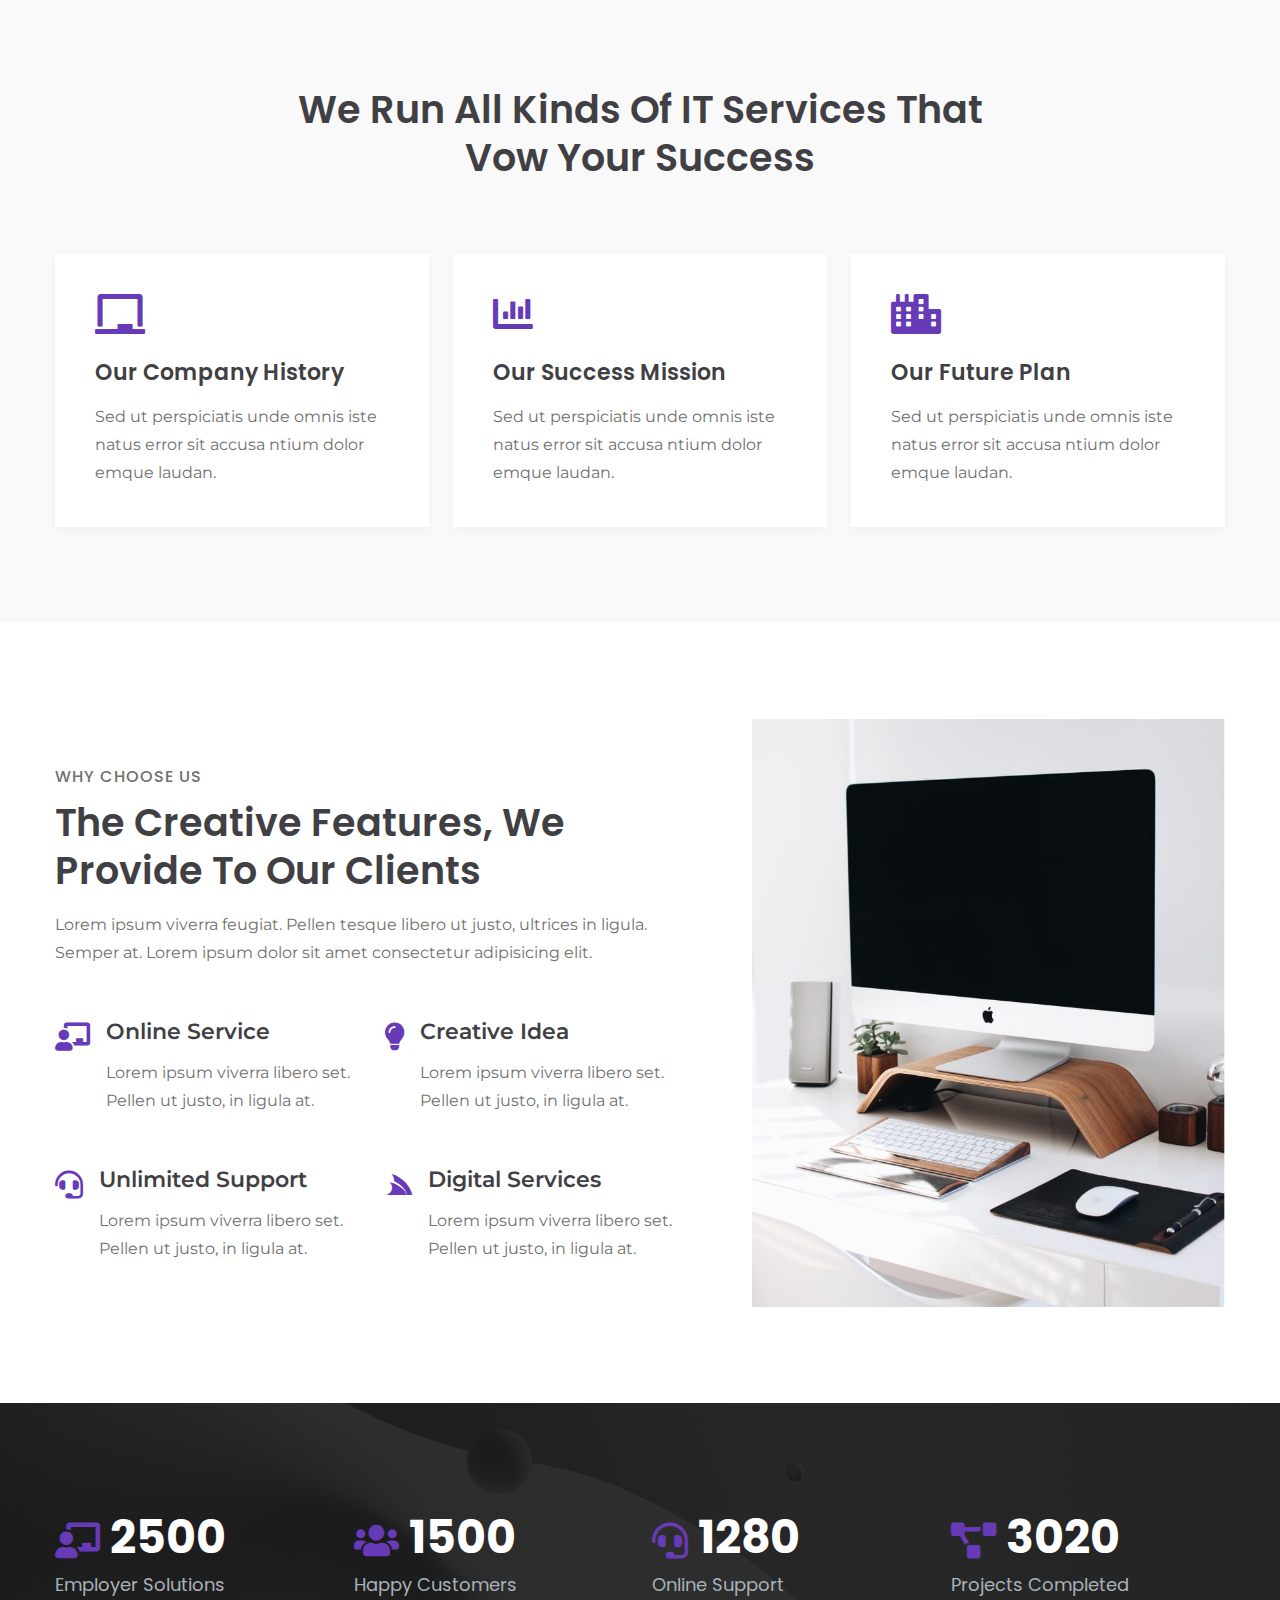
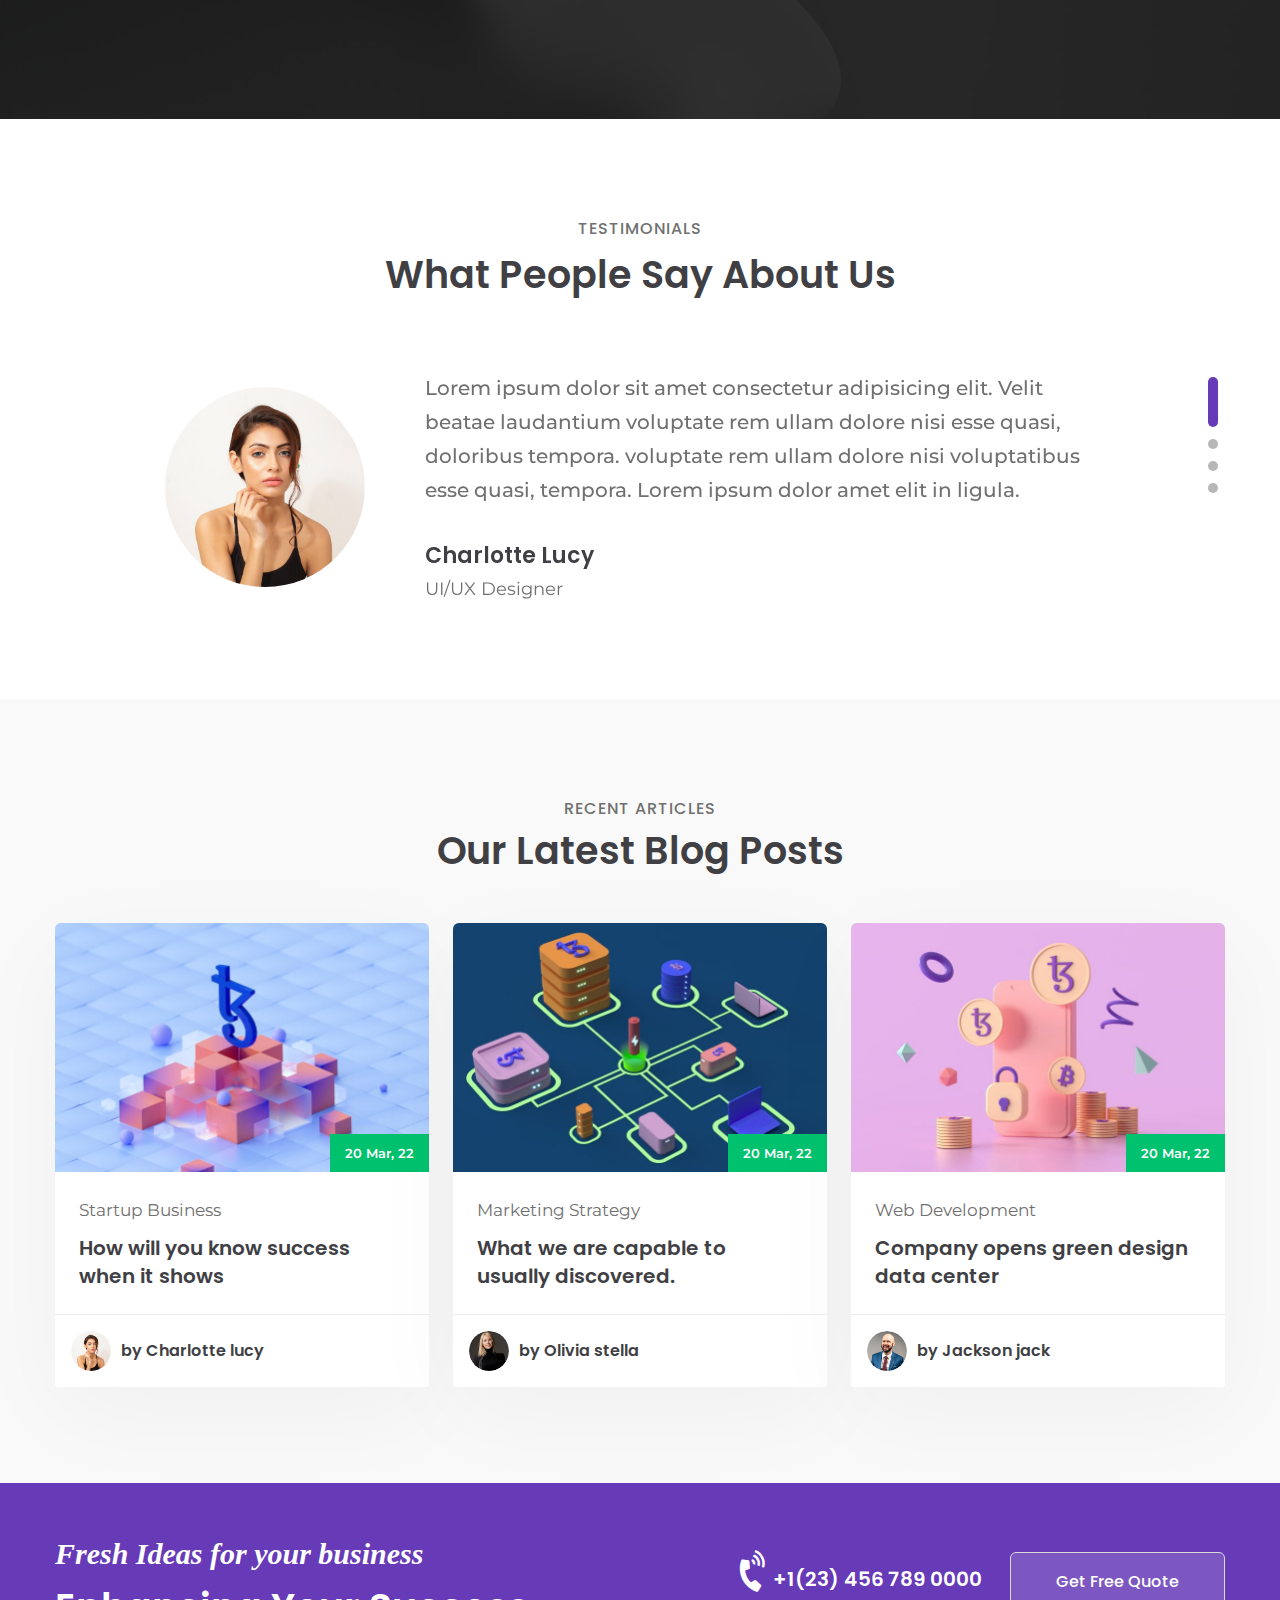
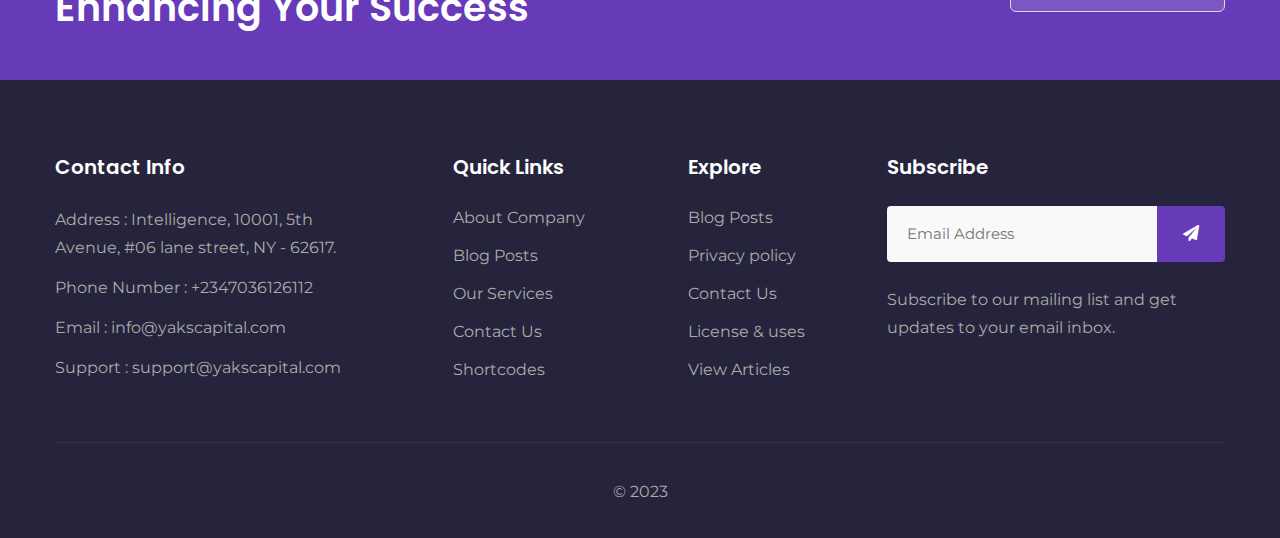
==== commit df975bb0: "..." ====
--- a/index.html
+++ b/index.html
@@ -39,7 +39,7 @@
                 </ul>
             </div>
             <div class="top-headers top-headers-2">
-                <ul>
+                <!-- <ul>
                     <li>
                         <a href="#facebook"><span class="fab fa-facebook-f"></span></a>
                     </li>
@@ -52,7 +52,7 @@
                 <li class=" mr-0">
                         <a href="#linkedin"><span class="fab fa-linkedin-in"></span></a>
                     </li>
-                </ul>
+                </ul> -->
             </div>
         </div>
     </div>
@@ -65,7 +65,7 @@
         <nav class="navbar navbar-expand-lg stroke">
             <h1>
                 <a class="navbar-brand" href="index.html">
-                    <span class="fa fa-lightbulb"></span> Intelligence
+                    <span class="fa fa-lightbulb"></span> Yaks Capital
                 </a>
             </h1>
             <!-- if logo is image enable this   
@@ -94,24 +94,7 @@
                         <a class="nav-link" href="contact.html">Contact</a>
                     </li>
 
-                    <!--/search-right-->
-                    <ul class="header-search">
-                        <li class="nav-item search-right">
-                            <a href="#search" class="btn search-btn btn-light" title="search"><span class="fas fa-search" aria-hidden="true"></span></a>
-                            <!-- search popup -->
-                            <div id="search" class="pop-overlay">
-                                <div class="popup">
-                                    <h3 class="title-w3l two mb-4 text-left">Search Here</h3>
-                                    <form action="#" method="GET" class="search-box d-sm-flex position-relative">
-                                        <input type="search" placeholder="Enter Keyword here" name="search" required="required" autofocus="">
-                                        <button type="submit" class="btn btn-style btn-primary"> Search</button>
-                                    </form>
-                                </div>
-                                <a class="close" href="#close">×</a>
-                            </div>
-                            <!-- /search popup -->
-                        </li>
-                    </ul>
+            
                     <!--//search-right-->
                 </ul>
             </div>
@@ -145,9 +128,7 @@
         <div class="py-lg-5 py-4">
             <div class="banner-info-grid">
                 <h3 class="mb-4"><sup>the</sup> Best Creative Solutions.</h3>
-                <p>Lorem ipsum dolor sit amet elit. Provident.
-                    fugit odit? Fugit ipsam. Sed ac ex. Nam mauris velit, ac
-                    cursus quis, leo. Non quae, fugiat nihil ad, in ligula.</p>
+                <p> we provide world class IT solutions for you</p>
                 <a class="btn btn-secondary btn-style mt-5 me-2" href="#discover"> Discover Now </a>
                 <a class="btn btn-style transparent-btn mt-5" href="about.html"> Get Started </a>
             </div>
@@ -166,12 +147,9 @@
             </div>
             <div class="col-lg-6 w3l-about-info px-lg-4 align-center">
                 <h6 class="w3l-title-small mb-1">About Us</h6>
-                <h3 class="w3l-title-main mb-2">Best IT-Solutions company near the world</h3>
-                <p class="my-4 pe-lg-5">Lorem ipsum viverra feugiat. Pellen tesque libero ut justo, ultrices in
-                    ligula. Semper at tempufddfel.Lorem ipsum dolor sit, amet consectetur elit. Earum mollitia
-                    cum ex ipsam autem!earum sequi amet. Quisque ac molestie mauris. Phasellus at neque
-                    consectetur, gravida erat at, ullamcorper lectus. Vestibulum eget sagittis nisi.</p>
-                <h5 class="w3l-subtitle">We have 30+ years of experience. We provide the best services for your
+                <h3 class="w3l-title-main mb-2">One of the Best IT-Solutions company in Nigeria</h3>
+                <p class="my-4 pe-lg-5"> Reach out to us today</p>
+                <h5 class="w3l-subtitle">We have 7+ years of experience. We provide the best services for your
                     growing company</h5>
                 <div class="w3l-btn">
                     <a href="about.html" class="btn btn-style btn-secondary mt-lg-5 mt-4 me-2">Read More </a>
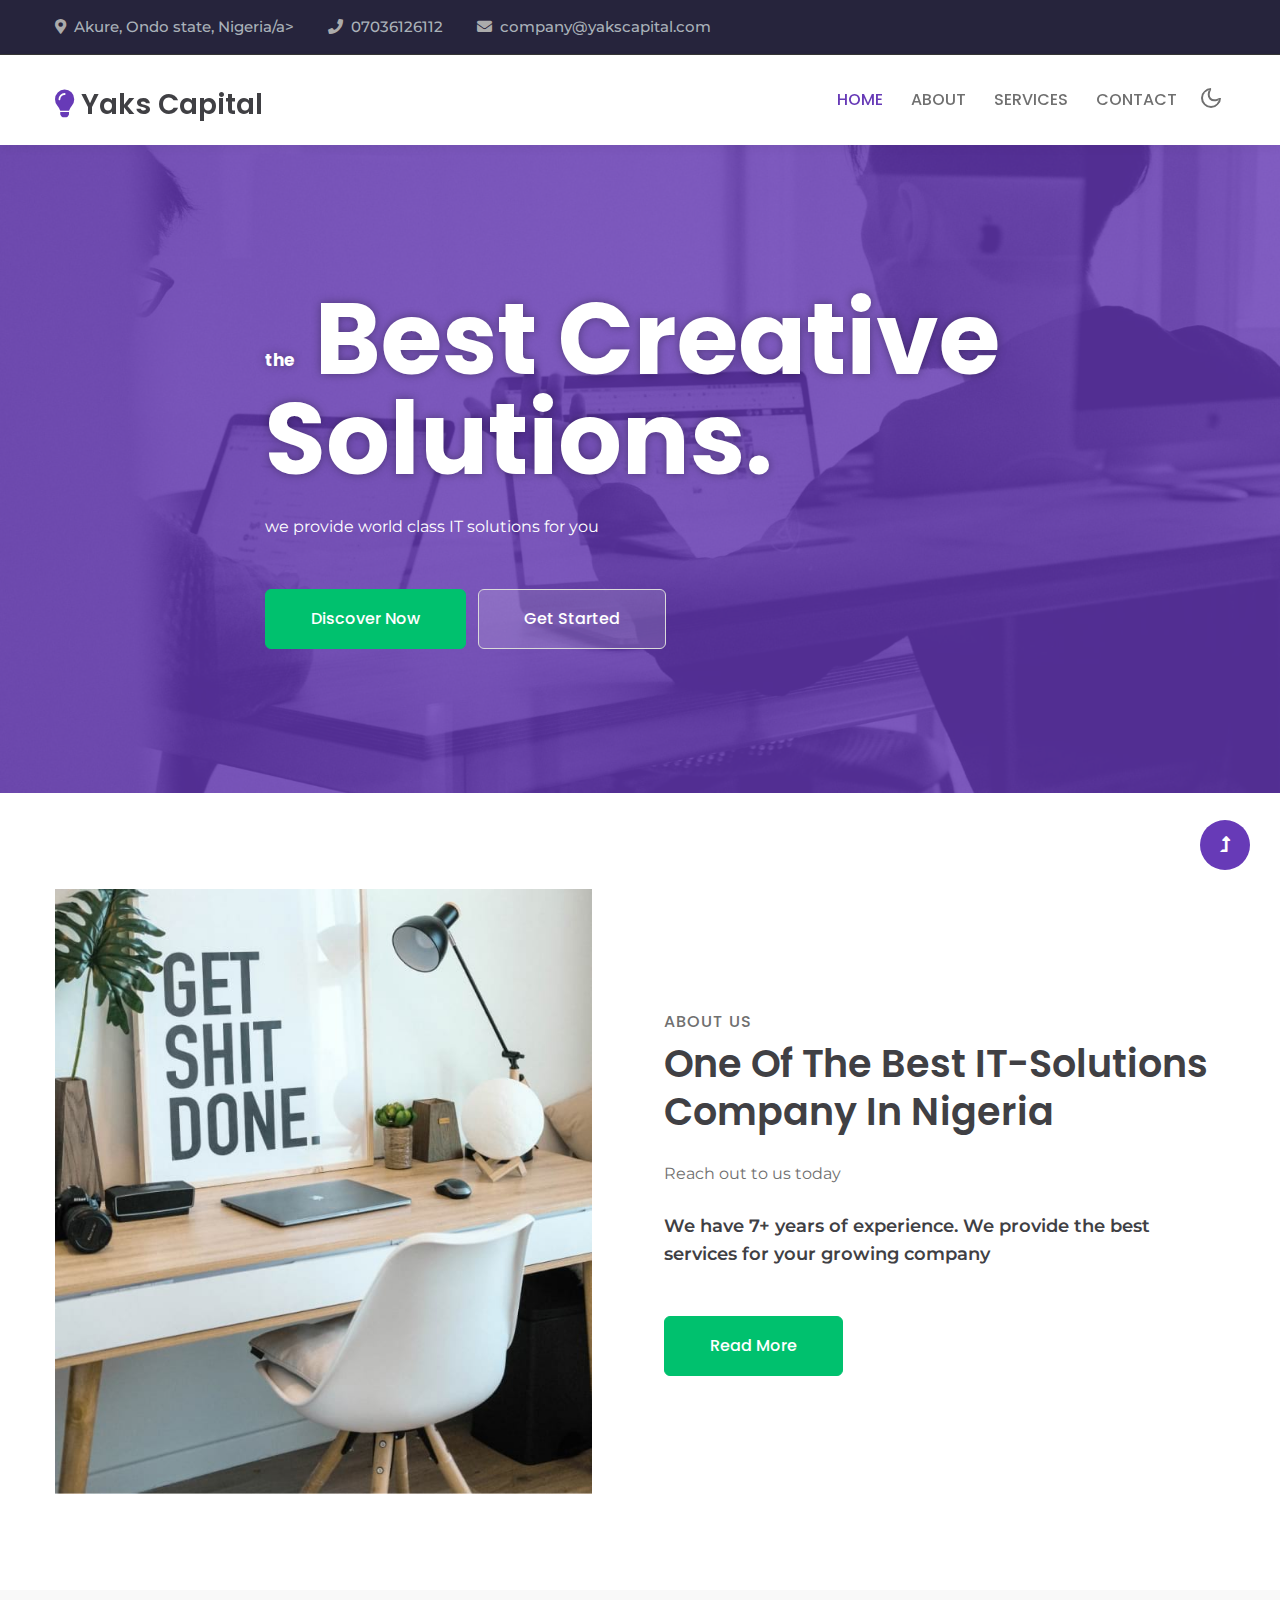
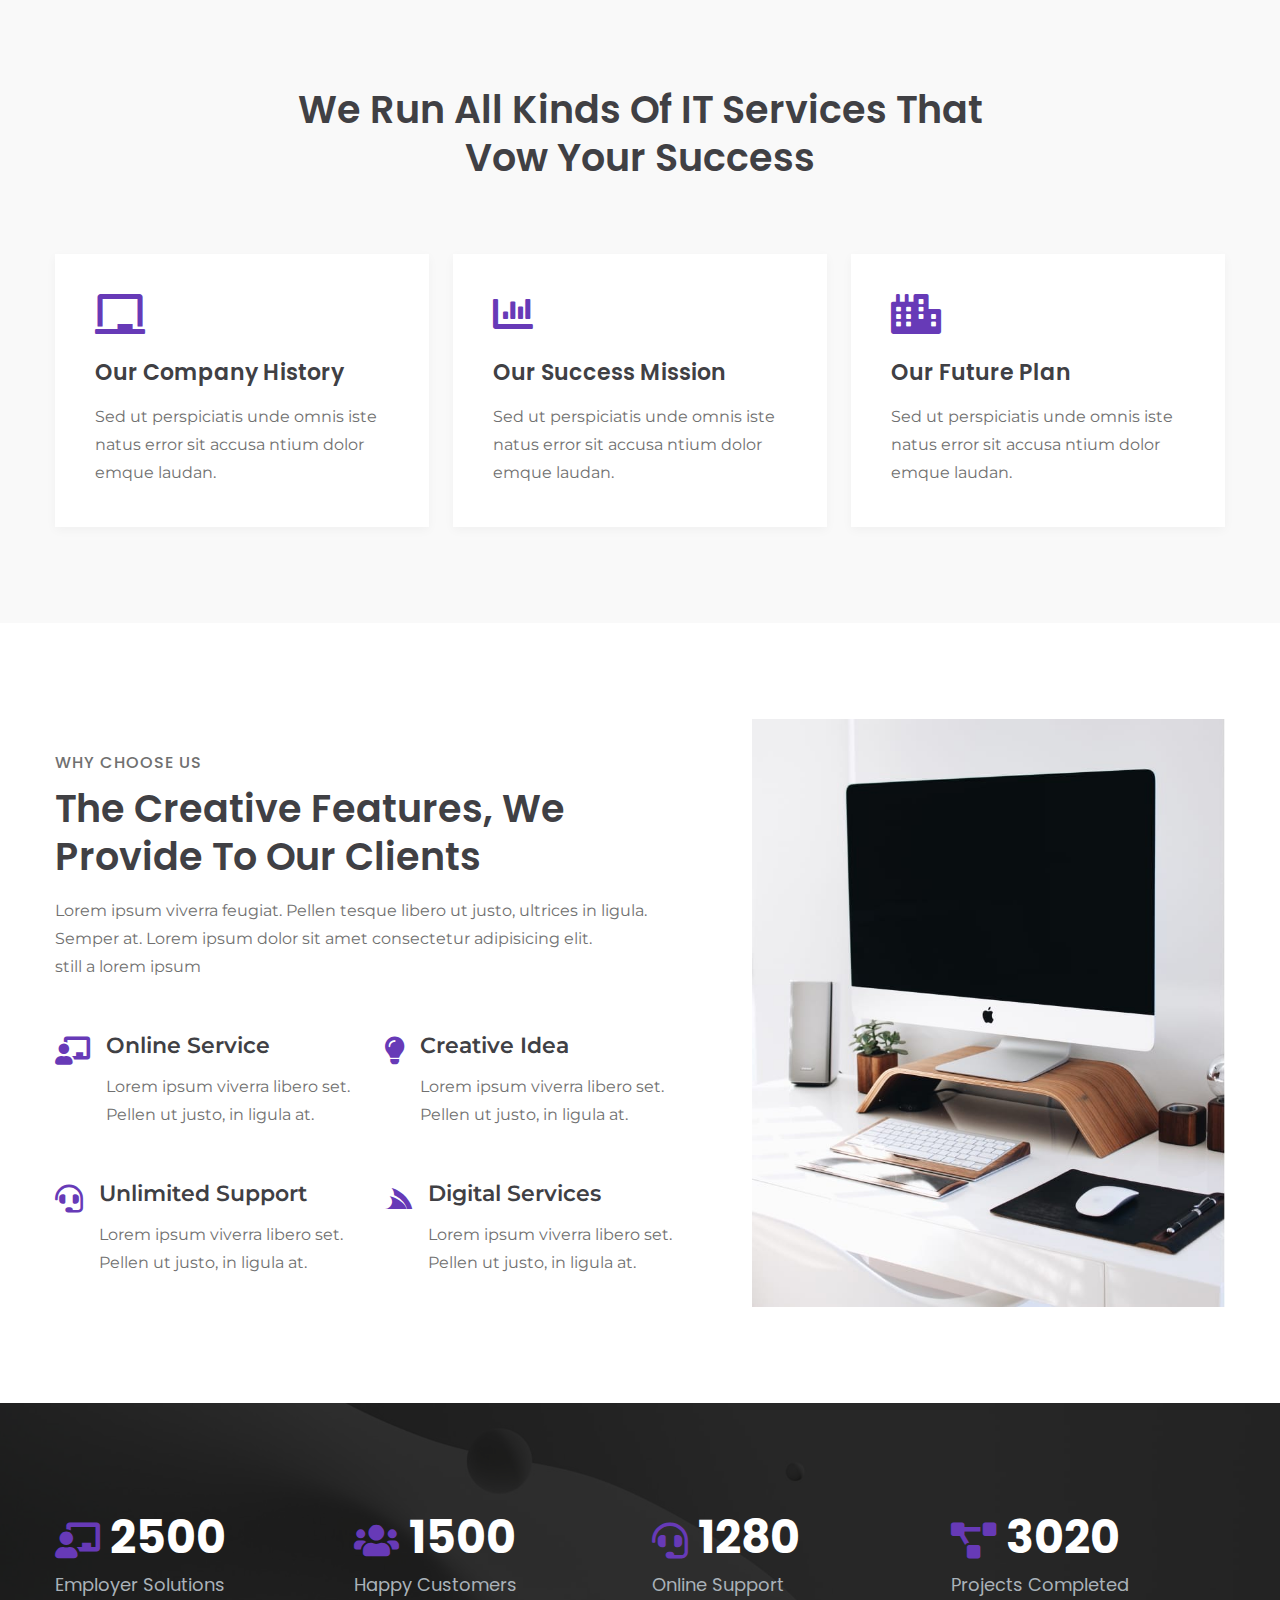
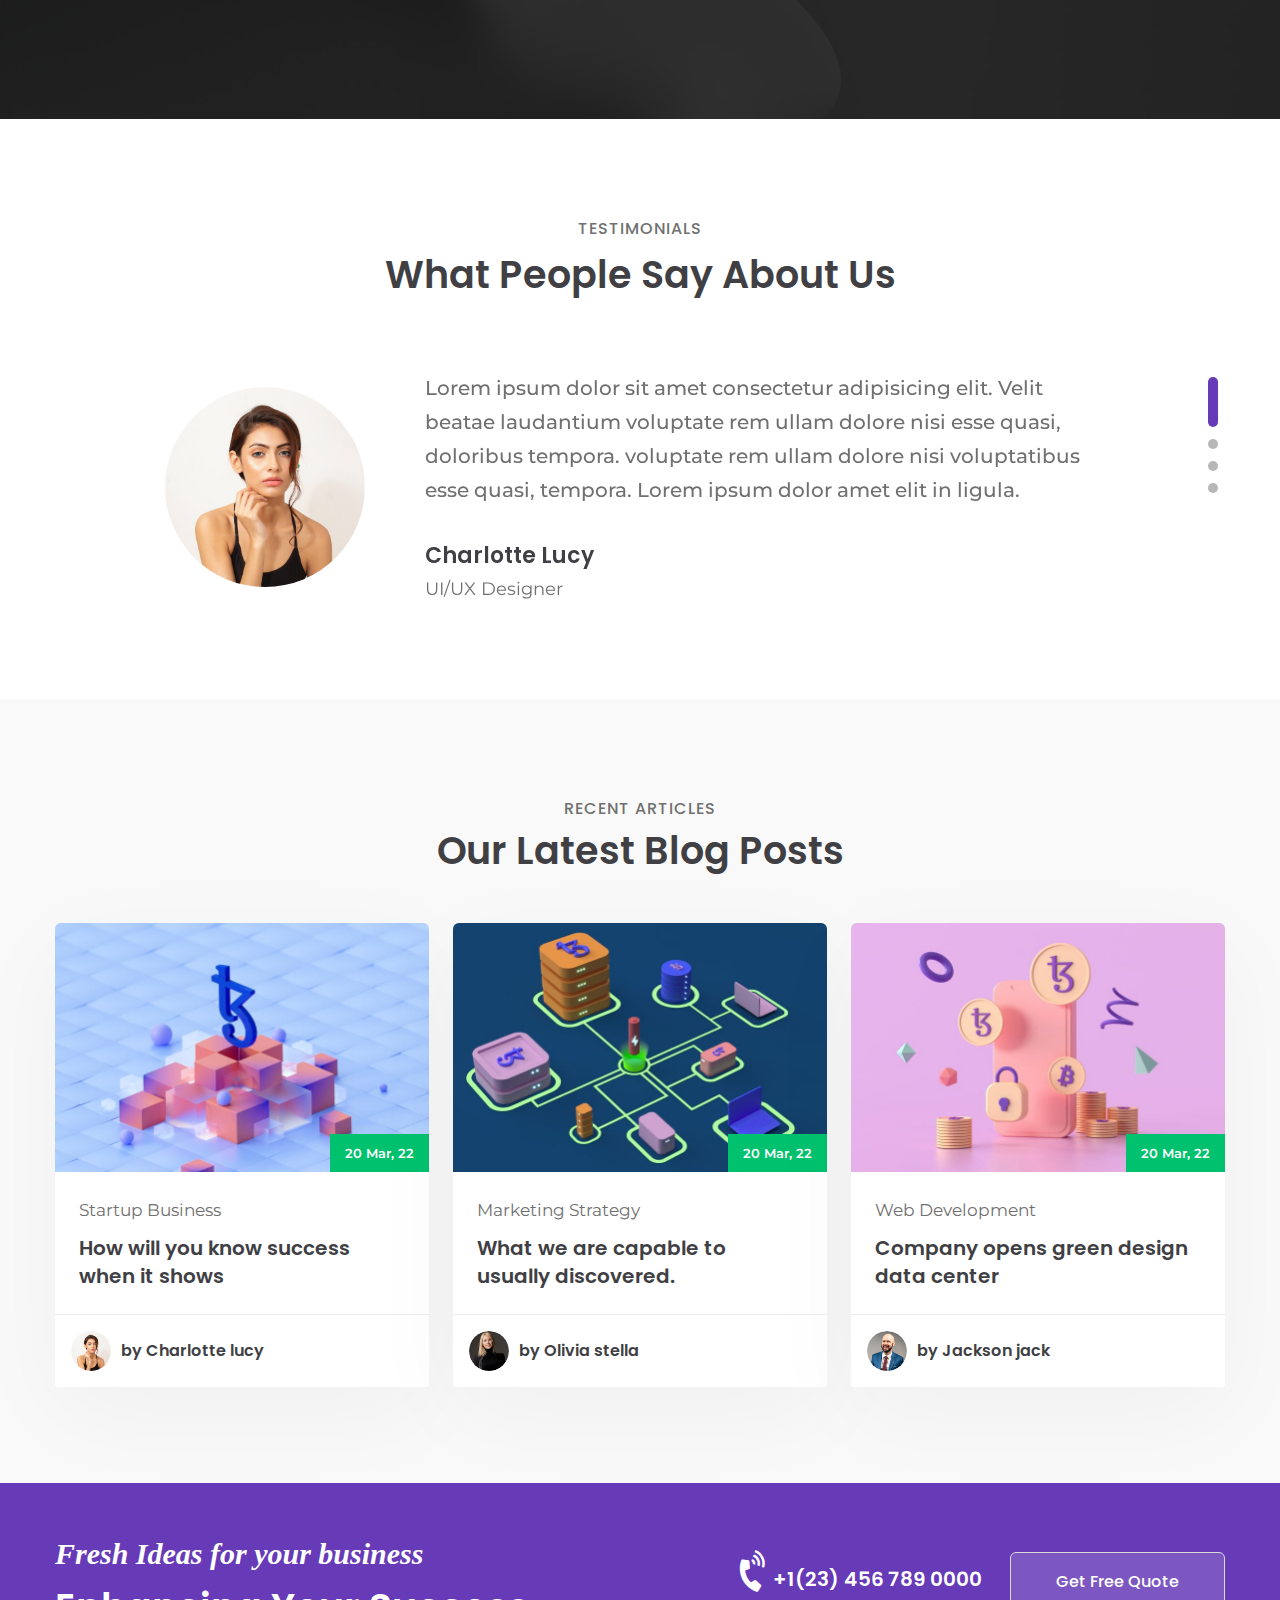
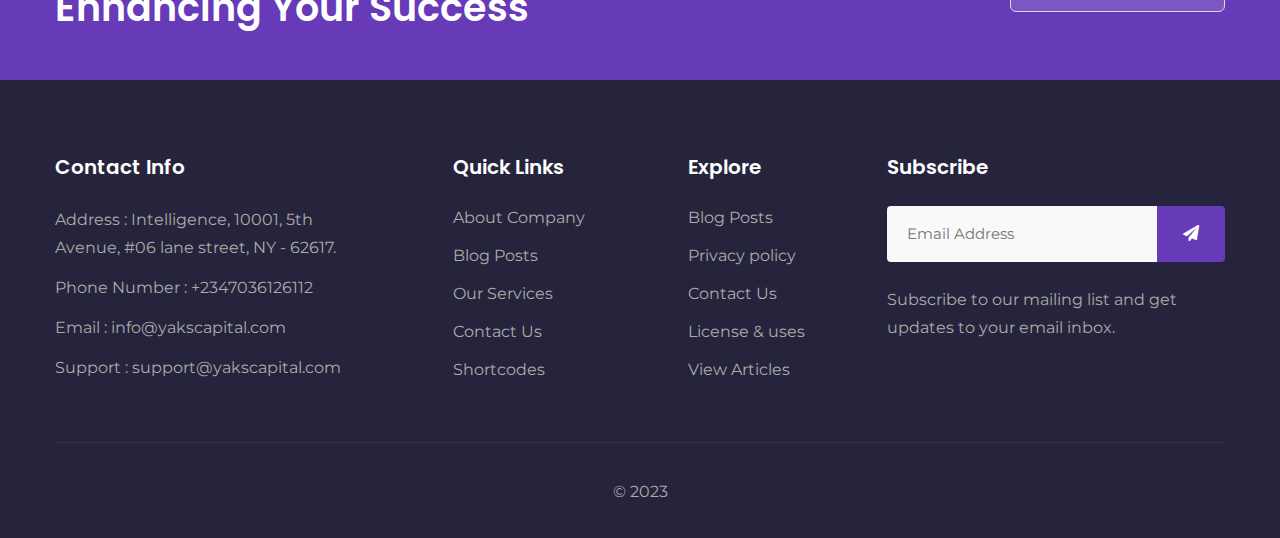
==== commit 3aeb9590: "..." ====
--- a/index.html
+++ b/index.html
@@ -221,6 +221,8 @@
                 <p class="mt-3">Lorem ipsum viverra feugiat. Pellen tesque libero ut justo,
                     ultrices in ligula. Semper at. Lorem ipsum dolor sit amet consectetur adipisicing
                     elit.</p>
+
+                    <p> still a lorem ipsum </p>
                 <div class="row two-grids mt-5">
                     <div class="col-sm-6 grids_info d-flex">
                         <i class="fas fa-chalkboard-teacher"></i>
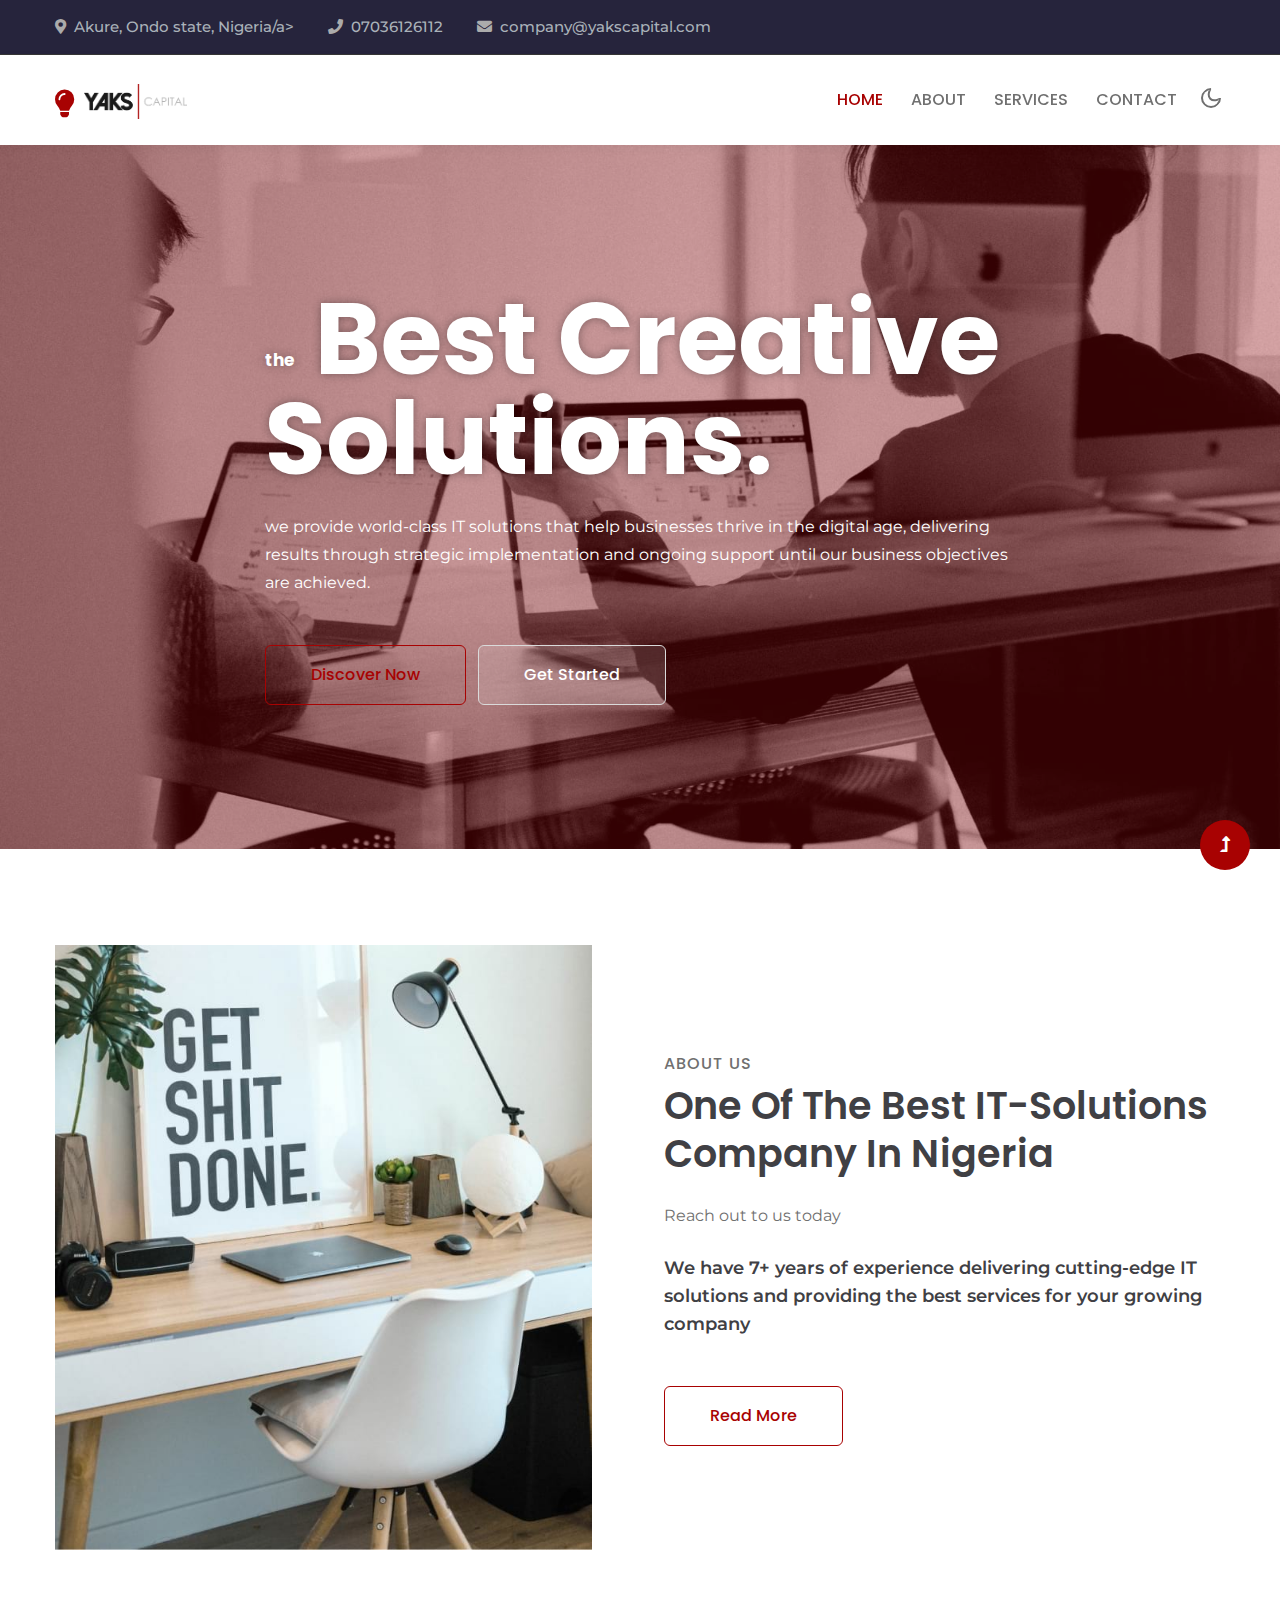
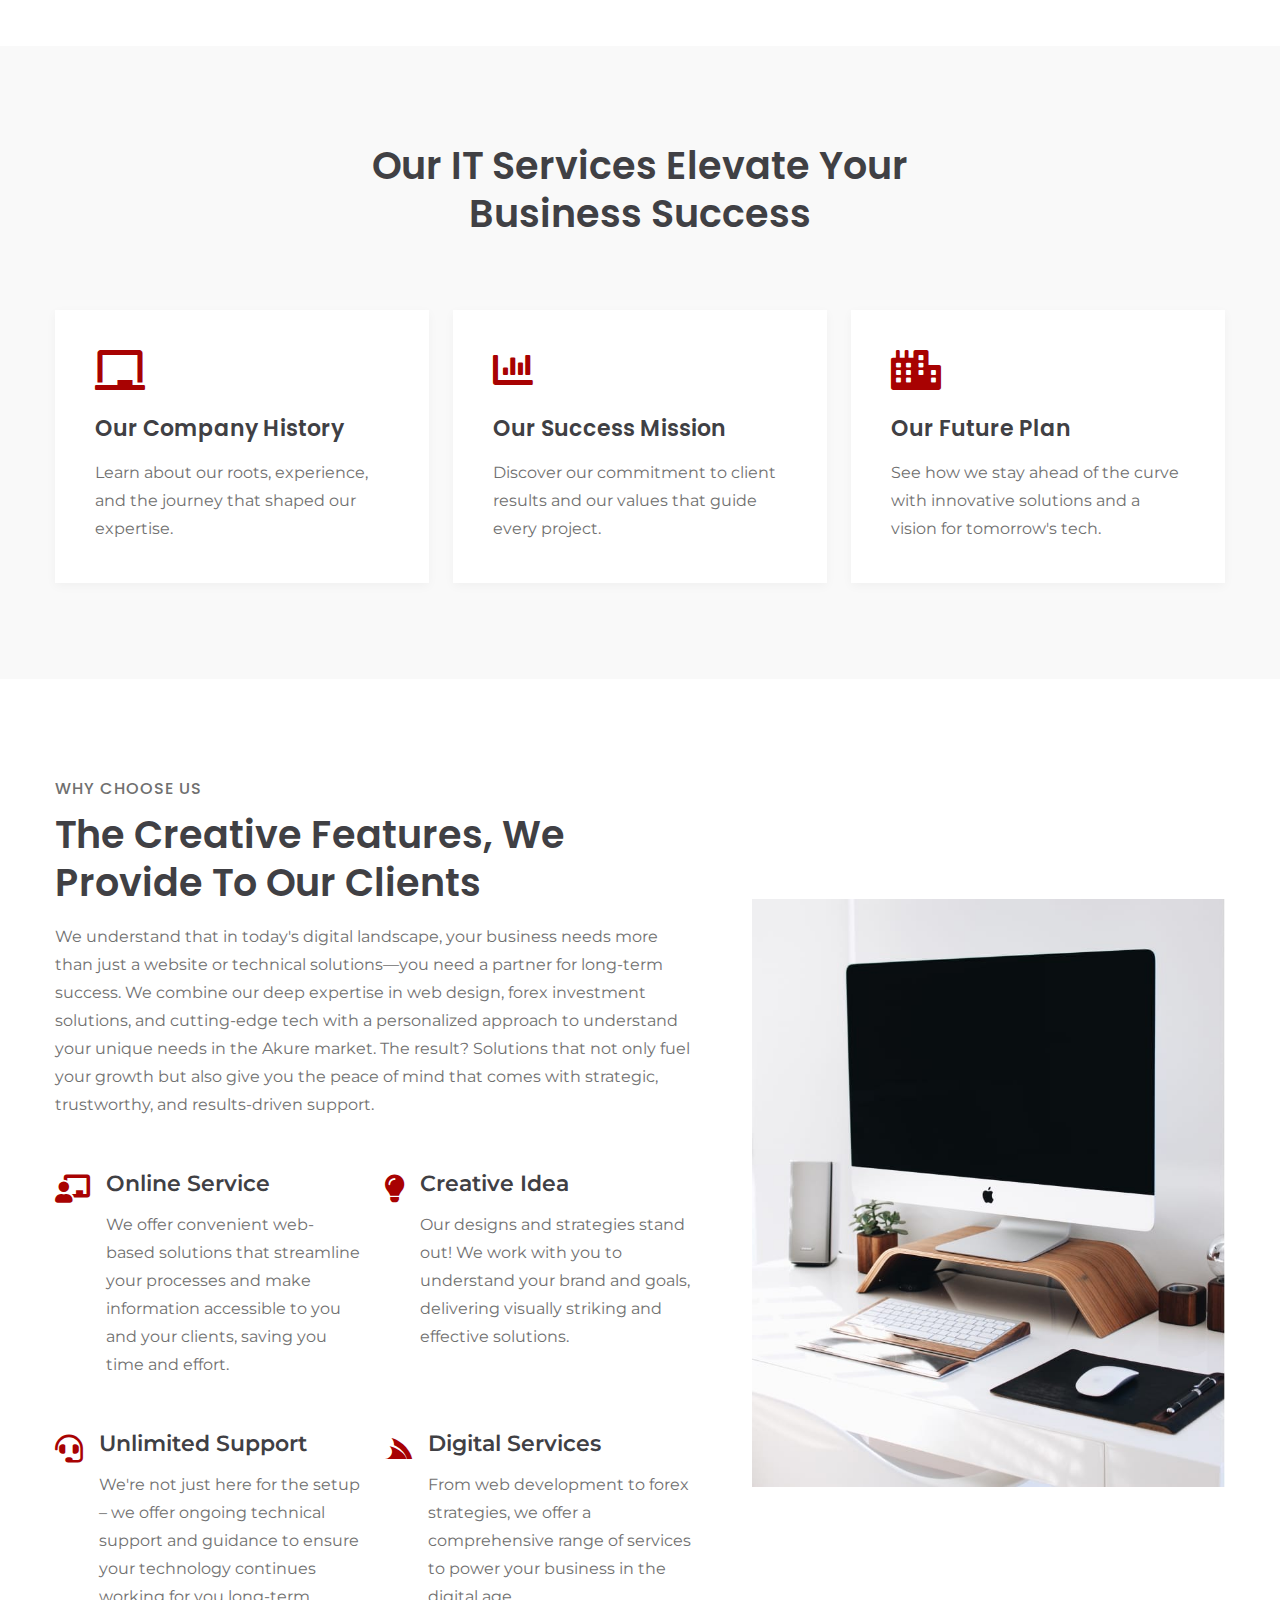
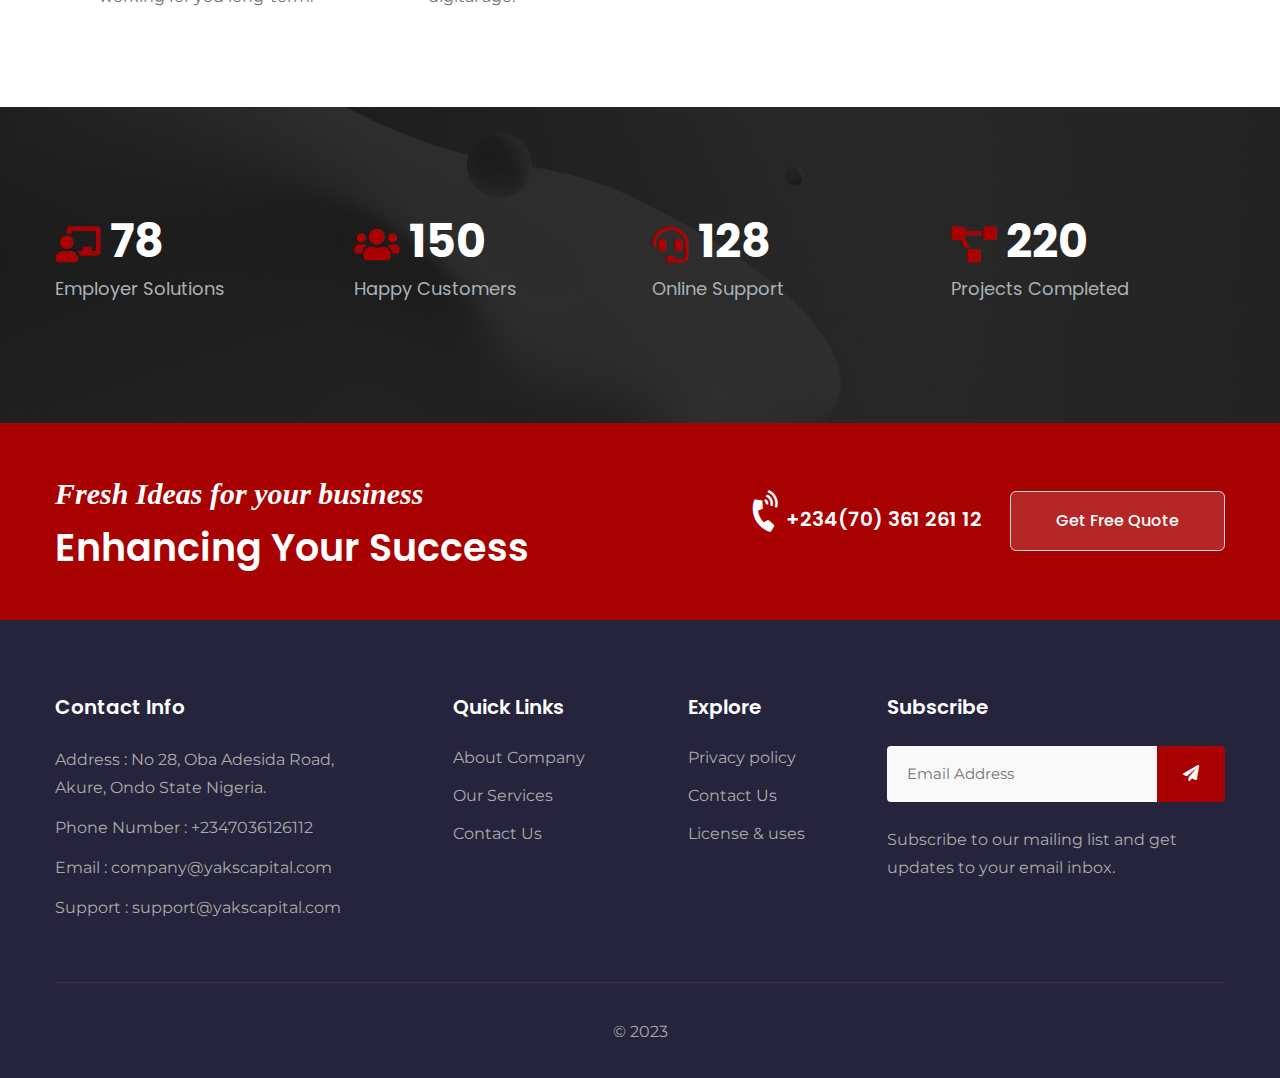
==== commit 5f51f2dc: "fatality" ====
--- a/index.html
+++ b/index.html
@@ -7,6 +7,10 @@
     <meta charset="utf-8">
     <meta name="viewport" content="width=device-width, initial-scale=1, shrink-to-fit=no">
     <title>Yaks Capital</title>
+
+    <!-- favicon -->
+    <link rel="shortcut icon" href="assets/images/logo.png" type="image/x-icon">
+    <!-- favicon -->
 
     <!-- google-fonts -->
     <link href="//fonts.googleapis.com/css2?family=Montserrat:wght@300;400;600&display=swap" rel="stylesheet">
@@ -50,7 +54,7 @@
                         <a href="#instagram"><span class="fab fa-instagram"></span></a>
                 </li>
                 <li class=" mr-0">
-                        <a href="#linkedin"><span class="fab fa-linkedin-in"></span></a>
+                        <a href="https://www.linkedin.com/company/yaks-capital/"><span class="fab fa-linkedin-in"></span></a>
                     </li>
                 </ul> -->
             </div>
@@ -65,13 +69,13 @@
         <nav class="navbar navbar-expand-lg stroke">
             <h1>
                 <a class="navbar-brand" href="index.html">
-                    <span class="fa fa-lightbulb"></span> Yaks Capital
+                    <span class="fa fa-lightbulb"></span>
                 </a>
-            </h1>
-            <!-- if logo is image enable this   
-            <a class="navbar-brand" href="#index.html">
-                <img src="image-path" alt="Your logo" title="Your logo" style="height:35px;" />
-            </a> -->
+            </h1>  
+             
+            <a class="navbar-brand" href="index.html">
+                <img src="/assets/images/logo.png" alt="Yaks capital logo" title="Yaks capital logo" style="height:35px; margin-left: 10px;" />
+            </a>
             <button class="navbar-toggler collapsed bg-gradient" type="button" data-bs-toggle="collapse"
                 data-bs-target="#navbarTogglerDemo02" aria-controls="navbarTogglerDemo02" aria-expanded="false"
                 aria-label="Toggle navigation">
@@ -128,7 +132,7 @@
         <div class="py-lg-5 py-4">
             <div class="banner-info-grid">
                 <h3 class="mb-4"><sup>the</sup> Best Creative Solutions.</h3>
-                <p> we provide world class IT solutions for you</p>
+                <p> we provide world-class IT solutions that help businesses thrive in the digital age, delivering results through strategic implementation and ongoing support until our business objectives are achieved. </p>
                 <a class="btn btn-secondary btn-style mt-5 me-2" href="#discover"> Discover Now </a>
                 <a class="btn btn-style transparent-btn mt-5" href="about.html"> Get Started </a>
             </div>
@@ -149,8 +153,8 @@
                 <h6 class="w3l-title-small mb-1">About Us</h6>
                 <h3 class="w3l-title-main mb-2">One of the Best IT-Solutions company in Nigeria</h3>
                 <p class="my-4 pe-lg-5"> Reach out to us today</p>
-                <h5 class="w3l-subtitle">We have 7+ years of experience. We provide the best services for your
-                    growing company</h5>
+                <h5 class="w3l-subtitle">We have 7+ years of experience delivering cutting-edge IT solutions and providing the best services for your
+                     growing company</h5>
                 <div class="w3l-btn">
                     <a href="about.html" class="btn btn-style btn-secondary mt-lg-5 mt-4 me-2">Read More </a>
                 </div>
@@ -165,8 +169,7 @@
 <section class="about-section py-5">
     <div class="container py-lg-5 py-md-4 py-2">
         <div class="title-heading-w3 mx-auto text-center mb-sm-5 mb-4 pb-xl-4">
-            <h3 class="w3l-title-main">We run all kinds of IT services
-                that vow your success</h3>
+            <h3 class="w3l-title-main" > Our IT Services Elevate Your Business Success </h3>
         </div>
         <div class="row justify-content-center">
             <div class="col-lg-4 col-md-6">
@@ -175,9 +178,8 @@
                         <i class="fas fa-chalkboard"></i>
                     </div>
                     <div class="about-content">
-                        <h5 class="mb-3"><a href="#url">Our Company History</a></h5>
-                        <p>Sed ut perspiciatis unde omnis iste natus error sit accusa ntium dolor emque
-                            laudan.</p>
+                        <h5 class="mb-3"><a href="services.html">Our Company History</a></h5>
+                        <p>Learn about our roots, experience, and the journey that shaped our expertise.</p>
                     </div>
                 </div>
             </div>
@@ -187,9 +189,8 @@
                         <i class="fas fa-chart-bar"></i>
                     </div>
                     <div class="about-content">
-                        <h5 class="mb-3"><a href="#url"> Our Success Mission</a></h5>
-                        <p>Sed ut perspiciatis unde omnis iste natus error sit accusa ntium dolor emque
-                            laudan.</p>
+                        <h5 class="mb-3"><a href="services.html"> Our Success Mission</a></h5>
+                        <p>Discover our commitment to client results and our values that guide every project.</p>
                     </div>
                 </div>
             </div>
@@ -199,9 +200,8 @@
                         <i class="fas fa-city"></i>
                     </div>
                     <div class="about-content">
-                        <h5 class="mb-3"><a href="#url"> Our Future Plan</a></h5>
-                        <p>Sed ut perspiciatis unde omnis iste natus error sit accusa ntium dolor emque
-                            laudan.</p>
+                        <h5 class="mb-3"><a href="services.html"> Our Future Plan</a></h5>
+                        <p>See how we stay ahead of the curve with innovative solutions and a vision for tomorrow's tech.</p>
                     </div>
                 </div>
             </div>
@@ -218,17 +218,18 @@
             <div class="col-lg-7 pe-lg-5 align-center">
                 <h6 class="w3l-title-small mb-2">Why choose us</h6>
                 <h3 class="w3l-title-main mb-2">The Creative Features, we provide to our clients</h3>
-                <p class="mt-3">Lorem ipsum viverra feugiat. Pellen tesque libero ut justo,
-                    ultrices in ligula. Semper at. Lorem ipsum dolor sit amet consectetur adipisicing
-                    elit.</p>
-
-                    <p> still a lorem ipsum </p>
+                <p class="mt-3">We understand that in today's digital landscape, your business needs more than just a website or technical 
+                    solutions—you need a partner for long-term success. We combine our deep expertise in web design, forex investment solutions,
+                     and cutting-edge tech  with a personalized approach to understand your unique needs in the Akure market. The result?  Solutions 
+                     that not only fuel your growth but also give you the peace 
+                    of mind that comes with strategic, trustworthy, and results-driven support.</p>
+
                 <div class="row two-grids mt-5">
                     <div class="col-sm-6 grids_info d-flex">
                         <i class="fas fa-chalkboard-teacher"></i>
                         <div class="detail ms-3">
                             <h4 class="w3l-subtitle">Online Service</h4>
-                            <p>Lorem ipsum viverra libero set. Pellen ut justo, in ligula at.
+                            <p>We offer convenient web-based solutions that streamline your processes and make information accessible to you and your clients, saving you time and effort.
                             </p>
                         </div>
                     </div>
@@ -236,7 +237,7 @@
                         <i class="fas fa-lightbulb"></i>
                         <div class="detail ms-3">
                             <h4 class="w3l-subtitle"> Creative Idea</h4>
-                            <p>Lorem ipsum viverra libero set. Pellen ut justo, in ligula at.
+                            <p>Our designs and strategies stand out! We work with you to understand your brand and goals, delivering visually striking and effective solutions.
                             </p>
                         </div>
                     </div>
@@ -244,7 +245,7 @@
                         <i class="fas fa-headset"></i>
                         <div class="detail ms-3">
                             <h4 class="w3l-subtitle">Unlimited Support</h4>
-                            <p>Lorem ipsum viverra libero set. Pellen ut justo, in ligula at.
+                            <p>We're not just here for the setup – we offer ongoing technical support and guidance to ensure your technology continues working for you long-term.
                             </p>
                         </div>
                     </div>
@@ -252,7 +253,7 @@
                         <i class="fab fa-servicestack"></i>
                         <div class="detail ms-3">
                             <h4 class="w3l-subtitle">Digital Services</h4>
-                            <p>Lorem ipsum viverra libero set. Pellen ut justo, in ligula at.
+                            <p>From web development to forex strategies, we offer a comprehensive range of services to power your business in the digital age.
                             </p>
                         </div>
                     </div>
@@ -276,28 +277,28 @@
                 <div class="col-lg-3 col-6 stats_info counter_grid">
                     <div class="d-flex">
                         <i class="fas fa-chalkboard-teacher"></i>
-                        <p class="counter"> 2500 </p>
+                        <p class="counter"> 78 </p>
                     </div>
                     <h3>Employer Solutions</h3>
                 </div>
                 <div class="col-lg-3 col-6 stats_info counter_grid">
                     <div class="d-flex">
                         <i class="fas fa-users"></i>
-                        <p class="counter"> 1500 </p>
+                        <p class="counter"> 150 </p>
                     </div>
                     <h3>Happy Customers</h3>
                 </div>
                 <div class="col-lg-3 col-6 stats_info counter_grid mt-lg-0 mt-sm-5 mt-5">
                     <div class="d-flex">
                         <i class="fas fa-headset"></i>
-                        <p class="counter"> 1280 </p>
+                        <p class="counter"> 128 </p>
                     </div>
                     <h3>Online Support</h3>
                 </div>
                 <div class="col-lg-3 col-6 stats_info counter_grid mt-lg-0 mt-sm-5 mt-5">
                     <div class="d-flex">
                         <i class="fas fa-project-diagram"></i>
-                        <p class="counter"> 3020 </p>
+                        <p class="counter"> 220</p>
                     </div>
                     <h3>Projects Completed</h3>
                 </div>
@@ -310,7 +311,7 @@
 
 
  <!--/testimonials-->
- <section class="w3l-clients py-5" id="testimonials">
+ <section class="w3l-clients py-5" id="testimonials" style="display:none" >
     <div class="container py-sm-5 py-2">
         <div class="text-center mb-sm-5 mb-4">
             <h6 class="w3l-title-small mb-2">Testimonials</h6>
@@ -420,7 +421,7 @@
 
 
 <!-- Blog Section -->
-<section class="w3l-blog">
+<section class="w3l-blog" style="display: none;">
     <div class="blog py-5" id="Newsblog">
         <div class="container py-lg-5 py-md-4 py-2">
             <div class="text-center mb-sm-5 mb-4">
@@ -540,7 +541,7 @@
             <div class="right-content-call mt-lg-0 mt-4">
                 <ul class="buttons">
                     <li class="phone-sec me-lg-4"><i class="fas fa-phone-volume"></i>
-                        <a class="call-style-w3" href="tel:+1(23) 456 789 0000">+1(23) 456 789 0000</a>
+                        <a class="call-style-w3" href="tel:+234(70) 361 261 12">+234(70) 361 261 12</a>
                     </li>
                     <li><a href="contact.html" class="btn btn-style transparent-btn mt-lg-0 mt-3">Get Free Quote</a>
                     </li>
@@ -558,30 +559,26 @@
             <div class="row footer-top-29">
                 <div class="col-lg-4 col-md-6 footer-list-29">
                     <h6 class="footer-title-29">Contact Info </h6>
-                    <p class="mb-2 pe-xl-5">Address : Intelligence, 10001, 5th Avenue, #06 lane street, NY - 62617.
+                    <p class="mb-2 pe-xl-5">Address : No 28, Oba Adesida Road, Akure, Ondo State Nigeria.
                     </p>
                     <p class="mb-2">Phone Number : <a href="tel:+2347036126112">+2347036126112</a></p>
-                    <p class="mb-2">Email : <a href="mailto:info@yakscapital.com">info@yakscapital.com</a></p>
+                    <p class="mb-2">Email : <a href="mailto:info@yakscapital.com">company@yakscapital.com</a></p>
                     <p class="mb-2">Support : <a href="mailto:support@yakscapital.com">support@yakscapital.com</a></p>
                 </div>
                 <div class="col-lg-2 col-md-3 col-6 footer-list-29 mt-md-0 mt-4">
                     <ul>
                         <h6 class="footer-title-29">Quick Links</h6>
                         <li><a href="about.html">About Company</a></li>
-                        <li><a href="#blog">Blog Posts</a></li>
                         <li><a href="services.html">Our Services</a></li>
                         <li><a href="contact.html">Contact Us</a></li>
-                        <li><a href="#shortcodes">Shortcodes</a></li>
                     </ul>
                 </div>
                 <div class="col-lg-2 col-md-3 col-6 ps-lg-5 ps-lg-4 footer-list-29 mt-md-0 mt-4">
                     <ul>
                         <h6 class="footer-title-29">Explore</h6>
-                        <li><a href="#blog">Blog Posts</a></li>
                         <li><a href="#privacy">Privacy policy</a></li>
                         <li><a href="contact.html">Contact Us</a></li>
                         <li><a href="#license">License & uses</a></li>
-                        <li><a href="#blog">View Articles</a></li>
                     </ul>
                 </div>
                 <div class="col-lg-4 col-md-6 footer-list-29 mt-lg-0 mt-4 ps-lg-5">
--- a/assets/css/style-liberty.css
+++ b/assets/css/style-liberty.css
@@ -1,7 +1,7 @@
 @charset "UTF-8";
 
 :root {
-  --bs-blue: #0d6efd;
+  --bs-blue: #fd0d0d;
   --bs-indigo: #6610f2;
   --bs-purple: #6f42c1 --bs-pink: #d63384;
   --bs-red: #dc3545;
@@ -13,7 +13,7 @@
   --bs-white: #fff;
   --bs-gray: #6c757d;
   --bs-gray-dark: #343a40;
-  --bs-primary: #0d6efd;
+  --bs-primary: #A80202;
   --bs-secondary: #6c757d;
   --bs-success: #198754;
   --bs-info: #0dcaf0;
@@ -600,6 +600,12 @@
 .img-fluid {
   max-width: 100%;
   height: auto
+}
+
+.img-fluid-h {
+  max-width: 100%;
+  height: 300px;
+  object-fit: cover;
 }
 
 .img-thumbnail {
@@ -3180,15 +3186,15 @@
 }
 
 .btn-secondary {
-  color: #ffffff;
-  background-color: #00c16e;
-  border-color: #00c16e;
+  color: var(--primary-color);
+  background-color: transparent;
+  border-color: var(--primary-color);
 }
 
 .btn-secondary:hover {
   color: #ffffff;
-  background-color: #02a55f;
-  border-color: #02a55f;
+  background-color: var(--primary-color);
+  border-color: var(--primary-color);
 }
 
 .btn-check:focus+.btn-secondary,
@@ -3205,7 +3211,7 @@
 .btn-secondary:active,
 .show>.btn-secondary.dropdown-toggle {
   color: #fff;
-  background-color: #00c16e;
+  background-color: var(--primary-color);
   border-color: #00c16e;
   box-shadow: 0 0 0 0.25rem rgb(244 67 54 / 30%);
 }
@@ -11697,7 +11703,7 @@
 
 
 :root {
-  --primary-color: #673ab7;
+  --primary-color: #A80202;
   --secondary-color: #00c16e;
   --font-color: #707070;
   --bg-color: #fff;
@@ -11725,7 +11731,7 @@
 }
 
 [data-theme="dark"] {
-  --primary-color: #673ab7;
+  --primary-color: #A80202;
   --secondary-color: #02983f;
   --font-color: #b7b7b7;
   --bg-color: #26243c;
@@ -19084,7 +19090,7 @@
 
 .w3l-banner:before {
   content: "";
-  background: rgba(103, 58, 183, 0.8);
+  background: rgba(168, 2, 2, 0.3);
   position: absolute;
   top: 0;
   bottom: 0;
@@ -20333,7 +20339,7 @@
 
 .breadcrumb-bg-about:before {
   content: "";
-  background: rgba(103, 58, 183, 0.8);
+  background: rgba(168, 2, 2, 0.6);
   position: absolute;
   top: 0;
   bottom: 0;
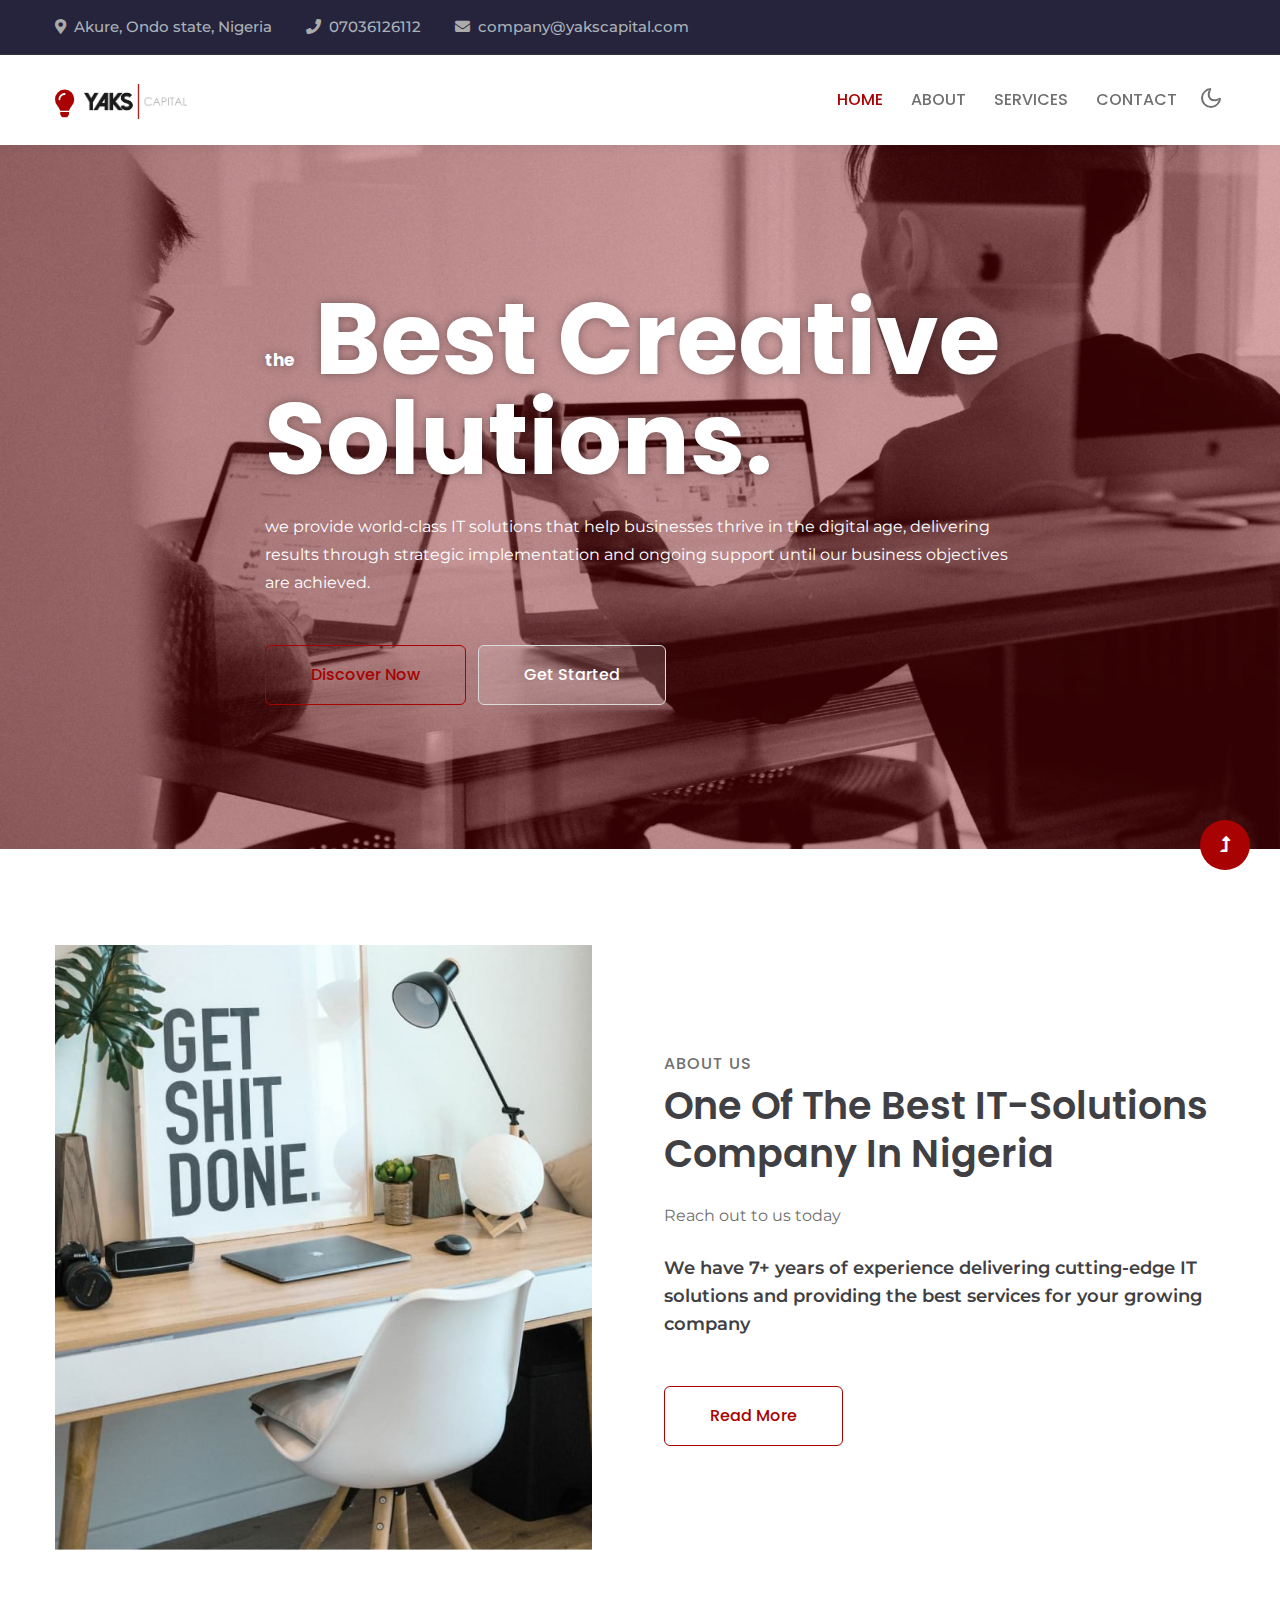
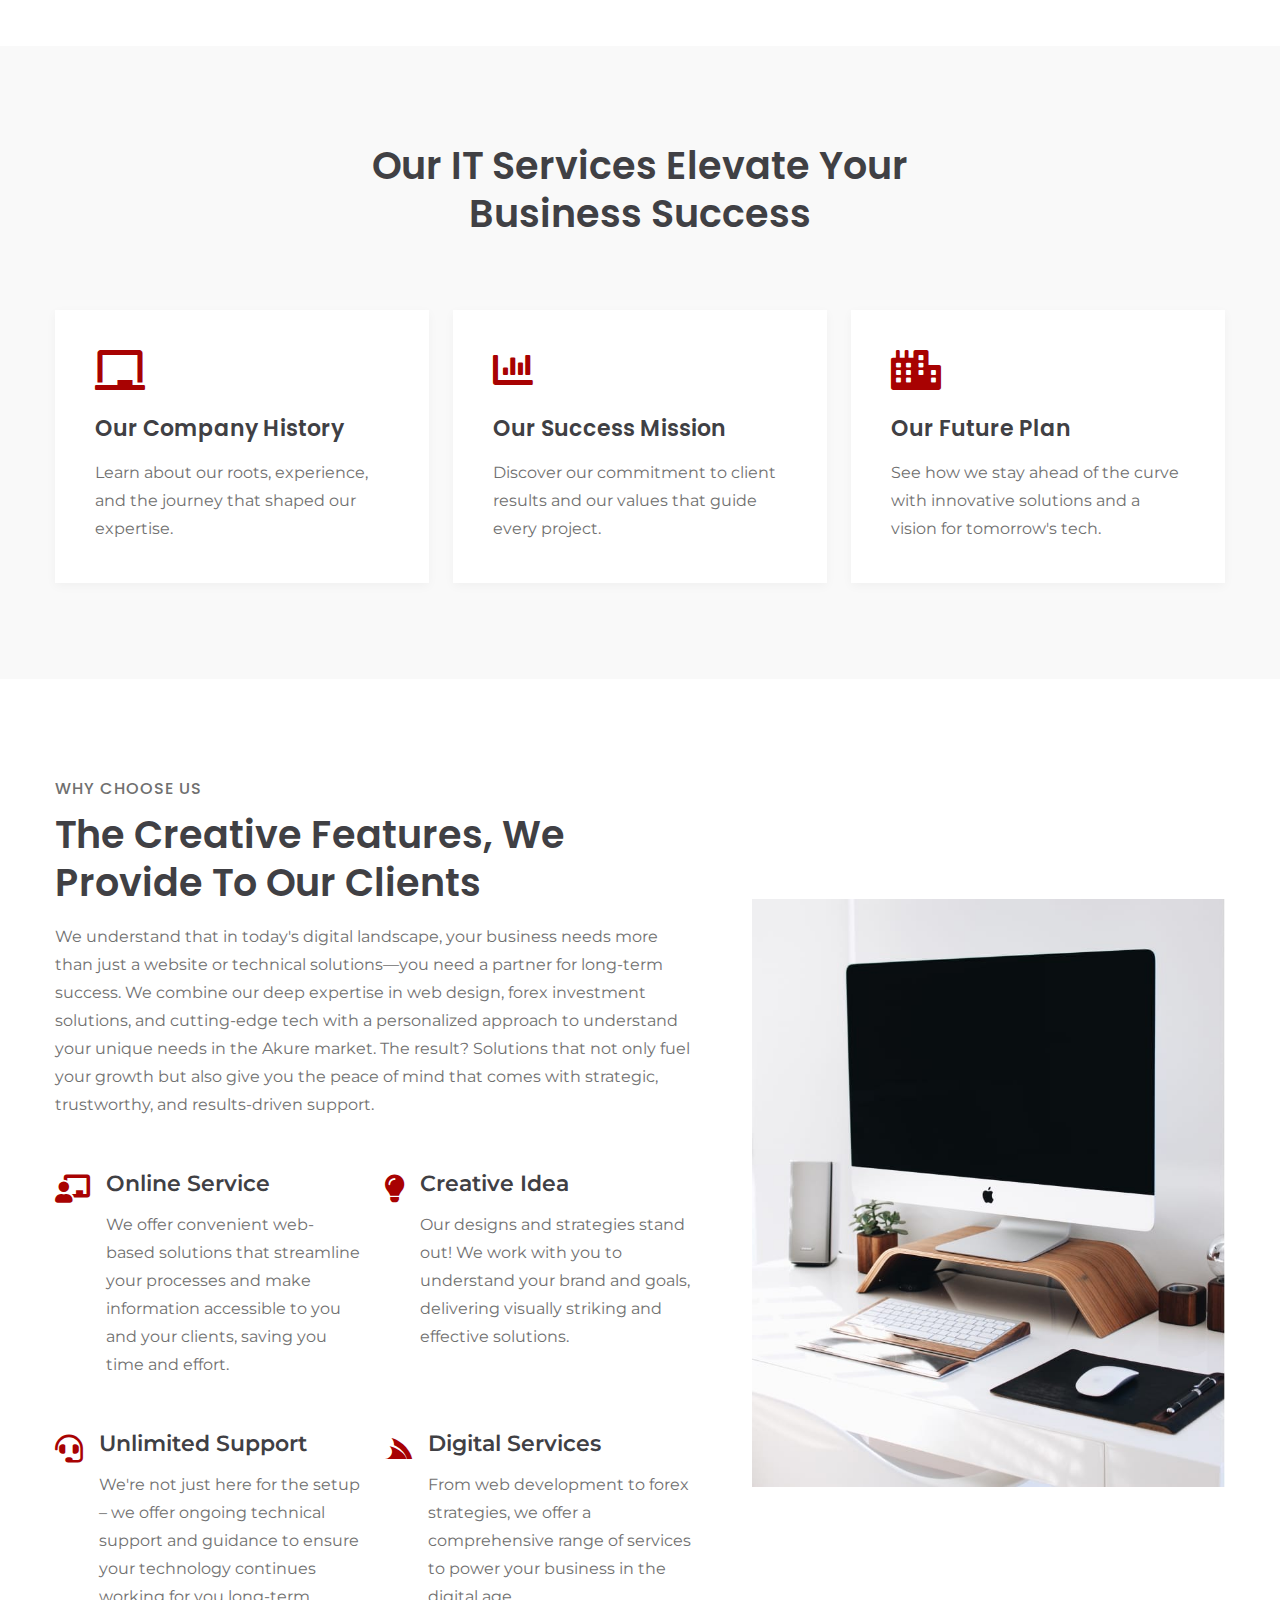
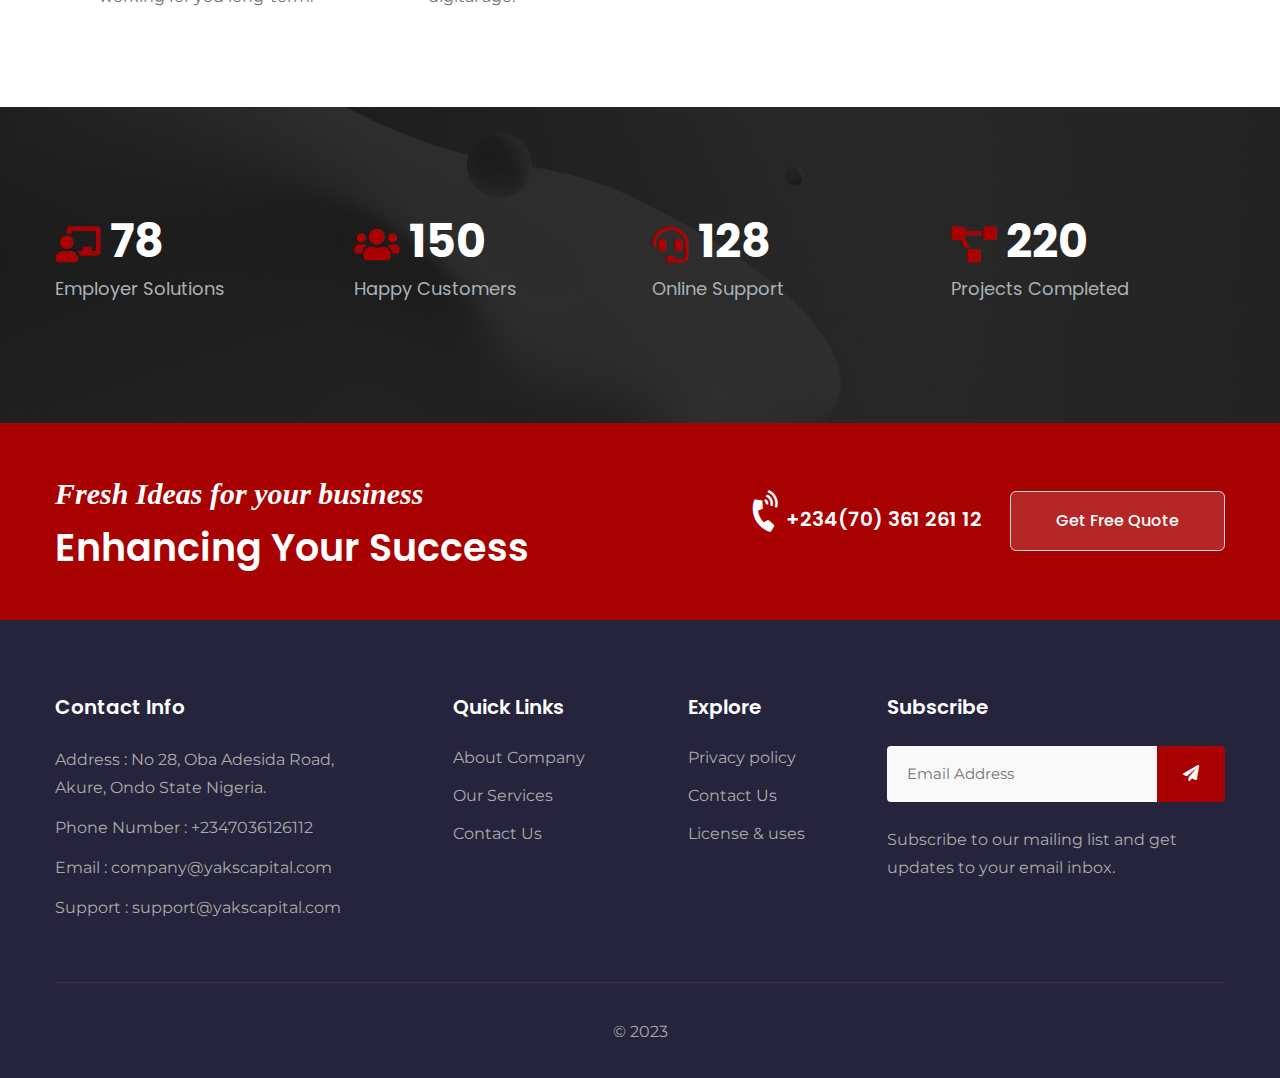
==== commit 46afaa25: "fix address" ====
--- a/index.html
+++ b/index.html
@@ -32,7 +32,7 @@
             <div class="top-headers">
                 <ul>
                     <li>
-                        <i class="fa fa-map-marker-alt"></i><a href="#address">Akure, Ondo state, Nigeria/a>
+                        <i class="fa fa-map-marker-alt"></i><a href="https://www.google.com/maps/@7.2524181,5.1981578,17z?entry=ttu">Akure, Ondo state, Nigeria </a>
                     </li>
                     <li>
                         <i class="fa fa-phone"></i><a href="tel:+234(70) 361 26112 ">07036126112 </a>
@@ -74,7 +74,7 @@
             </h1>  
              
             <a class="navbar-brand" href="index.html">
-                <img src="/assets/images/logo.png" alt="Yaks capital logo" title="Yaks capital logo" style="height:35px; margin-left: 10px;" />
+                <img src="assets/images/logo.png" alt="Yaks capital logo" title="Yaks capital logo" style="height:35px; margin-left: 10px;" />
             </a>
             <button class="navbar-toggler collapsed bg-gradient" type="button" data-bs-toggle="collapse"
                 data-bs-target="#navbarTogglerDemo02" aria-controls="navbarTogglerDemo02" aria-expanded="false"
